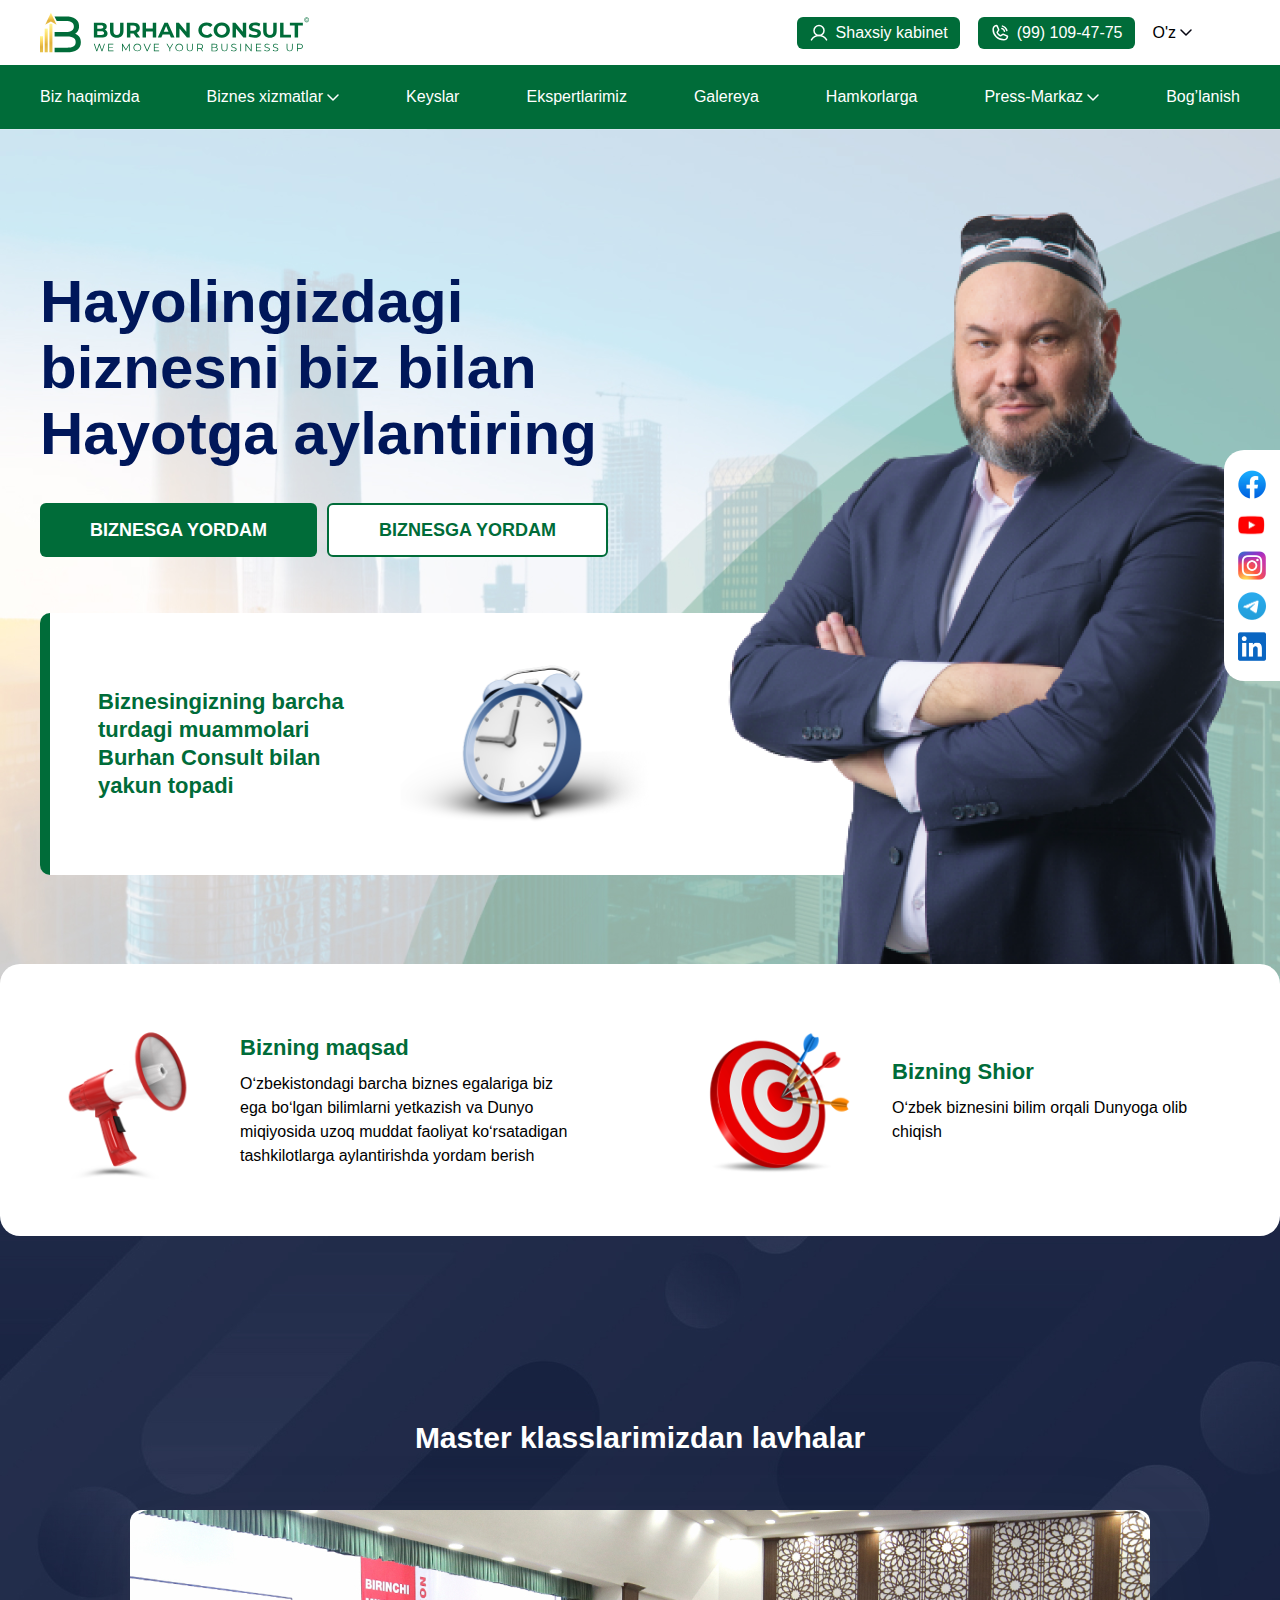
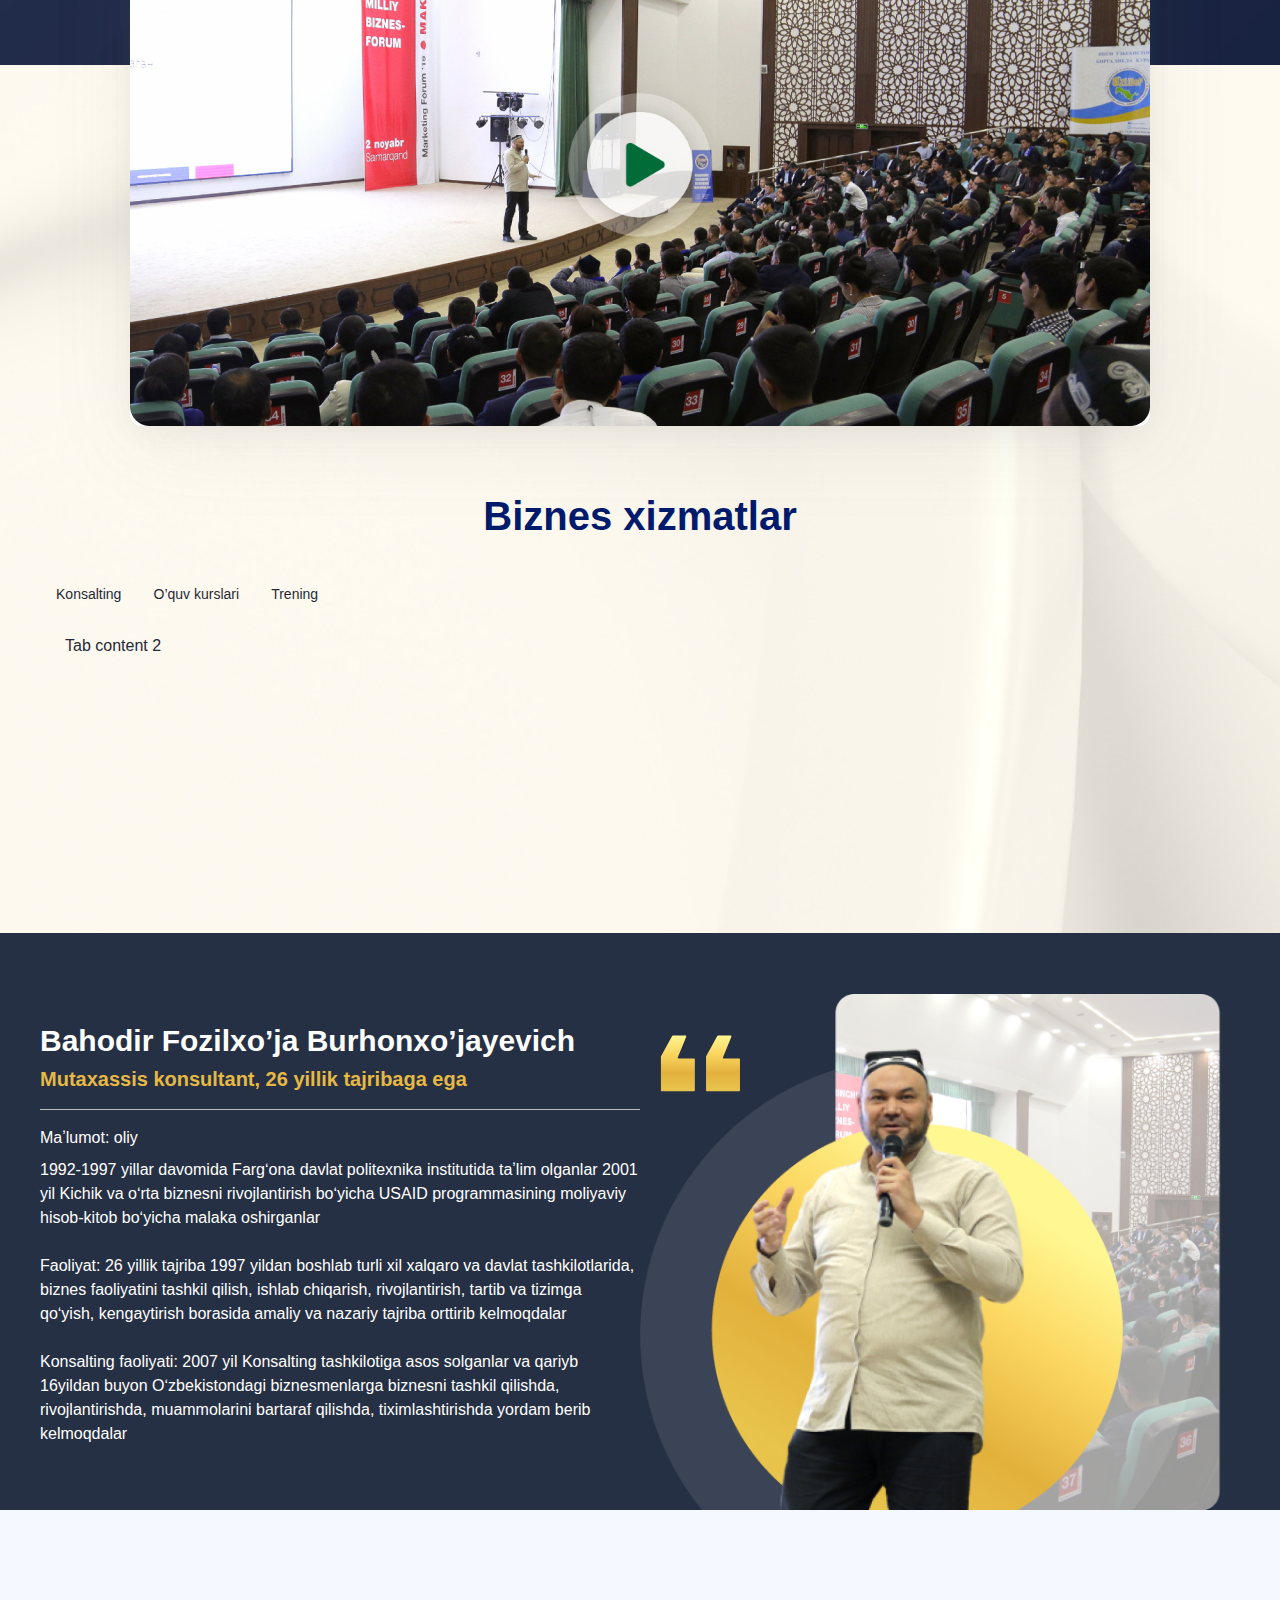
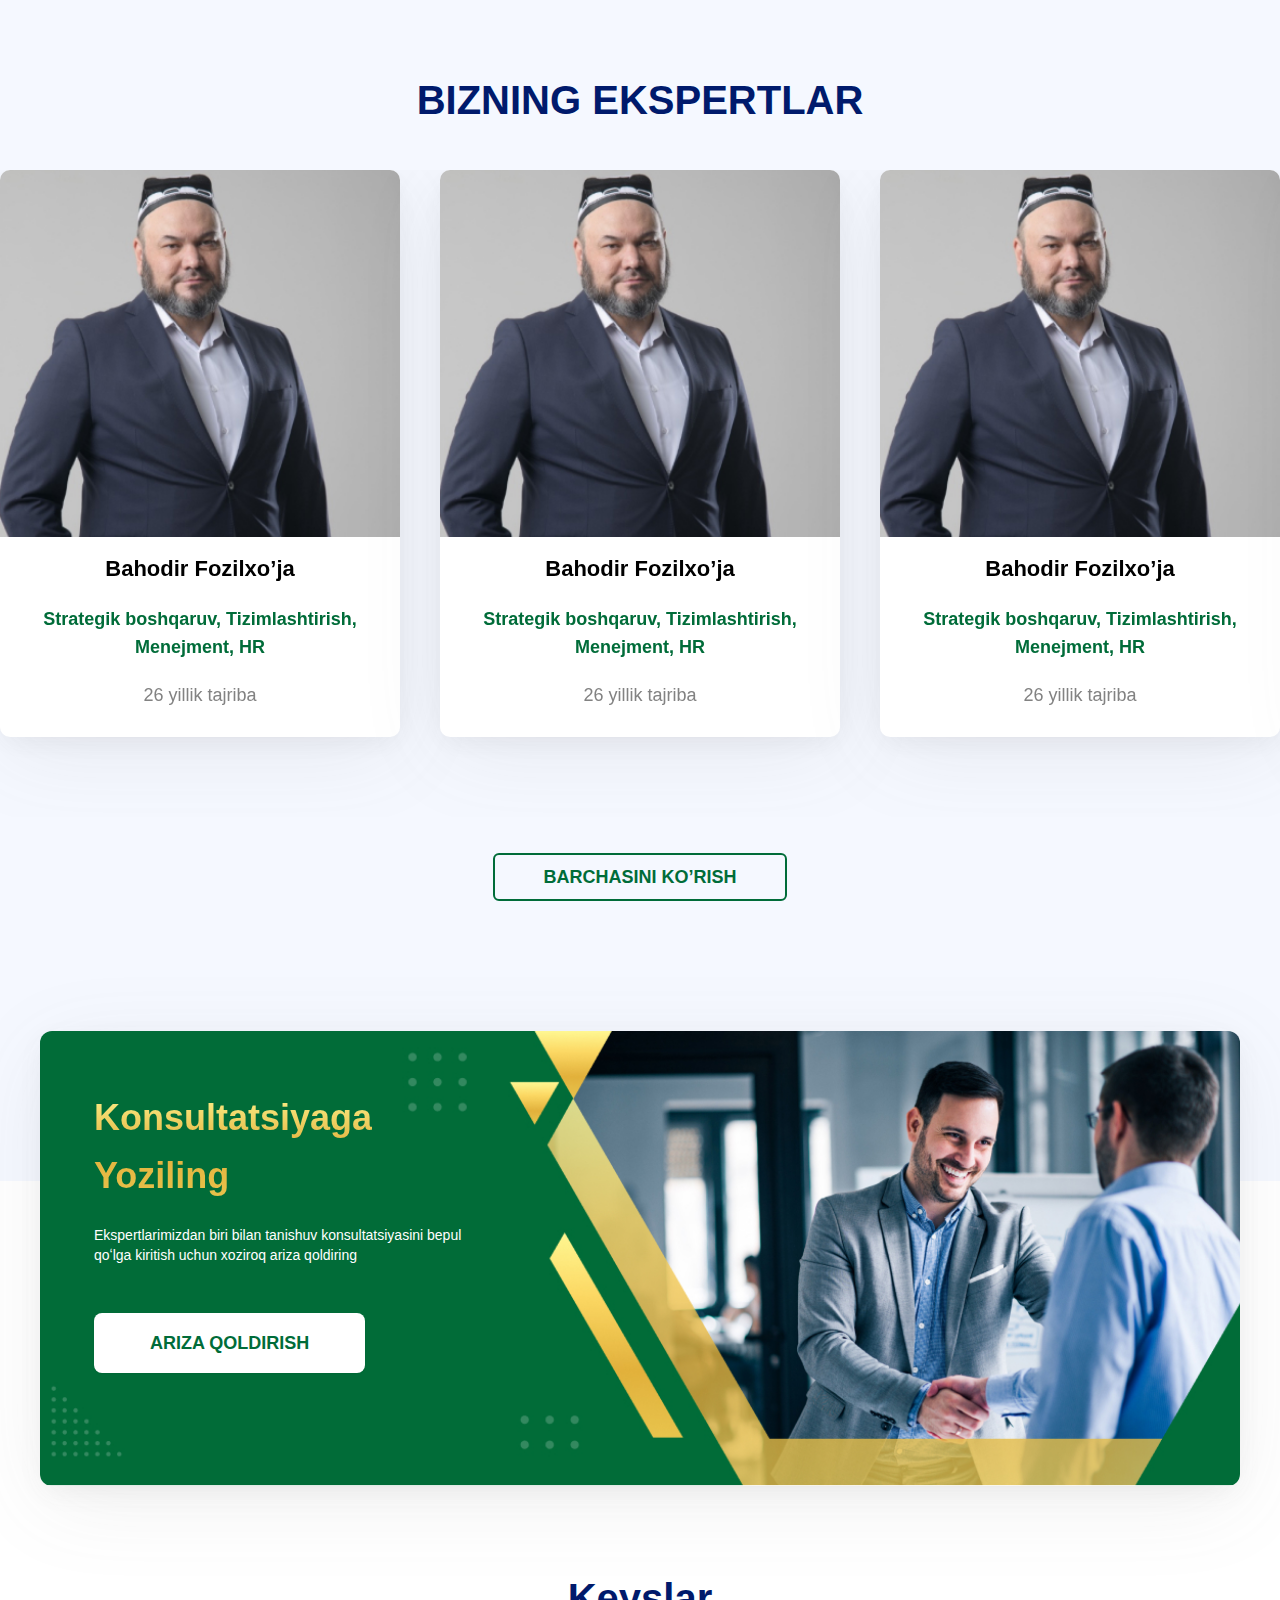
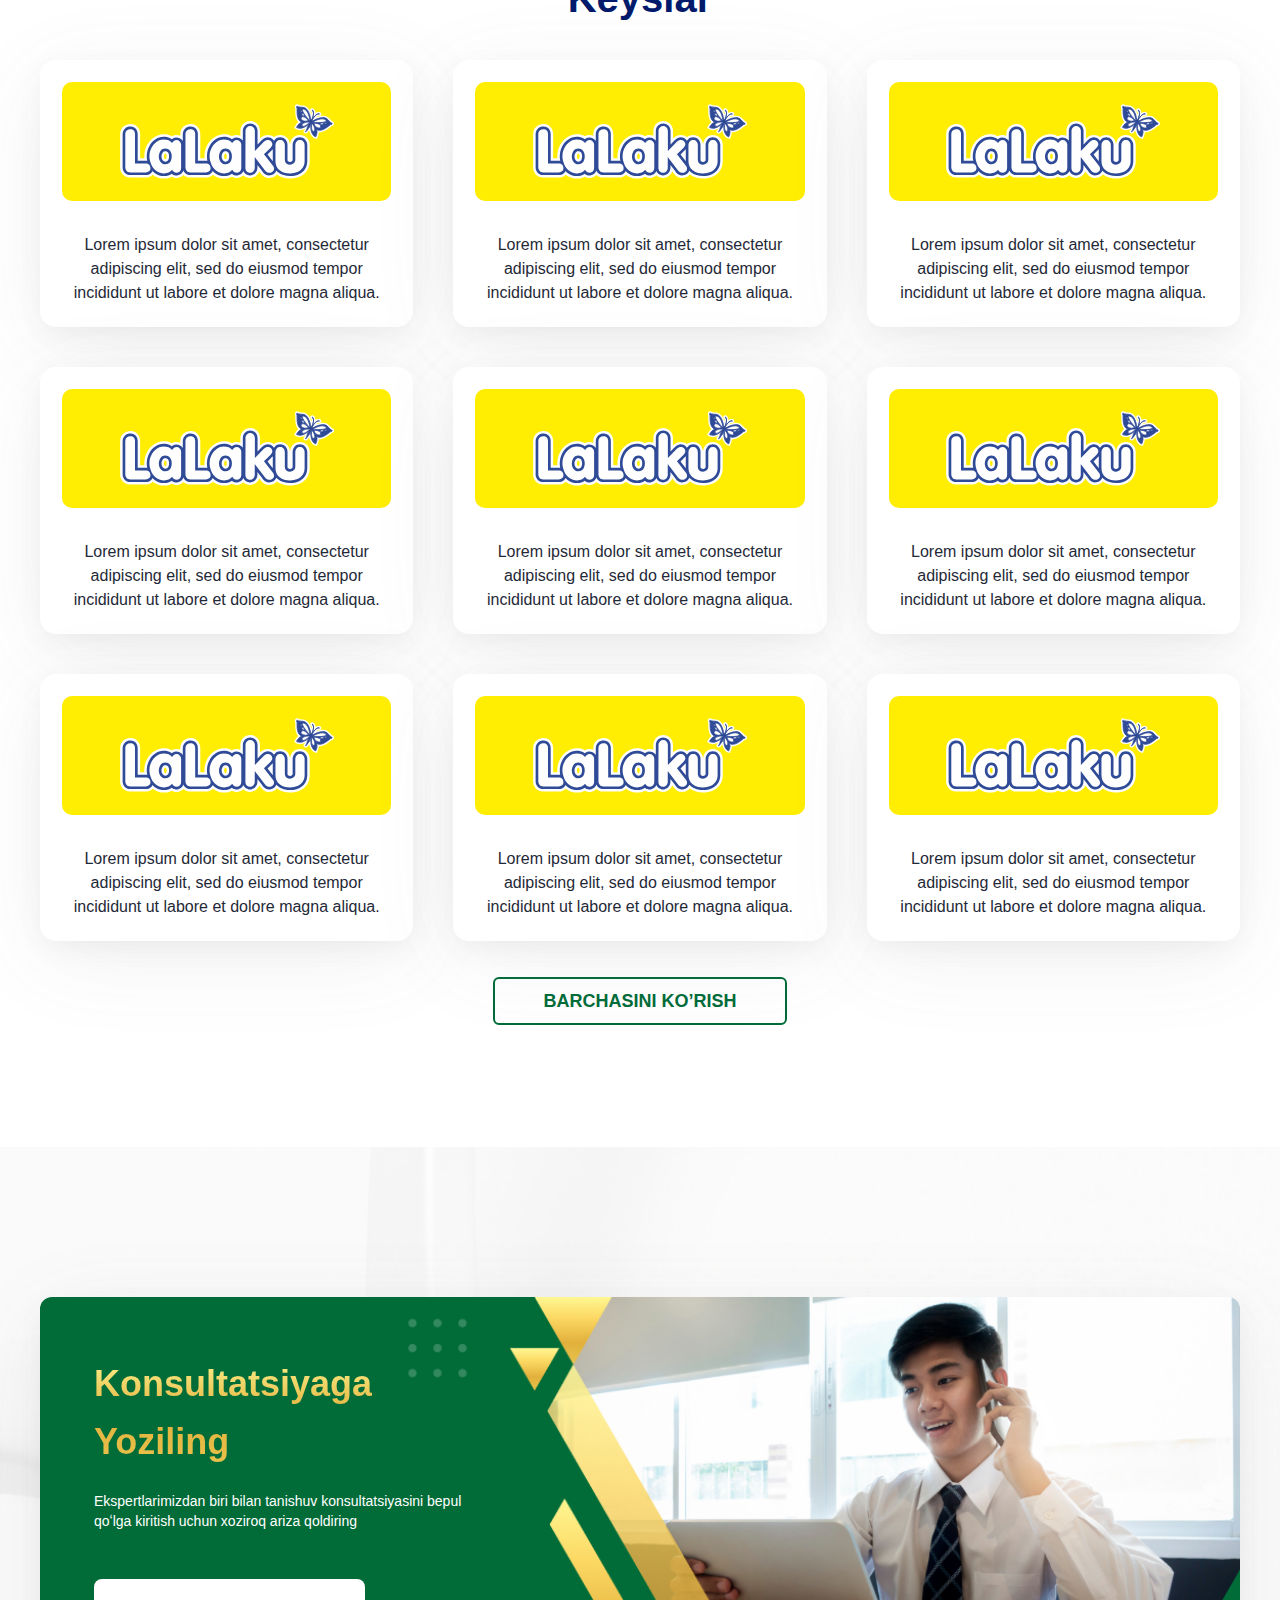
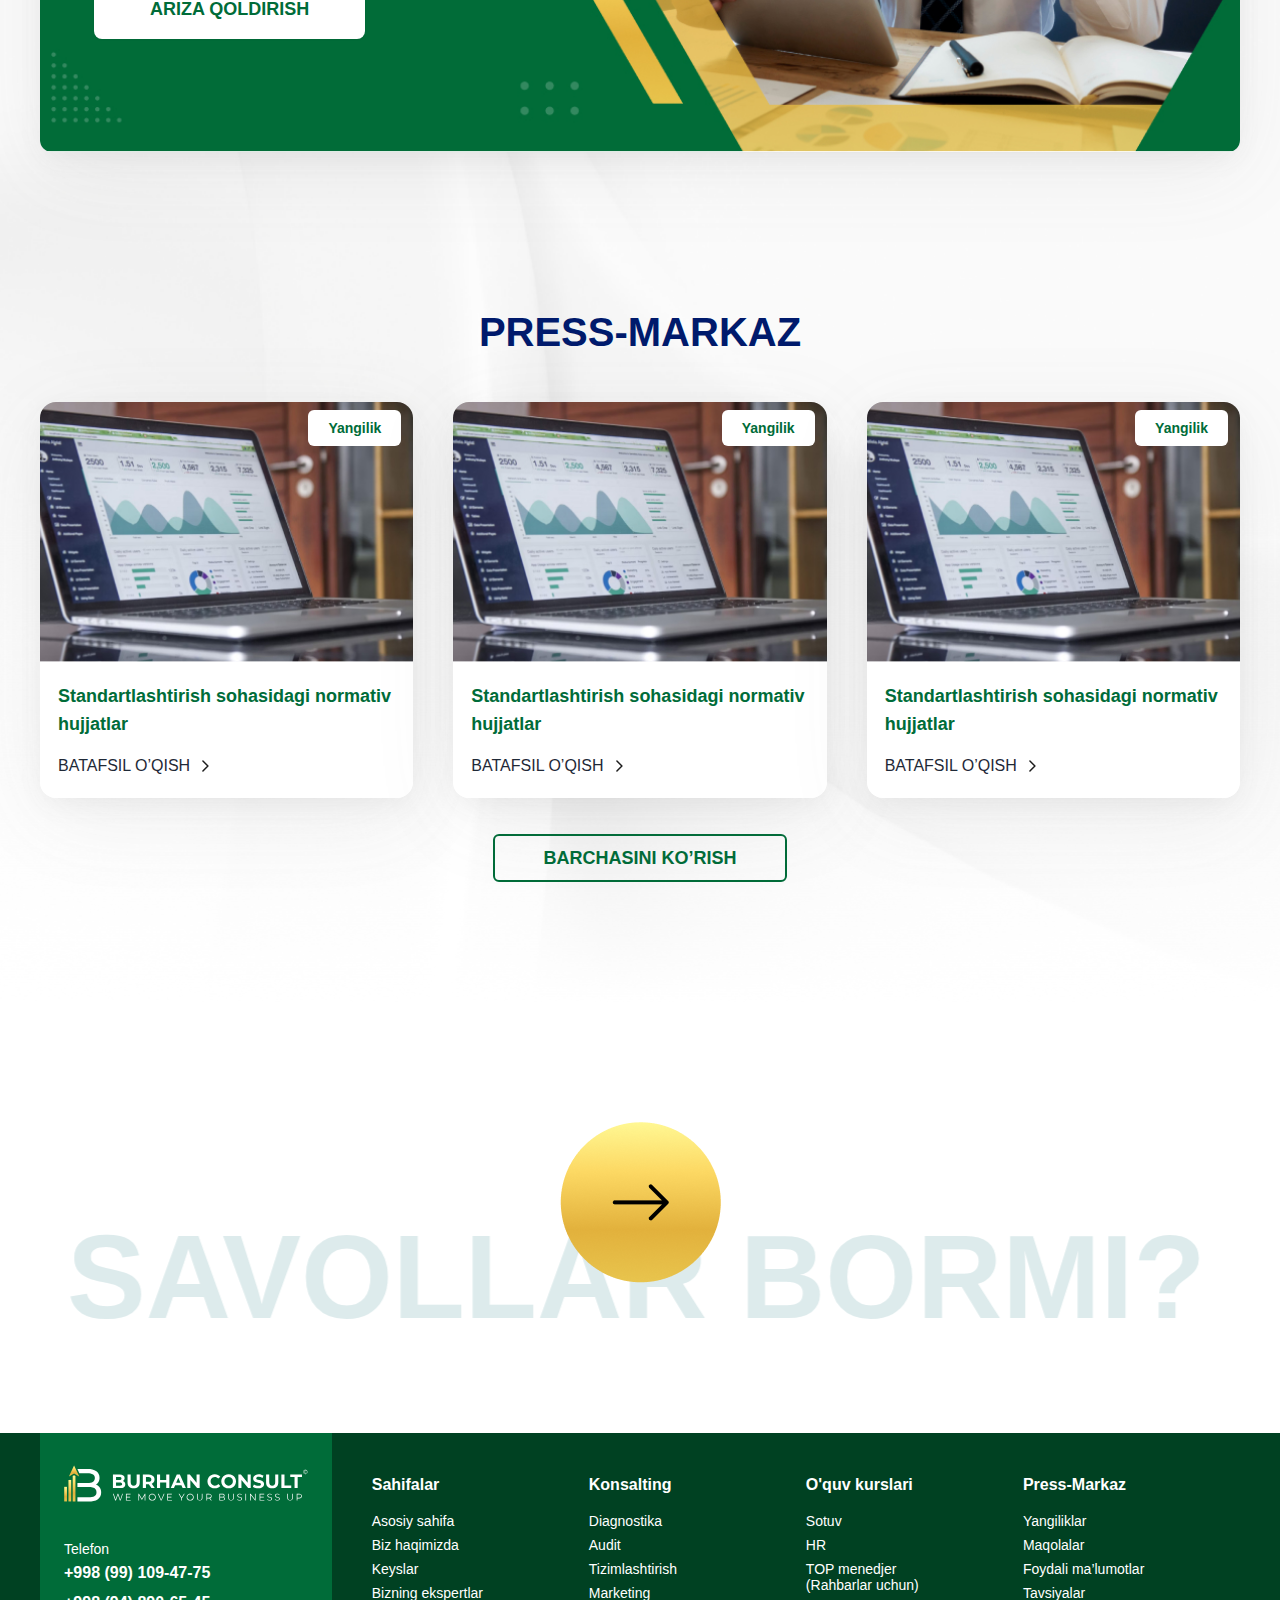
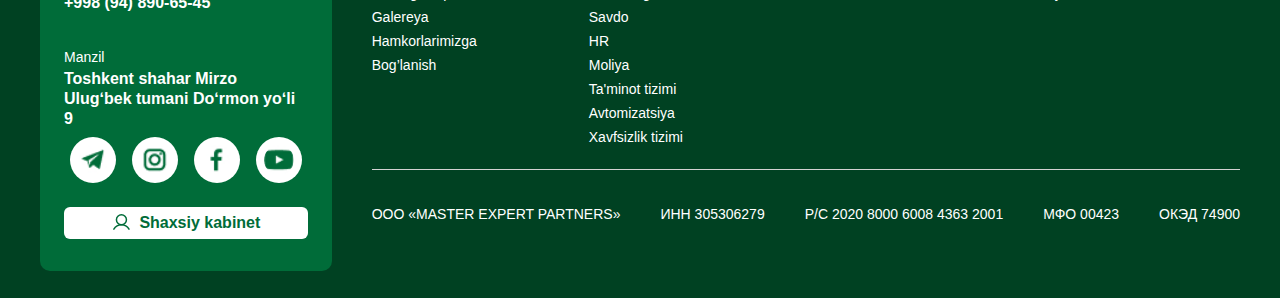
==== index.html @ b252c66b "initial commit" ====
<!DOCTYPE html>
<html class="bg-white">
  <head>
    <meta charset="UTF-8" />
    <meta name="viewport" content="width=device-width, initial-scale=1.0" />
    <link href="./output.css" rel="stylesheet" />
    <link
      rel="stylesheet"
      href="https://cdn.jsdelivr.net/npm/swiper@11/swiper-bundle.min.css"
    />
    <script src="https://cdn.jsdelivr.net/npm/swiper@11/swiper-bundle.min.js"></script>
  </head>
  <body>
    <header class="">
      <div class="container header_top mx-auto">
        <div class="flex justify-between items-center pt-3 pb-3">
          <a href="index.html"
            ><img
              class="lg:max-w-[270px] max-w-[175px]"
              src="img/logo.svg"
              alt=""
          /></a>
          <div class="flex items-center gap-[18px] xl:ml-0 ml-auto mr-12">
            <a
              href="#"
              class="hidden xl:flex font-medium items-center rounded-[6px] gap-[7px] bg-green text-white pt-1 pb-1 pr-3 pl-3"
            >
              <img src="img/user.svg" alt="" />Shaxsiy kabinet
            </a>
            <a
              href="tel:+998991094775"
              class="hidden xl:flex font-medium items-center rounded-[6px] gap-[7px] bg-green text-white pt-1 pb-1 pr-3 pl-3"
            >
              <img src="img/phone.svg" alt="" />(99) 109-47-75
            </a>
            <div class="dropdown dropdown-hover">
              <div
                tabindex="0"
                role="button"
                class="text-black flex items-center gap-1"
              >
                O'z <img src="img/arrow-black.svg" alt="" />
              </div>
              <ul
                tabindex="0"
                class="dropdown-content right-0 menu shadow bg-white rounded-xl z-[1] w-auto"
              >
                <li><a class="text-black">Ru</a></li>
                <li><a class="text-black">En</a></li>
              </ul>
            </div>
          </div>
          <div class="drawer-content block xl:hidden">
            <!-- Page content here -->
            <label for="my-drawer-4" class="drawer-button cursor-pointer z-20">
              <svg
                class="swap-off fill-current"
                xmlns="http://www.w3.org/2000/svg"
                width="32"
                height="32"
                viewBox="0 0 512 512"
              >
                <path
                  fill="#004122"
                  d="M64,384H448V341.33H64Zm0-106.67H448V234.67H64ZM64,128v42.67H448V128Z"
                />
              </svg>
            </label>
          </div>
        </div>
      </div>
      <div class="bg-green header_bottom xl:block hidden">
        <div class="container mx-auto">
          <ul class="flex justify-between items-center pt-2 pb-2">
            <li>
              <a class="text-white pb-2 pt-2 block" href="index.html"
                >Biz haqimizda</a
              >
            </li>
            <li>
              <div class="dropdown dropdown-hover">
                <div
                  tabindex="0"
                  role="button"
                  class="text-white flex items-center gap-1 pt-3 pb-3"
                >
                  Biznes xizmatlar<img src="img/arrow-white.svg" alt="" />
                </div>
                <ul
                  tabindex="0"
                  class="dropdown-content menu shadow bg-white rounded-xl z-[1] w-auto"
                >
                  <li>
                    <a class="text-black whitespace-nowrap"
                      >Biznes xizmatlar 1</a
                    >
                  </li>
                  <li>
                    <a class="text-black whitespace-nowrap"
                      >Biznes xizmatlar 2</a
                    >
                  </li>
                </ul>
              </div>
            </li>
            <li>
              <a class="text-white pb-2 pt-2 block" href="keys.html">Keyslar</a>
            </li>
            <li>
              <a class="text-white pb-2 pt-2 block" href="#">Ekspertlarimiz</a>
            </li>
            <li>
              <a class="text-white pb-2 pt-2 block" href="gallery.html"
                >Galereya</a
              >
            </li>
            <li>
              <a class="text-white pb-2 pt-2 block" href="partners.html"
                >Hamkorlarga</a
              >
            </li>
            <li>
              <div class="dropdown dropdown-hover">
                <div
                  tabindex="0"
                  role="button"
                  class="text-white flex items-center gap-1 pt-3 pb-3"
                >
                  Press-Markaz<img src="img/arrow-white.svg" alt="" />
                </div>
                <ul
                  tabindex="0"
                  class="dropdown-content menu shadow bg-white rounded-xl z-[1] w-auto"
                >
                  <li>
                    <a href="press.html" class="text-black whitespace-nowrap"
                      >Press-Markaz 1</a
                    >
                  </li>
                  <li>
                    <a href="press.html" class="text-black whitespace-nowrap"
                      >Press-Markaz 2</a
                    >
                  </li>
                </ul>
              </div>
            </li>
            <li>
              <a class="text-white pb-2 pt-2 block" href="contacts.html"
                >Bog’lanish</a
              >
            </li>
          </ul>
        </div>
      </div>
      <div class="drawer drawer-end z-50">
        <input id="my-drawer-4" type="checkbox" class="drawer-toggle" />
        <div class="drawer-side">
          <label
            for="my-drawer-4"
            aria-label="close sidebar"
            class="drawer-overlay"
          ></label>
          <ul class="menu bg-green text-base-content min-h-full w-80 p-4">
            <!-- Sidebar content here -->
            <li class="absolute top-1 right-1 cursor-pointer z-10">
              <label for="my-drawer-4" aria-label="close sidebar" class="">
                <svg
                  class="sm:max-w-max max-w-[34px]"
                  width="45"
                  height="44"
                  viewBox="0 0 45 44"
                  fill="none"
                  xmlns="http://www.w3.org/2000/svg"
                >
                  <g clip-path="url(#clip0_78_2)">
                    <path
                      fill-rule="evenodd"
                      clip-rule="evenodd"
                      d="M22.9351 24.5924L33.3062 34.9636C33.652 35.2976 34.1151 35.4824 34.5958 35.4782C35.0765 35.474 35.5363 35.2812 35.8762 34.9413C36.2161 34.6014 36.409 34.1415 36.4131 33.6608C36.4173 33.1802 36.2325 32.717 35.8986 32.3713L25.5274 22.0001L35.8986 11.6289C36.2325 11.2832 36.4173 10.8201 36.4131 10.3394C36.409 9.85868 36.2161 9.39886 35.8762 9.05894C35.5363 8.71903 35.0765 8.52622 34.5958 8.52204C34.1151 8.51786 33.652 8.70265 33.3062 9.03661L22.9351 19.4078L12.5639 9.03661C12.2166 8.71091 11.7562 8.53311 11.2801 8.54085C10.804 8.54858 10.3496 8.74123 10.013 9.07803C9.67644 9.41484 9.48411 9.86938 9.47672 10.3455C9.46932 10.8216 9.64745 11.2818 9.97339 11.6289L20.3427 22.0001L9.97156 32.3713C9.79646 32.5404 9.65679 32.7427 9.56071 32.9664C9.46462 33.19 9.41405 33.4306 9.41193 33.674C9.40982 33.9175 9.45621 34.1589 9.54839 34.3842C9.64057 34.6095 9.7767 34.8142 9.94884 34.9863C10.121 35.1585 10.3257 35.2946 10.551 35.3868C10.7763 35.479 11.0177 35.5254 11.2611 35.5232C11.5046 35.5211 11.7451 35.4705 11.9688 35.3745C12.1925 35.2784 12.3948 35.1387 12.5639 34.9636L22.9351 24.5924Z"
                      fill="white"
                    />
                  </g>
                  <defs>
                    <clipPath id="clip0_78_2">
                      <rect
                        width="44"
                        height="44"
                        fill="white"
                        transform="translate(0.935059)"
                      />
                    </clipPath>
                  </defs>
                </svg>
              </label>
            </li>
            <li>
              <a class="text-white pb-2 pt-2 block" href="index.html"
                >Biz haqimizda</a
              >
            </li>
            <li>
              <div class="flex flex-col items-start">
                <div
                  tabindex="0"
                  role="button"
                  class="text-white flex items-center gap-3"
                >
                  Biznes xizmatlar<img src="img/arrow-white.svg" alt="" />
                </div>
                <ul tabindex="0" class="menu before:hidden m-0 p-0">
                  <li>
                    <a class="text-white whitespace-nowrap"
                      >Biznes xizmatlar 1</a
                    >
                  </li>
                  <li>
                    <a class="text-white whitespace-nowrap"
                      >Biznes xizmatlar 2</a
                    >
                  </li>
                </ul>
              </div>
            </li>
            <li>
              <a class="text-white pb-2 pt-2 block" href="keys.html">Keyslar</a>
            </li>
            <li>
              <a class="text-white pb-2 pt-2 block" href="#">Ekspertlarimiz</a>
            </li>
            <li>
              <a class="text-white pb-2 pt-2 block" href="gallery.html"
                >Galereya</a
              >
            </li>
            <li>
              <a class="text-white pb-2 pt-2 block" href="partners.html"
                >Hamkorlarga</a
              >
            </li>
            <li>
              <div class="flex flex-col items-start">
                <div
                  tabindex="0"
                  role="button"
                  class="text-white flex items-center gap-3"
                >
                  Press-Markaz<img src="img/arrow-white.svg" alt="" />
                </div>
                <ul tabindex="0" class="menu before:hidden m-0 p-0">
                  <li>
                    <a class="text-white whitespace-nowrap">Press-Markaz 1</a>
                  </li>
                  <li>
                    <a class="text-white whitespace-nowrap">Press-Markaz 2</a>
                  </li>
                </ul>
              </div>
            </li>
            <li>
              <a class="text-white pb-2 pt-2 block" href="contacts.html"
                >Bog’lanish</a
              >
            </li>
            <li class="mt-7 w-[calc(100% - 30px)]">
              <a
                href="#"
                class="inline-flex font-medium items-center rounded-[6px] gap-[7px] justify-center bg-white hover:bg-white text-green pt-1 pb-1 pr-3 pl-3"
              >
                <img src="img/user-wh.svg" alt="" />Shaxsiy kabinet
              </a>
            </li>
            <li class="mt-7 w-[calc(100% - 30px)]">
              <a
                href="tel:+998991094775"
                class="inline-flex font-medium items-center rounded-[6px] gap-[7px] justify-center bg-white hover:bg-white text-green pt-1 pb-1 pr-3 pl-3"
              >
                <img src="img/phone-green.svg" alt="" />(99) 109-47-75
              </a>
            </li>
          </ul>
        </div>
      </div>
    </header>
    <ul
      class="absolute top-1/2 z-40 left-auto right-0 list-none gap-3 pt-5 pb-5 p-0 bg-white w-[56px] flex flex-col justify-center items-center rounded-l-[20px]"
    >
      <li>
        <a href="#"
          ><img
            class="object-contain w-7 h-auto transition-all hover:scale-[1.1]"
            src="img/facebook.png"
            alt=""
        /></a>
      </li>
      <li>
        <a href="#"
          ><img
            class="object-contain w-7 h-auto transition-all hover:scale-[1.1]"
            src="img/youtube.png"
            alt=""
        /></a>
      </li>
      <li>
        <a href="#"
          ><img
            class="object-contain w-7 h-auto transition-all hover:scale-[1.1]"
            src="img/instagram.png"
            alt=""
        /></a>
      </li>
      <li>
        <a href="#"
          ><img
            class="object-contain w-7 h-auto transition-all hover:scale-[1.1]"
            src="img/telegram.png"
            alt=""
        /></a>
      </li>
      <li>
        <a href="#"
          ><img
            class="object-contain w-7 h-auto transition-all hover:scale-[1.1]"
            src="img/linkedin.png"
            alt=""
        /></a>
      </li>
    </ul>
    <section
      style="background-image: url(img/main-bg.jpg)"
      class="bg-cover relative bg-center py-[140px]"
    >
      <div class="container mx-auto relative">
        <h1
          class="font-extrabold text-[60px] leading-[1.1] mb-9 text-[#00175A] max-w-[670px]"
        >
          Hayolingizdagi biznesni biz bilan Hayotga aylantiring
        </h1>
        <div class="flex items-center gap-[10px] mb-14">
          <a
            href="#"
            class="text-white text-lg leading-[22px] py-4 px-[50px] rounded-md bg-green hover:text-white hover:bg-green-dark font-bold transition-all border-none"
            >BIZNESGA YORDAM</a
          >
          <a
            href="#"
            class="text-green text-lg leading-[18px] py-4 px-[50px] rounded-md bg-white hover:text-green hover:bg-white font-bold transition-all border-2 border-green"
            >BIZNESGA YORDAM</a
          >
        </div>
        <div
          class="flex items-center rounded-[10px] bg-white py-[52px] px-12 text-green mb-[85px] border-l-[10px] border-green max-w-[80%]"
        >
          <p class="font-bold text-[22px] leading-7 max-w-[270px]">
            Biznesingizning barcha turdagi muammolari Burhan Consult bilan yakun
            topadi
          </p>
          <img
            src="img/alarm.png"
            class="object-contain max-w-[250px] h-auto ml-8"
            alt=""
          />
        </div>
        <img
          src="img/speaker.png"
          class="absolute z-10 right-[-120px] top-[-90px]"
          alt=""
        />
      </div>
      <div
        class="flex w-full max-w-[1300px] items-center justify-between -translate-x-1/2 translate-y-1/2 absolute left-1/2 bottom-0 z-20 bg-white rounded-10px py-14 px-12 rounded-[20px] gap-[120px]"
      >
        <div class="flex basis-1/2 items-center gap-8">
          <img
            src="img/karnay.png"
            class="object-contain max-w-[160px] w-full"
            alt=""
          />
          <div>
            <h4
              class="font-bold text-[22px] leading-8 mb-2 text-green text-left"
            >
              Bizning maqsad
            </h4>
            <p class="text-base text-black">
              Oʻzbekistondagi barcha biznes egalariga biz ega boʻlgan bilimlarni
              yetkazish va Dunyo miqiyosida uzoq muddat faoliyat koʻrsatadigan
              tashkilotlarga aylantirishda yordam berish
            </p>
          </div>
        </div>
        <div class="flex basis-1/2 items-center gap-8">
          <img
            src="img/metka.png"
            class="object-contain max-w-[160px] w-full"
            alt=""
          />
          <div>
            <h4
              class="font-bold text-[22px] leading-8 mb-2 text-green text-left"
            >
              Bizning Shior
            </h4>
            <p class="text-base text-black">
              Oʻzbek biznesini bilim orqali Dunyoga olib chiqish
            </p>
          </div>
        </div>
      </div>
    </section>
    <section class="relative bg-cover w-full bg-center bg-no-repeat"
    style="background-image: url(img/modern.png)"">
      <img
        src="img/abstract.jpg"
        class="w-full object-cover origin-center h-[565px]"
        alt=""
      />
      <div
      >
        <div class="container mx-auto -translate-y-[250px]">
          <h5
            class="text-white text-center font-bold text-3xl leading-normal mb-[50px]"
          >
            Master klasslarimizdan lavhalar
          </h5>
          <a
            href="https://www.youtube.com/watch?v=oQKnLxVH5dk&pp=ygUHZGFpc3l1aQ%3D%3D"
            target="_blank"
            class="shadow_card block sm:mb-[60px] mx-auto max-w-[1020px] mb-4 rounded-xl overflow-hidden relative"
          >
            <img
              src="img/play.png"
              class="absolute left-1/2 top-1/2 -translate-x-1/2 -translate-y-1/2 sm:w-[185px] w-[80px] h-auto"
              alt=""
            />
            <img
              src="img/video1.jpg"
              class="w-full object-cover object-center"
              alt=""
            />
          </a>
          <h2 class="text-blue font-bold text-[40px] text-center mb-8">
            Biznes xizmatlar
          </h2>
          <div role="tablist" class="tabs">
            <input type="radio" name="my_tabs_2" role="tab" class="tab bg-none" aria-label="Konsalting" />
            <div role="tabpanel" class="tab-content bg-none p-6">
              Tab content 1
            </div>
          
            <input
              type="radio"
              name="my_tabs_2"
              role="tab"
              class="tab bg-none"
              aria-label="O’quv kurslari"
              checked="checked" />
            <div role="tabpanel" class="tab-content bg-none p-6">
              Tab content 2
            </div>
          
            <input type="radio" name="my_tabs_2" role="tab" class="tab bg-none" aria-label="Trening" />
            <div role="tabpanel" class="tab-content bg-none p-6">
              Tab content 3
            </div>
          </div>
        </div>
      </div>
    </section>
    <section class="pt-[60px] bg-[#263044]">
      <div class="container mx-auto">
        <div class="flex items-end">
          <div class="basis-1/2 pb-10 relative">
            <img
              src="img/quote.svg"
              class="absolute -right-[100px] max-w-20 top-3"
              alt=""
            />
            <h3 class="text-white text-3xl font-bold mb-1.5">
              Bahodir Fozilxo’ja Burhonxo’jayevich
            </h3>
            <h4
              class="text-[#E5B943] font-semibold text-xl mb-4 pb-4 border-b border-[#BDBDBD]"
            >
              Mutaxassis konsultant, 26 yillik tajribaga ega
            </h4>
            <p class="text-white text-base mb-2 text-left">Maʼlumot: oliy</p>
            <p class="text-white text-base mb-6 text-left">
              1992-1997 yillar davomida Fargʻona davlat politexnika institutida
              taʼlim olganlar 2001 yil Kichik va oʻrta biznesni rivojlantirish
              boʻyicha USAID programmasining moliyaviy hisob-kitob boʻyicha
              malaka oshirganlar
            </p>
            <p class="text-white text-base mb-6 text-left">
              Faoliyat: 26 yillik tajriba 1997 yildan boshlab turli xil xalqaro
              va davlat tashkilotlarida, biznes faoliyatini tashkil qilish,
              ishlab chiqarish, rivojlantirish, tartib va tizimga qoʻyish,
              kengaytirish borasida amaliy va nazariy tajriba orttirib
              kelmoqdalar
            </p>
            <p class="text-white text-base mb-6 text-left">
              Konsalting faoliyati: 2007 yil Konsalting tashkilotiga asos
              solganlar va qariyb 16yildan buyon Oʻzbekistondagi biznesmenlarga
              biznesni tashkil qilishda, rivojlantirishda, muammolarini bartaraf
              qilishda, tiximlashtirishda yordam berib kelmoqdalar
            </p>
          </div>
          <div class="basis-1/2">
            <img src="img/bio.png" class="max-w-full" alt="" />
          </div>
        </div>
      </div>
    </section>
    <section class="pt-[160px] pb-[280px] bg-[#F5F8FF]">
      <h2 class="text-blue font-bold text-[40px] text-center mb-10">
        BIZNING EKSPERTLAR
      </h2>
      <!-- Slider main container -->
      <div class="swiper w-full overflow-hidden">
        <!-- Additional required wrapper -->
        <div class="swiper-wrapper pb-[80px]">
          <!-- Slides -->
          <div class="swiper-slide w-[400px] basis-[400px] max-w-[400px]">
            <div
              class="card overflow-hidden rounded-[10px] bg-white w-full shadow_card"
            >
              <a href="#" class="h-[367px]">
                <img
                  src="img/exp1.jpg"
                  class="object-cover object-center w-full h-full"
                  alt="expert"
                />
              </a>
              <div class="card-body pt-4 pb-7 px-3 text-center">
                <a
                  href="#"
                  class="text-[22px] leading-8 mb-3 text-black font-bold transition-all hover:text-green"
                  >Bahodir Fozilxo’ja</a
                >
                <p class="font-semibold text-lg text-green mb-3">
                  Strategik boshqaruv, Tizimlashtirish, Menejment, HR
                </p>
                <span class="text-[#828282] text-lg">26 yillik tajriba</span>
              </div>
            </div>
          </div>
          <div class="swiper-slide w-[400px] basis-[400px] max-w-[400px]">
            <div
              class="card overflow-hidden rounded-[10px] bg-white w-full shadow_card"
            >
              <a href="#" class="h-[367px]">
                <img
                  src="img/exp1.jpg"
                  class="object-cover object-center w-full h-full"
                  alt="expert"
                />
              </a>
              <div class="card-body pt-4 pb-7 px-3 text-center">
                <a
                  href="#"
                  class="text-[22px] leading-8 mb-3 text-black font-bold transition-all hover:text-green"
                  >Bahodir Fozilxo’ja</a
                >
                <p class="font-semibold text-lg text-green mb-3">
                  Strategik boshqaruv, Tizimlashtirish, Menejment, HR
                </p>
                <span class="text-[#828282] text-lg">26 yillik tajriba</span>
              </div>
            </div>
          </div>
          <div class="swiper-slide w-[400px] basis-[400px] max-w-[400px]">
            <div
              class="card overflow-hidden rounded-[10px] bg-white w-full shadow_card"
            >
              <a href="#" class="h-[367px]">
                <img
                  src="img/exp1.jpg"
                  class="object-cover object-center w-full h-full"
                  alt="expert"
                />
              </a>
              <div class="card-body pt-4 pb-7 px-3 text-center">
                <a
                  href="#"
                  class="text-[22px] leading-8 mb-3 text-black font-bold transition-all hover:text-green"
                  >Bahodir Fozilxo’ja</a
                >
                <p class="font-semibold text-lg text-green mb-3">
                  Strategik boshqaruv, Tizimlashtirish, Menejment, HR
                </p>
                <span class="text-[#828282] text-lg">26 yillik tajriba</span>
              </div>
            </div>
          </div>
          <div class="swiper-slide w-[400px] basis-[400px] max-w-[400px]">
            <div
              class="card overflow-hidden rounded-[10px] bg-white w-full shadow_card"
            >
              <a href="#" class="h-[367px]">
                <img
                  src="img/exp1.jpg"
                  class="object-cover object-center w-full h-full"
                  alt="expert"
                />
              </a>
              <div class="card-body pt-4 pb-7 px-3 text-center">
                <a
                  href="#"
                  class="text-[22px] leading-8 mb-3 text-black font-bold transition-all hover:text-green"
                  >Bahodir Fozilxo’ja</a
                >
                <p class="font-semibold text-lg text-green mb-3">
                  Strategik boshqaruv, Tizimlashtirish, Menejment, HR
                </p>
                <span class="text-[#828282] text-lg">26 yillik tajriba</span>
              </div>
            </div>
          </div>
          <div class="swiper-slide w-[400px] basis-[400px] max-w-[400px]">
            <div
              class="card overflow-hidden rounded-[10px] bg-white w-full shadow_card"
            >
              <a href="#" class="h-[367px]">
                <img
                  src="img/exp1.jpg"
                  class="object-cover object-center w-full h-full"
                  alt="expert"
                />
              </a>
              <div class="card-body pt-4 pb-7 px-3 text-center">
                <a
                  href="#"
                  class="text-[22px] leading-8 mb-3 text-black font-bold transition-all hover:text-green"
                  >Bahodir Fozilxo’ja</a
                >
                <p class="font-semibold text-lg text-green mb-3">
                  Strategik boshqaruv, Tizimlashtirish, Menejment, HR
                </p>
                <span class="text-[#828282] text-lg">26 yillik tajriba</span>
              </div>
            </div>
          </div>
          <div class="swiper-slide w-[400px] basis-[400px] max-w-[400px]">
            <div
              class="card overflow-hidden rounded-[10px] bg-white w-full shadow_card"
            >
              <a href="#" class="h-[367px]">
                <img
                  src="img/exp1.jpg"
                  class="object-cover object-center w-full h-full"
                  alt="expert"
                />
              </a>
              <div class="card-body pt-4 pb-7 px-3 text-center">
                <a
                  href="#"
                  class="text-[22px] leading-8 mb-3 text-black font-bold transition-all hover:text-green"
                  >Bahodir Fozilxo’ja</a
                >
                <p class="font-semibold text-lg text-green mb-3">
                  Strategik boshqaruv, Tizimlashtirish, Menejment, HR
                </p>
                <span class="text-[#828282] text-lg">26 yillik tajriba</span>
              </div>
            </div>
          </div>
          <div class="swiper-slide w-[400px] basis-[400px] max-w-[400px]">
            <div
              class="card overflow-hidden rounded-[10px] bg-white w-full shadow_card"
            >
              <a href="#" class="h-[367px]">
                <img
                  src="img/exp1.jpg"
                  class="object-cover object-center w-full h-full"
                  alt="expert"
                />
              </a>
              <div class="card-body pt-4 pb-7 px-3 text-center">
                <a
                  href="#"
                  class="text-[22px] leading-8 mb-3 text-black font-bold transition-all hover:text-green"
                  >Bahodir Fozilxo’ja</a
                >
                <p class="font-semibold text-lg text-green mb-3">
                  Strategik boshqaruv, Tizimlashtirish, Menejment, HR
                </p>
                <span class="text-[#828282] text-lg">26 yillik tajriba</span>
              </div>
            </div>
          </div>
          <div class="swiper-slide w-[400px] basis-[400px] max-w-[400px]">
            <div
              class="card overflow-hidden rounded-[10px] bg-white w-full shadow_card"
            >
              <a href="#" class="h-[367px]">
                <img
                  src="img/exp1.jpg"
                  class="object-cover object-center w-full h-full"
                  alt="expert"
                />
              </a>
              <div class="card-body pt-4 pb-7 px-3 text-center">
                <a
                  href="#"
                  class="text-[22px] leading-8 mb-3 text-black font-bold transition-all hover:text-green"
                  >Bahodir Fozilxo’ja</a
                >
                <p class="font-semibold text-lg text-green mb-3">
                  Strategik boshqaruv, Tizimlashtirish, Menejment, HR
                </p>
                <span class="text-[#828282] text-lg">26 yillik tajriba</span>
              </div>
            </div>
          </div>
          <div class="swiper-slide w-[400px] basis-[400px] max-w-[400px]">
            <div
              class="card overflow-hidden rounded-[10px] bg-white w-full shadow_card"
            >
              <a href="#" class="h-[367px]">
                <img
                  src="img/exp1.jpg"
                  class="object-cover object-center w-full h-full"
                  alt="expert"
                />
              </a>
              <div class="card-body pt-4 pb-7 px-3 text-center">
                <a
                  href="#"
                  class="text-[22px] leading-8 mb-3 text-black font-bold transition-all hover:text-green"
                  >Bahodir Fozilxo’ja</a
                >
                <p class="font-semibold text-lg text-green mb-3">
                  Strategik boshqaruv, Tizimlashtirish, Menejment, HR
                </p>
                <span class="text-[#828282] text-lg">26 yillik tajriba</span>
              </div>
            </div>
          </div>
        </div>
      </div>
      <div class="text-center">
        <a
          href="keys.html"
          class="text-lg mt-9 inline-block uppercase transition-all text-green hover:text-green-dark hover:border-green-dark font-bold border-2 border-green py-2 px-12 rounded-[6px]"
          >barchasini ko’rish</a
        >
      </div>
    </section>
    <section class="sm:mb-[20px] mb-[50px]">
      <div class="container mx-auto">
        <div
          class="bg-cover rounded-xl overflow-hidden lg:bg-center bg-left-top shadow_card lg:py-[58px] bg-no-repeat lg:min-h-[455px] sm:py-10 sm:px-[54px] lg:pr-[63%] sm:pr-[50%] py-4 px-4 !mt-[-150px]"
          style="background-image: url(img/consultation.jpg)"
        >
          <h2
            class="sm:text-4xl text-3xl mb-5 lg:leading-[58px] leading-9 font-bold bg-gradient-to-b from-[#FFF792] via-[#E2B13C] to-[#E8C44D] inline-block text-transparent bg-clip-text"
          >
            Konsultatsiyaga <br />
            Yoziling
          </h2>
          <p class="text-white text-sm mb-12">
            Ekspertlarimizdan biri bilan tanishuv konsultatsiyasini bepul qoʻlga
            kiritish uchun xoziroq ariza qoldiring
          </p>
          <a
            href="#"
            class="btn lg:py-4 py-2 text-green bg-white hover:bg-white px-14 font-bold sm:text-lg text-sm leading-5 h-auto transition-all hover:text-green-dark border-none"
            >ARIZA QOLDIRISH</a
          >
        </div>
      </div>
    </section>
    <section class="pt-[62px] pb-[122px]">
      <div class="container mx-auto">
        <h2 class="text-blue font-bold text-[40px] text-center mb-8">
          Keyslar
        </h2>
        <div class="flex flex-wrap justify-around gap-10">
          <div
            class="card bg-white w-[calc((100%-80px)/3)] p-[22px] shadow_card"
          >
            <figure
              class="p-[22px] rounded-[10px] overflow-hidden mb-8 bg-[#FFED02]"
            >
              <img
                src="img/lalaku.svg"
                class="object-contain w-full h-full max-h-[75px]"
                alt="Shoes"
              />
            </figure>
            <div class="card-body p-0 items-center text-center">
              <p class="leading-6 font-medium">
                Lorem ipsum dolor sit amet, consectetur adipiscing elit, sed do
                eiusmod tempor incididunt ut labore et dolore magna aliqua.
              </p>
            </div>
          </div>
          <div
            class="card bg-white w-[calc((100%-80px)/3)] p-[22px] shadow_card"
          >
            <figure
              class="p-[22px] rounded-[10px] overflow-hidden mb-8 bg-[#FFED02]"
            >
              <img
                src="img/lalaku.svg"
                class="object-contain w-full h-full max-h-[75px]"
                alt="Shoes"
              />
            </figure>
            <div class="card-body p-0 items-center text-center">
              <p class="leading-6 font-medium">
                Lorem ipsum dolor sit amet, consectetur adipiscing elit, sed do
                eiusmod tempor incididunt ut labore et dolore magna aliqua.
              </p>
            </div>
          </div>
          <div
            class="card bg-white w-[calc((100%-80px)/3)] p-[22px] shadow_card"
          >
            <figure
              class="p-[22px] rounded-[10px] overflow-hidden mb-8 bg-[#FFED02]"
            >
              <img
                src="img/lalaku.svg"
                class="object-contain w-full h-full max-h-[75px]"
                alt="Shoes"
              />
            </figure>
            <div class="card-body p-0 items-center text-center">
              <p class="leading-6 font-medium">
                Lorem ipsum dolor sit amet, consectetur adipiscing elit, sed do
                eiusmod tempor incididunt ut labore et dolore magna aliqua.
              </p>
            </div>
          </div>
          <div
            class="card bg-white w-[calc((100%-80px)/3)] p-[22px] shadow_card"
          >
            <figure
              class="p-[22px] rounded-[10px] overflow-hidden mb-8 bg-[#FFED02]"
            >
              <img
                src="img/lalaku.svg"
                class="object-contain w-full h-full max-h-[75px]"
                alt="Shoes"
              />
            </figure>
            <div class="card-body p-0 items-center text-center">
              <p class="leading-6 font-medium">
                Lorem ipsum dolor sit amet, consectetur adipiscing elit, sed do
                eiusmod tempor incididunt ut labore et dolore magna aliqua.
              </p>
            </div>
          </div>
          <div
            class="card bg-white w-[calc((100%-80px)/3)] p-[22px] shadow_card"
          >
            <figure
              class="p-[22px] rounded-[10px] overflow-hidden mb-8 bg-[#FFED02]"
            >
              <img
                src="img/lalaku.svg"
                class="object-contain w-full h-full max-h-[75px]"
                alt="Shoes"
              />
            </figure>
            <div class="card-body p-0 items-center text-center">
              <p class="leading-6 font-medium">
                Lorem ipsum dolor sit amet, consectetur adipiscing elit, sed do
                eiusmod tempor incididunt ut labore et dolore magna aliqua.
              </p>
            </div>
          </div>
          <div
            class="card bg-white w-[calc((100%-80px)/3)] p-[22px] shadow_card"
          >
            <figure
              class="p-[22px] rounded-[10px] overflow-hidden mb-8 bg-[#FFED02]"
            >
              <img
                src="img/lalaku.svg"
                class="object-contain w-full h-full max-h-[75px]"
                alt="Shoes"
              />
            </figure>
            <div class="card-body p-0 items-center text-center">
              <p class="leading-6 font-medium">
                Lorem ipsum dolor sit amet, consectetur adipiscing elit, sed do
                eiusmod tempor incididunt ut labore et dolore magna aliqua.
              </p>
            </div>
          </div>
          <div
            class="card bg-white w-[calc((100%-80px)/3)] p-[22px] shadow_card"
          >
            <figure
              class="p-[22px] rounded-[10px] overflow-hidden mb-8 bg-[#FFED02]"
            >
              <img
                src="img/lalaku.svg"
                class="object-contain w-full h-full max-h-[75px]"
                alt="Shoes"
              />
            </figure>
            <div class="card-body p-0 items-center text-center">
              <p class="leading-6 font-medium">
                Lorem ipsum dolor sit amet, consectetur adipiscing elit, sed do
                eiusmod tempor incididunt ut labore et dolore magna aliqua.
              </p>
            </div>
          </div>
          <div
            class="card bg-white w-[calc((100%-80px)/3)] p-[22px] shadow_card"
          >
            <figure
              class="p-[22px] rounded-[10px] overflow-hidden mb-8 bg-[#FFED02]"
            >
              <img
                src="img/lalaku.svg"
                class="object-contain w-full h-full max-h-[75px]"
                alt="Shoes"
              />
            </figure>
            <div class="card-body p-0 items-center text-center">
              <p class="leading-6 font-medium">
                Lorem ipsum dolor sit amet, consectetur adipiscing elit, sed do
                eiusmod tempor incididunt ut labore et dolore magna aliqua.
              </p>
            </div>
          </div>
          <div
            class="card bg-white w-[calc((100%-80px)/3)] p-[22px] shadow_card"
          >
            <figure
              class="p-[22px] rounded-[10px] overflow-hidden mb-8 bg-[#FFED02]"
            >
              <img
                src="img/lalaku.svg"
                class="object-contain w-full h-full max-h-[75px]"
                alt="Shoes"
              />
            </figure>
            <div class="card-body p-0 items-center text-center">
              <p class="leading-6 font-medium">
                Lorem ipsum dolor sit amet, consectetur adipiscing elit, sed do
                eiusmod tempor incididunt ut labore et dolore magna aliqua.
              </p>
            </div>
          </div>
        </div>
        <div class="text-center">
          <a
            href="keys.html"
            class="text-lg mt-9 inline-block uppercase transition-all text-green hover:text-green-dark hover:border-green-dark font-bold border-2 border-green py-2 px-12 rounded-[6px]"
            >barchasini ko’rish</a
          >
        </div>
      </div>
    </section>

    <section
      class="sm:mb-[120px] mb-[50px] pt-[150px] pb-[120px] bg-cover w-full bg-right-bottom bg-no-repeat"
      style="background-image: url(img/modern2.png)"
    >
      <div class="container mx-auto">
        <div
          class="bg-cover rounded-xl overflow-hidden lg:bg-center bg-left-top shadow_card lg:py-[58px] bg-no-repeat lg:min-h-[455px] sm:py-10 sm:px-[54px] lg:pr-[63%] sm:pr-[50%] py-4 px-4 "
          style="background-image: url(img/consultation2.jpg)"
        >
          <h2
            class="sm:text-4xl text-3xl mb-5 lg:leading-[58px] leading-9 font-bold bg-gradient-to-b from-[#FFF792] via-[#E2B13C] to-[#E8C44D] inline-block text-transparent bg-clip-text"
          >
            Konsultatsiyaga <br />
            Yoziling
          </h2>
          <p class="text-white text-sm mb-12">
            Ekspertlarimizdan biri bilan tanishuv konsultatsiyasini bepul qoʻlga
            kiritish uchun xoziroq ariza qoldiring
          </p>
          <a
            href="#"
            class="btn lg:py-4 py-2 text-green bg-white hover:bg-white px-14 font-bold sm:text-lg text-sm leading-5 h-auto transition-all hover:text-green-dark border-none"
            >ARIZA QOLDIRISH</a
          >
        </div>

        <h2 class="text-blue font-bold text-[40px] mt-[150px] text-center mb-10">
          PRESS-MARKAZ
        </h2>
        <div class="flex justify-between gap-10">
          <div class="card basis-1/3 shadow_card relative overflow-hidden">
            <img
              src="img/pr1.jpg"
              class="object-cover h-[200px] sm:h-[260px]"
              alt=""
            />
            <span
              class="inline-block absolute right-3 top-2 bg-white text-sm font-semibold text-green rounded-[6px] text-center py-2 px-5"
              >Yangilik</span
            >
            <div class="card-body bg-white sm:px-[18px] px-3 py-5">
              <h4 class="mb-2 leading-none">
                <a
                  href="#"
                  class="font-semibold sm:text-lg text-sm text-green hover:text-green-dark transition-all leading-none"
                  >Standartlashtirish sohasidagi normativ hujjatlar</a
                >
              </h4>
              <a
                href="#"
                class="inline-flex items-center gap-[6px] uppercase transition-all hover:text-green-dark hover:gap-[8px]"
                >Batafsil o’qish <img src="img/right.svg" alt=""
              /></a>
            </div>
          </div>
          <div class="card basis-1/3 shadow_card relative overflow-hidden">
            <img
              src="img/pr1.jpg"
              class="object-cover h-[200px] sm:h-[260px]"
              alt=""
            />
            <span
              class="inline-block absolute right-3 top-2 bg-white text-sm font-semibold text-green rounded-[6px] text-center py-2 px-5"
              >Yangilik</span
            >
            <div class="card-body bg-white sm:px-[18px] px-3 py-5">
              <h4 class="mb-2 leading-none">
                <a
                  href="#"
                  class="font-semibold sm:text-lg text-sm text-green hover:text-green-dark transition-all leading-none"
                  >Standartlashtirish sohasidagi normativ hujjatlar</a
                >
              </h4>
              <a
                href="#"
                class="inline-flex items-center gap-[6px] uppercase transition-all hover:text-green-dark hover:gap-[8px]"
                >Batafsil o’qish <img src="img/right.svg" alt=""
              /></a>
            </div>
          </div>
          <div class="card basis-1/3 shadow_card relative overflow-hidden">
            <img
              src="img/pr1.jpg"
              class="object-cover h-[200px] sm:h-[260px]"
              alt=""
            />
            <span
              class="inline-block absolute right-3 top-2 bg-white text-sm font-semibold text-green rounded-[6px] text-center py-2 px-5"
              >Yangilik</span
            >
            <div class="card-body bg-white sm:px-[18px] px-3 py-5">
              <h4 class="mb-2 leading-none">
                <a
                  href="#"
                  class="font-semibold sm:text-lg text-sm text-green hover:text-green-dark transition-all leading-none"
                  >Standartlashtirish sohasidagi normativ hujjatlar</a
                >
              </h4>
              <a
                href="#"
                class="inline-flex items-center gap-[6px] uppercase transition-all hover:text-green-dark hover:gap-[8px]"
                >Batafsil o’qish <img src="img/right.svg" alt=""
              /></a>
            </div>
          </div>
        </div>
        <div class="text-center">
          <a
            href="keys.html"
            class="text-lg mt-9 inline-block uppercase transition-all text-green hover:text-green-dark hover:border-green-dark font-bold border-2 border-green py-2 px-12 rounded-[6px]"
            >barchasini ko’rish</a
          >
        </div>
      </div>
    </section>
    <section class="request relative">
      <marquee
        class="uppercase absolute top-1/2 -translate-y-1/2 font-bold lg:text-[118px] sm:text-[58px] text-[34px] text-[#DDEBEC]"
        behavior="alternate"
        direction="right"
        scrollamount="20"
        >Savollar bormi?</marquee
      >
      <div class="container mx-auto sm:pb-[150px] pb-12 relative z-10">
        <div class="flex justify-center">
          <a href="#"
            ><img class="sm:max-w-max max-w-14" src="img/next.png" alt=""
          /></a>
        </div>
      </div>
    </section>
    <footer class="pb-[27px] bg-green-dark">
      <div class="container mx-auto">
        <div class="flex gap-10 sm:flex-row flex-col">
          <div class="px-6 py-8 bg-green grow-[300px] rounded-b-[10px]">
            <a href="index.html" class="inline-block"
              ><img src="img/logo-white.svg" alt="" class="mb-8"
            /></a>
            <p class="text-white text-sm leading-4 mb-1">Telefon</p>
            <a
              href="tel:+998991094775"
              class="text-white font-bold text-base inline-block leading-5 mb-2"
              >+998 (99) 109-47-75</a
            >
            <br />
            <a
              href="tel:+998948906545"
              class="text-white font-bold text-base inline-block leading-5 mb-9"
              >+998 (94) 890-65-45</a
            >

            <p class="text-white text-sm leading-4 mb-1">Manzil</p>
            <p class="text-white font-bold text-base leading-5 mb-2">
              Toshkent shahar Mirzo Ulugʻbek tumani Doʻrmon yoʻli 9
            </p>

            <ul class="list-none gap-4 flex justify-center items-center mb-6">
              <li>
                <a href="#"
                  ><img
                    class="rounded-full overflow-hidden p-2 bg-white w-[46px] h-[46] transition-all hover:-translate-y-1"
                    src="img/tg.jpg"
                    alt=""
                /></a>
              </li>
              <li>
                <a href="#"
                  ><img
                    class="rounded-full overflow-hidden p-2 bg-white w-[46px] h-[46] transition-all hover:-translate-y-1"
                    src="img/ins.jpg"
                    alt=""
                /></a>
              </li>
              <li>
                <a href="#"
                  ><img
                    class="rounded-full overflow-hidden p-2 bg-white w-[46px] h-[46] transition-all hover:-translate-y-1"
                    src="img/face.jpg"
                    alt=""
                /></a>
              </li>
              <li>
                <a href="#"
                  ><img
                    class="rounded-full overflow-hidden p-2 bg-white w-[46px] h-[46] transition-all hover:-translate-y-1"
                    src="img/you.jpg"
                    alt=""
                /></a>
              </li>
            </ul>
            <a
              href="#"
              class="flex font-semibold items-center text-center justify-center rounded-[6px] gap-[7px] bg-white text-green pt-1 pb-1 pr-3 pl-3"
            >
              <img src="img/user-wh.svg" alt="" />Shaxsiy kabinet
            </a>
          </div>
          <div class="w-full gap-10 py-10">
            <div class="grid lg:grid-cols-4 grid-cols-2 lg:gap-0 gap-8">
              <div>
                <h4 class="text-white font-bold text-base mb-4">Sahifalar</h4>
                <ul class="flex flex-col gap-2">
                  <li class="leading-none">
                    <a
                      href="#"
                      class="text-white leading-none text-sm hover:underline hover:decoration-solid"
                      >Asosiy sahifa</a
                    >
                  </li>
                  <li class="leading-none">
                    <a
                      href="#"
                      class="text-white leading-none text-sm hover:underline hover:decoration-solid"
                      >Biz haqimizda</a
                    >
                  </li>
                  <li class="leading-none">
                    <a
                      href="#"
                      class="text-white leading-none text-sm hover:underline hover:decoration-solid"
                      >Keyslar</a
                    >
                  </li>
                  <li class="leading-none">
                    <a
                      href="#"
                      class="text-white leading-none text-sm hover:underline hover:decoration-solid"
                      >Bizning ekspertlar</a
                    >
                  </li>
                  <li class="leading-none">
                    <a
                      href="#"
                      class="text-white leading-none text-sm hover:underline hover:decoration-solid"
                      >Galereya</a
                    >
                  </li>
                  <li class="leading-none">
                    <a
                      href="#"
                      class="text-white leading-none text-sm hover:underline hover:decoration-solid"
                      >Hamkorlarimizga</a
                    >
                  </li>
                  <li class="leading-none">
                    <a
                      href="#"
                      class="text-white leading-none text-sm hover:underline hover:decoration-solid"
                      >Bog’lanish</a
                    >
                  </li>
                </ul>
              </div>
              <div>
                <h4 class="text-white font-bold text-base mb-4">Konsalting</h4>
                <ul class="flex flex-col gap-2">
                  <li class="leading-none">
                    <a
                      href="#"
                      class="text-white leading-none text-sm hover:underline hover:decoration-solid"
                      >Diagnostika</a
                    >
                  </li>
                  <li class="leading-none">
                    <a
                      href="#"
                      class="text-white leading-none text-sm hover:underline hover:decoration-solid"
                      >Audit</a
                    >
                  </li>
                  <li class="leading-none">
                    <a
                      href="#"
                      class="text-white leading-none text-sm hover:underline hover:decoration-solid"
                      >Tizimlashtirish</a
                    >
                  </li>
                  <li class="leading-none">
                    <a
                      href="#"
                      class="text-white leading-none text-sm hover:underline hover:decoration-solid"
                      >Marketing</a
                    >
                  </li>
                  <li class="leading-none">
                    <a
                      href="#"
                      class="text-white leading-none text-sm hover:underline hover:decoration-solid"
                      >Savdo</a
                    >
                  </li>
                  <li class="leading-none">
                    <a
                      href="#"
                      class="text-white leading-none text-sm hover:underline hover:decoration-solid"
                      >HR</a
                    >
                  </li>
                  <li class="leading-none">
                    <a
                      href="#"
                      class="text-white leading-none text-sm hover:underline hover:decoration-solid"
                      >Moliya</a
                    >
                  </li>
                  <li class="leading-none">
                    <a
                      href="#"
                      class="text-white leading-none text-sm hover:underline hover:decoration-solid"
                      >Ta'minot tizimi</a
                    >
                  </li>
                  <li class="leading-none">
                    <a
                      href="#"
                      class="text-white leading-none text-sm hover:underline hover:decoration-solid"
                      >Avtomizatsiya</a
                    >
                  </li>
                  <li class="leading-none">
                    <a
                      href="#"
                      class="text-white leading-none text-sm hover:underline hover:decoration-solid"
                      >Xavfsizlik tizimi</a
                    >
                  </li>
                </ul>
              </div>
              <div>
                <h4 class="text-white font-bold text-base mb-4">
                  O'quv kurslari
                </h4>
                <ul class="flex flex-col gap-2">
                  <li class="leading-none">
                    <a
                      href="#"
                      class="text-white leading-none text-sm hover:underline hover:decoration-solid"
                      >Sotuv</a
                    >
                  </li>
                  <li class="leading-none">
                    <a
                      href="#"
                      class="text-white leading-none text-sm hover:underline hover:decoration-solid"
                      >HR</a
                    >
                  </li>
                  <li class="leading-none">
                    <a
                      href="#"
                      class="text-white leading-none text-sm hover:underline hover:decoration-solid"
                      >TOP menedjer <br />
                      (Rahbarlar uchun)</a
                    >
                  </li>
                </ul>
              </div>
              <div>
                <h4 class="text-white font-bold text-base mb-4">
                  Press-Markaz
                </h4>
                <ul class="flex flex-col gap-2">
                  <li class="leading-none">
                    <a
                      href="#"
                      class="text-white leading-none text-sm hover:underline hover:decoration-solid"
                      >Yangiliklar</a
                    >
                  </li>
                  <li class="leading-none">
                    <a
                      href="#"
                      class="text-white leading-none text-sm hover:underline hover:decoration-solid"
                      >Maqolalar</a
                    >
                  </li>
                  <li class="leading-none">
                    <a
                      href="#"
                      class="text-white leading-none text-sm hover:underline hover:decoration-solid"
                      >Foydali ma’lumotlar</a
                    >
                  </li>
                  <li class="leading-none">
                    <a
                      href="#"
                      class="text-white leading-none text-sm hover:underline hover:decoration-solid"
                      >Tavsiyalar</a
                    >
                  </li>
                </ul>
              </div>
            </div>
            <hr class="bg-[#D3D3D3] border-0 h-[1px] mt-6 mb-9" />
            <div
              class="flex xl:justify-between gap-x-10 gap-y-3 items-center flex-wrap xl:flex-nowrap"
            >
              <p class="text-white text-sm whitespace-nowrap leading-4">
                ООО «MASTER EXPERT PARTNERS»
              </p>
              <p class="text-white text-sm whitespace-nowrap leading-4">
                ИНН 305306279
              </p>
              <p class="text-white text-sm whitespace-nowrap leading-4">
                Р/C 2020 8000 6008 4363 2001
              </p>
              <p class="text-white text-sm whitespace-nowrap leading-4">
                МФО 00423
              </p>
              <p class="text-white text-sm whitespace-nowrap leading-4">
                ОКЭД 74900
              </p>
            </div>
          </div>
        </div>
      </div>
    </footer>
  </body>
  <script>
    const swiper = new Swiper(".swiper", {
      direction: "horizontal",
      slidesPerView: "auto",
      loop: true,
      speed: 400,
      spaceBetween: 40,
      pagination: {
        el: ".swiper-pagination",
      },

      // Navigation arrows
      navigation: {
        nextEl: ".swiper-button-next",
        prevEl: ".swiper-button-prev",
      },

      // And if we need scrollbar
      scrollbar: {
        el: ".swiper-scrollbar",
      },
      autoplay: {
        delay: 5000,
      },
    });
  </script>
</html>
---- output.css ----
/*
! tailwindcss v3.4.7 | MIT License | https://tailwindcss.com
*/

/*
1. Prevent padding and border from affecting element width. (https://github.com/mozdevs/cssremedy/issues/4)
2. Allow adding a border to an element by just adding a border-width. (https://github.com/tailwindcss/tailwindcss/pull/116)
*/

*,
::before,
::after {
  box-sizing: border-box;
  /* 1 */
  border-width: 0;
  /* 2 */
  border-style: solid;
  /* 2 */
  border-color: currentColor;
  /* 2 */
}

::before,
::after {
  --tw-content: '';
}

/*
1. Use a consistent sensible line-height in all browsers.
2. Prevent adjustments of font size after orientation changes in iOS.
3. Use a more readable tab size.
4. Use the user's configured `sans` font-family by default.
5. Use the user's configured `sans` font-feature-settings by default.
6. Use the user's configured `sans` font-variation-settings by default.
7. Disable tap highlights on iOS
*/

html,
:host {
  line-height: 1.5;
  /* 1 */
  -webkit-text-size-adjust: 100%;
  /* 2 */
  -moz-tab-size: 4;
  /* 3 */
  -o-tab-size: 4;
     tab-size: 4;
  /* 3 */
  font-family: ui-sans-serif, system-ui, sans-serif, "Apple Color Emoji", "Segoe UI Emoji", "Segoe UI Symbol", "Noto Color Emoji";
  /* 4 */
  font-feature-settings: normal;
  /* 5 */
  font-variation-settings: normal;
  /* 6 */
  -webkit-tap-highlight-color: transparent;
  /* 7 */
}

/*
1. Remove the margin in all browsers.
2. Inherit line-height from `html` so users can set them as a class directly on the `html` element.
*/

body {
  margin: 0;
  /* 1 */
  line-height: inherit;
  /* 2 */
}

/*
1. Add the correct height in Firefox.
2. Correct the inheritance of border color in Firefox. (https://bugzilla.mozilla.org/show_bug.cgi?id=190655)
3. Ensure horizontal rules are visible by default.
*/

hr {
  height: 0;
  /* 1 */
  color: inherit;
  /* 2 */
  border-top-width: 1px;
  /* 3 */
}

/*
Add the correct text decoration in Chrome, Edge, and Safari.
*/

abbr:where([title]) {
  -webkit-text-decoration: underline dotted;
          text-decoration: underline dotted;
}

/*
Remove the default font size and weight for headings.
*/

h1,
h2,
h3,
h4,
h5,
h6 {
  font-size: inherit;
  font-weight: inherit;
}

/*
Reset links to optimize for opt-in styling instead of opt-out.
*/

a {
  color: inherit;
  text-decoration: inherit;
}

/*
Add the correct font weight in Edge and Safari.
*/

b,
strong {
  font-weight: bolder;
}

/*
1. Use the user's configured `mono` font-family by default.
2. Use the user's configured `mono` font-feature-settings by default.
3. Use the user's configured `mono` font-variation-settings by default.
4. Correct the odd `em` font sizing in all browsers.
*/

code,
kbd,
samp,
pre {
  font-family: ui-monospace, SFMono-Regular, Menlo, Monaco, Consolas, "Liberation Mono", "Courier New", monospace;
  /* 1 */
  font-feature-settings: normal;
  /* 2 */
  font-variation-settings: normal;
  /* 3 */
  font-size: 1em;
  /* 4 */
}

/*
Add the correct font size in all browsers.
*/

small {
  font-size: 80%;
}

/*
Prevent `sub` and `sup` elements from affecting the line height in all browsers.
*/

sub,
sup {
  font-size: 75%;
  line-height: 0;
  position: relative;
  vertical-align: baseline;
}

sub {
  bottom: -0.25em;
}

sup {
  top: -0.5em;
}

/*
1. Remove text indentation from table contents in Chrome and Safari. (https://bugs.chromium.org/p/chromium/issues/detail?id=999088, https://bugs.webkit.org/show_bug.cgi?id=201297)
2. Correct table border color inheritance in all Chrome and Safari. (https://bugs.chromium.org/p/chromium/issues/detail?id=935729, https://bugs.webkit.org/show_bug.cgi?id=195016)
3. Remove gaps between table borders by default.
*/

table {
  text-indent: 0;
  /* 1 */
  border-color: inherit;
  /* 2 */
  border-collapse: collapse;
  /* 3 */
}

/*
1. Change the font styles in all browsers.
2. Remove the margin in Firefox and Safari.
3. Remove default padding in all browsers.
*/

button,
input,
optgroup,
select,
textarea {
  font-family: inherit;
  /* 1 */
  font-feature-settings: inherit;
  /* 1 */
  font-variation-settings: inherit;
  /* 1 */
  font-size: 100%;
  /* 1 */
  font-weight: inherit;
  /* 1 */
  line-height: inherit;
  /* 1 */
  letter-spacing: inherit;
  /* 1 */
  color: inherit;
  /* 1 */
  margin: 0;
  /* 2 */
  padding: 0;
  /* 3 */
}

/*
Remove the inheritance of text transform in Edge and Firefox.
*/

button,
select {
  text-transform: none;
}

/*
1. Correct the inability to style clickable types in iOS and Safari.
2. Remove default button styles.
*/

button,
input:where([type='button']),
input:where([type='reset']),
input:where([type='submit']) {
  -webkit-appearance: button;
  /* 1 */
  background-color: transparent;
  /* 2 */
  background-image: none;
  /* 2 */
}

/*
Use the modern Firefox focus style for all focusable elements.
*/

:-moz-focusring {
  outline: auto;
}

/*
Remove the additional `:invalid` styles in Firefox. (https://github.com/mozilla/gecko-dev/blob/2f9eacd9d3d995c937b4251a5557d95d494c9be1/layout/style/res/forms.css#L728-L737)
*/

:-moz-ui-invalid {
  box-shadow: none;
}

/*
Add the correct vertical alignment in Chrome and Firefox.
*/

progress {
  vertical-align: baseline;
}

/*
Correct the cursor style of increment and decrement buttons in Safari.
*/

::-webkit-inner-spin-button,
::-webkit-outer-spin-button {
  height: auto;
}

/*
1. Correct the odd appearance in Chrome and Safari.
2. Correct the outline style in Safari.
*/

[type='search'] {
  -webkit-appearance: textfield;
  /* 1 */
  outline-offset: -2px;
  /* 2 */
}

/*
Remove the inner padding in Chrome and Safari on macOS.
*/

::-webkit-search-decoration {
  -webkit-appearance: none;
}

/*
1. Correct the inability to style clickable types in iOS and Safari.
2. Change font properties to `inherit` in Safari.
*/

::-webkit-file-upload-button {
  -webkit-appearance: button;
  /* 1 */
  font: inherit;
  /* 2 */
}

/*
Add the correct display in Chrome and Safari.
*/

summary {
  display: list-item;
}

/*
Removes the default spacing and border for appropriate elements.
*/

blockquote,
dl,
dd,
h1,
h2,
h3,
h4,
h5,
h6,
hr,
figure,
p,
pre {
  margin: 0;
}

fieldset {
  margin: 0;
  padding: 0;
}

legend {
  padding: 0;
}

ol,
ul,
menu {
  list-style: none;
  margin: 0;
  padding: 0;
}

/*
Reset default styling for dialogs.
*/

dialog {
  padding: 0;
}

/*
Prevent resizing textareas horizontally by default.
*/

textarea {
  resize: vertical;
}

/*
1. Reset the default placeholder opacity in Firefox. (https://github.com/tailwindlabs/tailwindcss/issues/3300)
2. Set the default placeholder color to the user's configured gray 400 color.
*/

input::-moz-placeholder, textarea::-moz-placeholder {
  opacity: 1;
  /* 1 */
  color: #9ca3af;
  /* 2 */
}

input::placeholder,
textarea::placeholder {
  opacity: 1;
  /* 1 */
  color: #9ca3af;
  /* 2 */
}

/*
Set the default cursor for buttons.
*/

button,
[role="button"] {
  cursor: pointer;
}

/*
Make sure disabled buttons don't get the pointer cursor.
*/

:disabled {
  cursor: default;
}

/*
1. Make replaced elements `display: block` by default. (https://github.com/mozdevs/cssremedy/issues/14)
2. Add `vertical-align: middle` to align replaced elements more sensibly by default. (https://github.com/jensimmons/cssremedy/issues/14#issuecomment-634934210)
   This can trigger a poorly considered lint error in some tools but is included by design.
*/

img,
svg,
video,
canvas,
audio,
iframe,
embed,
object {
  display: block;
  /* 1 */
  vertical-align: middle;
  /* 2 */
}

/*
Constrain images and videos to the parent width and preserve their intrinsic aspect ratio. (https://github.com/mozdevs/cssremedy/issues/14)
*/

img,
video {
  max-width: 100%;
  height: auto;
}

/* Make elements with the HTML hidden attribute stay hidden by default */

[hidden] {
  display: none;
}

:root,
[data-theme] {
  background-color: var(--fallback-b1,oklch(var(--b1)/1));
  color: var(--fallback-bc,oklch(var(--bc)/1));
}

@supports not (color: oklch(0% 0 0)) {
  :root {
    color-scheme: light;
    --fallback-p: #491eff;
    --fallback-pc: #d4dbff;
    --fallback-s: #ff41c7;
    --fallback-sc: #fff9fc;
    --fallback-a: #00cfbd;
    --fallback-ac: #00100d;
    --fallback-n: #2b3440;
    --fallback-nc: #d7dde4;
    --fallback-b1: #ffffff;
    --fallback-b2: #e5e6e6;
    --fallback-b3: #e5e6e6;
    --fallback-bc: #1f2937;
    --fallback-in: #00b3f0;
    --fallback-inc: #000000;
    --fallback-su: #00ca92;
    --fallback-suc: #000000;
    --fallback-wa: #ffc22d;
    --fallback-wac: #000000;
    --fallback-er: #ff6f70;
    --fallback-erc: #000000;
  }

  @media (prefers-color-scheme: dark) {
    :root {
      color-scheme: dark;
      --fallback-p: #7582ff;
      --fallback-pc: #050617;
      --fallback-s: #ff71cf;
      --fallback-sc: #190211;
      --fallback-a: #00c7b5;
      --fallback-ac: #000e0c;
      --fallback-n: #2a323c;
      --fallback-nc: #a6adbb;
      --fallback-b1: #1d232a;
      --fallback-b2: #191e24;
      --fallback-b3: #15191e;
      --fallback-bc: #a6adbb;
      --fallback-in: #00b3f0;
      --fallback-inc: #000000;
      --fallback-su: #00ca92;
      --fallback-suc: #000000;
      --fallback-wa: #ffc22d;
      --fallback-wac: #000000;
      --fallback-er: #ff6f70;
      --fallback-erc: #000000;
    }
  }
}

html {
  -webkit-tap-highlight-color: transparent;
}

* {
  scrollbar-color: color-mix(in oklch, currentColor 35%, transparent) transparent;
}

*:hover {
  scrollbar-color: color-mix(in oklch, currentColor 60%, transparent) transparent;
}

:root {
  color-scheme: light;
  --in: 72.06% 0.191 231.6;
  --su: 64.8% 0.150 160;
  --wa: 84.71% 0.199 83.87;
  --er: 71.76% 0.221 22.18;
  --pc: 89.824% 0.06192 275.75;
  --ac: 15.352% 0.0368 183.61;
  --inc: 0% 0 0;
  --suc: 0% 0 0;
  --wac: 0% 0 0;
  --erc: 0% 0 0;
  --rounded-box: 1rem;
  --rounded-btn: 0.5rem;
  --rounded-badge: 1.9rem;
  --animation-btn: 0.25s;
  --animation-input: .2s;
  --btn-focus-scale: 0.95;
  --border-btn: 1px;
  --tab-border: 1px;
  --tab-radius: 0.5rem;
  --p: 49.12% 0.3096 275.75;
  --s: 69.71% 0.329 342.55;
  --sc: 98.71% 0.0106 342.55;
  --a: 76.76% 0.184 183.61;
  --n: 32.1785% 0.02476 255.701624;
  --nc: 89.4994% 0.011585 252.096176;
  --b1: 100% 0 0;
  --b2: 96.1151% 0 0;
  --b3: 92.4169% 0.00108 197.137559;
  --bc: 27.8078% 0.029596 256.847952;
}

@media (prefers-color-scheme: dark) {
  :root {
    color-scheme: dark;
    --in: 72.06% 0.191 231.6;
    --su: 64.8% 0.150 160;
    --wa: 84.71% 0.199 83.87;
    --er: 71.76% 0.221 22.18;
    --pc: 13.138% 0.0392 275.75;
    --sc: 14.96% 0.052 342.55;
    --ac: 14.902% 0.0334 183.61;
    --inc: 0% 0 0;
    --suc: 0% 0 0;
    --wac: 0% 0 0;
    --erc: 0% 0 0;
    --rounded-box: 1rem;
    --rounded-btn: 0.5rem;
    --rounded-badge: 1.9rem;
    --animation-btn: 0.25s;
    --animation-input: .2s;
    --btn-focus-scale: 0.95;
    --border-btn: 1px;
    --tab-border: 1px;
    --tab-radius: 0.5rem;
    --p: 65.69% 0.196 275.75;
    --s: 74.8% 0.26 342.55;
    --a: 74.51% 0.167 183.61;
    --n: 31.3815% 0.021108 254.139175;
    --nc: 74.6477% 0.0216 264.435964;
    --b1: 25.3267% 0.015896 252.417568;
    --b2: 23.2607% 0.013807 253.100675;
    --b3: 21.1484% 0.01165 254.087939;
    --bc: 74.6477% 0.0216 264.435964;
  }
}

[data-theme=light] {
  color-scheme: light;
  --in: 72.06% 0.191 231.6;
  --su: 64.8% 0.150 160;
  --wa: 84.71% 0.199 83.87;
  --er: 71.76% 0.221 22.18;
  --pc: 89.824% 0.06192 275.75;
  --ac: 15.352% 0.0368 183.61;
  --inc: 0% 0 0;
  --suc: 0% 0 0;
  --wac: 0% 0 0;
  --erc: 0% 0 0;
  --rounded-box: 1rem;
  --rounded-btn: 0.5rem;
  --rounded-badge: 1.9rem;
  --animation-btn: 0.25s;
  --animation-input: .2s;
  --btn-focus-scale: 0.95;
  --border-btn: 1px;
  --tab-border: 1px;
  --tab-radius: 0.5rem;
  --p: 49.12% 0.3096 275.75;
  --s: 69.71% 0.329 342.55;
  --sc: 98.71% 0.0106 342.55;
  --a: 76.76% 0.184 183.61;
  --n: 32.1785% 0.02476 255.701624;
  --nc: 89.4994% 0.011585 252.096176;
  --b1: 100% 0 0;
  --b2: 96.1151% 0 0;
  --b3: 92.4169% 0.00108 197.137559;
  --bc: 27.8078% 0.029596 256.847952;
}

[data-theme=dark] {
  color-scheme: dark;
  --in: 72.06% 0.191 231.6;
  --su: 64.8% 0.150 160;
  --wa: 84.71% 0.199 83.87;
  --er: 71.76% 0.221 22.18;
  --pc: 13.138% 0.0392 275.75;
  --sc: 14.96% 0.052 342.55;
  --ac: 14.902% 0.0334 183.61;
  --inc: 0% 0 0;
  --suc: 0% 0 0;
  --wac: 0% 0 0;
  --erc: 0% 0 0;
  --rounded-box: 1rem;
  --rounded-btn: 0.5rem;
  --rounded-badge: 1.9rem;
  --animation-btn: 0.25s;
  --animation-input: .2s;
  --btn-focus-scale: 0.95;
  --border-btn: 1px;
  --tab-border: 1px;
  --tab-radius: 0.5rem;
  --p: 65.69% 0.196 275.75;
  --s: 74.8% 0.26 342.55;
  --a: 74.51% 0.167 183.61;
  --n: 31.3815% 0.021108 254.139175;
  --nc: 74.6477% 0.0216 264.435964;
  --b1: 25.3267% 0.015896 252.417568;
  --b2: 23.2607% 0.013807 253.100675;
  --b3: 21.1484% 0.01165 254.087939;
  --bc: 74.6477% 0.0216 264.435964;
}

*, ::before, ::after {
  --tw-border-spacing-x: 0;
  --tw-border-spacing-y: 0;
  --tw-translate-x: 0;
  --tw-translate-y: 0;
  --tw-rotate: 0;
  --tw-skew-x: 0;
  --tw-skew-y: 0;
  --tw-scale-x: 1;
  --tw-scale-y: 1;
  --tw-pan-x:  ;
  --tw-pan-y:  ;
  --tw-pinch-zoom:  ;
  --tw-scroll-snap-strictness: proximity;
  --tw-gradient-from-position:  ;
  --tw-gradient-via-position:  ;
  --tw-gradient-to-position:  ;
  --tw-ordinal:  ;
  --tw-slashed-zero:  ;
  --tw-numeric-figure:  ;
  --tw-numeric-spacing:  ;
  --tw-numeric-fraction:  ;
  --tw-ring-inset:  ;
  --tw-ring-offset-width: 0px;
  --tw-ring-offset-color: #fff;
  --tw-ring-color: rgb(59 130 246 / 0.5);
  --tw-ring-offset-shadow: 0 0 #0000;
  --tw-ring-shadow: 0 0 #0000;
  --tw-shadow: 0 0 #0000;
  --tw-shadow-colored: 0 0 #0000;
  --tw-blur:  ;
  --tw-brightness:  ;
  --tw-contrast:  ;
  --tw-grayscale:  ;
  --tw-hue-rotate:  ;
  --tw-invert:  ;
  --tw-saturate:  ;
  --tw-sepia:  ;
  --tw-drop-shadow:  ;
  --tw-backdrop-blur:  ;
  --tw-backdrop-brightness:  ;
  --tw-backdrop-contrast:  ;
  --tw-backdrop-grayscale:  ;
  --tw-backdrop-hue-rotate:  ;
  --tw-backdrop-invert:  ;
  --tw-backdrop-opacity:  ;
  --tw-backdrop-saturate:  ;
  --tw-backdrop-sepia:  ;
  --tw-contain-size:  ;
  --tw-contain-layout:  ;
  --tw-contain-paint:  ;
  --tw-contain-style:  ;
}

::backdrop {
  --tw-border-spacing-x: 0;
  --tw-border-spacing-y: 0;
  --tw-translate-x: 0;
  --tw-translate-y: 0;
  --tw-rotate: 0;
  --tw-skew-x: 0;
  --tw-skew-y: 0;
  --tw-scale-x: 1;
  --tw-scale-y: 1;
  --tw-pan-x:  ;
  --tw-pan-y:  ;
  --tw-pinch-zoom:  ;
  --tw-scroll-snap-strictness: proximity;
  --tw-gradient-from-position:  ;
  --tw-gradient-via-position:  ;
  --tw-gradient-to-position:  ;
  --tw-ordinal:  ;
  --tw-slashed-zero:  ;
  --tw-numeric-figure:  ;
  --tw-numeric-spacing:  ;
  --tw-numeric-fraction:  ;
  --tw-ring-inset:  ;
  --tw-ring-offset-width: 0px;
  --tw-ring-offset-color: #fff;
  --tw-ring-color: rgb(59 130 246 / 0.5);
  --tw-ring-offset-shadow: 0 0 #0000;
  --tw-ring-shadow: 0 0 #0000;
  --tw-shadow: 0 0 #0000;
  --tw-shadow-colored: 0 0 #0000;
  --tw-blur:  ;
  --tw-brightness:  ;
  --tw-contrast:  ;
  --tw-grayscale:  ;
  --tw-hue-rotate:  ;
  --tw-invert:  ;
  --tw-saturate:  ;
  --tw-sepia:  ;
  --tw-drop-shadow:  ;
  --tw-backdrop-blur:  ;
  --tw-backdrop-brightness:  ;
  --tw-backdrop-contrast:  ;
  --tw-backdrop-grayscale:  ;
  --tw-backdrop-hue-rotate:  ;
  --tw-backdrop-invert:  ;
  --tw-backdrop-opacity:  ;
  --tw-backdrop-saturate:  ;
  --tw-backdrop-sepia:  ;
  --tw-contain-size:  ;
  --tw-contain-layout:  ;
  --tw-contain-paint:  ;
  --tw-contain-style:  ;
}

.container {
  width: 100%;
}

@media (min-width: 640px) {
  .container {
    max-width: 640px;
  }
}

@media (min-width: 768px) {
  .container {
    max-width: 768px;
  }
}

@media (min-width: 1024px) {
  .container {
    max-width: 1024px;
  }
}

@media (min-width: 1280px) {
  .container {
    max-width: 1280px;
  }
}

@media (min-width: 1536px) {
  .container {
    max-width: 1536px;
  }
}

@media (hover:hover) {
  .label a:hover {
    --tw-text-opacity: 1;
    color: var(--fallback-bc,oklch(var(--bc)/var(--tw-text-opacity)));
  }

  .menu li > *:not(ul, .menu-title, details, .btn):active,
.menu li > *:not(ul, .menu-title, details, .btn).active,
.menu li > details > summary:active {
    --tw-bg-opacity: 1;
    background-color: var(--fallback-n,oklch(var(--n)/var(--tw-bg-opacity)));
    --tw-text-opacity: 1;
    color: var(--fallback-nc,oklch(var(--nc)/var(--tw-text-opacity)));
  }

  .tab:hover {
    --tw-text-opacity: 1;
  }

  .tabs-boxed :is(.tab-active, [aria-selected="true"]):not(.tab-disabled):not([disabled]):hover, .tabs-boxed :is(input:checked):hover {
    --tw-text-opacity: 1;
    color: var(--fallback-pc,oklch(var(--pc)/var(--tw-text-opacity)));
  }

  .table tr.hover:hover,
  .table tr.hover:nth-child(even):hover {
    --tw-bg-opacity: 1;
    background-color: var(--fallback-b2,oklch(var(--b2)/var(--tw-bg-opacity)));
  }
}

.btn {
  display: inline-flex;
  height: 3rem;
  min-height: 3rem;
  flex-shrink: 0;
  cursor: pointer;
  -webkit-user-select: none;
     -moz-user-select: none;
          user-select: none;
  flex-wrap: wrap;
  align-items: center;
  justify-content: center;
  border-radius: var(--rounded-btn, 0.5rem);
  border-color: transparent;
  border-color: oklch(var(--btn-color, var(--b2)) / var(--tw-border-opacity));
  padding-left: 1rem;
  padding-right: 1rem;
  text-align: center;
  font-size: 0.875rem;
  line-height: 1em;
  gap: 0.5rem;
  font-weight: 600;
  text-decoration-line: none;
  transition-duration: 200ms;
  transition-timing-function: cubic-bezier(0, 0, 0.2, 1);
  border-width: var(--border-btn, 1px);
  transition-property: color, background-color, border-color, opacity, box-shadow, transform;
  --tw-text-opacity: 1;
  color: var(--fallback-bc,oklch(var(--bc)/var(--tw-text-opacity)));
  --tw-shadow: 0 1px 2px 0 rgb(0 0 0 / 0.05);
  --tw-shadow-colored: 0 1px 2px 0 var(--tw-shadow-color);
  box-shadow: var(--tw-ring-offset-shadow, 0 0 #0000), var(--tw-ring-shadow, 0 0 #0000), var(--tw-shadow);
  outline-color: var(--fallback-bc,oklch(var(--bc)/1));
  background-color: oklch(var(--btn-color, var(--b2)) / var(--tw-bg-opacity));
  --tw-bg-opacity: 1;
  --tw-border-opacity: 1;
}

.btn-disabled,
  .btn[disabled],
  .btn:disabled {
  pointer-events: none;
}

:where(.btn:is(input[type="checkbox"])),
:where(.btn:is(input[type="radio"])) {
  width: auto;
  -webkit-appearance: none;
     -moz-appearance: none;
          appearance: none;
}

.btn:is(input[type="checkbox"]):after,
.btn:is(input[type="radio"]):after {
  --tw-content: attr(aria-label);
  content: var(--tw-content);
}

.card {
  position: relative;
  display: flex;
  flex-direction: column;
  border-radius: var(--rounded-box, 1rem);
}

.card:focus {
  outline: 2px solid transparent;
  outline-offset: 2px;
}

.card-body {
  display: flex;
  flex: 1 1 auto;
  flex-direction: column;
  padding: var(--padding-card, 2rem);
  gap: 0.5rem;
}

.card-body :where(p) {
  flex-grow: 1;
}

.card figure {
  display: flex;
  align-items: center;
  justify-content: center;
}

.card.image-full {
  display: grid;
}

.card.image-full:before {
  position: relative;
  content: "";
  z-index: 10;
  border-radius: var(--rounded-box, 1rem);
  --tw-bg-opacity: 1;
  background-color: var(--fallback-n,oklch(var(--n)/var(--tw-bg-opacity)));
  opacity: 0.75;
}

.card.image-full:before,
    .card.image-full > * {
  grid-column-start: 1;
  grid-row-start: 1;
}

.card.image-full > figure img {
  height: 100%;
  -o-object-fit: cover;
     object-fit: cover;
}

.card.image-full > .card-body {
  position: relative;
  z-index: 20;
  --tw-text-opacity: 1;
  color: var(--fallback-nc,oklch(var(--nc)/var(--tw-text-opacity)));
}

.checkbox {
  flex-shrink: 0;
  --chkbg: var(--fallback-bc,oklch(var(--bc)/1));
  --chkfg: var(--fallback-b1,oklch(var(--b1)/1));
  height: 1.5rem;
  width: 1.5rem;
  cursor: pointer;
  -webkit-appearance: none;
     -moz-appearance: none;
          appearance: none;
  border-radius: var(--rounded-btn, 0.5rem);
  border-width: 1px;
  border-color: var(--fallback-bc,oklch(var(--bc)/var(--tw-border-opacity)));
  --tw-border-opacity: 0.2;
}

.collapse:not(td):not(tr):not(colgroup) {
  visibility: visible;
}

.collapse {
  position: relative;
  display: grid;
  overflow: hidden;
  grid-template-rows: auto 0fr;
  transition: grid-template-rows 0.2s;
  width: 100%;
  border-radius: var(--rounded-box, 1rem);
}

.collapse-title,
.collapse > input[type="checkbox"],
.collapse > input[type="radio"],
.collapse-content {
  grid-column-start: 1;
  grid-row-start: 1;
}

.collapse > input[type="checkbox"],
.collapse > input[type="radio"] {
  -webkit-appearance: none;
     -moz-appearance: none;
          appearance: none;
  opacity: 0;
}

.collapse-content {
  visibility: hidden;
  grid-column-start: 1;
  grid-row-start: 2;
  min-height: 0px;
  transition: visibility 0.2s;
  transition: padding 0.2s ease-out,
    background-color 0.2s ease-out;
  padding-left: 1rem;
  padding-right: 1rem;
  cursor: unset;
}

.collapse[open],
.collapse-open,
.collapse:focus:not(.collapse-close) {
  grid-template-rows: auto 1fr;
}

.collapse:not(.collapse-close):has(> input[type="checkbox"]:checked),
.collapse:not(.collapse-close):has(> input[type="radio"]:checked) {
  grid-template-rows: auto 1fr;
}

.collapse[open] > .collapse-content,
.collapse-open > .collapse-content,
.collapse:focus:not(.collapse-close) > .collapse-content,
.collapse:not(.collapse-close) > input[type="checkbox"]:checked ~ .collapse-content,
.collapse:not(.collapse-close) > input[type="radio"]:checked ~ .collapse-content {
  visibility: visible;
  min-height: -moz-fit-content;
  min-height: fit-content;
}

.drawer {
  position: relative;
  display: grid;
  grid-auto-columns: max-content auto;
  width: 100%;
}

.drawer-content {
  grid-column-start: 2;
  grid-row-start: 1;
  min-width: 0px;
}

.drawer-side {
  pointer-events: none;
  position: fixed;
  inset-inline-start: 0px;
  top: 0px;
  grid-column-start: 1;
  grid-row-start: 1;
  display: grid;
  width: 100%;
  grid-template-columns: repeat(1, minmax(0, 1fr));
  grid-template-rows: repeat(1, minmax(0, 1fr));
  align-items: flex-start;
  justify-items: start;
  overflow-x: hidden;
  overflow-y: hidden;
  overscroll-behavior: contain;
  height: 100vh;
  height: 100dvh;
}

.drawer-side > .drawer-overlay {
  position: sticky;
  top: 0px;
  place-self: stretch;
  cursor: pointer;
  background-color: transparent;
  transition-property: color, background-color, border-color, text-decoration-color, fill, stroke;
  transition-timing-function: cubic-bezier(0.4, 0, 0.2, 1);
  transition-timing-function: cubic-bezier(0, 0, 0.2, 1);
  transition-duration: 200ms;
}

.drawer-side > * {
  grid-column-start: 1;
  grid-row-start: 1;
}

.drawer-side > *:not(.drawer-overlay) {
  transition-property: transform;
  transition-timing-function: cubic-bezier(0.4, 0, 0.2, 1);
  transition-timing-function: cubic-bezier(0, 0, 0.2, 1);
  transition-duration: 300ms;
  will-change: transform;
  transform: translateX(-100%);
}

[dir="rtl"] .drawer-side > *:not(.drawer-overlay) {
  transform: translateX(100%);
}

.drawer-toggle {
  position: fixed;
  height: 0px;
  width: 0px;
  -webkit-appearance: none;
     -moz-appearance: none;
          appearance: none;
  opacity: 0;
}

.drawer-toggle:checked ~ .drawer-side {
  pointer-events: auto;
  visibility: visible;
  overflow-y: auto;
}

.drawer-toggle:checked ~ .drawer-side > *:not(.drawer-overlay) {
  transform: translateX(0%);
}

.drawer-end {
  grid-auto-columns: auto max-content;
}

.drawer-end .drawer-toggle ~ .drawer-content {
  grid-column-start: 1;
}

.drawer-end .drawer-toggle ~ .drawer-side {
  grid-column-start: 2;
  justify-items: end;
}

.drawer-end .drawer-toggle ~ .drawer-side > *:not(.drawer-overlay) {
  transform: translateX(100%);
}

[dir="rtl"] .drawer-end .drawer-toggle ~ .drawer-side > *:not(.drawer-overlay) {
  transform: translateX(-100%);
}

.drawer-end .drawer-toggle:checked ~ .drawer-side > *:not(.drawer-overlay) {
  transform: translateX(0%);
}

.dropdown {
  position: relative;
  display: inline-block;
}

.dropdown > *:not(summary):focus {
  outline: 2px solid transparent;
  outline-offset: 2px;
}

.dropdown .dropdown-content {
  position: absolute;
}

.dropdown:is(:not(details)) .dropdown-content {
  visibility: hidden;
  opacity: 0;
  transform-origin: top;
  --tw-scale-x: .95;
  --tw-scale-y: .95;
  transform: translate(var(--tw-translate-x), var(--tw-translate-y)) rotate(var(--tw-rotate)) skewX(var(--tw-skew-x)) skewY(var(--tw-skew-y)) scaleX(var(--tw-scale-x)) scaleY(var(--tw-scale-y));
  transition-property: color, background-color, border-color, text-decoration-color, fill, stroke, opacity, box-shadow, transform, filter, -webkit-backdrop-filter;
  transition-property: color, background-color, border-color, text-decoration-color, fill, stroke, opacity, box-shadow, transform, filter, backdrop-filter;
  transition-property: color, background-color, border-color, text-decoration-color, fill, stroke, opacity, box-shadow, transform, filter, backdrop-filter, -webkit-backdrop-filter;
  transition-timing-function: cubic-bezier(0.4, 0, 0.2, 1);
  transition-timing-function: cubic-bezier(0, 0, 0.2, 1);
  transition-duration: 200ms;
}

.dropdown-end .dropdown-content {
  inset-inline-end: 0px;
}

.dropdown-left .dropdown-content {
  bottom: auto;
  inset-inline-end: 100%;
  top: 0px;
  transform-origin: right;
}

.dropdown-right .dropdown-content {
  bottom: auto;
  inset-inline-start: 100%;
  top: 0px;
  transform-origin: left;
}

.dropdown-bottom .dropdown-content {
  bottom: auto;
  top: 100%;
  transform-origin: top;
}

.dropdown-top .dropdown-content {
  bottom: 100%;
  top: auto;
  transform-origin: bottom;
}

.dropdown-end.dropdown-right .dropdown-content {
  bottom: 0px;
  top: auto;
}

.dropdown-end.dropdown-left .dropdown-content {
  bottom: 0px;
  top: auto;
}

.dropdown.dropdown-open .dropdown-content,
.dropdown:not(.dropdown-hover):focus .dropdown-content,
.dropdown:focus-within .dropdown-content {
  visibility: visible;
  opacity: 1;
}

@media (hover: hover) {
  .dropdown.dropdown-hover:hover .dropdown-content {
    visibility: visible;
    opacity: 1;
  }

  .btn:hover {
    --tw-border-opacity: 1;
    border-color: var(--fallback-b3,oklch(var(--b3)/var(--tw-border-opacity)));
    --tw-bg-opacity: 1;
    background-color: var(--fallback-b3,oklch(var(--b3)/var(--tw-bg-opacity)));
  }

  @supports (color: color-mix(in oklab, black, black)) {
    .btn:hover {
      background-color: color-mix(
            in oklab,
            oklch(var(--btn-color, var(--b2)) / var(--tw-bg-opacity, 1)) 90%,
            black
          );
      border-color: color-mix(
            in oklab,
            oklch(var(--btn-color, var(--b2)) / var(--tw-border-opacity, 1)) 90%,
            black
          );
    }
  }

  @supports not (color: oklch(0% 0 0)) {
    .btn:hover {
      background-color: var(--btn-color, var(--fallback-b2));
      border-color: var(--btn-color, var(--fallback-b2));
    }
  }

  .btn.glass:hover {
    --glass-opacity: 25%;
    --glass-border-opacity: 15%;
  }

  .btn-disabled:hover,
    .btn[disabled]:hover,
    .btn:disabled:hover {
    --tw-border-opacity: 0;
    background-color: var(--fallback-n,oklch(var(--n)/var(--tw-bg-opacity)));
    --tw-bg-opacity: 0.2;
    color: var(--fallback-bc,oklch(var(--bc)/var(--tw-text-opacity)));
    --tw-text-opacity: 0.2;
  }

  @supports (color: color-mix(in oklab, black, black)) {
    .btn:is(input[type="checkbox"]:checked):hover, .btn:is(input[type="radio"]:checked):hover {
      background-color: color-mix(in oklab, var(--fallback-p,oklch(var(--p)/1)) 90%, black);
      border-color: color-mix(in oklab, var(--fallback-p,oklch(var(--p)/1)) 90%, black);
    }
  }

  .dropdown.dropdown-hover:hover .dropdown-content {
    --tw-scale-x: 1;
    --tw-scale-y: 1;
    transform: translate(var(--tw-translate-x), var(--tw-translate-y)) rotate(var(--tw-rotate)) skewX(var(--tw-skew-x)) skewY(var(--tw-skew-y)) scaleX(var(--tw-scale-x)) scaleY(var(--tw-scale-y));
  }

  :where(.menu li:not(.menu-title, .disabled) > *:not(ul, details, .menu-title)):not(.active, .btn):hover, :where(.menu li:not(.menu-title, .disabled) > details > summary:not(.menu-title)):not(.active, .btn):hover {
    cursor: pointer;
    outline: 2px solid transparent;
    outline-offset: 2px;
  }

  @supports (color: oklch(0% 0 0)) {
    :where(.menu li:not(.menu-title, .disabled) > *:not(ul, details, .menu-title)):not(.active, .btn):hover, :where(.menu li:not(.menu-title, .disabled) > details > summary:not(.menu-title)):not(.active, .btn):hover {
      background-color: var(--fallback-bc,oklch(var(--bc)/0.1));
    }
  }

  .tab[disabled],
    .tab[disabled]:hover {
    cursor: not-allowed;
    color: var(--fallback-bc,oklch(var(--bc)/var(--tw-text-opacity)));
    --tw-text-opacity: 0.2;
  }
}

.dropdown:is(details) summary::-webkit-details-marker {
  display: none;
}

.footer {
  display: grid;
  width: 100%;
  grid-auto-flow: row;
  place-items: start;
  -moz-column-gap: 1rem;
       column-gap: 1rem;
  row-gap: 2.5rem;
  font-size: 0.875rem;
  line-height: 1.25rem;
}

.footer > * {
  display: grid;
  place-items: start;
  gap: 0.5rem;
}

@media (min-width: 48rem) {
  .footer {
    grid-auto-flow: column;
  }

  .footer-center {
    grid-auto-flow: row dense;
  }
}

.label {
  display: flex;
  -webkit-user-select: none;
     -moz-user-select: none;
          user-select: none;
  align-items: center;
  justify-content: space-between;
  padding-left: 0.25rem;
  padding-right: 0.25rem;
  padding-top: 0.5rem;
  padding-bottom: 0.5rem;
}

.input {
  flex-shrink: 1;
  -webkit-appearance: none;
     -moz-appearance: none;
          appearance: none;
  height: 3rem;
  padding-left: 1rem;
  padding-right: 1rem;
  font-size: 1rem;
  line-height: 2;
  line-height: 1.5rem;
  border-radius: var(--rounded-btn, 0.5rem);
  border-width: 1px;
  border-color: transparent;
  --tw-bg-opacity: 1;
  background-color: var(--fallback-b1,oklch(var(--b1)/var(--tw-bg-opacity)));
}

.input[type="number"]::-webkit-inner-spin-button,
.input-md[type="number"]::-webkit-inner-spin-button {
  margin-top: -1rem;
  margin-bottom: -1rem;
  margin-inline-end: -1rem;
}

.join .dropdown .join-item:first-child:not(:last-child),
  .join *:first-child:not(:last-child) .dropdown .join-item {
  border-start-end-radius: inherit;
  border-end-end-radius: inherit;
}

.link {
  cursor: pointer;
  text-decoration-line: underline;
}

.menu {
  display: flex;
  flex-direction: column;
  flex-wrap: wrap;
  font-size: 0.875rem;
  line-height: 1.25rem;
  padding: 0.5rem;
}

.menu :where(li ul) {
  position: relative;
  white-space: nowrap;
  margin-inline-start: 1rem;
  padding-inline-start: 0.5rem;
}

.menu :where(li:not(.menu-title) > *:not(ul, details, .menu-title, .btn)), .menu :where(li:not(.menu-title) > details > summary:not(.menu-title)) {
  display: grid;
  grid-auto-flow: column;
  align-content: flex-start;
  align-items: center;
  gap: 0.5rem;
  grid-auto-columns: minmax(auto, max-content) auto max-content;
  -webkit-user-select: none;
     -moz-user-select: none;
          user-select: none;
}

.menu li.disabled {
  cursor: not-allowed;
  -webkit-user-select: none;
     -moz-user-select: none;
          user-select: none;
  color: var(--fallback-bc,oklch(var(--bc)/0.3));
}

.menu :where(li > .menu-dropdown:not(.menu-dropdown-show)) {
  display: none;
}

:where(.menu li) {
  position: relative;
  display: flex;
  flex-shrink: 0;
  flex-direction: column;
  flex-wrap: wrap;
  align-items: stretch;
}

:where(.menu li) .badge {
  justify-self: end;
}

.radio {
  flex-shrink: 0;
  --chkbg: var(--bc);
  height: 1.5rem;
  width: 1.5rem;
  cursor: pointer;
  -webkit-appearance: none;
     -moz-appearance: none;
          appearance: none;
  border-radius: 9999px;
  border-width: 1px;
  border-color: var(--fallback-bc,oklch(var(--bc)/var(--tw-border-opacity)));
  --tw-border-opacity: 0.2;
}

.swap input:checked ~ .swap-off,
.swap-active .swap-off,
.swap input:indeterminate ~ .swap-off {
  opacity: 0;
}

.tabs {
  display: grid;
  align-items: flex-end;
}

.tabs-lifted:has(.tab-content[class^="rounded-"])
    .tab:first-child:not(:is(.tab-active, [aria-selected="true"])), .tabs-lifted:has(.tab-content[class*=" rounded-"])
    .tab:first-child:not(:is(.tab-active, [aria-selected="true"])) {
  border-bottom-color: transparent;
}

.tab {
  position: relative;
  grid-row-start: 1;
  display: inline-flex;
  height: 2rem;
  cursor: pointer;
  -webkit-user-select: none;
     -moz-user-select: none;
          user-select: none;
  -webkit-appearance: none;
     -moz-appearance: none;
          appearance: none;
  flex-wrap: wrap;
  align-items: center;
  justify-content: center;
  text-align: center;
  font-size: 0.875rem;
  line-height: 1.25rem;
  line-height: 2;
  --tab-padding: 1rem;
  --tw-text-opacity: 0.5;
  --tab-color: var(--fallback-bc,oklch(var(--bc)/1));
  --tab-bg: var(--fallback-b1,oklch(var(--b1)/1));
  --tab-border-color: var(--fallback-b3,oklch(var(--b3)/1));
  color: var(--tab-color);
  padding-inline-start: var(--tab-padding, 1rem);
  padding-inline-end: var(--tab-padding, 1rem);
}

.tab:is(input[type="radio"]) {
  width: auto;
  border-bottom-right-radius: 0px;
  border-bottom-left-radius: 0px;
}

.tab:is(input[type="radio"]):after {
  --tw-content: attr(aria-label);
  content: var(--tw-content);
}

.tab:not(input):empty {
  cursor: default;
  grid-column-start: span 9999;
}

.tab-content {
  grid-column-start: 1;
  grid-column-end: span 9999;
  grid-row-start: 2;
  margin-top: calc(var(--tab-border) * -1);
  display: none;
  border-color: transparent;
  border-width: var(--tab-border, 0);
}

:checked + .tab-content:nth-child(2),
  :is(.tab-active, [aria-selected="true"]) + .tab-content:nth-child(2) {
  border-start-start-radius: 0px;
}

input.tab:checked + .tab-content,
:is(.tab-active, [aria-selected="true"]) + .tab-content {
  display: block;
}

.table {
  position: relative;
  width: 100%;
  border-radius: var(--rounded-box, 1rem);
  text-align: left;
  font-size: 0.875rem;
  line-height: 1.25rem;
}

.table :where(.table-pin-rows thead tr) {
  position: sticky;
  top: 0px;
  z-index: 1;
  --tw-bg-opacity: 1;
  background-color: var(--fallback-b1,oklch(var(--b1)/var(--tw-bg-opacity)));
}

.table :where(.table-pin-rows tfoot tr) {
  position: sticky;
  bottom: 0px;
  z-index: 1;
  --tw-bg-opacity: 1;
  background-color: var(--fallback-b1,oklch(var(--b1)/var(--tw-bg-opacity)));
}

.table :where(.table-pin-cols tr th) {
  position: sticky;
  left: 0px;
  right: 0px;
  --tw-bg-opacity: 1;
  background-color: var(--fallback-b1,oklch(var(--b1)/var(--tw-bg-opacity)));
}

.textarea {
  min-height: 3rem;
  flex-shrink: 1;
  padding-left: 1rem;
  padding-right: 1rem;
  padding-top: 0.5rem;
  padding-bottom: 0.5rem;
  font-size: 0.875rem;
  line-height: 1.25rem;
  line-height: 2;
  border-radius: var(--rounded-btn, 0.5rem);
  border-width: 1px;
  border-color: transparent;
  --tw-bg-opacity: 1;
  background-color: var(--fallback-b1,oklch(var(--b1)/var(--tw-bg-opacity)));
}

.btm-nav > * .label {
  font-size: 1rem;
  line-height: 1.5rem;
}

@media (prefers-reduced-motion: no-preference) {
  .btn {
    animation: button-pop var(--animation-btn, 0.25s) ease-out;
  }
}

.btn:active:hover,
  .btn:active:focus {
  animation: button-pop 0s ease-out;
  transform: scale(var(--btn-focus-scale, 0.97));
}

@supports not (color: oklch(0% 0 0)) {
  .btn {
    background-color: var(--btn-color, var(--fallback-b2));
    border-color: var(--btn-color, var(--fallback-b2));
  }
}

.btn:focus-visible {
  outline-style: solid;
  outline-width: 2px;
  outline-offset: 2px;
}

.btn.glass {
  --tw-shadow: 0 0 #0000;
  --tw-shadow-colored: 0 0 #0000;
  box-shadow: var(--tw-ring-offset-shadow, 0 0 #0000), var(--tw-ring-shadow, 0 0 #0000), var(--tw-shadow);
  outline-color: currentColor;
}

.btn.glass.btn-active {
  --glass-opacity: 25%;
  --glass-border-opacity: 15%;
}

.btn.btn-disabled,
  .btn[disabled],
  .btn:disabled {
  --tw-border-opacity: 0;
  background-color: var(--fallback-n,oklch(var(--n)/var(--tw-bg-opacity)));
  --tw-bg-opacity: 0.2;
  color: var(--fallback-bc,oklch(var(--bc)/var(--tw-text-opacity)));
  --tw-text-opacity: 0.2;
}

.btn:is(input[type="checkbox"]:checked),
.btn:is(input[type="radio"]:checked) {
  --tw-border-opacity: 1;
  border-color: var(--fallback-p,oklch(var(--p)/var(--tw-border-opacity)));
  --tw-bg-opacity: 1;
  background-color: var(--fallback-p,oklch(var(--p)/var(--tw-bg-opacity)));
  --tw-text-opacity: 1;
  color: var(--fallback-pc,oklch(var(--pc)/var(--tw-text-opacity)));
}

.btn:is(input[type="checkbox"]:checked):focus-visible, .btn:is(input[type="radio"]:checked):focus-visible {
  outline-color: var(--fallback-p,oklch(var(--p)/1));
}

@keyframes button-pop {
  0% {
    transform: scale(var(--btn-focus-scale, 0.98));
  }

  40% {
    transform: scale(1.02);
  }

  100% {
    transform: scale(1);
  }
}

.card :where(figure:first-child) {
  overflow: hidden;
  border-start-start-radius: inherit;
  border-start-end-radius: inherit;
  border-end-start-radius: unset;
  border-end-end-radius: unset;
}

.card :where(figure:last-child) {
  overflow: hidden;
  border-start-start-radius: unset;
  border-start-end-radius: unset;
  border-end-start-radius: inherit;
  border-end-end-radius: inherit;
}

.card:focus-visible {
  outline: 2px solid currentColor;
  outline-offset: 2px;
}

.card.bordered {
  border-width: 1px;
  --tw-border-opacity: 1;
  border-color: var(--fallback-b2,oklch(var(--b2)/var(--tw-border-opacity)));
}

.card.compact .card-body {
  padding: 1rem;
  font-size: 0.875rem;
  line-height: 1.25rem;
}

.card.image-full :where(figure) {
  overflow: hidden;
  border-radius: inherit;
}

.checkbox:focus {
  box-shadow: none;
}

.checkbox:focus-visible {
  outline-style: solid;
  outline-width: 2px;
  outline-offset: 2px;
  outline-color: var(--fallback-bc,oklch(var(--bc)/1));
}

.checkbox:disabled {
  border-width: 0px;
  cursor: not-allowed;
  border-color: transparent;
  --tw-bg-opacity: 1;
  background-color: var(--fallback-bc,oklch(var(--bc)/var(--tw-bg-opacity)));
  opacity: 0.2;
}

.checkbox:checked,
  .checkbox[aria-checked="true"] {
  background-repeat: no-repeat;
  animation: checkmark var(--animation-input, 0.2s) ease-out;
  background-color: var(--chkbg);
  background-image: linear-gradient(-45deg, transparent 65%, var(--chkbg) 65.99%),
      linear-gradient(45deg, transparent 75%, var(--chkbg) 75.99%),
      linear-gradient(-45deg, var(--chkbg) 40%, transparent 40.99%),
      linear-gradient(
        45deg,
        var(--chkbg) 30%,
        var(--chkfg) 30.99%,
        var(--chkfg) 40%,
        transparent 40.99%
      ),
      linear-gradient(-45deg, var(--chkfg) 50%, var(--chkbg) 50.99%);
}

.checkbox:indeterminate {
  --tw-bg-opacity: 1;
  background-color: var(--fallback-bc,oklch(var(--bc)/var(--tw-bg-opacity)));
  background-repeat: no-repeat;
  animation: checkmark var(--animation-input, 0.2s) ease-out;
  background-image: linear-gradient(90deg, transparent 80%, var(--chkbg) 80%),
      linear-gradient(-90deg, transparent 80%, var(--chkbg) 80%),
      linear-gradient(0deg, var(--chkbg) 43%, var(--chkfg) 43%, var(--chkfg) 57%, var(--chkbg) 57%);
}

@keyframes checkmark {
  0% {
    background-position-y: 5px;
  }

  50% {
    background-position-y: -2px;
  }

  100% {
    background-position-y: 0;
  }
}

details.collapse {
  width: 100%;
}

details.collapse summary {
  position: relative;
  display: block;
  outline: 2px solid transparent;
  outline-offset: 2px;
}

details.collapse summary::-webkit-details-marker {
  display: none;
}

.collapse:focus-visible {
  outline-style: solid;
  outline-width: 2px;
  outline-offset: 2px;
  outline-color: var(--fallback-bc,oklch(var(--bc)/1));
}

.collapse:has(.collapse-title:focus-visible),
.collapse:has(> input[type="checkbox"]:focus-visible),
.collapse:has(> input[type="radio"]:focus-visible) {
  outline-style: solid;
  outline-width: 2px;
  outline-offset: 2px;
  outline-color: var(--fallback-bc,oklch(var(--bc)/1));
}

.collapse-arrow > .collapse-title:after {
  position: absolute;
  display: block;
  height: 0.5rem;
  width: 0.5rem;
  --tw-translate-y: -100%;
  --tw-rotate: 45deg;
  transform: translate(var(--tw-translate-x), var(--tw-translate-y)) rotate(var(--tw-rotate)) skewX(var(--tw-skew-x)) skewY(var(--tw-skew-y)) scaleX(var(--tw-scale-x)) scaleY(var(--tw-scale-y));
  transition-property: all;
  transition-timing-function: cubic-bezier(0.4, 0, 0.2, 1);
  transition-timing-function: cubic-bezier(0, 0, 0.2, 1);
  transition-duration: 150ms;
  transition-duration: 0.2s;
  top: 1.9rem;
  inset-inline-end: 1.4rem;
  content: "";
  transform-origin: 75% 75%;
  box-shadow: 2px 2px;
  pointer-events: none;
}

.collapse-plus > .collapse-title:after {
  position: absolute;
  display: block;
  height: 0.5rem;
  width: 0.5rem;
  transition-property: all;
  transition-timing-function: cubic-bezier(0.4, 0, 0.2, 1);
  transition-timing-function: cubic-bezier(0, 0, 0.2, 1);
  transition-duration: 300ms;
  top: 0.9rem;
  inset-inline-end: 1.4rem;
  content: "+";
  pointer-events: none;
}

.collapse:not(.collapse-open):not(.collapse-close) > input[type="checkbox"],
.collapse:not(.collapse-open):not(.collapse-close) > input[type="radio"]:not(:checked),
.collapse:not(.collapse-open):not(.collapse-close) > .collapse-title {
  cursor: pointer;
}

.collapse:focus:not(.collapse-open):not(.collapse-close):not(.collapse[open]) > .collapse-title {
  cursor: unset;
}

.collapse-title {
  position: relative;
}

:where(.collapse > input[type="checkbox"]),
:where(.collapse > input[type="radio"]) {
  z-index: 1;
}

.collapse-title,
:where(.collapse > input[type="checkbox"]),
:where(.collapse > input[type="radio"]) {
  width: 100%;
  padding: 1rem;
  padding-inline-end: 3rem;
  min-height: 3.75rem;
  transition: background-color 0.2s ease-out;
}

.collapse[open] > :where(.collapse-content),
.collapse-open > :where(.collapse-content),
.collapse:focus:not(.collapse-close) > :where(.collapse-content),
.collapse:not(.collapse-close) > :where(input[type="checkbox"]:checked ~ .collapse-content),
.collapse:not(.collapse-close) > :where(input[type="radio"]:checked ~ .collapse-content) {
  padding-bottom: 1rem;
  transition: padding 0.2s ease-out,
    background-color 0.2s ease-out;
}

.collapse[open].collapse-arrow > .collapse-title:after,
.collapse-open.collapse-arrow > .collapse-title:after,
.collapse-arrow:focus:not(.collapse-close) > .collapse-title:after,
.collapse-arrow:not(.collapse-close) > input[type="checkbox"]:checked ~ .collapse-title:after,
.collapse-arrow:not(.collapse-close) > input[type="radio"]:checked ~ .collapse-title:after {
  --tw-translate-y: -50%;
  --tw-rotate: 225deg;
  transform: translate(var(--tw-translate-x), var(--tw-translate-y)) rotate(var(--tw-rotate)) skewX(var(--tw-skew-x)) skewY(var(--tw-skew-y)) scaleX(var(--tw-scale-x)) scaleY(var(--tw-scale-y));
}

.collapse[open].collapse-plus > .collapse-title:after,
.collapse-open.collapse-plus > .collapse-title:after,
.collapse-plus:focus:not(.collapse-close) > .collapse-title:after,
.collapse-plus:not(.collapse-close) > input[type="checkbox"]:checked ~ .collapse-title:after,
.collapse-plus:not(.collapse-close) > input[type="radio"]:checked ~ .collapse-title:after {
  content: "−";
}

.drawer-toggle:checked ~ .drawer-side > .drawer-overlay {
  background-color: #0006;
}

.drawer-toggle:focus-visible ~ .drawer-content label.drawer-button {
  outline-style: solid;
  outline-width: 2px;
  outline-offset: 2px;
}

.dropdown.dropdown-open .dropdown-content,
.dropdown:focus .dropdown-content,
.dropdown:focus-within .dropdown-content {
  --tw-scale-x: 1;
  --tw-scale-y: 1;
  transform: translate(var(--tw-translate-x), var(--tw-translate-y)) rotate(var(--tw-rotate)) skewX(var(--tw-skew-x)) skewY(var(--tw-skew-y)) scaleX(var(--tw-scale-x)) scaleY(var(--tw-scale-y));
}

.input input {
  --tw-bg-opacity: 1;
  background-color: var(--fallback-p,oklch(var(--p)/var(--tw-bg-opacity)));
  background-color: transparent;
}

.input input:focus {
  outline: 2px solid transparent;
  outline-offset: 2px;
}

.input[list]::-webkit-calendar-picker-indicator {
  line-height: 1em;
}

.input:focus,
  .input:focus-within {
  box-shadow: none;
  border-color: var(--fallback-bc,oklch(var(--bc)/0.2));
  outline-style: solid;
  outline-width: 2px;
  outline-offset: 2px;
  outline-color: var(--fallback-bc,oklch(var(--bc)/0.2));
}

.input:has(> input[disabled]),
  .input-disabled,
  .input:disabled,
  .input[disabled] {
  cursor: not-allowed;
  --tw-border-opacity: 1;
  border-color: var(--fallback-b2,oklch(var(--b2)/var(--tw-border-opacity)));
  --tw-bg-opacity: 1;
  background-color: var(--fallback-b2,oklch(var(--b2)/var(--tw-bg-opacity)));
  color: var(--fallback-bc,oklch(var(--bc)/0.4));
}

.input:has(> input[disabled])::-moz-placeholder, .input-disabled::-moz-placeholder, .input:disabled::-moz-placeholder, .input[disabled]::-moz-placeholder {
  color: var(--fallback-bc,oklch(var(--bc)/var(--tw-placeholder-opacity)));
  --tw-placeholder-opacity: 0.2;
}

.input:has(> input[disabled])::placeholder,
  .input-disabled::placeholder,
  .input:disabled::placeholder,
  .input[disabled]::placeholder {
  color: var(--fallback-bc,oklch(var(--bc)/var(--tw-placeholder-opacity)));
  --tw-placeholder-opacity: 0.2;
}

.input:has(> input[disabled]) > input[disabled] {
  cursor: not-allowed;
}

.input::-webkit-date-and-time-value {
  text-align: inherit;
}

.join > :where(*:not(:first-child)):is(.btn) {
  margin-inline-start: calc(var(--border-btn) * -1);
}

.link:focus {
  outline: 2px solid transparent;
  outline-offset: 2px;
}

.link:focus-visible {
  outline: 2px solid currentColor;
  outline-offset: 2px;
}

:where(.menu li:empty) {
  --tw-bg-opacity: 1;
  background-color: var(--fallback-bc,oklch(var(--bc)/var(--tw-bg-opacity)));
  opacity: 0.1;
  margin: 0.5rem 1rem;
  height: 1px;
}

.menu :where(li ul):before {
  position: absolute;
  bottom: 0.75rem;
  inset-inline-start: 0px;
  top: 0.75rem;
  width: 1px;
  --tw-bg-opacity: 1;
  background-color: var(--fallback-bc,oklch(var(--bc)/var(--tw-bg-opacity)));
  opacity: 0.1;
  content: "";
}

.menu :where(li:not(.menu-title) > *:not(ul, details, .menu-title, .btn)),
.menu :where(li:not(.menu-title) > details > summary:not(.menu-title)) {
  border-radius: var(--rounded-btn, 0.5rem);
  padding-left: 1rem;
  padding-right: 1rem;
  padding-top: 0.5rem;
  padding-bottom: 0.5rem;
  text-align: start;
  transition-property: color, background-color, border-color, text-decoration-color, fill, stroke, opacity, box-shadow, transform, filter, -webkit-backdrop-filter;
  transition-property: color, background-color, border-color, text-decoration-color, fill, stroke, opacity, box-shadow, transform, filter, backdrop-filter;
  transition-property: color, background-color, border-color, text-decoration-color, fill, stroke, opacity, box-shadow, transform, filter, backdrop-filter, -webkit-backdrop-filter;
  transition-timing-function: cubic-bezier(0.4, 0, 0.2, 1);
  transition-timing-function: cubic-bezier(0, 0, 0.2, 1);
  transition-duration: 200ms;
  text-wrap: balance;
}

:where(.menu li:not(.menu-title, .disabled) > *:not(ul, details, .menu-title)):not(summary, .active, .btn).focus, :where(.menu li:not(.menu-title, .disabled) > *:not(ul, details, .menu-title)):not(summary, .active, .btn):focus, :where(.menu li:not(.menu-title, .disabled) > *:not(ul, details, .menu-title)):is(summary):not(.active, .btn):focus-visible, :where(.menu li:not(.menu-title, .disabled) > details > summary:not(.menu-title)):not(summary, .active, .btn).focus, :where(.menu li:not(.menu-title, .disabled) > details > summary:not(.menu-title)):not(summary, .active, .btn):focus, :where(.menu li:not(.menu-title, .disabled) > details > summary:not(.menu-title)):is(summary):not(.active, .btn):focus-visible {
  cursor: pointer;
  background-color: var(--fallback-bc,oklch(var(--bc)/0.1));
  --tw-text-opacity: 1;
  color: var(--fallback-bc,oklch(var(--bc)/var(--tw-text-opacity)));
  outline: 2px solid transparent;
  outline-offset: 2px;
}

.menu li > *:not(ul, .menu-title, details, .btn):active,
.menu li > *:not(ul, .menu-title, details, .btn).active,
.menu li > details > summary:active {
  --tw-bg-opacity: 1;
  background-color: var(--fallback-n,oklch(var(--n)/var(--tw-bg-opacity)));
  --tw-text-opacity: 1;
  color: var(--fallback-nc,oklch(var(--nc)/var(--tw-text-opacity)));
}

.menu :where(li > details > summary)::-webkit-details-marker {
  display: none;
}

.menu :where(li > details > summary):after,
.menu :where(li > .menu-dropdown-toggle):after {
  justify-self: end;
  display: block;
  margin-top: -0.5rem;
  height: 0.5rem;
  width: 0.5rem;
  transform: rotate(45deg);
  transition-property: transform, margin-top;
  transition-duration: 0.3s;
  transition-timing-function: cubic-bezier(0.4, 0, 0.2, 1);
  content: "";
  transform-origin: 75% 75%;
  box-shadow: 2px 2px;
  pointer-events: none;
}

.menu :where(li > details[open] > summary):after,
.menu :where(li > .menu-dropdown-toggle.menu-dropdown-show):after {
  transform: rotate(225deg);
  margin-top: 0;
}

.mockup-browser .mockup-browser-toolbar .input {
  position: relative;
  margin-left: auto;
  margin-right: auto;
  display: block;
  height: 1.75rem;
  width: 24rem;
  overflow: hidden;
  text-overflow: ellipsis;
  white-space: nowrap;
  --tw-bg-opacity: 1;
  background-color: var(--fallback-b2,oklch(var(--b2)/var(--tw-bg-opacity)));
  padding-left: 2rem;
  direction: ltr;
}

.mockup-browser .mockup-browser-toolbar .input:before {
  content: "";
  position: absolute;
  left: 0.5rem;
  top: 50%;
  aspect-ratio: 1 / 1;
  height: 0.75rem;
  --tw-translate-y: -50%;
  transform: translate(var(--tw-translate-x), var(--tw-translate-y)) rotate(var(--tw-rotate)) skewX(var(--tw-skew-x)) skewY(var(--tw-skew-y)) scaleX(var(--tw-scale-x)) scaleY(var(--tw-scale-y));
  border-radius: 9999px;
  border-width: 2px;
  border-color: currentColor;
  opacity: 0.6;
}

.mockup-browser .mockup-browser-toolbar .input:after {
  content: "";
  position: absolute;
  left: 1.25rem;
  top: 50%;
  height: 0.5rem;
  --tw-translate-y: 25%;
  --tw-rotate: -45deg;
  transform: translate(var(--tw-translate-x), var(--tw-translate-y)) rotate(var(--tw-rotate)) skewX(var(--tw-skew-x)) skewY(var(--tw-skew-y)) scaleX(var(--tw-scale-x)) scaleY(var(--tw-scale-y));
  border-radius: 9999px;
  border-width: 1px;
  border-color: currentColor;
  opacity: 0.6;
}

@keyframes modal-pop {
  0% {
    opacity: 0;
  }
}

@keyframes progress-loading {
  50% {
    background-position-x: -115%;
  }
}

.radio:focus {
  box-shadow: none;
}

.radio:focus-visible {
  outline-style: solid;
  outline-width: 2px;
  outline-offset: 2px;
  outline-color: var(--fallback-bc,oklch(var(--bc)/1));
}

.radio:checked,
  .radio[aria-checked="true"] {
  --tw-bg-opacity: 1;
  background-color: var(--fallback-bc,oklch(var(--bc)/var(--tw-bg-opacity)));
  background-image: none;
  animation: radiomark var(--animation-input, 0.2s) ease-out;
  box-shadow: 0 0 0 4px var(--fallback-b1,oklch(var(--b1)/1)) inset,
      0 0 0 4px var(--fallback-b1,oklch(var(--b1)/1)) inset;
}

.radio:disabled {
  cursor: not-allowed;
  opacity: 0.2;
}

@keyframes radiomark {
  0% {
    box-shadow: 0 0 0 12px var(--fallback-b1,oklch(var(--b1)/1)) inset,
      0 0 0 12px var(--fallback-b1,oklch(var(--b1)/1)) inset;
  }

  50% {
    box-shadow: 0 0 0 3px var(--fallback-b1,oklch(var(--b1)/1)) inset,
      0 0 0 3px var(--fallback-b1,oklch(var(--b1)/1)) inset;
  }

  100% {
    box-shadow: 0 0 0 4px var(--fallback-b1,oklch(var(--b1)/1)) inset,
      0 0 0 4px var(--fallback-b1,oklch(var(--b1)/1)) inset;
  }
}

@keyframes rating-pop {
  0% {
    transform: translateY(-0.125em);
  }

  40% {
    transform: translateY(-0.125em);
  }

  100% {
    transform: translateY(0);
  }
}

@keyframes skeleton {
  from {
    background-position: 150%;
  }

  to {
    background-position: -50%;
  }
}

.swap-rotate input:checked ~ .swap-off,
.swap-active:where(.swap-rotate) .swap-off,
.swap-rotate input:indeterminate ~ .swap-off {
  --tw-rotate: -45deg;
  transform: translate(var(--tw-translate-x), var(--tw-translate-y)) rotate(var(--tw-rotate)) skewX(var(--tw-skew-x)) skewY(var(--tw-skew-y)) scaleX(var(--tw-scale-x)) scaleY(var(--tw-scale-y));
}

.swap-flip input:checked ~ .swap-off,
.swap-active:where(.swap-flip) .swap-off,
.swap-flip input:indeterminate ~ .swap-off {
  transform: rotateY(-180deg);
  backface-visibility: hidden;
  opacity: 1;
}

.tabs-lifted > .tab:focus-visible {
  border-end-end-radius: 0;
  border-end-start-radius: 0;
}

.tab:is(.tab-active, [aria-selected="true"]):not(.tab-disabled):not([disabled]), .tab:is(input:checked) {
  border-color: var(--fallback-bc,oklch(var(--bc)/var(--tw-border-opacity)));
  --tw-border-opacity: 1;
  --tw-text-opacity: 1;
}

.tab:focus {
  outline: 2px solid transparent;
  outline-offset: 2px;
}

.tab:focus-visible {
  outline: 2px solid currentColor;
  outline-offset: -5px;
}

.tab-disabled,
  .tab[disabled] {
  cursor: not-allowed;
  color: var(--fallback-bc,oklch(var(--bc)/var(--tw-text-opacity)));
  --tw-text-opacity: 0.2;
}

.tabs-bordered > .tab {
  border-color: var(--fallback-bc,oklch(var(--bc)/var(--tw-border-opacity)));
  --tw-border-opacity: 0.2;
  border-style: solid;
  border-bottom-width: calc(var(--tab-border, 1px) + 1px);
}

.tabs-lifted > .tab {
  border: var(--tab-border, 1px) solid transparent;
  border-width: 0 0 var(--tab-border, 1px) 0;
  border-start-start-radius: var(--tab-radius, 0.5rem);
  border-start-end-radius: var(--tab-radius, 0.5rem);
  border-bottom-color: var(--tab-border-color);
  padding-inline-start: var(--tab-padding, 1rem);
  padding-inline-end: var(--tab-padding, 1rem);
  padding-top: var(--tab-border, 1px);
}

.tabs-lifted > .tab:is(.tab-active, [aria-selected="true"]):not(.tab-disabled):not([disabled]), .tabs-lifted > .tab:is(input:checked) {
  background-color: var(--tab-bg);
  border-width: var(--tab-border, 1px) var(--tab-border, 1px) 0 var(--tab-border, 1px);
  border-inline-start-color: var(--tab-border-color);
  border-inline-end-color: var(--tab-border-color);
  border-top-color: var(--tab-border-color);
  padding-inline-start: calc(var(--tab-padding, 1rem) - var(--tab-border, 1px));
  padding-inline-end: calc(var(--tab-padding, 1rem) - var(--tab-border, 1px));
  padding-bottom: var(--tab-border, 1px);
  padding-top: 0;
}

.tabs-lifted > .tab:is(.tab-active, [aria-selected="true"]):not(.tab-disabled):not([disabled]):before, .tabs-lifted > .tab:is(input:checked):before {
  z-index: 1;
  content: "";
  display: block;
  position: absolute;
  width: calc(100% + var(--tab-radius, 0.5rem) * 2);
  height: var(--tab-radius, 0.5rem);
  bottom: 0;
  background-size: var(--tab-radius, 0.5rem);
  background-position: top left,
        top right;
  background-repeat: no-repeat;
  --tab-grad: calc(69% - var(--tab-border, 1px));
  --radius-start: radial-gradient(
        circle at top left,
        transparent var(--tab-grad),
        var(--tab-border-color) calc(var(--tab-grad) + 0.25px),
        var(--tab-border-color) calc(var(--tab-grad) + var(--tab-border, 1px)),
        var(--tab-bg) calc(var(--tab-grad) + var(--tab-border, 1px) + 0.25px)
      );
  --radius-end: radial-gradient(
        circle at top right,
        transparent var(--tab-grad),
        var(--tab-border-color) calc(var(--tab-grad) + 0.25px),
        var(--tab-border-color) calc(var(--tab-grad) + var(--tab-border, 1px)),
        var(--tab-bg) calc(var(--tab-grad) + var(--tab-border, 1px) + 0.25px)
      );
  background-image: var(--radius-start), var(--radius-end);
}

.tabs-lifted > .tab:is(.tab-active, [aria-selected="true"]):not(.tab-disabled):not([disabled]):first-child:before, .tabs-lifted > .tab:is(input:checked):first-child:before {
  background-image: var(--radius-end);
  background-position: top right;
}

[dir="rtl"] .tabs-lifted > .tab:is(.tab-active, [aria-selected="true"]):not(.tab-disabled):not([disabled]):first-child:before, [dir="rtl"] .tabs-lifted > .tab:is(input:checked):first-child:before {
  background-image: var(--radius-start);
  background-position: top left;
}

.tabs-lifted > .tab:is(.tab-active, [aria-selected="true"]):not(.tab-disabled):not([disabled]):last-child:before, .tabs-lifted > .tab:is(input:checked):last-child:before {
  background-image: var(--radius-start);
  background-position: top left;
}

[dir="rtl"] .tabs-lifted > .tab:is(.tab-active, [aria-selected="true"]):not(.tab-disabled):not([disabled]):last-child:before, [dir="rtl"] .tabs-lifted > .tab:is(input:checked):last-child:before {
  background-image: var(--radius-end);
  background-position: top right;
}

.tabs-lifted
  > :is(.tab-active, [aria-selected="true"]):not(.tab-disabled):not([disabled])
  + .tabs-lifted
  :is(.tab-active, [aria-selected="true"]):not(.tab-disabled):not([disabled]):before, .tabs-lifted > .tab:is(input:checked) + .tabs-lifted .tab:is(input:checked):before {
  background-image: var(--radius-end);
  background-position: top right;
}

.tabs-boxed {
  border-radius: var(--rounded-btn, 0.5rem);
  --tw-bg-opacity: 1;
  background-color: var(--fallback-b2,oklch(var(--b2)/var(--tw-bg-opacity)));
  padding: 0.25rem;
}

.tabs-boxed .tab {
  border-radius: var(--rounded-btn, 0.5rem);
}

.tabs-boxed :is(.tab-active, [aria-selected="true"]):not(.tab-disabled):not([disabled]), .tabs-boxed :is(input:checked) {
  --tw-bg-opacity: 1;
  background-color: var(--fallback-p,oklch(var(--p)/var(--tw-bg-opacity)));
  --tw-text-opacity: 1;
  color: var(--fallback-pc,oklch(var(--pc)/var(--tw-text-opacity)));
}

.table:where([dir="rtl"], [dir="rtl"] *) {
  text-align: right;
}

.table :where(th, td) {
  padding-left: 1rem;
  padding-right: 1rem;
  padding-top: 0.75rem;
  padding-bottom: 0.75rem;
  vertical-align: middle;
}

.table tr.active,
  .table tr.active:nth-child(even),
  .table-zebra tbody tr:nth-child(even) {
  --tw-bg-opacity: 1;
  background-color: var(--fallback-b2,oklch(var(--b2)/var(--tw-bg-opacity)));
}

.table :where(thead tr, tbody tr:not(:last-child), tbody tr:first-child:last-child) {
  border-bottom-width: 1px;
  --tw-border-opacity: 1;
  border-bottom-color: var(--fallback-b2,oklch(var(--b2)/var(--tw-border-opacity)));
}

.table :where(thead, tfoot) {
  white-space: nowrap;
  font-size: 0.75rem;
  line-height: 1rem;
  font-weight: 700;
  color: var(--fallback-bc,oklch(var(--bc)/0.6));
}

.table :where(tfoot) {
  border-top-width: 1px;
  --tw-border-opacity: 1;
  border-top-color: var(--fallback-b2,oklch(var(--b2)/var(--tw-border-opacity)));
}

.textarea:focus {
  box-shadow: none;
  border-color: var(--fallback-bc,oklch(var(--bc)/0.2));
  outline-style: solid;
  outline-width: 2px;
  outline-offset: 2px;
  outline-color: var(--fallback-bc,oklch(var(--bc)/0.2));
}

.textarea-disabled,
  .textarea:disabled,
  .textarea[disabled] {
  cursor: not-allowed;
  --tw-border-opacity: 1;
  border-color: var(--fallback-b2,oklch(var(--b2)/var(--tw-border-opacity)));
  --tw-bg-opacity: 1;
  background-color: var(--fallback-b2,oklch(var(--b2)/var(--tw-bg-opacity)));
  color: var(--fallback-bc,oklch(var(--bc)/0.4));
}

.textarea-disabled::-moz-placeholder, .textarea:disabled::-moz-placeholder, .textarea[disabled]::-moz-placeholder {
  color: var(--fallback-bc,oklch(var(--bc)/var(--tw-placeholder-opacity)));
  --tw-placeholder-opacity: 0.2;
}

.textarea-disabled::placeholder,
  .textarea:disabled::placeholder,
  .textarea[disabled]::placeholder {
  color: var(--fallback-bc,oklch(var(--bc)/var(--tw-placeholder-opacity)));
  --tw-placeholder-opacity: 0.2;
}

@keyframes toast-pop {
  0% {
    transform: scale(0.9);
    opacity: 0;
  }

  100% {
    transform: scale(1);
    opacity: 1;
  }
}

.artboard.phone-1.horizontal,
      .artboard.phone-1.artboard-horizontal {
  width: 568px;
  height: 320px;
}

.artboard.phone-2.horizontal,
      .artboard.phone-2.artboard-horizontal {
  width: 667px;
  height: 375px;
}

.artboard.phone-3.horizontal,
      .artboard.phone-3.artboard-horizontal {
  width: 736px;
  height: 414px;
}

.artboard.phone-4.horizontal,
      .artboard.phone-4.artboard-horizontal {
  width: 812px;
  height: 375px;
}

.artboard.phone-5.horizontal,
      .artboard.phone-5.artboard-horizontal {
  width: 896px;
  height: 414px;
}

.artboard.phone-6.horizontal,
      .artboard.phone-6.artboard-horizontal {
  width: 1024px;
  height: 320px;
}

.drawer-open > .drawer-toggle {
  display: none;
}

.drawer-open > .drawer-toggle ~ .drawer-side {
  pointer-events: auto;
  visibility: visible;
  position: sticky;
  display: block;
  width: auto;
  overscroll-behavior: auto;
}

.drawer-open > .drawer-toggle ~ .drawer-side > *:not(.drawer-overlay) {
  transform: translateX(0%);
}

[dir="rtl"] .drawer-open > .drawer-toggle ~ .drawer-side > *:not(.drawer-overlay) {
  transform: translateX(0%);
}

.drawer-open > .drawer-toggle:checked ~ .drawer-side {
  pointer-events: auto;
  visibility: visible;
}

.drawer-open > .drawer-side {
  overflow-y: auto;
}

html:has(.drawer-toggle:checked) {
  overflow-y: hidden;
  scrollbar-gutter: stable;
}

.tabs-md :where(.tab) {
  height: 2rem;
  font-size: 0.875rem;
  line-height: 1.25rem;
  line-height: 2;
  --tab-padding: 1rem;
}

.tabs-lg :where(.tab) {
  height: 3rem;
  font-size: 1.125rem;
  line-height: 1.75rem;
  line-height: 2;
  --tab-padding: 1.25rem;
}

.tabs-sm :where(.tab) {
  height: 1.5rem;
  font-size: 0.875rem;
  line-height: .75rem;
  --tab-padding: 0.75rem;
}

.tabs-xs :where(.tab) {
  height: 1.25rem;
  font-size: 0.75rem;
  line-height: .75rem;
  --tab-padding: 0.5rem;
}

.card-compact .card-body {
  padding: 1rem;
  font-size: 0.875rem;
  line-height: 1.25rem;
}

.card-normal .card-body {
  padding: var(--padding-card, 2rem);
  font-size: 1rem;
  line-height: 1.5rem;
}

.drawer-open > .drawer-toggle ~ .drawer-side > .drawer-overlay {
  cursor: default;
  background-color: transparent;
}

.join.join-vertical > :where(*:not(:first-child)):is(.btn) {
  margin-top: calc(var(--border-btn) * -1);
}

.join.join-horizontal > :where(*:not(:first-child)):is(.btn) {
  margin-inline-start: calc(var(--border-btn) * -1);
}

.collapse {
  visibility: collapse;
}

.absolute {
  position: absolute;
}

.relative {
  position: relative;
}

.-right-\[100px\] {
  right: -100px;
}

.bottom-0 {
  bottom: 0px;
}

.left-1\/2 {
  left: 50%;
}

.left-auto {
  left: auto;
}

.right-0 {
  right: 0px;
}

.right-1 {
  right: 0.25rem;
}

.right-3 {
  right: 0.75rem;
}

.right-\[-120px\] {
  right: -120px;
}

.top-1 {
  top: 0.25rem;
}

.top-1\/2 {
  top: 50%;
}

.top-2 {
  top: 0.5rem;
}

.top-3 {
  top: 0.75rem;
}

.top-\[-90px\] {
  top: -90px;
}

.z-10 {
  z-index: 10;
}

.z-20 {
  z-index: 20;
}

.z-40 {
  z-index: 40;
}

.z-50 {
  z-index: 50;
}

.z-\[1\] {
  z-index: 1;
}

.col-span-full {
  grid-column: 1 / -1;
}

.m-0 {
  margin: 0px;
}

.m-auto {
  margin: auto;
}

.mx-auto {
  margin-left: auto;
  margin-right: auto;
}

.mb-0 {
  margin-bottom: 0px;
}

.mb-1 {
  margin-bottom: 0.25rem;
}

.mb-1\.5 {
  margin-bottom: 0.375rem;
}

.mb-10 {
  margin-bottom: 2.5rem;
}

.mb-12 {
  margin-bottom: 3rem;
}

.mb-14 {
  margin-bottom: 3.5rem;
}

.mb-2 {
  margin-bottom: 0.5rem;
}

.mb-3 {
  margin-bottom: 0.75rem;
}

.mb-4 {
  margin-bottom: 1rem;
}

.mb-5 {
  margin-bottom: 1.25rem;
}

.mb-6 {
  margin-bottom: 1.5rem;
}

.mb-8 {
  margin-bottom: 2rem;
}

.mb-9 {
  margin-bottom: 2.25rem;
}

.mb-\[40px\] {
  margin-bottom: 40px;
}

.mb-\[50px\] {
  margin-bottom: 50px;
}

.mb-\[85px\] {
  margin-bottom: 85px;
}

.ml-8 {
  margin-left: 2rem;
}

.ml-auto {
  margin-left: auto;
}

.mr-12 {
  margin-right: 3rem;
}

.mt-5 {
  margin-top: 1.25rem;
}

.mt-6 {
  margin-top: 1.5rem;
}

.mt-7 {
  margin-top: 1.75rem;
}

.mt-9 {
  margin-top: 2.25rem;
}

.mt-\[60px\] {
  margin-top: 60px;
}

.mt-\[-250px\] {
  margin-top: -250px;
}

.mt-\[-450px\] {
  margin-top: -450px;
}

.mb-\[150px\] {
  margin-bottom: 150px;
}

.mt-\[150px\] {
  margin-top: 150px;
}

.\!mt-\[150px\] {
  margin-top: 150px !important;
}

.\!mt-\[-150px\] {
  margin-top: -150px !important;
}

.block {
  display: block;
}

.inline-block {
  display: inline-block;
}

.flex {
  display: flex;
}

.inline-flex {
  display: inline-flex;
}

.table {
  display: table;
}

.grid {
  display: grid;
}

.hidden {
  display: none;
}

.h-14 {
  height: 3.5rem;
}

.h-\[1px\] {
  height: 1px;
}

.h-\[200px\] {
  height: 200px;
}

.h-\[250px\] {
  height: 250px;
}

.h-\[367px\] {
  height: 367px;
}

.h-\[46\] {
  height: 46;
}

.h-\[565px\] {
  height: 565px;
}

.h-auto {
  height: auto;
}

.h-full {
  height: 100%;
}

.max-h-\[75px\] {
  max-height: 75px;
}

.min-h-6 {
  min-height: 1.5rem;
}

.min-h-\[280px\] {
  min-height: 280px;
}

.min-h-\[900px\] {
  min-height: 900px;
}

.min-h-full {
  min-height: 100%;
}

.w-14 {
  width: 3.5rem;
}

.w-7 {
  width: 1.75rem;
}

.w-80 {
  width: 20rem;
}

.w-\[400px\] {
  width: 400px;
}

.w-\[46px\] {
  width: 46px;
}

.w-\[56px\] {
  width: 56px;
}

.w-\[80px\] {
  width: 80px;
}

.w-\[calc\(\(100\%-80px\)\/3\)\] {
  width: calc((100% - 80px) / 3);
}

.w-auto {
  width: auto;
}

.w-full {
  width: 100%;
}

.min-w-14 {
  min-width: 3.5rem;
}

.min-w-32 {
  min-width: 8rem;
}

.min-w-\[250px\] {
  min-width: 250px;
}

.max-w-14 {
  max-width: 3.5rem;
}

.max-w-20 {
  max-width: 5rem;
}

.max-w-\[1020px\] {
  max-width: 1020px;
}

.max-w-\[1300px\] {
  max-width: 1300px;
}

.max-w-\[160px\] {
  max-width: 160px;
}

.max-w-\[175px\] {
  max-width: 175px;
}

.max-w-\[250px\] {
  max-width: 250px;
}

.max-w-\[270px\] {
  max-width: 270px;
}

.max-w-\[34px\] {
  max-width: 34px;
}

.max-w-\[400px\] {
  max-width: 400px;
}

.max-w-\[670px\] {
  max-width: 670px;
}

.max-w-\[80\%\] {
  max-width: 80%;
}

.max-w-full {
  max-width: 100%;
}

.grow-\[300px\] {
  flex-grow: 300px;
}

.basis-1\/2 {
  flex-basis: 50%;
}

.basis-14 {
  flex-basis: 3.5rem;
}

.basis-\[400px\] {
  flex-basis: 400px;
}

.basis-full {
  flex-basis: 100%;
}

.basis-1\/3 {
  flex-basis: 33.333333%;
}

.origin-center {
  transform-origin: center;
}

.-translate-x-1\/2 {
  --tw-translate-x: -50%;
  transform: translate(var(--tw-translate-x), var(--tw-translate-y)) rotate(var(--tw-rotate)) skewX(var(--tw-skew-x)) skewY(var(--tw-skew-y)) scaleX(var(--tw-scale-x)) scaleY(var(--tw-scale-y));
}

.-translate-y-1\/2 {
  --tw-translate-y: -50%;
  transform: translate(var(--tw-translate-x), var(--tw-translate-y)) rotate(var(--tw-rotate)) skewX(var(--tw-skew-x)) skewY(var(--tw-skew-y)) scaleX(var(--tw-scale-x)) scaleY(var(--tw-scale-y));
}

.-translate-y-\[250px\] {
  --tw-translate-y: -250px;
  transform: translate(var(--tw-translate-x), var(--tw-translate-y)) rotate(var(--tw-rotate)) skewX(var(--tw-skew-x)) skewY(var(--tw-skew-y)) scaleX(var(--tw-scale-x)) scaleY(var(--tw-scale-y));
}

.translate-y-1\/2 {
  --tw-translate-y: 50%;
  transform: translate(var(--tw-translate-x), var(--tw-translate-y)) rotate(var(--tw-rotate)) skewX(var(--tw-skew-x)) skewY(var(--tw-skew-y)) scaleX(var(--tw-scale-x)) scaleY(var(--tw-scale-y));
}

.transform {
  transform: translate(var(--tw-translate-x), var(--tw-translate-y)) rotate(var(--tw-rotate)) skewX(var(--tw-skew-x)) skewY(var(--tw-skew-y)) scaleX(var(--tw-scale-x)) scaleY(var(--tw-scale-y));
}

.cursor-pointer {
  cursor: pointer;
}

.resize-none {
  resize: none;
}

.list-inside {
  list-style-position: inside;
}

.list-disc {
  list-style-type: disc;
}

.list-none {
  list-style-type: none;
}

.grid-flow-row {
  grid-auto-flow: row;
}

.grid-flow-col {
  grid-auto-flow: column;
}

.grid-cols-1 {
  grid-template-columns: repeat(1, minmax(0, 1fr));
}

.grid-cols-2 {
  grid-template-columns: repeat(2, minmax(0, 1fr));
}

.grid-rows-3 {
  grid-template-rows: repeat(3, minmax(0, 1fr));
}

.flex-col {
  flex-direction: column;
}

.flex-wrap {
  flex-wrap: wrap;
}

.items-start {
  align-items: flex-start;
}

.items-end {
  align-items: flex-end;
}

.items-center {
  align-items: center;
}

.justify-center {
  justify-content: center;
}

.justify-between {
  justify-content: space-between;
}

.justify-around {
  justify-content: space-around;
}

.gap-1 {
  gap: 0.25rem;
}

.gap-10 {
  gap: 2.5rem;
}

.gap-14 {
  gap: 3.5rem;
}

.gap-2 {
  gap: 0.5rem;
}

.gap-3 {
  gap: 0.75rem;
}

.gap-4 {
  gap: 1rem;
}

.gap-5 {
  gap: 1.25rem;
}

.gap-6 {
  gap: 1.5rem;
}

.gap-8 {
  gap: 2rem;
}

.gap-\[10px\] {
  gap: 10px;
}

.gap-\[120px\] {
  gap: 120px;
}

.gap-\[18px\] {
  gap: 18px;
}

.gap-\[6px\] {
  gap: 6px;
}

.gap-\[7px\] {
  gap: 7px;
}

.gap-x-10 {
  -moz-column-gap: 2.5rem;
       column-gap: 2.5rem;
}

.gap-x-3 {
  -moz-column-gap: 0.75rem;
       column-gap: 0.75rem;
}

.gap-y-3 {
  row-gap: 0.75rem;
}

.overflow-hidden {
  overflow: hidden;
}

.whitespace-nowrap {
  white-space: nowrap;
}

.rounded-\[10px\] {
  border-radius: 10px;
}

.rounded-\[15px\] {
  border-radius: 15px;
}

.rounded-\[20px\] {
  border-radius: 20px;
}

.rounded-\[5px\] {
  border-radius: 5px;
}

.rounded-\[6px\] {
  border-radius: 6px;
}

.rounded-full {
  border-radius: 9999px;
}

.rounded-md {
  border-radius: 0.375rem;
}

.rounded-none {
  border-radius: 0px;
}

.rounded-xl {
  border-radius: 0.75rem;
}

.rounded-box {
  border-radius: var(--rounded-box, 1rem);
}

.rounded-b-\[10px\] {
  border-bottom-right-radius: 10px;
  border-bottom-left-radius: 10px;
}

.rounded-l-\[20px\] {
  border-top-left-radius: 20px;
  border-bottom-left-radius: 20px;
}

.border {
  border-width: 1px;
}

.border-0 {
  border-width: 0px;
}

.border-2 {
  border-width: 2px;
}

.border-b {
  border-bottom-width: 1px;
}

.border-b-\[1px\] {
  border-bottom-width: 1px;
}

.border-l-\[10px\] {
  border-left-width: 10px;
}

.border-solid {
  border-style: solid;
}

.border-none {
  border-style: none;
}

.border-\[\#BDBDBD\] {
  --tw-border-opacity: 1;
  border-color: rgb(189 189 189 / var(--tw-border-opacity));
}

.border-green {
  --tw-border-opacity: 1;
  border-color: rgb(0 108 57 / var(--tw-border-opacity));
}

.border-base-300 {
  --tw-border-opacity: 1;
  border-color: var(--fallback-b3,oklch(var(--b3)/var(--tw-border-opacity)));
}

.bg-\[\#263044\] {
  --tw-bg-opacity: 1;
  background-color: rgb(38 48 68 / var(--tw-bg-opacity));
}

.bg-\[\#D3D3D3\] {
  --tw-bg-opacity: 1;
  background-color: rgb(211 211 211 / var(--tw-bg-opacity));
}

.bg-\[\#F5F8FF\] {
  --tw-bg-opacity: 1;
  background-color: rgb(245 248 255 / var(--tw-bg-opacity));
}

.bg-\[\#F6F6F6\] {
  --tw-bg-opacity: 1;
  background-color: rgb(246 246 246 / var(--tw-bg-opacity));
}

.bg-\[\#FFED02\] {
  --tw-bg-opacity: 1;
  background-color: rgb(255 237 2 / var(--tw-bg-opacity));
}

.bg-green {
  --tw-bg-opacity: 1;
  background-color: rgb(0 108 57 / var(--tw-bg-opacity));
}

.bg-green-dark {
  --tw-bg-opacity: 1;
  background-color: rgb(0 65 34 / var(--tw-bg-opacity));
}

.bg-light-gray {
  --tw-bg-opacity: 1;
  background-color: rgb(245 248 255 / var(--tw-bg-opacity));
}

.bg-white {
  --tw-bg-opacity: 1;
  background-color: rgb(255 255 255 / var(--tw-bg-opacity));
}

.bg-base-100 {
  --tw-bg-opacity: 1;
  background-color: var(--fallback-b1,oklch(var(--b1)/var(--tw-bg-opacity)));
}

.bg-gradient-to-b {
  background-image: linear-gradient(to bottom, var(--tw-gradient-stops));
}

.bg-none {
  background-image: none;
}

.from-\[\#FFF792\] {
  --tw-gradient-from: #FFF792 var(--tw-gradient-from-position);
  --tw-gradient-to: rgb(255 247 146 / 0) var(--tw-gradient-to-position);
  --tw-gradient-stops: var(--tw-gradient-from), var(--tw-gradient-to);
}

.via-\[\#E2B13C\] {
  --tw-gradient-to: rgb(226 177 60 / 0)  var(--tw-gradient-to-position);
  --tw-gradient-stops: var(--tw-gradient-from), #E2B13C var(--tw-gradient-via-position), var(--tw-gradient-to);
}

.to-\[\#E8C44D\] {
  --tw-gradient-to: #E8C44D var(--tw-gradient-to-position);
}

.bg-contain {
  background-size: contain;
}

.bg-cover {
  background-size: cover;
}

.bg-clip-text {
  -webkit-background-clip: text;
          background-clip: text;
}

.bg-center {
  background-position: center;
}

.bg-left-top {
  background-position: left top;
}

.bg-right-top {
  background-position: right top;
}

.bg-right-bottom {
  background-position: right bottom;
}

.bg-no-repeat {
  background-repeat: no-repeat;
}

.fill-current {
  fill: currentColor;
}

.object-contain {
  -o-object-fit: contain;
     object-fit: contain;
}

.object-cover {
  -o-object-fit: cover;
     object-fit: cover;
}

.object-center {
  -o-object-position: center;
     object-position: center;
}

.p-0 {
  padding: 0px;
}

.p-1 {
  padding: 0.25rem;
}

.p-2 {
  padding: 0.5rem;
}

.p-3\.5 {
  padding: 0.875rem;
}

.p-4 {
  padding: 1rem;
}

.p-\[22px\] {
  padding: 22px;
}

.p-6 {
  padding: 1.5rem;
}

.px-0 {
  padding-left: 0px;
  padding-right: 0px;
}

.px-11 {
  padding-left: 2.75rem;
  padding-right: 2.75rem;
}

.px-12 {
  padding-left: 3rem;
  padding-right: 3rem;
}

.px-14 {
  padding-left: 3.5rem;
  padding-right: 3.5rem;
}

.px-3 {
  padding-left: 0.75rem;
  padding-right: 0.75rem;
}

.px-4 {
  padding-left: 1rem;
  padding-right: 1rem;
}

.px-5 {
  padding-left: 1.25rem;
  padding-right: 1.25rem;
}

.px-6 {
  padding-left: 1.5rem;
  padding-right: 1.5rem;
}

.px-7 {
  padding-left: 1.75rem;
  padding-right: 1.75rem;
}

.px-8 {
  padding-left: 2rem;
  padding-right: 2rem;
}

.px-\[20px\] {
  padding-left: 20px;
  padding-right: 20px;
}

.px-\[50px\] {
  padding-left: 50px;
  padding-right: 50px;
}

.py-1 {
  padding-top: 0.25rem;
  padding-bottom: 0.25rem;
}

.py-10 {
  padding-top: 2.5rem;
  padding-bottom: 2.5rem;
}

.py-14 {
  padding-top: 3.5rem;
  padding-bottom: 3.5rem;
}

.py-2 {
  padding-top: 0.5rem;
  padding-bottom: 0.5rem;
}

.py-3 {
  padding-top: 0.75rem;
  padding-bottom: 0.75rem;
}

.py-4 {
  padding-top: 1rem;
  padding-bottom: 1rem;
}

.py-5 {
  padding-top: 1.25rem;
  padding-bottom: 1.25rem;
}

.py-6 {
  padding-top: 1.5rem;
  padding-bottom: 1.5rem;
}

.py-7 {
  padding-top: 1.75rem;
  padding-bottom: 1.75rem;
}

.py-8 {
  padding-top: 2rem;
  padding-bottom: 2rem;
}

.py-\[140px\] {
  padding-top: 140px;
  padding-bottom: 140px;
}

.py-\[20px\] {
  padding-top: 20px;
  padding-bottom: 20px;
}

.py-\[52px\] {
  padding-top: 52px;
  padding-bottom: 52px;
}

.pb-1 {
  padding-bottom: 0.25rem;
}

.pb-10 {
  padding-bottom: 2.5rem;
}

.pb-12 {
  padding-bottom: 3rem;
}

.pb-2 {
  padding-bottom: 0.5rem;
}

.pb-3 {
  padding-bottom: 0.75rem;
}

.pb-4 {
  padding-bottom: 1rem;
}

.pb-5 {
  padding-bottom: 1.25rem;
}

.pb-7 {
  padding-bottom: 1.75rem;
}

.pb-72 {
  padding-bottom: 18rem;
}

.pb-\[150px\] {
  padding-bottom: 150px;
}

.pb-\[27px\] {
  padding-bottom: 27px;
}

.pb-\[32px\] {
  padding-bottom: 32px;
}

.pb-\[80px\] {
  padding-bottom: 80px;
}

.pb-\[82px\] {
  padding-bottom: 82px;
}

.pl-3 {
  padding-left: 0.75rem;
}

.pr-0 {
  padding-right: 0px;
}

.pr-1 {
  padding-right: 0.25rem;
}

.pr-10 {
  padding-right: 2.5rem;
}

.pr-3 {
  padding-right: 0.75rem;
}

.pt-1 {
  padding-top: 0.25rem;
}

.pt-2 {
  padding-top: 0.5rem;
}

.pt-3 {
  padding-top: 0.75rem;
}

.pt-4 {
  padding-top: 1rem;
}

.pt-5 {
  padding-top: 1.25rem;
}

.pt-7 {
  padding-top: 1.75rem;
}

.pt-\[160px\] {
  padding-top: 160px;
}

.pt-\[32px\] {
  padding-top: 32px;
}

.pt-\[60px\] {
  padding-top: 60px;
}

.pt-\[62px\] {
  padding-top: 62px;
}

.pb-\[382px\] {
  padding-bottom: 382px;
}

.pt-\[150\[x\]\] {
  padding-top: 150[x];
}

.pt-\[150px\] {
  padding-top: 150px;
}

.pb-\[120px\] {
  padding-bottom: 120px;
}

.pb-\[280px\] {
  padding-bottom: 280px;
}

.pb-\[122px\] {
  padding-bottom: 122px;
}

.text-left {
  text-align: left;
}

.text-center {
  text-align: center;
}

.text-3xl {
  font-size: 1.875rem;
  line-height: 2.25rem;
}

.text-4xl {
  font-size: 2.25rem;
  line-height: 2.5rem;
}

.text-6xl {
  font-size: 3.75rem;
  line-height: 1;
}

.text-\[118px\] {
  font-size: 118px;
}

.text-\[18px\] {
  font-size: 18px;
}

.text-\[22px\] {
  font-size: 22px;
}

.text-\[24px\] {
  font-size: 24px;
}

.text-\[34px\] {
  font-size: 34px;
}

.text-\[40px\] {
  font-size: 40px;
}

.text-\[60px\] {
  font-size: 60px;
}

.text-base {
  font-size: 1rem;
  line-height: 1.5rem;
}

.text-lg {
  font-size: 1.125rem;
  line-height: 1.75rem;
}

.text-sm {
  font-size: 0.875rem;
  line-height: 1.25rem;
}

.text-xl {
  font-size: 1.25rem;
  line-height: 1.75rem;
}

.font-bold {
  font-weight: 700;
}

.font-extrabold {
  font-weight: 800;
}

.font-medium {
  font-weight: 500;
}

.font-semibold {
  font-weight: 600;
}

.uppercase {
  text-transform: uppercase;
}

.leading-4 {
  line-height: 1rem;
}

.leading-5 {
  line-height: 1.25rem;
}

.leading-6 {
  line-height: 1.5rem;
}

.leading-7 {
  line-height: 1.75rem;
}

.leading-8 {
  line-height: 2rem;
}

.leading-9 {
  line-height: 2.25rem;
}

.leading-\[1\.1\] {
  line-height: 1.1;
}

.leading-\[18px\] {
  line-height: 18px;
}

.leading-\[22px\] {
  line-height: 22px;
}

.leading-none {
  line-height: 1;
}

.leading-normal {
  line-height: 1.5;
}

.leading-snug {
  line-height: 1.375;
}

.text-\[\#00175A\] {
  --tw-text-opacity: 1;
  color: rgb(0 23 90 / var(--tw-text-opacity));
}

.text-\[\#060612\] {
  --tw-text-opacity: 1;
  color: rgb(6 6 18 / var(--tw-text-opacity));
}

.text-\[\#787878\] {
  --tw-text-opacity: 1;
  color: rgb(120 120 120 / var(--tw-text-opacity));
}

.text-\[\#7B7B7B\] {
  --tw-text-opacity: 1;
  color: rgb(123 123 123 / var(--tw-text-opacity));
}

.text-\[\#828282\] {
  --tw-text-opacity: 1;
  color: rgb(130 130 130 / var(--tw-text-opacity));
}

.text-\[\#DDEBEC\] {
  --tw-text-opacity: 1;
  color: rgb(221 235 236 / var(--tw-text-opacity));
}

.text-\[\#E5B943\] {
  --tw-text-opacity: 1;
  color: rgb(229 185 67 / var(--tw-text-opacity));
}

.text-base-content {
  --tw-text-opacity: 1;
  color: var(--fallback-bc,oklch(var(--bc)/var(--tw-text-opacity)));
}

.text-black {
  --tw-text-opacity: 1;
  color: rgb(0 0 0 / var(--tw-text-opacity));
}

.text-blue {
  --tw-text-opacity: 1;
  color: rgb(0 26 108 / var(--tw-text-opacity));
}

.text-gray {
  --tw-text-opacity: 1;
  color: rgb(130 130 130 / var(--tw-text-opacity));
}

.text-green {
  --tw-text-opacity: 1;
  color: rgb(0 108 57 / var(--tw-text-opacity));
}

.text-transparent {
  color: transparent;
}

.text-white {
  --tw-text-opacity: 1;
  color: rgb(255 255 255 / var(--tw-text-opacity));
}

.shadow {
  --tw-shadow: 0 1px 3px 0 rgb(0 0 0 / 0.1), 0 1px 2px -1px rgb(0 0 0 / 0.1);
  --tw-shadow-colored: 0 1px 3px 0 var(--tw-shadow-color), 0 1px 2px -1px var(--tw-shadow-color);
  box-shadow: var(--tw-ring-offset-shadow, 0 0 #0000), var(--tw-ring-shadow, 0 0 #0000), var(--tw-shadow);
}

.outline-none {
  outline: 2px solid transparent;
  outline-offset: 2px;
}

.transition-all {
  transition-property: all;
  transition-timing-function: cubic-bezier(0.4, 0, 0.2, 1);
  transition-duration: 150ms;
}

*{
  font-family: "Roboto", sans-serif;
  box-sizing: border-box;
}

footer, footer *{
  font-family: "Lato", sans-serif;
}

.shadow_card{
  box-shadow: 0px 18px 88px -4px #6767671A, 0px 8px 28px -6px #6767671A;
}

.shadow_contact{
  box-shadow: 0px 10px 29px 0px #130E4F0D;
}

.container{
  padding-left: 15px;
  padding-right: 15px;
  max-width: 1230px;
}

.before\:hidden::before {
  content: var(--tw-content);
  display: none;
}

.after\:\!top-\[14px\]::after {
  content: var(--tw-content);
  top: 14px !important;
}

.after\:\!h-\[10px\]::after {
  content: var(--tw-content);
  height: 10px !important;
}

.after\:\!w-\[10px\]::after {
  content: var(--tw-content);
  width: 10px !important;
}

.after\:\!text-gray::after {
  content: var(--tw-content);
  --tw-text-opacity: 1 !important;
  color: rgb(130 130 130 / var(--tw-text-opacity)) !important;
}

.checked\:bg-green:checked {
  --tw-bg-opacity: 1;
  background-color: rgb(0 108 57 / var(--tw-bg-opacity));
}

.checked\:text-white:checked {
  --tw-text-opacity: 1;
  color: rgb(255 255 255 / var(--tw-text-opacity));
}

.hover\:ml-1:hover {
  margin-left: 0.25rem;
}

.hover\:-translate-y-1:hover {
  --tw-translate-y: -0.25rem;
  transform: translate(var(--tw-translate-x), var(--tw-translate-y)) rotate(var(--tw-rotate)) skewX(var(--tw-skew-x)) skewY(var(--tw-skew-y)) scaleX(var(--tw-scale-x)) scaleY(var(--tw-scale-y));
}

.hover\:scale-\[1\.1\]:hover {
  --tw-scale-x: 1.1;
  --tw-scale-y: 1.1;
  transform: translate(var(--tw-translate-x), var(--tw-translate-y)) rotate(var(--tw-rotate)) skewX(var(--tw-skew-x)) skewY(var(--tw-skew-y)) scaleX(var(--tw-scale-x)) scaleY(var(--tw-scale-y));
}

.hover\:gap-1:hover {
  gap: 0.25rem;
}

.hover\:gap-\[8px\]:hover {
  gap: 8px;
}

.hover\:border-green-dark:hover {
  --tw-border-opacity: 1;
  border-color: rgb(0 65 34 / var(--tw-border-opacity));
}

.hover\:bg-green-dark:hover {
  --tw-bg-opacity: 1;
  background-color: rgb(0 65 34 / var(--tw-bg-opacity));
}

.hover\:bg-white:hover {
  --tw-bg-opacity: 1;
  background-color: rgb(255 255 255 / var(--tw-bg-opacity));
}

.hover\:text-green:hover {
  --tw-text-opacity: 1;
  color: rgb(0 108 57 / var(--tw-text-opacity));
}

.hover\:text-green-dark:hover {
  --tw-text-opacity: 1;
  color: rgb(0 65 34 / var(--tw-text-opacity));
}

.hover\:text-white:hover {
  --tw-text-opacity: 1;
  color: rgb(255 255 255 / var(--tw-text-opacity));
}

.hover\:underline:hover {
  text-decoration-line: underline;
}

.hover\:decoration-solid:hover {
  text-decoration-style: solid;
}

@media (min-width: 640px) {
  .sm\:mb-0 {
    margin-bottom: 0px;
  }

  .sm\:mb-12 {
    margin-bottom: 3rem;
  }

  .sm\:mb-20 {
    margin-bottom: 5rem;
  }

  .sm\:mb-4 {
    margin-bottom: 1rem;
  }

  .sm\:mb-8 {
    margin-bottom: 2rem;
  }

  .sm\:mb-\[120px\] {
    margin-bottom: 120px;
  }

  .sm\:mb-\[60px\] {
    margin-bottom: 60px;
  }

  .sm\:mt-0 {
    margin-top: 0px;
  }

  .sm\:mb-\[20px\] {
    margin-bottom: 20px;
  }

  .sm\:flex {
    display: flex;
  }

  .sm\:h-\[250px\] {
    height: 250px;
  }

  .sm\:h-\[260px\] {
    height: 260px;
  }

  .sm\:h-auto {
    height: auto;
  }

  .sm\:min-h-\[280px\] {
    min-height: 280px;
  }

  .sm\:w-\[185px\] {
    width: 185px;
  }

  .sm\:min-w-36 {
    min-width: 9rem;
  }

  .sm\:min-w-\[400px\] {
    min-width: 400px;
  }

  .sm\:max-w-max {
    max-width: -moz-max-content;
    max-width: max-content;
  }

  .sm\:basis-\[250px\] {
    flex-basis: 250px;
  }

  .sm\:basis-\[400px\] {
    flex-basis: 400px;
  }

  .sm\:grid-cols-2 {
    grid-template-columns: repeat(2, minmax(0, 1fr));
  }

  .sm\:flex-row {
    flex-direction: row;
  }

  .sm\:p-0 {
    padding: 0px;
  }

  .sm\:px-\[18px\] {
    padding-left: 18px;
    padding-right: 18px;
  }

  .sm\:px-\[54px\] {
    padding-left: 54px;
    padding-right: 54px;
  }

  .sm\:px-\[60px\] {
    padding-left: 60px;
    padding-right: 60px;
  }

  .sm\:py-10 {
    padding-top: 2.5rem;
    padding-bottom: 2.5rem;
  }

  .sm\:pb-\[120px\] {
    padding-bottom: 120px;
  }

  .sm\:pb-\[150px\] {
    padding-bottom: 150px;
  }

  .sm\:pb-\[82px\] {
    padding-bottom: 82px;
  }

  .sm\:pb-\[9px\] {
    padding-bottom: 9px;
  }

  .sm\:pr-4 {
    padding-right: 1rem;
  }

  .sm\:pr-\[50\%\] {
    padding-right: 50%;
  }

  .sm\:pt-4 {
    padding-top: 1rem;
  }

  .sm\:pt-\[62px\] {
    padding-top: 62px;
  }

  .sm\:text-2xl {
    font-size: 1.5rem;
    line-height: 2rem;
  }

  .sm\:text-3xl {
    font-size: 1.875rem;
    line-height: 2.25rem;
  }

  .sm\:text-4xl {
    font-size: 2.25rem;
    line-height: 2.5rem;
  }

  .sm\:text-6xl {
    font-size: 3.75rem;
    line-height: 1;
  }

  .sm\:text-\[40px\] {
    font-size: 40px;
  }

  .sm\:text-\[58px\] {
    font-size: 58px;
  }

  .sm\:text-base {
    font-size: 1rem;
    line-height: 1.5rem;
  }

  .sm\:text-lg {
    font-size: 1.125rem;
    line-height: 1.75rem;
  }

  .sm\:text-xl {
    font-size: 1.25rem;
    line-height: 1.75rem;
  }

  .sm\:leading-7 {
    line-height: 1.75rem;
  }

  .sm\:leading-9 {
    line-height: 2.25rem;
  }
}

@media (min-width: 1024px) {
  .lg\:mb-12 {
    margin-bottom: 3rem;
  }

  .lg\:mb-20 {
    margin-bottom: 5rem;
  }

  .lg\:h-\[320px\] {
    height: 320px;
  }

  .lg\:min-h-\[455px\] {
    min-height: 455px;
  }

  .lg\:w-auto {
    width: auto;
  }

  .lg\:max-w-\[270px\] {
    max-width: 270px;
  }

  .lg\:grid-cols-2 {
    grid-template-columns: repeat(2, minmax(0, 1fr));
  }

  .lg\:grid-cols-4 {
    grid-template-columns: repeat(4, minmax(0, 1fr));
  }

  .lg\:flex-row {
    flex-direction: row;
  }

  .lg\:flex-nowrap {
    flex-wrap: nowrap;
  }

  .lg\:gap-0 {
    gap: 0px;
  }

  .lg\:gap-9 {
    gap: 2.25rem;
  }

  .lg\:bg-center {
    background-position: center;
  }

  .lg\:px-10 {
    padding-left: 2.5rem;
    padding-right: 2.5rem;
  }

  .lg\:px-\[90px\] {
    padding-left: 90px;
    padding-right: 90px;
  }

  .lg\:py-4 {
    padding-top: 1rem;
    padding-bottom: 1rem;
  }

  .lg\:py-6 {
    padding-top: 1.5rem;
    padding-bottom: 1.5rem;
  }

  .lg\:py-\[50px\] {
    padding-top: 50px;
    padding-bottom: 50px;
  }

  .lg\:py-\[58px\] {
    padding-top: 58px;
    padding-bottom: 58px;
  }

  .lg\:pr-\[63\%\] {
    padding-right: 63%;
  }

  .lg\:text-3xl {
    font-size: 1.875rem;
    line-height: 2.25rem;
  }

  .lg\:text-4xl {
    font-size: 2.25rem;
    line-height: 2.5rem;
  }

  .lg\:text-\[118px\] {
    font-size: 118px;
  }

  .lg\:text-lg {
    font-size: 1.125rem;
    line-height: 1.75rem;
  }

  .lg\:leading-\[58px\] {
    line-height: 58px;
  }

  .lg\:leading-loose {
    line-height: 2;
  }
}

@media (min-width: 1280px) {
  .xl\:ml-0 {
    margin-left: 0px;
  }

  .xl\:block {
    display: block;
  }

  .xl\:flex {
    display: flex;
  }

  .xl\:hidden {
    display: none;
  }

  .xl\:flex-nowrap {
    flex-wrap: nowrap;
  }

  .xl\:justify-between {
    justify-content: space-between;
  }

  .xl\:gap-10 {
    gap: 2.5rem;
  }

  .xl\:gap-\[58px\] {
    gap: 58px;
  }

  .xl\:gap-x-14 {
    -moz-column-gap: 3.5rem;
         column-gap: 3.5rem;
  }

  .xl\:gap-y-6 {
    row-gap: 1.5rem;
  }

  .xl\:px-\[150px\] {
    padding-left: 150px;
    padding-right: 150px;
  }
}
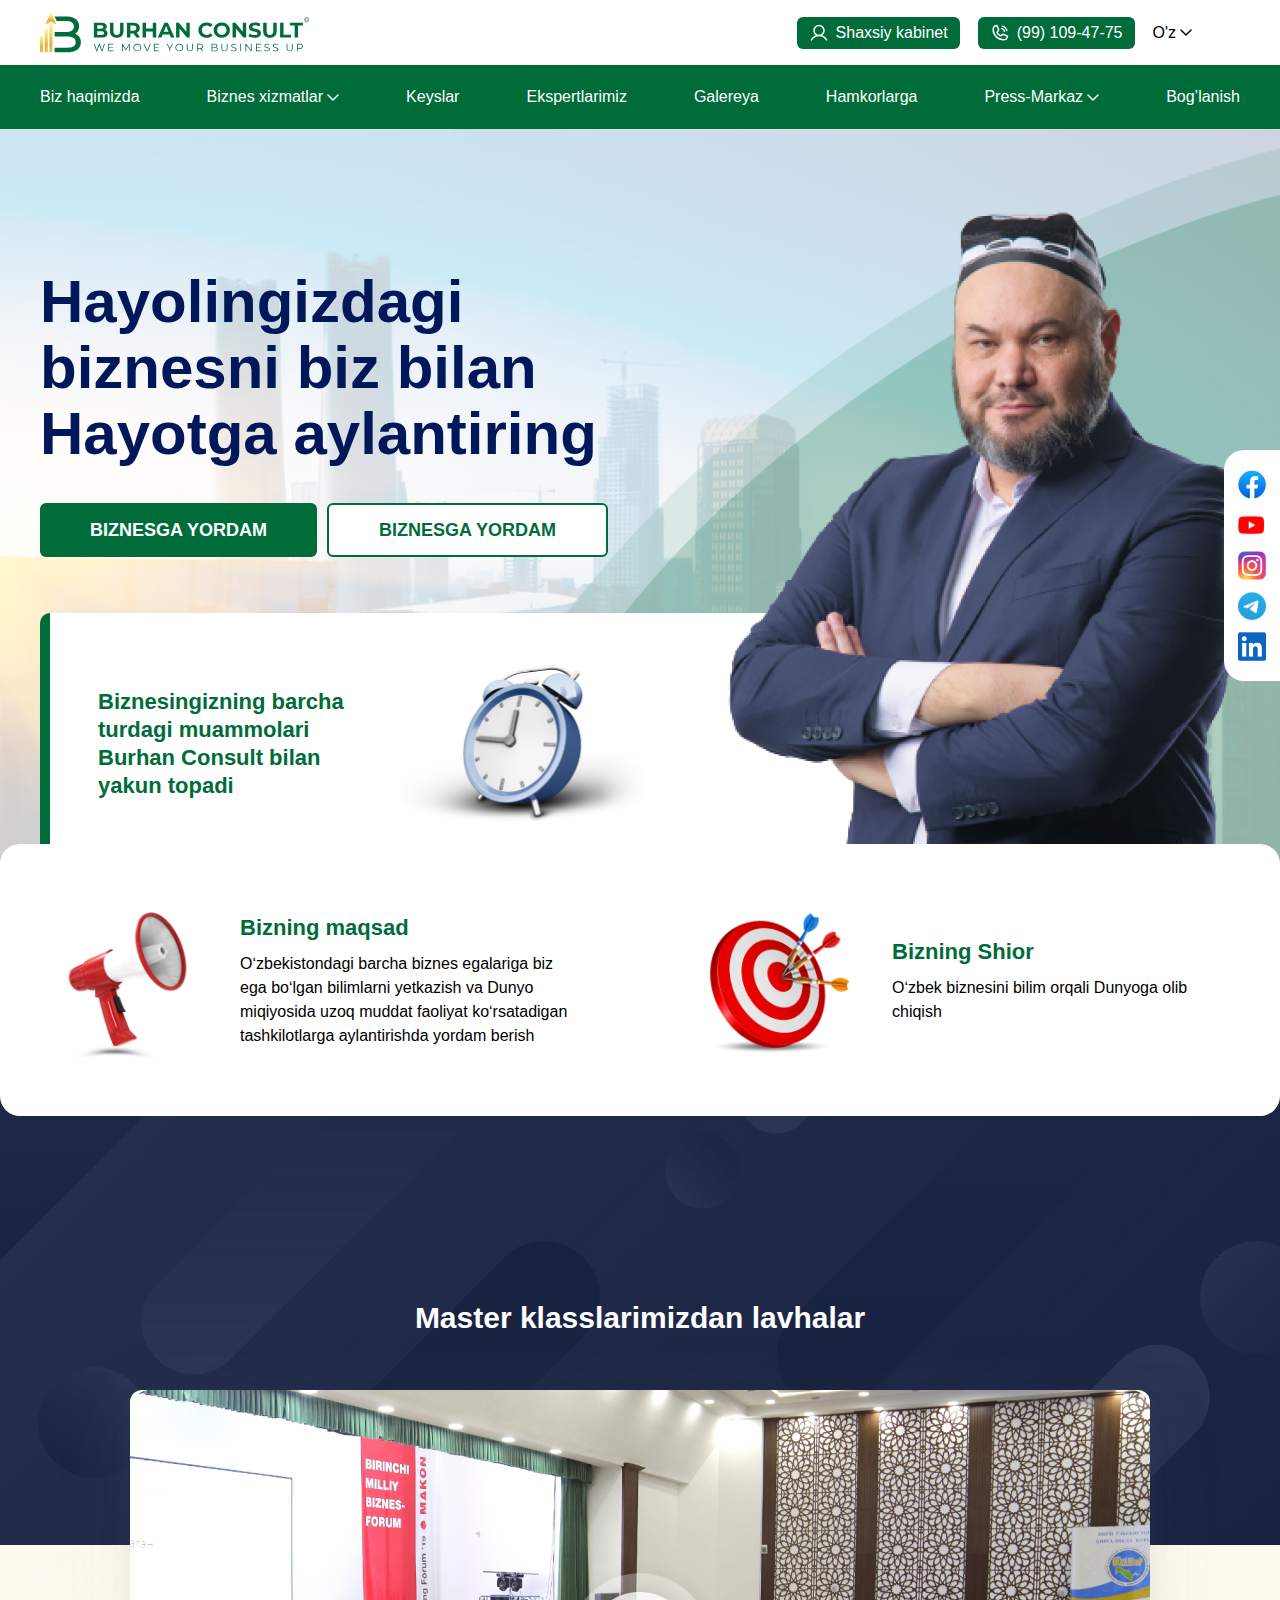
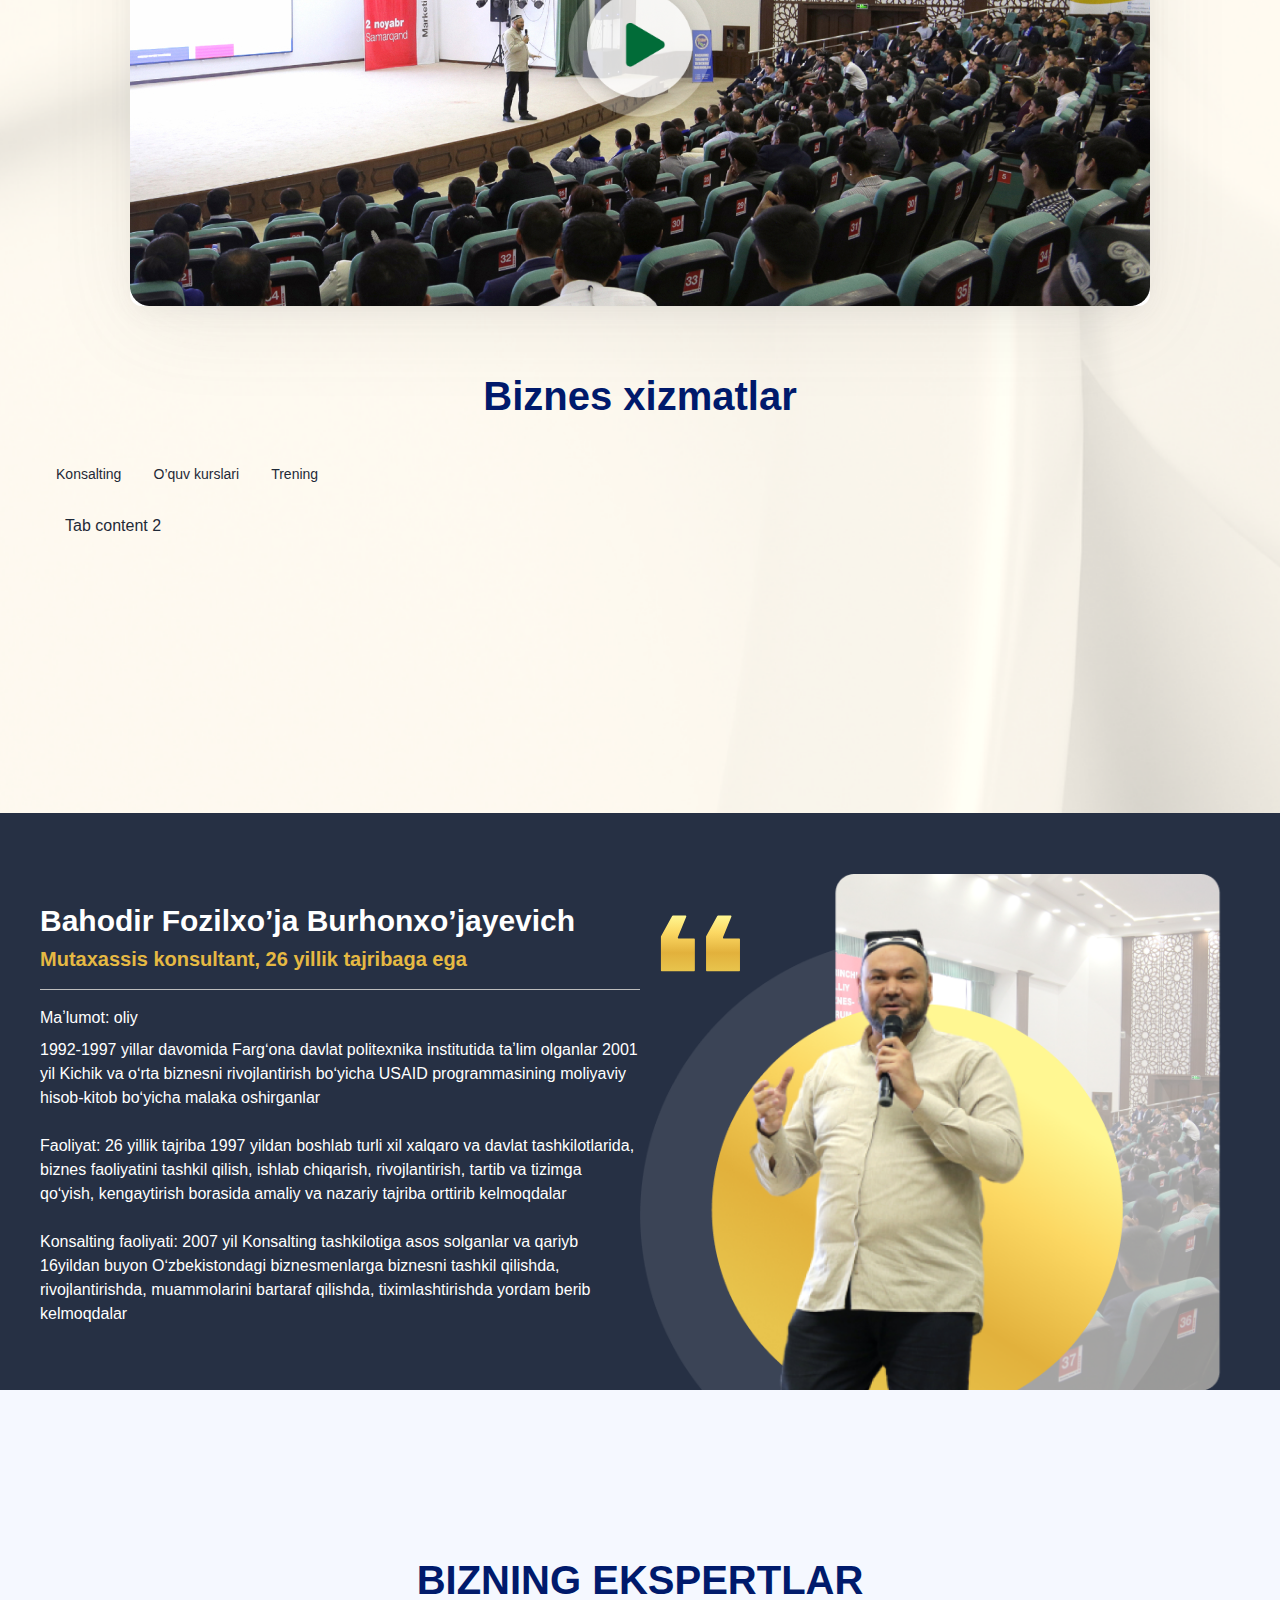
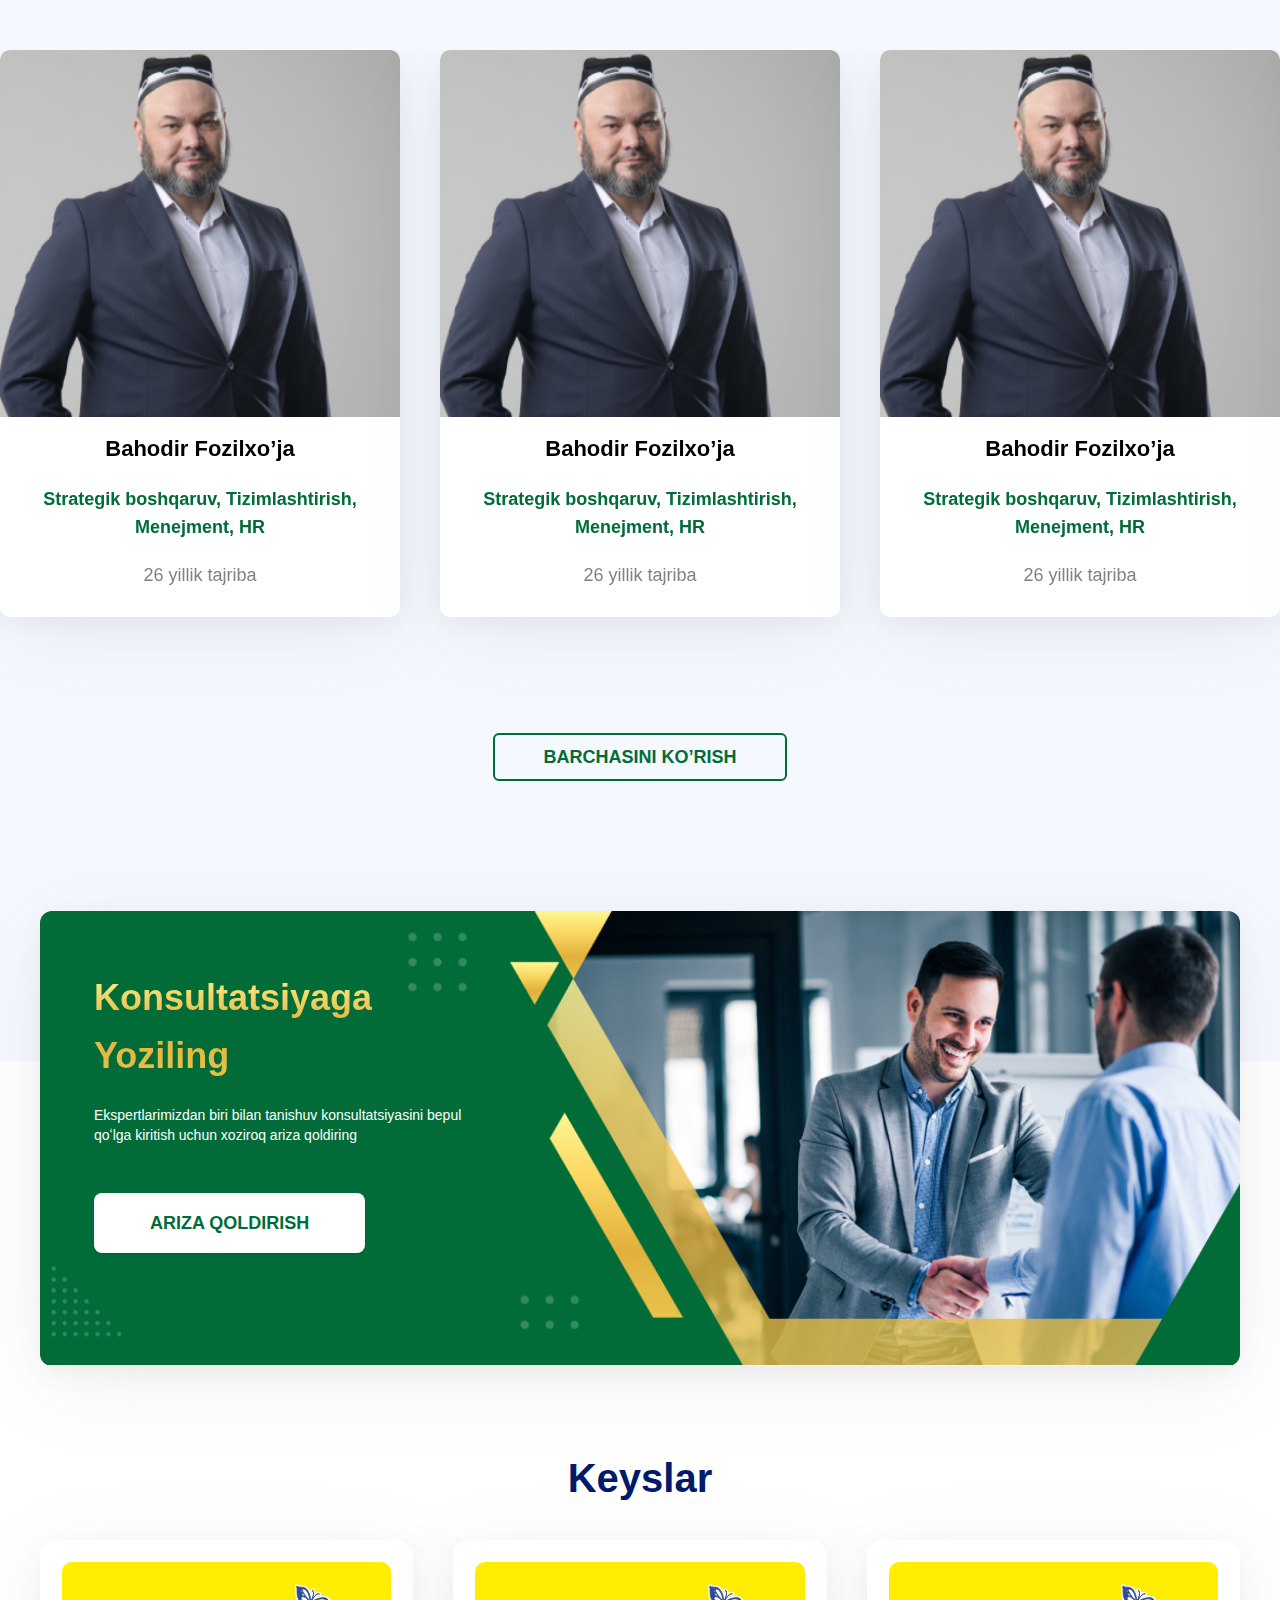
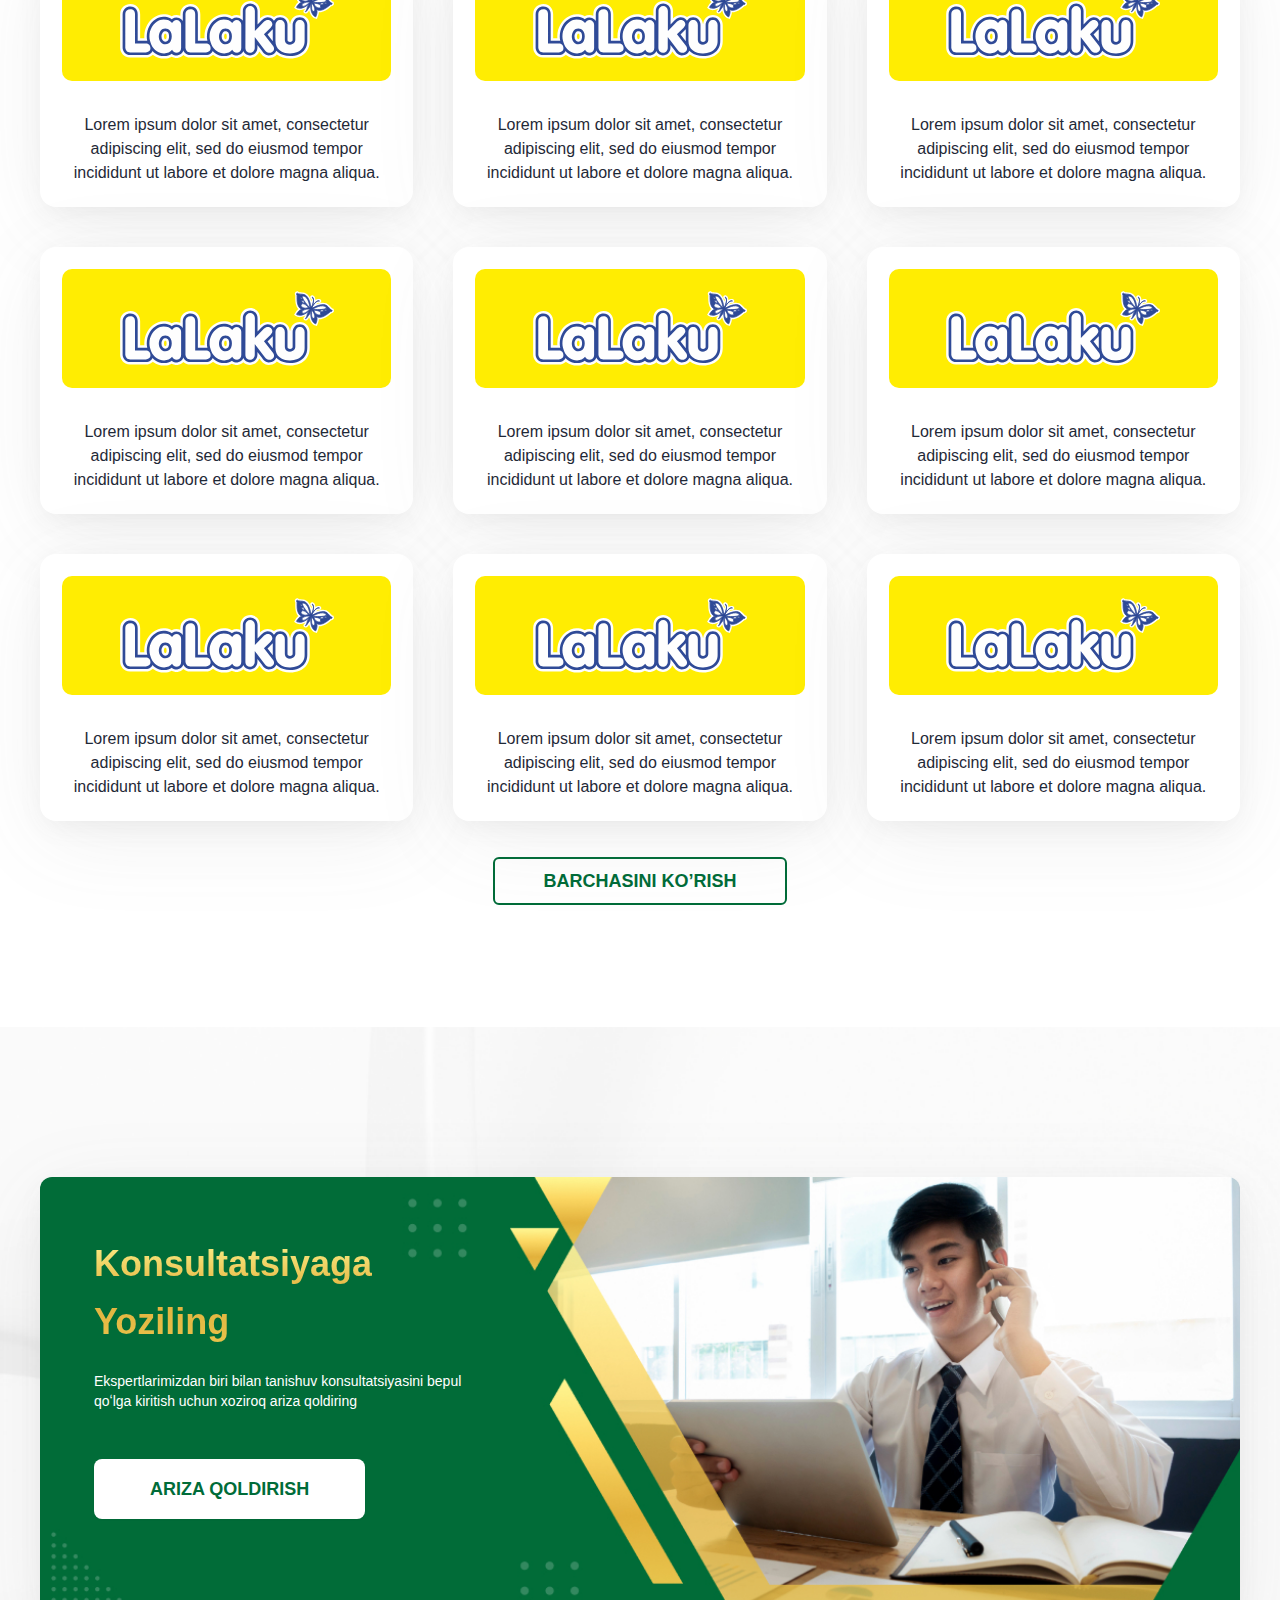
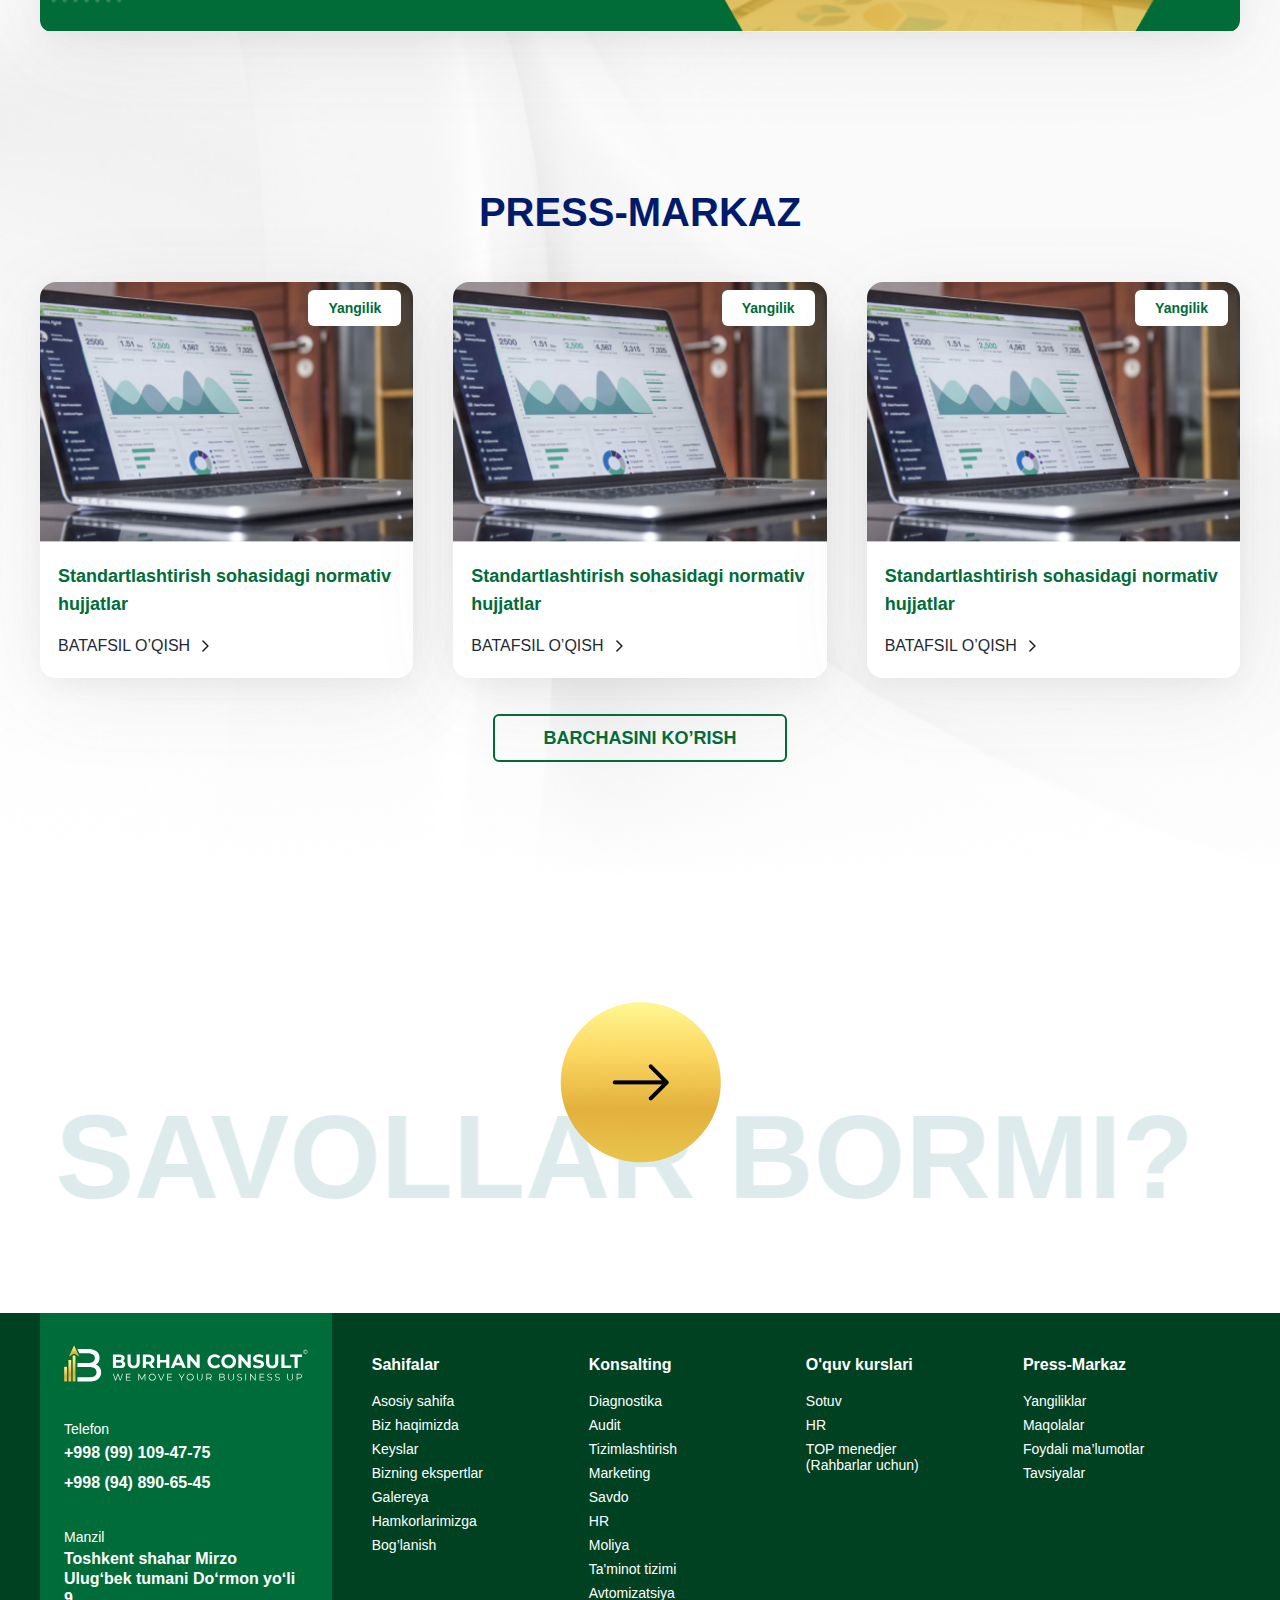
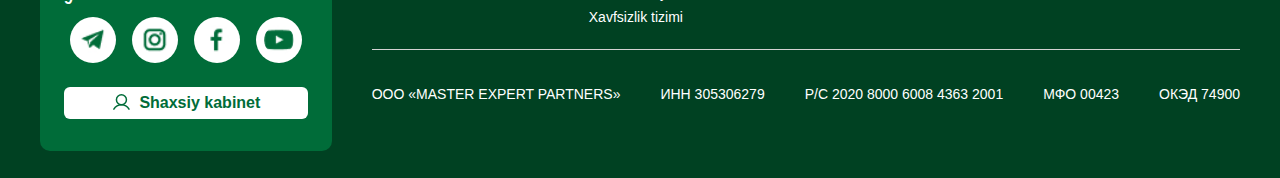
==== commit 752ab09f: "sf" ====
--- a/index.html
+++ b/index.html
@@ -17,7 +17,7 @@
           <a href="index.html"
             ><img
               class="lg:max-w-[270px] max-w-[175px]"
-              src="img/logo.svg"
+              src="img/logo.svg" 
               alt=""
           /></a>
           <div class="flex items-center gap-[18px] xl:ml-0 ml-auto mr-12">
@@ -328,7 +328,7 @@
     </ul>
     <section
       style="background-image: url(img/main-bg.jpg)"
-      class="bg-cover relative bg-center py-[140px]"
+      class="bg-cover relative bg-center xl:py-[140px] py-[100px] !pb-[20px] xl:overflow-visible overflow-hidden"
     >
       <div class="container mx-auto relative">
         <h1
@@ -349,7 +349,7 @@
           >
         </div>
         <div
-          class="flex items-center rounded-[10px] bg-white py-[52px] px-12 text-green mb-[85px] border-l-[10px] border-green max-w-[80%]"
+          class="flex items-center rounded-[10px] bg-white xl:py-[52px] xl:px-12 p-5 text-green mb-[85px] border-l-[10px] border-green max-w-[80%]"
         >
           <p class="font-bold text-[22px] leading-7 max-w-[270px]">
             Biznesingizning barcha turdagi muammolari Burhan Consult bilan yakun
@@ -363,12 +363,12 @@
         </div>
         <img
           src="img/speaker.png"
-          class="absolute z-10 right-[-120px] top-[-90px]"
+          class="absolute z-10 max-w-full right-[-120px] top-[-90px]"
           alt=""
         />
       </div>
       <div
-        class="flex w-full max-w-[1300px] items-center justify-between -translate-x-1/2 translate-y-1/2 absolute left-1/2 bottom-0 z-20 bg-white rounded-10px py-14 px-12 rounded-[20px] gap-[120px]"
+        class="flex xl:w-full max-w-[90%] m-auto xl:max-w-[1300px] items-center justify-between xl:-translate-x-1/2 xl:translate-y-1/2 xl:absolute relative xl:left-1/2 xl:bottom-0 z-20 bg-white rounded-10px xl:py-14 xl:px-12 p-4 rounded-[20px] xl:gap-[120px] gap-[40px]"
       >
         <div class="flex basis-1/2 items-center gap-8">
           <img
@@ -412,7 +412,7 @@
     style="background-image: url(img/modern.png)"">
       <img
         src="img/abstract.jpg"
-        class="w-full object-cover origin-center h-[565px]"
+        class="w-full object-cover origin-center xl:h-[565px] h-[300px]"
         alt=""
       />
       <div
@@ -470,7 +470,7 @@
     <section class="pt-[60px] bg-[#263044]">
       <div class="container mx-auto">
         <div class="flex items-end">
-          <div class="basis-1/2 pb-10 relative">
+          <div class="basis-1/2 xl:pb-10 pb-5 relative">
             <img
               src="img/quote.svg"
               class="absolute -right-[100px] max-w-20 top-3"
@@ -511,7 +511,7 @@
         </div>
       </div>
     </section>
-    <section class="pt-[160px] pb-[280px] bg-[#F5F8FF]">
+    <section class="xl:pt-[160px] pt-14 xl:pb-[280px] pb-[220px] bg-[#F5F8FF]">
       <h2 class="text-blue font-bold text-[40px] text-center mb-10">
         BIZNING EKSPERTLAR
       </h2>
@@ -524,7 +524,7 @@
             <div
               class="card overflow-hidden rounded-[10px] bg-white w-full shadow_card"
             >
-              <a href="#" class="h-[367px]">
+              <a href="#" class="lg:h-[367px]">
                 <img
                   src="img/exp1.jpg"
                   class="object-cover object-center w-full h-full"
@@ -548,7 +548,7 @@
             <div
               class="card overflow-hidden rounded-[10px] bg-white w-full shadow_card"
             >
-              <a href="#" class="h-[367px]">
+              <a href="#" class="lg:h-[367px]">
                 <img
                   src="img/exp1.jpg"
                   class="object-cover object-center w-full h-full"
@@ -572,7 +572,7 @@
             <div
               class="card overflow-hidden rounded-[10px] bg-white w-full shadow_card"
             >
-              <a href="#" class="h-[367px]">
+              <a href="#" class="lg:h-[367px]">
                 <img
                   src="img/exp1.jpg"
                   class="object-cover object-center w-full h-full"
@@ -596,7 +596,7 @@
             <div
               class="card overflow-hidden rounded-[10px] bg-white w-full shadow_card"
             >
-              <a href="#" class="h-[367px]">
+              <a href="#" class="lg:h-[367px]">
                 <img
                   src="img/exp1.jpg"
                   class="object-cover object-center w-full h-full"
@@ -620,7 +620,7 @@
             <div
               class="card overflow-hidden rounded-[10px] bg-white w-full shadow_card"
             >
-              <a href="#" class="h-[367px]">
+              <a href="#" class="lg:h-[367px]">
                 <img
                   src="img/exp1.jpg"
                   class="object-cover object-center w-full h-full"
@@ -644,7 +644,7 @@
             <div
               class="card overflow-hidden rounded-[10px] bg-white w-full shadow_card"
             >
-              <a href="#" class="h-[367px]">
+              <a href="#" class="lg:h-[367px]">
                 <img
                   src="img/exp1.jpg"
                   class="object-cover object-center w-full h-full"
@@ -668,7 +668,7 @@
             <div
               class="card overflow-hidden rounded-[10px] bg-white w-full shadow_card"
             >
-              <a href="#" class="h-[367px]">
+              <a href="#" class="lg:h-[367px]">
                 <img
                   src="img/exp1.jpg"
                   class="object-cover object-center w-full h-full"
@@ -692,7 +692,7 @@
             <div
               class="card overflow-hidden rounded-[10px] bg-white w-full shadow_card"
             >
-              <a href="#" class="h-[367px]">
+              <a href="#" class="lg:h-[367px]">
                 <img
                   src="img/exp1.jpg"
                   class="object-cover object-center w-full h-full"
@@ -716,7 +716,7 @@
             <div
               class="card overflow-hidden rounded-[10px] bg-white w-full shadow_card"
             >
-              <a href="#" class="h-[367px]">
+              <a href="#" class="lg:h-[367px]">
                 <img
                   src="img/exp1.jpg"
                   class="object-cover object-center w-full h-full"
@@ -741,7 +741,7 @@
       <div class="text-center">
         <a
           href="keys.html"
-          class="text-lg mt-9 inline-block uppercase transition-all text-green hover:text-green-dark hover:border-green-dark font-bold border-2 border-green py-2 px-12 rounded-[6px]"
+          class="text-lg xl:mt-9 inline-block uppercase transition-all text-green hover:text-green-dark hover:border-green-dark font-bold border-2 border-green py-2 px-12 rounded-[6px]"
           >barchasini ko’rish</a
         >
       </div>
@@ -770,7 +770,7 @@
         </div>
       </div>
     </section>
-    <section class="pt-[62px] pb-[122px]">
+    <section class="pt-[62px] xl:pb-[122px] pb-12">
       <div class="container mx-auto">
         <h2 class="text-blue font-bold text-[40px] text-center mb-8">
           Keyslar
@@ -959,7 +959,7 @@
     </section>
 
     <section
-      class="sm:mb-[120px] mb-[50px] pt-[150px] pb-[120px] bg-cover w-full bg-right-bottom bg-no-repeat"
+      class="sm:mb-[120px] mb-[50px] xl:pt-[150px] xl:pb-[120px] py-12 bg-cover w-full bg-right-bottom bg-no-repeat"
       style="background-image: url(img/modern2.png)"
     >
       <div class="container mx-auto">
--- a/output.css
+++ b/output.css
@@ -2547,10 +2547,6 @@
   right: -100px;
 }
 
-.bottom-0 {
-  bottom: 0px;
-}
-
 .left-1\/2 {
   left: 50%;
 }
@@ -2581,6 +2577,10 @@
 
 .top-1\/2 {
   top: 50%;
+}
+
+.top-1\/4 {
+  top: 25%;
 }
 
 .top-2 {
@@ -2632,6 +2632,10 @@
   margin-right: auto;
 }
 
+.\!mt-\[-150px\] {
+  margin-top: -150px !important;
+}
+
 .mb-0 {
   margin-bottom: 0px;
 }
@@ -2724,34 +2728,14 @@
   margin-top: 2.25rem;
 }
 
+.mt-\[150px\] {
+  margin-top: 150px;
+}
+
 .mt-\[60px\] {
   margin-top: 60px;
 }
 
-.mt-\[-250px\] {
-  margin-top: -250px;
-}
-
-.mt-\[-450px\] {
-  margin-top: -450px;
-}
-
-.mb-\[150px\] {
-  margin-bottom: 150px;
-}
-
-.mt-\[150px\] {
-  margin-top: 150px;
-}
-
-.\!mt-\[150px\] {
-  margin-top: 150px !important;
-}
-
-.\!mt-\[-150px\] {
-  margin-top: -150px !important;
-}
-
 .block {
   display: block;
 }
@@ -2796,18 +2780,14 @@
   height: 250px;
 }
 
-.h-\[367px\] {
-  height: 367px;
+.h-\[300px\] {
+  height: 300px;
 }
 
 .h-\[46\] {
   height: 46;
 }
 
-.h-\[565px\] {
-  height: 565px;
-}
-
 .h-auto {
   height: auto;
 }
@@ -2828,10 +2808,6 @@
   min-height: 280px;
 }
 
-.min-h-\[900px\] {
-  min-height: 900px;
-}
-
 .min-h-full {
   min-height: 100%;
 }
@@ -2900,10 +2876,6 @@
   max-width: 1020px;
 }
 
-.max-w-\[1300px\] {
-  max-width: 1300px;
-}
-
 .max-w-\[160px\] {
   max-width: 160px;
 }
@@ -2936,6 +2908,10 @@
   max-width: 80%;
 }
 
+.max-w-\[90\%\] {
+  max-width: 90%;
+}
+
 .max-w-full {
   max-width: 100%;
 }
@@ -2948,6 +2924,10 @@
   flex-basis: 50%;
 }
 
+.basis-1\/3 {
+  flex-basis: 33.333333%;
+}
+
 .basis-14 {
   flex-basis: 3.5rem;
 }
@@ -2958,10 +2938,6 @@
 
 .basis-full {
   flex-basis: 100%;
-}
-
-.basis-1\/3 {
-  flex-basis: 33.333333%;
 }
 
 .origin-center {
@@ -2983,11 +2959,6 @@
   transform: translate(var(--tw-translate-x), var(--tw-translate-y)) rotate(var(--tw-rotate)) skewX(var(--tw-skew-x)) skewY(var(--tw-skew-y)) scaleX(var(--tw-scale-x)) scaleY(var(--tw-scale-y));
 }
 
-.translate-y-1\/2 {
-  --tw-translate-y: 50%;
-  transform: translate(var(--tw-translate-x), var(--tw-translate-y)) rotate(var(--tw-rotate)) skewX(var(--tw-skew-x)) skewY(var(--tw-skew-y)) scaleX(var(--tw-scale-x)) scaleY(var(--tw-scale-y));
-}
-
 .transform {
   transform: translate(var(--tw-translate-x), var(--tw-translate-y)) rotate(var(--tw-rotate)) skewX(var(--tw-skew-x)) skewY(var(--tw-skew-y)) scaleX(var(--tw-scale-x)) scaleY(var(--tw-scale-y));
 }
@@ -3012,10 +2983,6 @@
   list-style-type: none;
 }
 
-.grid-flow-row {
-  grid-auto-flow: row;
-}
-
 .grid-flow-col {
   grid-auto-flow: column;
 }
@@ -3028,10 +2995,6 @@
   grid-template-columns: repeat(2, minmax(0, 1fr));
 }
 
-.grid-rows-3 {
-  grid-template-rows: repeat(3, minmax(0, 1fr));
-}
-
 .flex-col {
   flex-direction: column;
 }
@@ -3104,12 +3067,12 @@
   gap: 10px;
 }
 
-.gap-\[120px\] {
-  gap: 120px;
-}
-
 .gap-\[18px\] {
   gap: 18px;
+}
+
+.gap-\[40px\] {
+  gap: 40px;
 }
 
 .gap-\[6px\] {
@@ -3178,10 +3141,6 @@
   border-radius: 0.75rem;
 }
 
-.rounded-box {
-  border-radius: var(--rounded-box, 1rem);
-}
-
 .rounded-b-\[10px\] {
   border-bottom-right-radius: 10px;
   border-bottom-left-radius: 10px;
@@ -3234,11 +3193,6 @@
   border-color: rgb(0 108 57 / var(--tw-border-opacity));
 }
 
-.border-base-300 {
-  --tw-border-opacity: 1;
-  border-color: var(--fallback-b3,oklch(var(--b3)/var(--tw-border-opacity)));
-}
-
 .bg-\[\#263044\] {
   --tw-bg-opacity: 1;
   background-color: rgb(38 48 68 / var(--tw-bg-opacity));
@@ -3282,11 +3236,6 @@
 .bg-white {
   --tw-bg-opacity: 1;
   background-color: rgb(255 255 255 / var(--tw-bg-opacity));
-}
-
-.bg-base-100 {
-  --tw-bg-opacity: 1;
-  background-color: var(--fallback-b1,oklch(var(--b1)/var(--tw-bg-opacity)));
 }
 
 .bg-gradient-to-b {
@@ -3333,12 +3282,12 @@
   background-position: left top;
 }
 
+.bg-right-bottom {
+  background-position: right bottom;
+}
+
 .bg-right-top {
   background-position: right top;
-}
-
-.bg-right-bottom {
-  background-position: right bottom;
 }
 
 .bg-no-repeat {
@@ -3384,12 +3333,16 @@
   padding: 1rem;
 }
 
+.p-5 {
+  padding: 1.25rem;
+}
+
+.p-6 {
+  padding: 1.5rem;
+}
+
 .p-\[22px\] {
   padding: 22px;
-}
-
-.p-6 {
-  padding: 1.5rem;
 }
 
 .px-0 {
@@ -3462,9 +3415,9 @@
   padding-bottom: 2.5rem;
 }
 
-.py-14 {
-  padding-top: 3.5rem;
-  padding-bottom: 3.5rem;
+.py-12 {
+  padding-top: 3rem;
+  padding-bottom: 3rem;
 }
 
 .py-2 {
@@ -3502,9 +3455,9 @@
   padding-bottom: 2rem;
 }
 
-.py-\[140px\] {
-  padding-top: 140px;
-  padding-bottom: 140px;
+.py-\[100px\] {
+  padding-top: 100px;
+  padding-bottom: 100px;
 }
 
 .py-\[20px\] {
@@ -3512,23 +3465,22 @@
   padding-bottom: 20px;
 }
 
-.py-\[52px\] {
-  padding-top: 52px;
-  padding-bottom: 52px;
+.\!pb-\[20px\] {
+  padding-bottom: 20px !important;
 }
 
 .pb-1 {
   padding-bottom: 0.25rem;
 }
 
-.pb-10 {
-  padding-bottom: 2.5rem;
-}
-
 .pb-12 {
   padding-bottom: 3rem;
 }
 
+.pb-14 {
+  padding-bottom: 3.5rem;
+}
+
 .pb-2 {
   padding-bottom: 0.5rem;
 }
@@ -3585,10 +3537,6 @@
   padding-right: 0.25rem;
 }
 
-.pr-10 {
-  padding-right: 2.5rem;
-}
-
 .pr-3 {
   padding-right: 0.75rem;
 }
@@ -3597,6 +3545,10 @@
   padding-top: 0.25rem;
 }
 
+.pt-14 {
+  padding-top: 3.5rem;
+}
+
 .pt-2 {
   padding-top: 0.5rem;
 }
@@ -3617,10 +3569,6 @@
   padding-top: 1.75rem;
 }
 
-.pt-\[160px\] {
-  padding-top: 160px;
-}
-
 .pt-\[32px\] {
   padding-top: 32px;
 }
@@ -3633,28 +3581,16 @@
   padding-top: 62px;
 }
 
-.pb-\[382px\] {
-  padding-bottom: 382px;
-}
-
-.pt-\[150\[x\]\] {
-  padding-top: 150[x];
-}
-
-.pt-\[150px\] {
-  padding-top: 150px;
+.pb-24 {
+  padding-bottom: 6rem;
 }
 
 .pb-\[120px\] {
   padding-bottom: 120px;
 }
 
-.pb-\[280px\] {
-  padding-bottom: 280px;
-}
-
-.pb-\[122px\] {
-  padding-bottom: 122px;
+.pb-\[220px\] {
+  padding-bottom: 220px;
 }
 
 .text-left {
@@ -4027,6 +3963,10 @@
     margin-bottom: 120px;
   }
 
+  .sm\:mb-\[20px\] {
+    margin-bottom: 20px;
+  }
+
   .sm\:mb-\[60px\] {
     margin-bottom: 60px;
   }
@@ -4035,10 +3975,6 @@
     margin-top: 0px;
   }
 
-  .sm\:mb-\[20px\] {
-    margin-bottom: 20px;
-  }
-
   .sm\:flex {
     display: flex;
   }
@@ -4061,6 +3997,10 @@
 
   .sm\:w-\[185px\] {
     width: 185px;
+  }
+
+  .sm\:w-\[calc\(\(100\%-80px\)\/3\)\] {
+    width: calc((100% - 80px) / 3);
   }
 
   .sm\:min-w-36 {
@@ -4213,6 +4153,10 @@
     height: 320px;
   }
 
+  .lg\:h-\[367px\] {
+    height: 367px;
+  }
+
   .lg\:min-h-\[455px\] {
     min-height: 455px;
   }
@@ -4316,10 +4260,30 @@
 }
 
 @media (min-width: 1280px) {
+  .xl\:absolute {
+    position: absolute;
+  }
+
+  .xl\:bottom-0 {
+    bottom: 0px;
+  }
+
+  .xl\:left-1\/2 {
+    left: 50%;
+  }
+
+  .xl\:top-1\/3 {
+    top: 33.333333%;
+  }
+
   .xl\:ml-0 {
     margin-left: 0px;
   }
 
+  .xl\:mt-9 {
+    margin-top: 2.25rem;
+  }
+
   .xl\:block {
     display: block;
   }
@@ -4332,6 +4296,28 @@
     display: none;
   }
 
+  .xl\:h-\[565px\] {
+    height: 565px;
+  }
+
+  .xl\:w-full {
+    width: 100%;
+  }
+
+  .xl\:max-w-\[1300px\] {
+    max-width: 1300px;
+  }
+
+  .xl\:-translate-x-1\/2 {
+    --tw-translate-x: -50%;
+    transform: translate(var(--tw-translate-x), var(--tw-translate-y)) rotate(var(--tw-rotate)) skewX(var(--tw-skew-x)) skewY(var(--tw-skew-y)) scaleX(var(--tw-scale-x)) scaleY(var(--tw-scale-y));
+  }
+
+  .xl\:translate-y-1\/2 {
+    --tw-translate-y: 50%;
+    transform: translate(var(--tw-translate-x), var(--tw-translate-y)) rotate(var(--tw-rotate)) skewX(var(--tw-skew-x)) skewY(var(--tw-skew-y)) scaleX(var(--tw-scale-x)) scaleY(var(--tw-scale-y));
+  }
+
   .xl\:flex-nowrap {
     flex-wrap: nowrap;
   }
@@ -4342,6 +4328,10 @@
 
   .xl\:gap-10 {
     gap: 2.5rem;
+  }
+
+  .xl\:gap-\[120px\] {
+    gap: 120px;
   }
 
   .xl\:gap-\[58px\] {
@@ -4357,8 +4347,56 @@
     row-gap: 1.5rem;
   }
 
+  .xl\:overflow-visible {
+    overflow: visible;
+  }
+
+  .xl\:px-12 {
+    padding-left: 3rem;
+    padding-right: 3rem;
+  }
+
   .xl\:px-\[150px\] {
     padding-left: 150px;
     padding-right: 150px;
   }
-}
+
+  .xl\:py-14 {
+    padding-top: 3.5rem;
+    padding-bottom: 3.5rem;
+  }
+
+  .xl\:py-\[140px\] {
+    padding-top: 140px;
+    padding-bottom: 140px;
+  }
+
+  .xl\:py-\[52px\] {
+    padding-top: 52px;
+    padding-bottom: 52px;
+  }
+
+  .xl\:pb-10 {
+    padding-bottom: 2.5rem;
+  }
+
+  .xl\:pb-\[120px\] {
+    padding-bottom: 120px;
+  }
+
+  .xl\:pb-\[122px\] {
+    padding-bottom: 122px;
+  }
+
+  .xl\:pb-\[280px\] {
+    padding-bottom: 280px;
+  }
+
+  .xl\:pt-\[150px\] {
+    padding-top: 150px;
+  }
+
+  .xl\:pt-\[160px\] {
+    padding-top: 160px;
+  }
+}
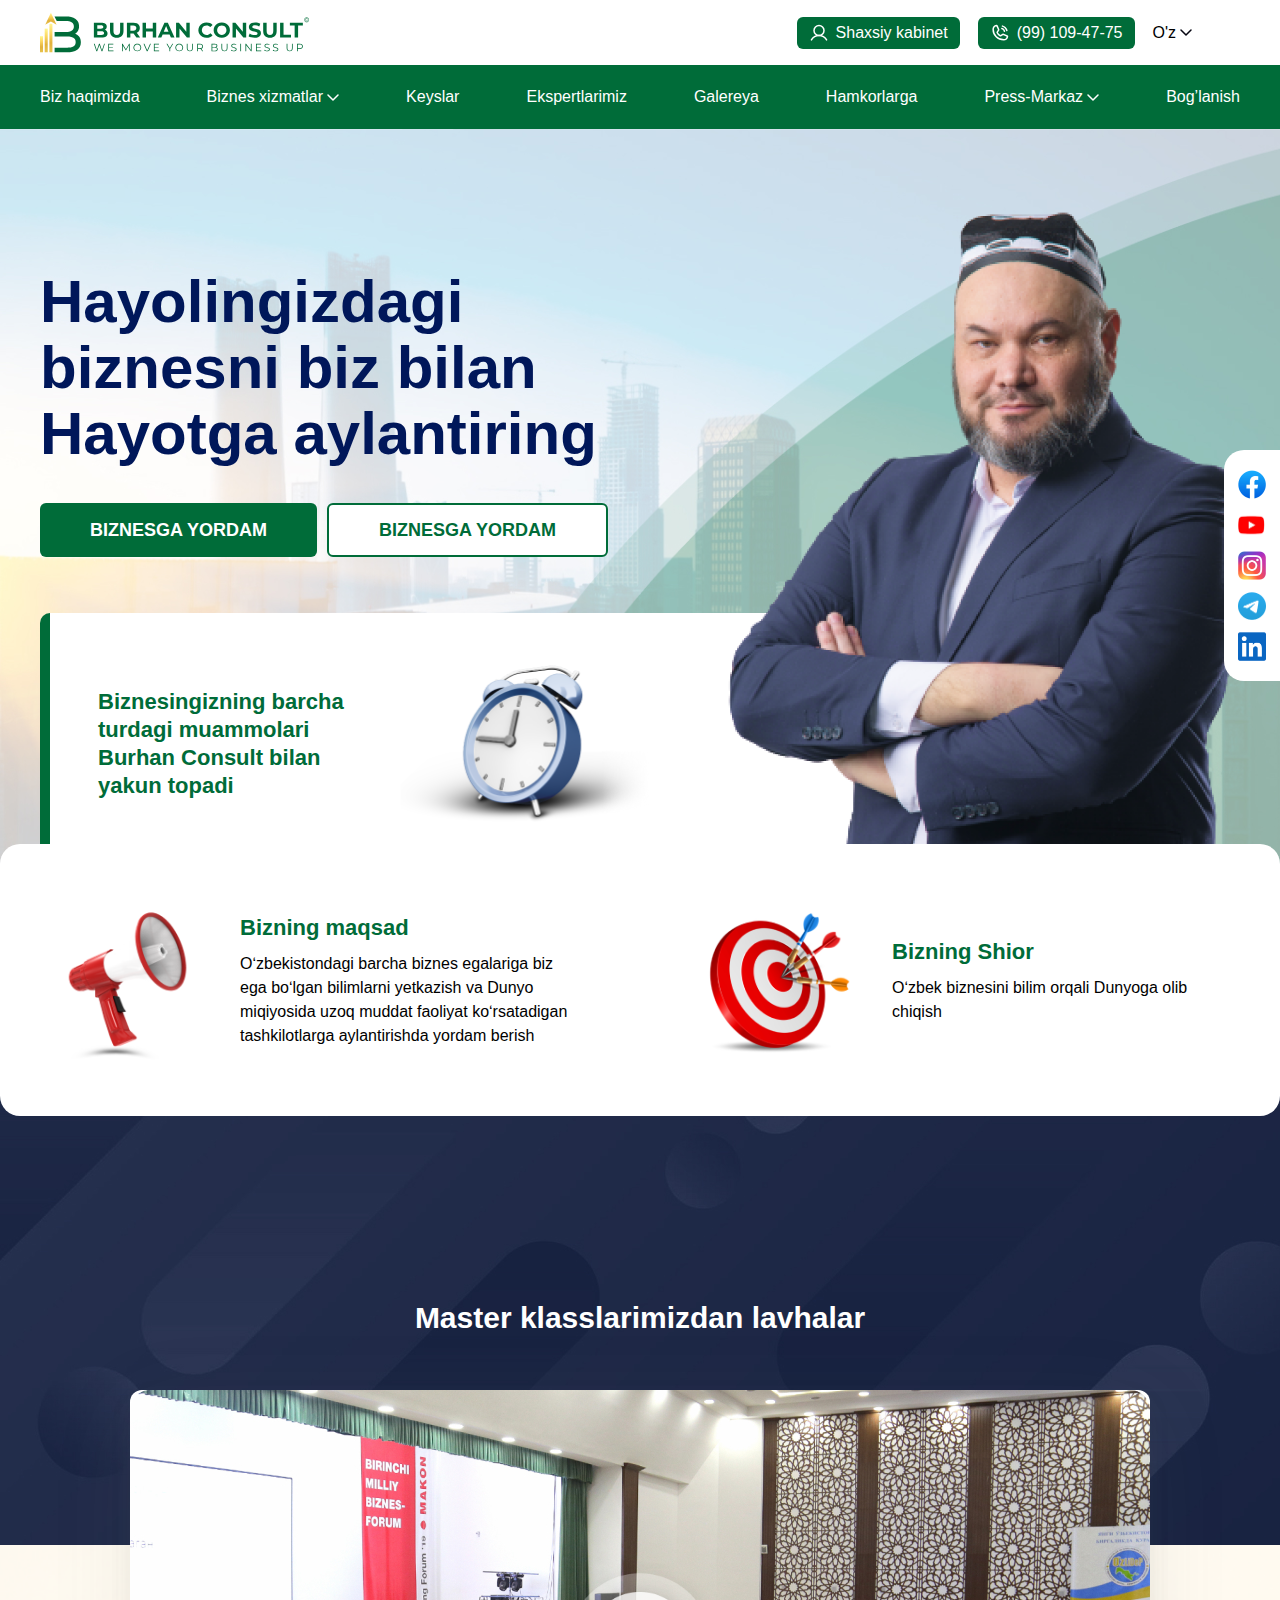
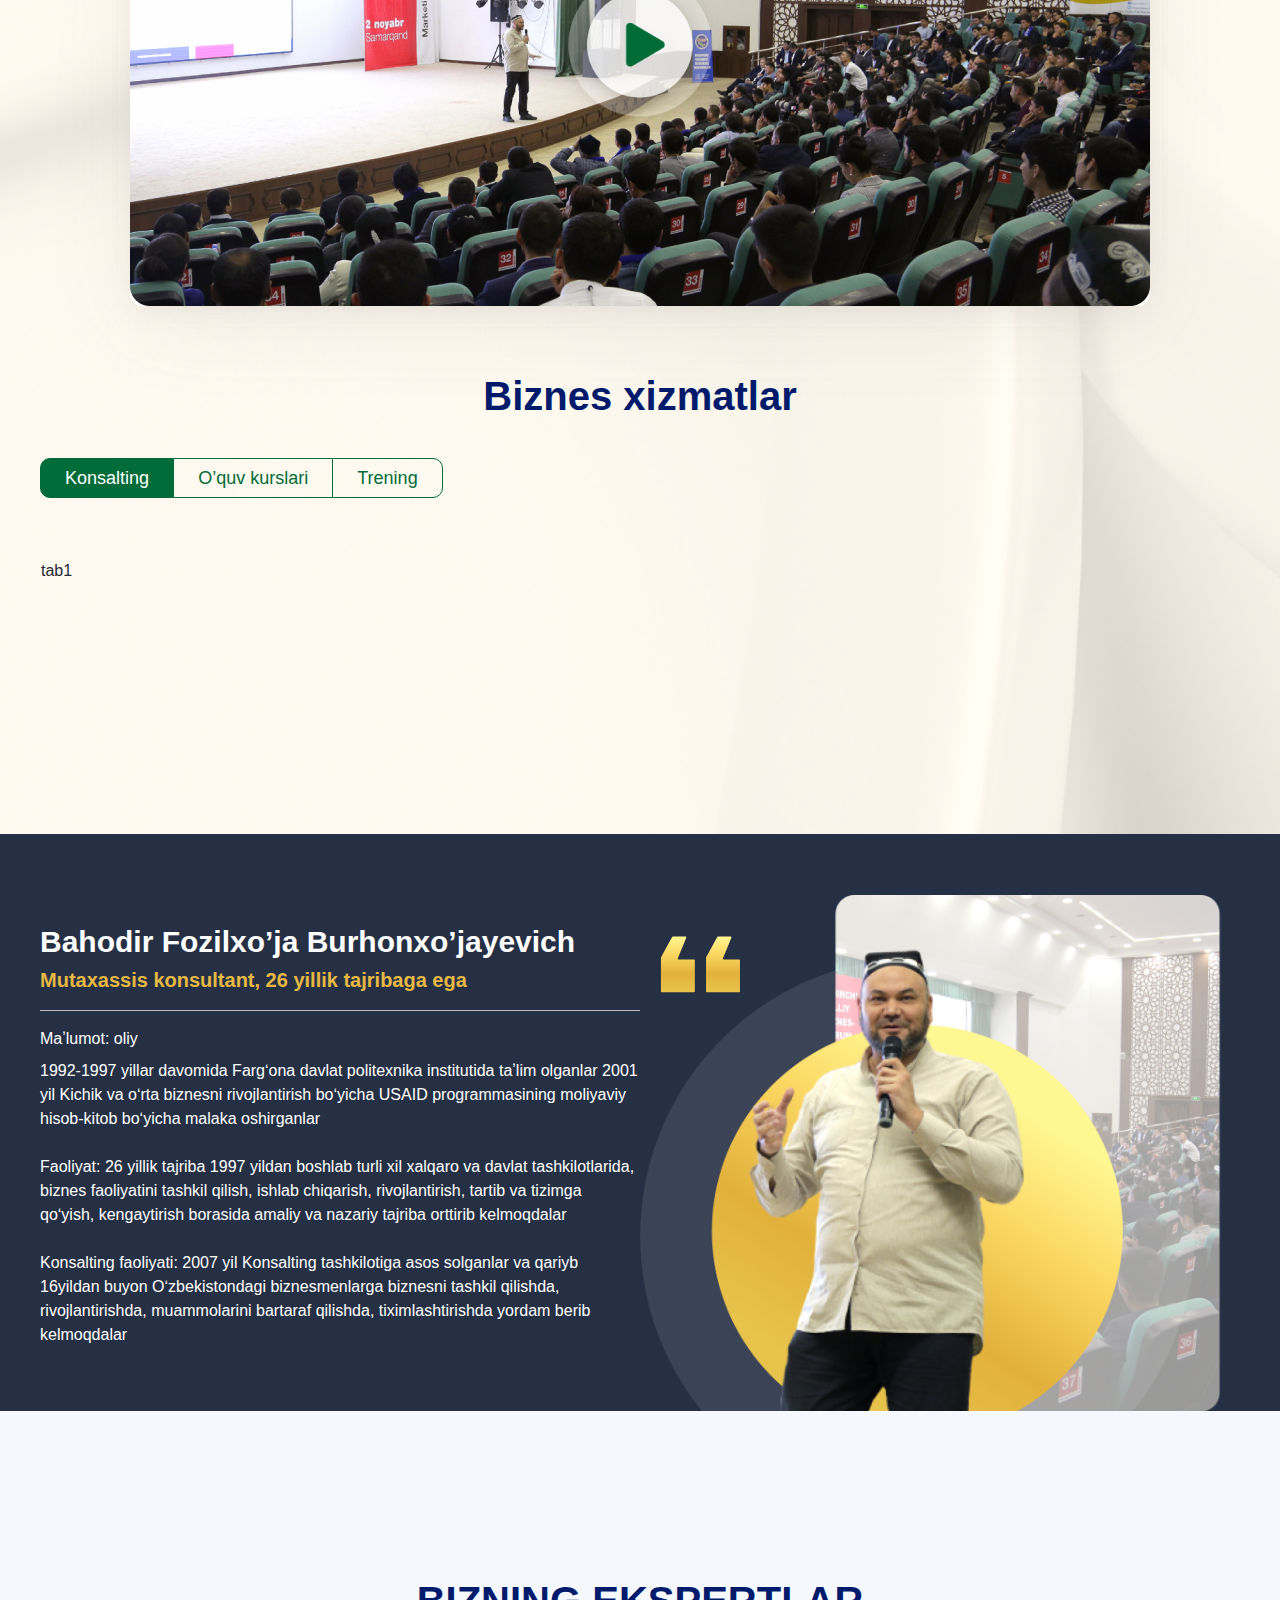
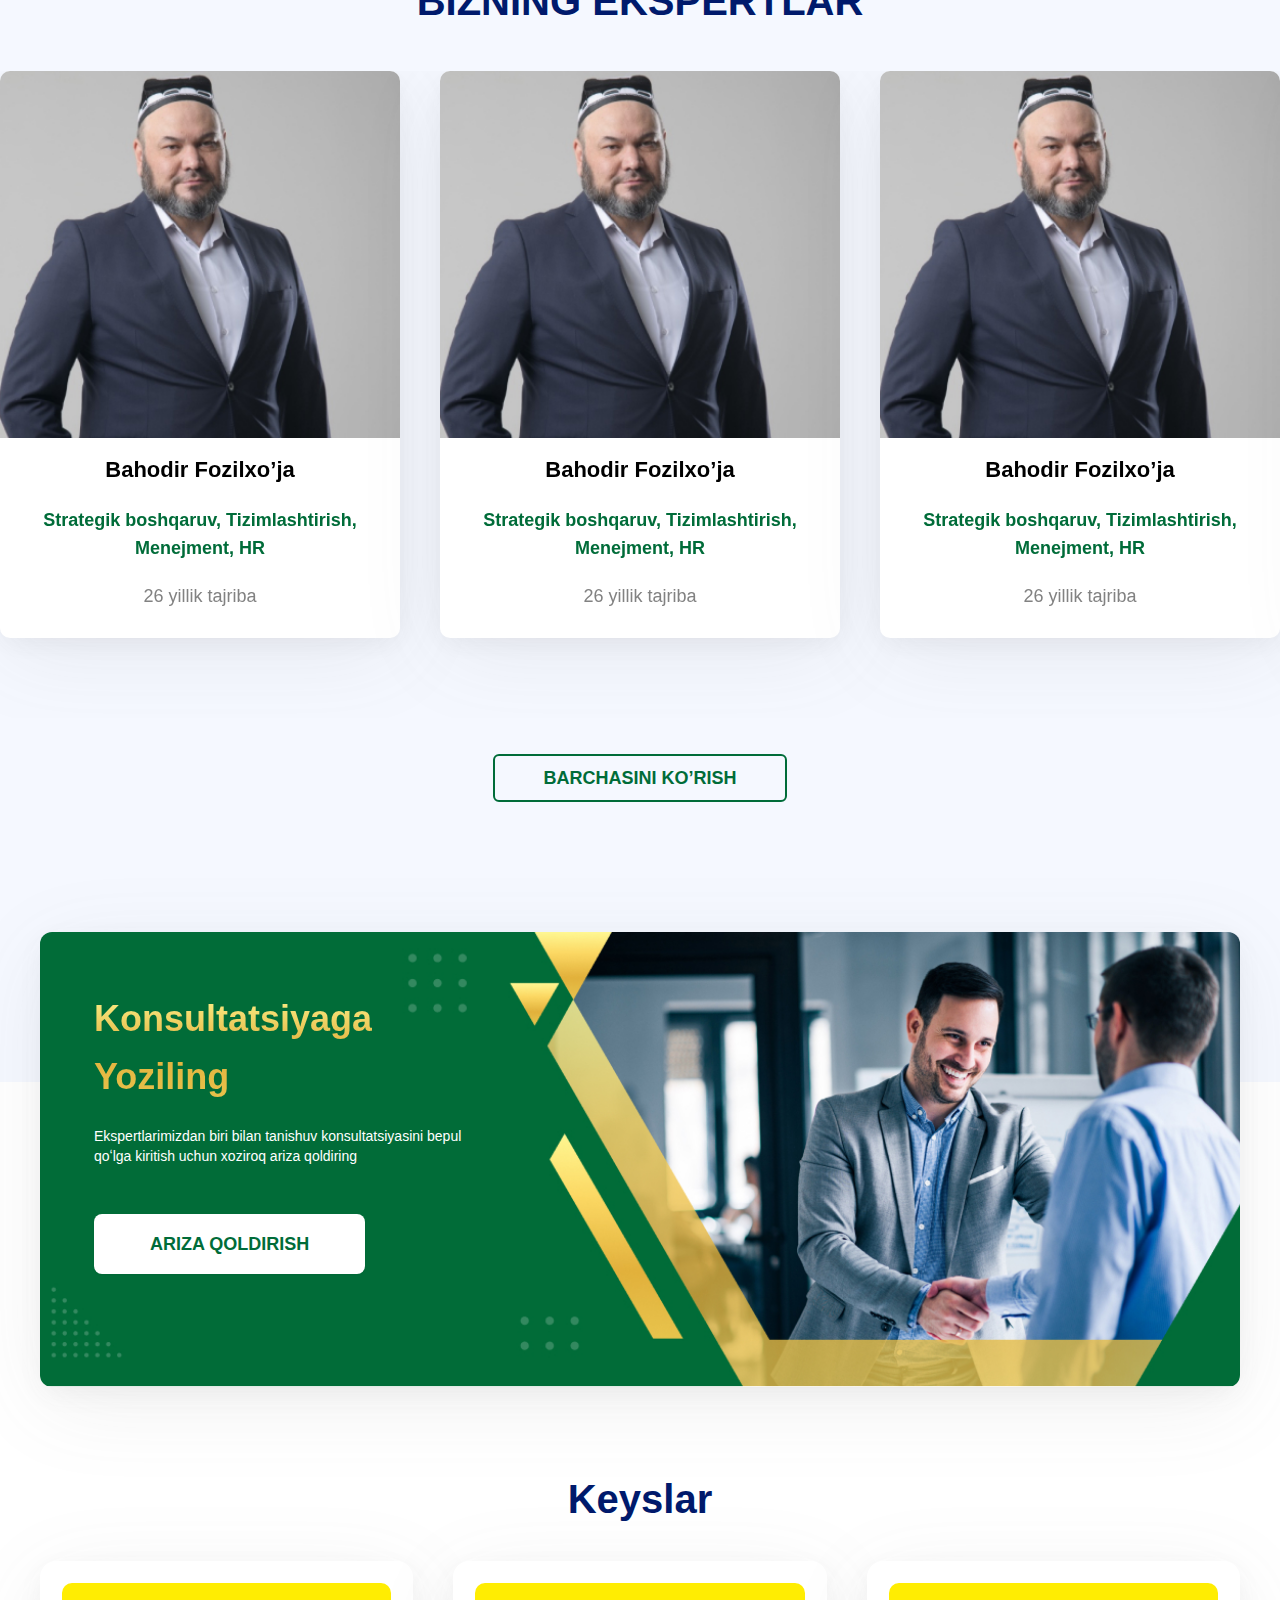
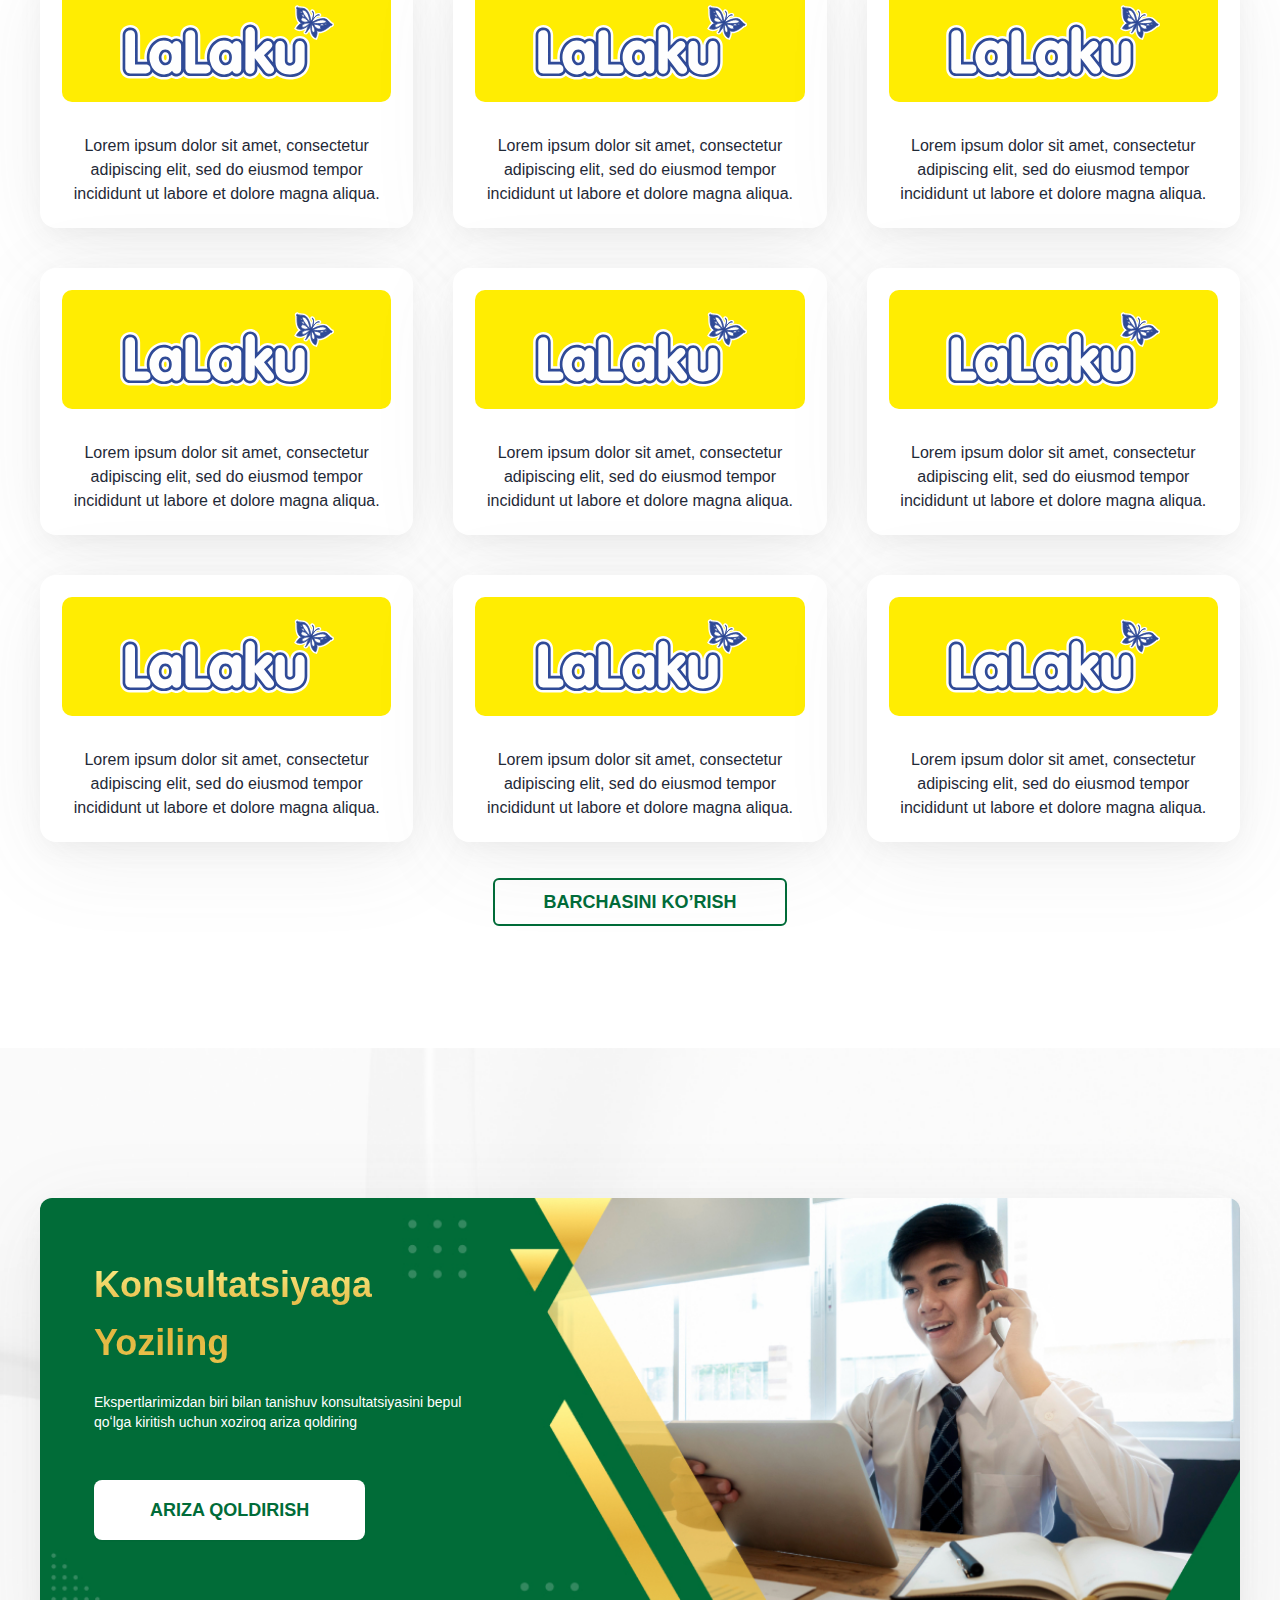
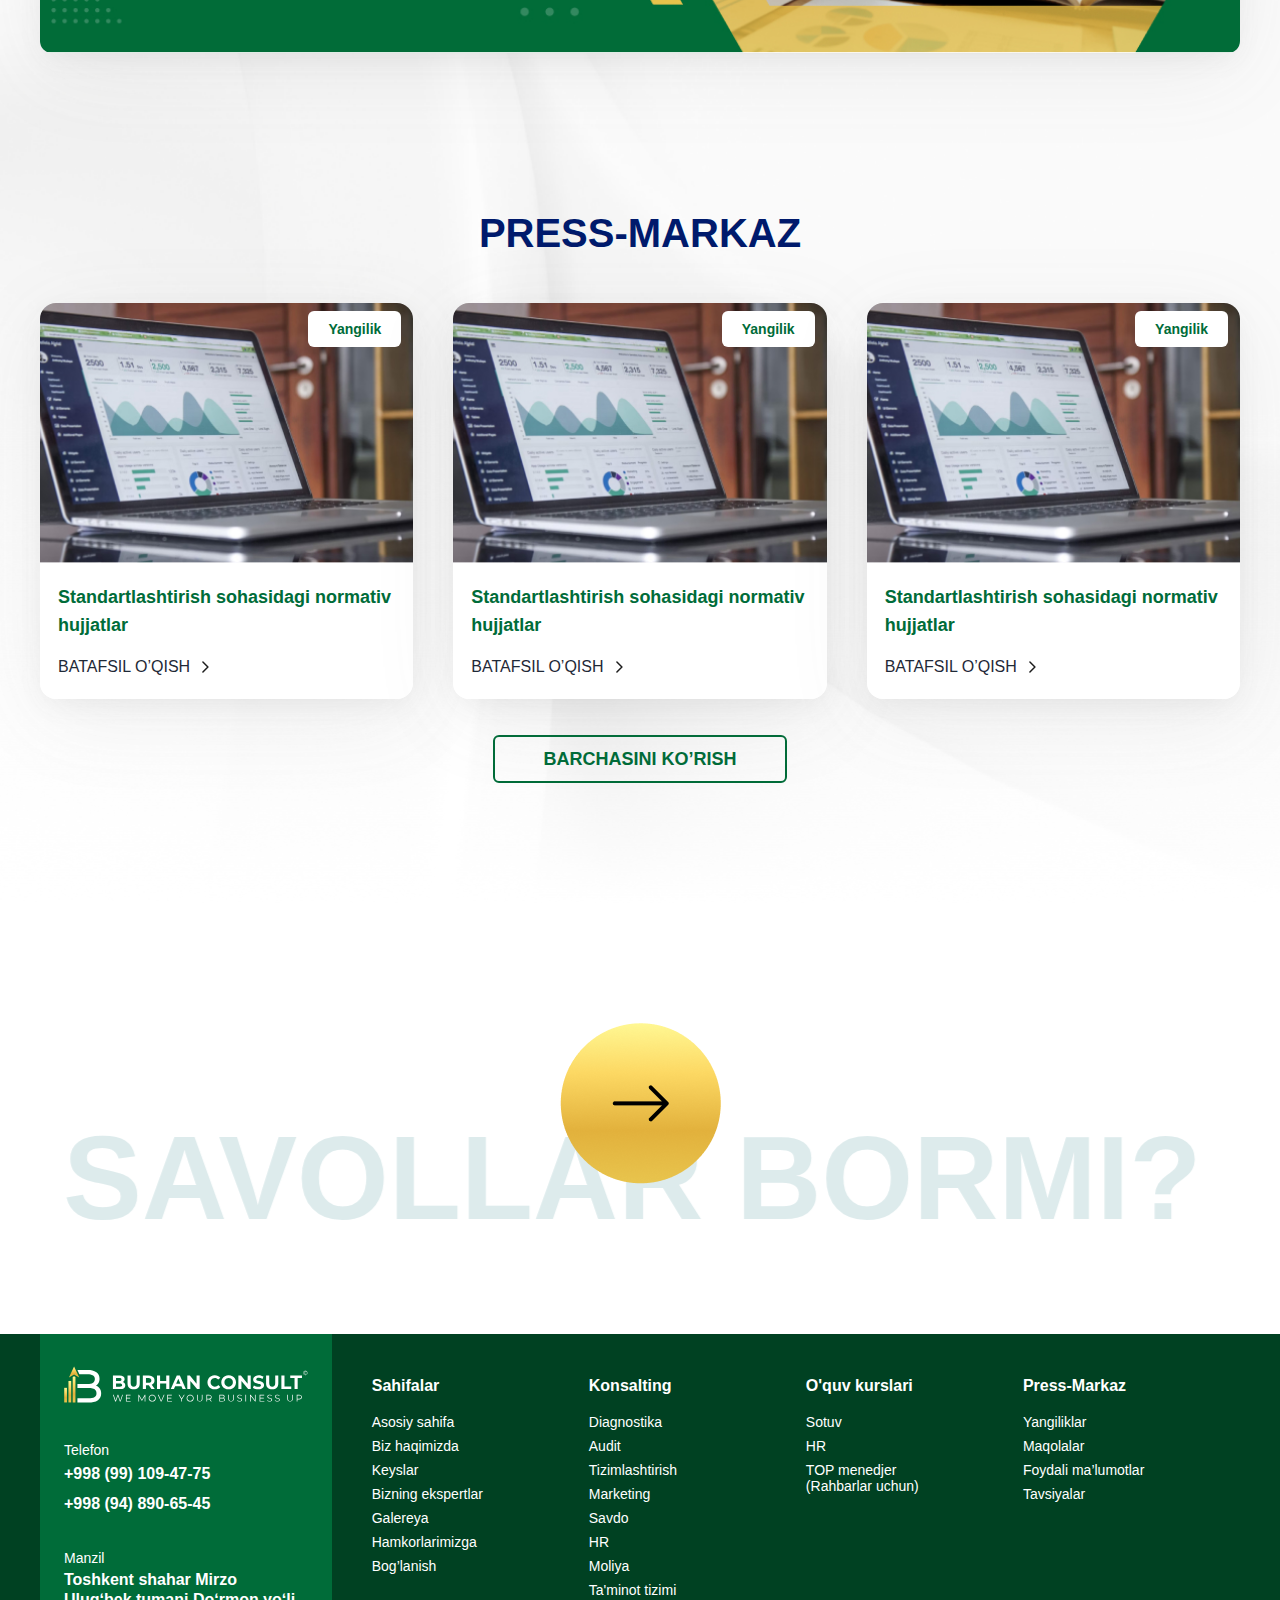
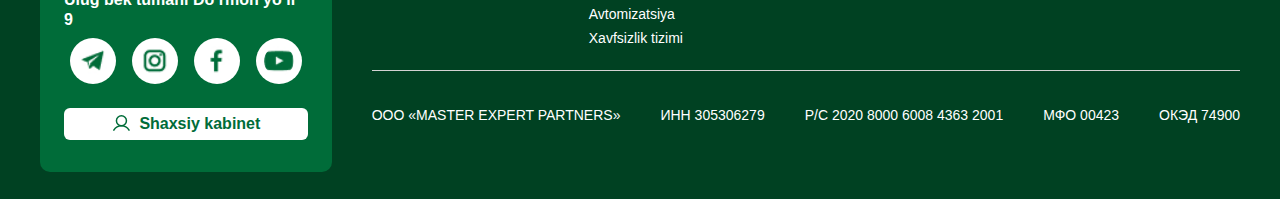
==== commit 0e969435: "sd" ====
--- a/index.html
+++ b/index.html
@@ -107,7 +107,7 @@
               <a class="text-white pb-2 pt-2 block" href="keys.html">Keyslar</a>
             </li>
             <li>
-              <a class="text-white pb-2 pt-2 block" href="#">Ekspertlarimiz</a>
+              <a href="expert.html" class="text-white pb-2 pt-2 block" href="#">Ekspertlarimiz</a>
             </li>
             <li>
               <a class="text-white pb-2 pt-2 block" href="gallery.html"
@@ -226,7 +226,7 @@
               <a class="text-white pb-2 pt-2 block" href="keys.html">Keyslar</a>
             </li>
             <li>
-              <a class="text-white pb-2 pt-2 block" href="#">Ekspertlarimiz</a>
+              <a href="expert.html" class="text-white pb-2 pt-2 block" href="#">Ekspertlarimiz</a>
             </li>
             <li>
               <a class="text-white pb-2 pt-2 block" href="gallery.html"
@@ -442,26 +442,24 @@
           <h2 class="text-blue font-bold text-[40px] text-center mb-8">
             Biznes xizmatlar
           </h2>
-          <div role="tablist" class="tabs">
-            <input type="radio" name="my_tabs_2" role="tab" class="tab bg-none" aria-label="Konsalting" />
-            <div role="tabpanel" class="tab-content bg-none p-6">
-              Tab content 1
-            </div>
-          
-            <input
-              type="radio"
-              name="my_tabs_2"
-              role="tab"
-              class="tab bg-none"
-              aria-label="O’quv kurslari"
-              checked="checked" />
-            <div role="tabpanel" class="tab-content bg-none p-6">
-              Tab content 2
-            </div>
-          
-            <input type="radio" name="my_tabs_2" role="tab" class="tab bg-none" aria-label="Trening" />
-            <div role="tabpanel" class="tab-content bg-none p-6">
-              Tab content 3
+          <div role="tablist" class="tabs ">
+            <input type="radio" name="my_tabs_2" role="tab"
+              class="tab whitespace-nowrap px-6 text-green border !border-green py-2 rounded-tl-[10px] !rounded-bl-[10px]  text-lg leading-[22px] h-auto checked:text-white checked:bg-green"
+              checked="checked" aria-label="Konsalting" />
+            <div role="tabpanel" class="tab-content mt-[60px]">
+            tab1
+            </div>
+            <input type="radio" name="my_tabs_2" role="tab"
+              class="tab whitespace-nowrap px-6 text-green border-t border-b !border-green py-2  text-lg leading-[22px] h-auto checked:text-white checked:bg-green"
+              aria-label="O’quv kurslari" />
+            <div role="tabpanel" class="tab-content">
+              Foto inner
+            </div>
+            <input type="radio" name="my_tabs_2" role="tab"
+              class="tab whitespace-nowrap px-6 text-green border !border-green py-2  rounded-tr-[10px] !rounded-br-[10px]  text-lg leading-[22px] h-auto checked:text-white checked:bg-green"
+              aria-label="Trening" />
+            <div role="tabpanel" class="tab-content">
+              Video inner
             </div>
           </div>
         </div>
@@ -743,7 +741,7 @@
           href="keys.html"
           class="text-lg xl:mt-9 inline-block uppercase transition-all text-green hover:text-green-dark hover:border-green-dark font-bold border-2 border-green py-2 px-12 rounded-[6px]"
           >barchasini ko’rish</a
-        >
+        > 
       </div>
     </section>
     <section class="sm:mb-[20px] mb-[50px]">
--- a/output.css
+++ b/output.css
@@ -811,11 +811,6 @@
     --tw-text-opacity: 1;
   }
 
-  .tabs-boxed :is(.tab-active, [aria-selected="true"]):not(.tab-disabled):not([disabled]):hover, .tabs-boxed :is(input:checked):hover {
-    --tw-text-opacity: 1;
-    color: var(--fallback-pc,oklch(var(--pc)/var(--tw-text-opacity)));
-  }
-
   .table tr.hover:hover,
   .table tr.hover:nth-child(even):hover {
     --tw-bg-opacity: 1;
@@ -2304,22 +2299,8 @@
   background-position: top right;
 }
 
-.tabs-boxed {
-  border-radius: var(--rounded-btn, 0.5rem);
-  --tw-bg-opacity: 1;
-  background-color: var(--fallback-b2,oklch(var(--b2)/var(--tw-bg-opacity)));
-  padding: 0.25rem;
-}
-
 .tabs-boxed .tab {
   border-radius: var(--rounded-btn, 0.5rem);
-}
-
-.tabs-boxed :is(.tab-active, [aria-selected="true"]):not(.tab-disabled):not([disabled]), .tabs-boxed :is(input:checked) {
-  --tw-bg-opacity: 1;
-  background-color: var(--fallback-p,oklch(var(--p)/var(--tw-bg-opacity)));
-  --tw-text-opacity: 1;
-  color: var(--fallback-pc,oklch(var(--pc)/var(--tw-text-opacity)));
 }
 
 .table:where([dir="rtl"], [dir="rtl"] *) {
@@ -2579,10 +2560,6 @@
   top: 50%;
 }
 
-.top-1\/4 {
-  top: 25%;
-}
-
 .top-2 {
   top: 0.5rem;
 }
@@ -2736,6 +2713,18 @@
   margin-top: 60px;
 }
 
+.mb-\[90px\] {
+  margin-bottom: 90px;
+}
+
+.mb-\[100px\] {
+  margin-bottom: 100px;
+}
+
+.mb-\[45px\] {
+  margin-bottom: 45px;
+}
+
 .block {
   display: block;
 }
@@ -2983,8 +2972,8 @@
   list-style-type: none;
 }
 
-.grid-flow-col {
-  grid-auto-flow: column;
+.grid-flow-row {
+  grid-auto-flow: row;
 }
 
 .grid-cols-1 {
@@ -2995,6 +2984,14 @@
   grid-template-columns: repeat(2, minmax(0, 1fr));
 }
 
+.grid-cols-3 {
+  grid-template-columns: repeat(3, minmax(0, 1fr));
+}
+
+.grid-cols-4 {
+  grid-template-columns: repeat(4, minmax(0, 1fr));
+}
+
 .flex-col {
   flex-direction: column;
 }
@@ -3075,12 +3072,20 @@
   gap: 40px;
 }
 
+.gap-\[45px\] {
+  gap: 45px;
+}
+
 .gap-\[6px\] {
   gap: 6px;
 }
 
 .gap-\[7px\] {
   gap: 7px;
+}
+
+.gap-\[30px\] {
+  gap: 30px;
 }
 
 .gap-x-10 {
@@ -3151,6 +3156,22 @@
   border-bottom-left-radius: 20px;
 }
 
+.\!rounded-bl-\[10px\] {
+  border-bottom-left-radius: 10px !important;
+}
+
+.\!rounded-br-\[10px\] {
+  border-bottom-right-radius: 10px !important;
+}
+
+.rounded-tl-\[10px\] {
+  border-top-left-radius: 10px;
+}
+
+.rounded-tr-\[10px\] {
+  border-top-right-radius: 10px;
+}
+
 .border {
   border-width: 1px;
 }
@@ -3175,12 +3196,21 @@
   border-left-width: 10px;
 }
 
+.border-t {
+  border-top-width: 1px;
+}
+
 .border-solid {
   border-style: solid;
 }
 
 .border-none {
   border-style: none;
+}
+
+.\!border-green {
+  --tw-border-opacity: 1 !important;
+  border-color: rgb(0 108 57 / var(--tw-border-opacity)) !important;
 }
 
 .border-\[\#BDBDBD\] {
@@ -3240,10 +3270,6 @@
 
 .bg-gradient-to-b {
   background-image: linear-gradient(to bottom, var(--tw-gradient-stops));
-}
-
-.bg-none {
-  background-image: none;
 }
 
 .from-\[\#FFF792\] {
@@ -3337,10 +3363,6 @@
   padding: 1.25rem;
 }
 
-.p-6 {
-  padding: 1.5rem;
-}
-
 .p-\[22px\] {
   padding: 22px;
 }
@@ -3477,10 +3499,6 @@
   padding-bottom: 3rem;
 }
 
-.pb-14 {
-  padding-bottom: 3.5rem;
-}
-
 .pb-2 {
   padding-bottom: 0.5rem;
 }
@@ -3509,6 +3527,10 @@
   padding-bottom: 150px;
 }
 
+.pb-\[220px\] {
+  padding-bottom: 220px;
+}
+
 .pb-\[27px\] {
   padding-bottom: 27px;
 }
@@ -3581,16 +3603,8 @@
   padding-top: 62px;
 }
 
-.pb-24 {
-  padding-bottom: 6rem;
-}
-
-.pb-\[120px\] {
-  padding-bottom: 120px;
-}
-
-.pb-\[220px\] {
-  padding-bottom: 220px;
+.pb-\[50px\] {
+  padding-bottom: 50px;
 }
 
 .text-left {
@@ -3662,6 +3676,16 @@
 .text-xl {
   font-size: 1.25rem;
   line-height: 1.75rem;
+}
+
+.text-2xl {
+  font-size: 1.5rem;
+  line-height: 2rem;
+}
+
+.text-5xl {
+  font-size: 3rem;
+  line-height: 1;
 }
 
 .font-bold {
@@ -3939,6 +3963,10 @@
 }
 
 @media (min-width: 640px) {
+  .sm\:top-1\/4 {
+    top: 25%;
+  }
+
   .sm\:mb-0 {
     margin-bottom: 0px;
   }
@@ -3973,6 +4001,10 @@
 
   .sm\:mt-0 {
     margin-top: 0px;
+  }
+
+  .sm\:mb-\[90px\] {
+    margin-bottom: 90px;
   }
 
   .sm\:flex {
@@ -4177,6 +4209,10 @@
     grid-template-columns: repeat(4, minmax(0, 1fr));
   }
 
+  .lg\:grid-cols-3 {
+    grid-template-columns: repeat(3, minmax(0, 1fr));
+  }
+
   .lg\:flex-row {
     flex-direction: row;
   }
@@ -4191,6 +4227,10 @@
 
   .lg\:gap-9 {
     gap: 2.25rem;
+  }
+
+  .lg\:gap-\[30px\] {
+    gap: 30px;
   }
 
   .lg\:bg-center {
@@ -4318,6 +4358,10 @@
     transform: translate(var(--tw-translate-x), var(--tw-translate-y)) rotate(var(--tw-rotate)) skewX(var(--tw-skew-x)) skewY(var(--tw-skew-y)) scaleX(var(--tw-scale-x)) scaleY(var(--tw-scale-y));
   }
 
+  .xl\:grid-cols-3 {
+    grid-template-columns: repeat(3, minmax(0, 1fr));
+  }
+
   .xl\:flex-nowrap {
     flex-wrap: nowrap;
   }
@@ -4336,6 +4380,10 @@
 
   .xl\:gap-\[58px\] {
     gap: 58px;
+  }
+
+  .xl\:gap-\[45px\] {
+    gap: 45px;
   }
 
   .xl\:gap-x-14 {
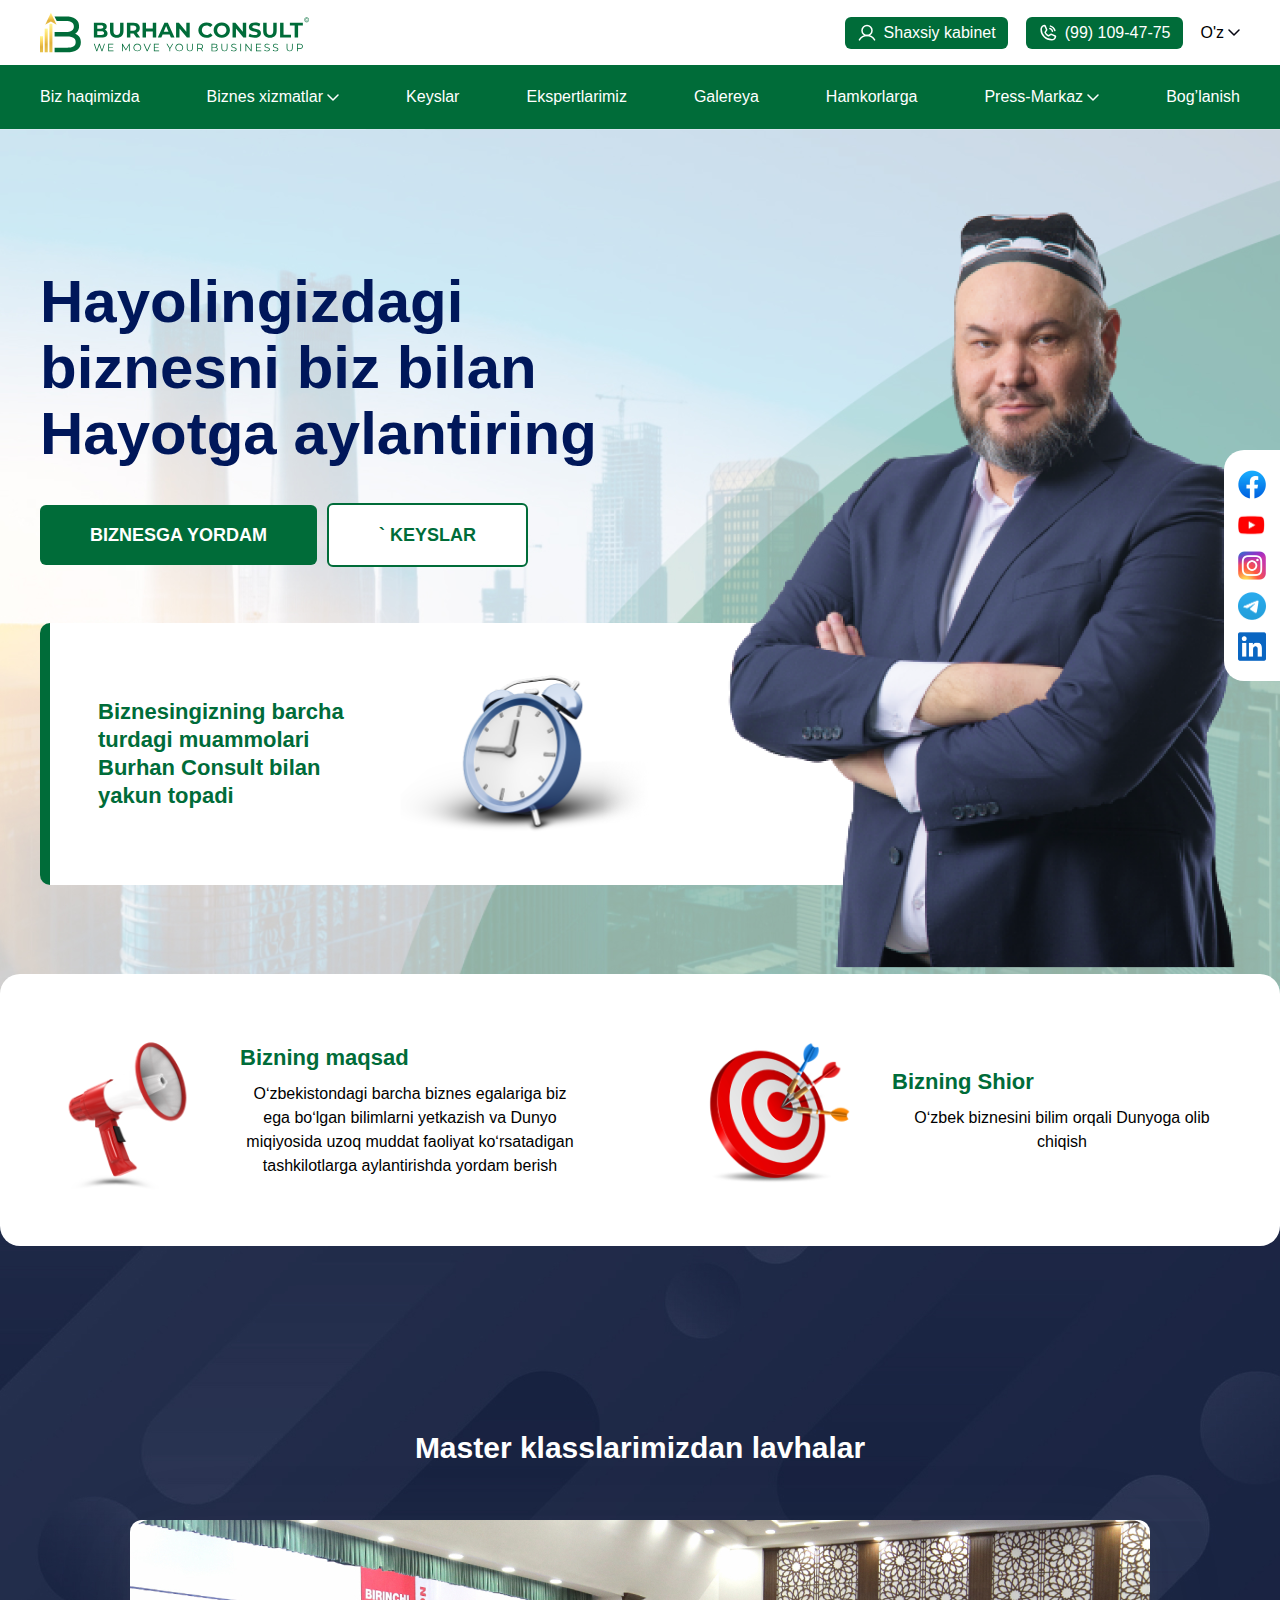
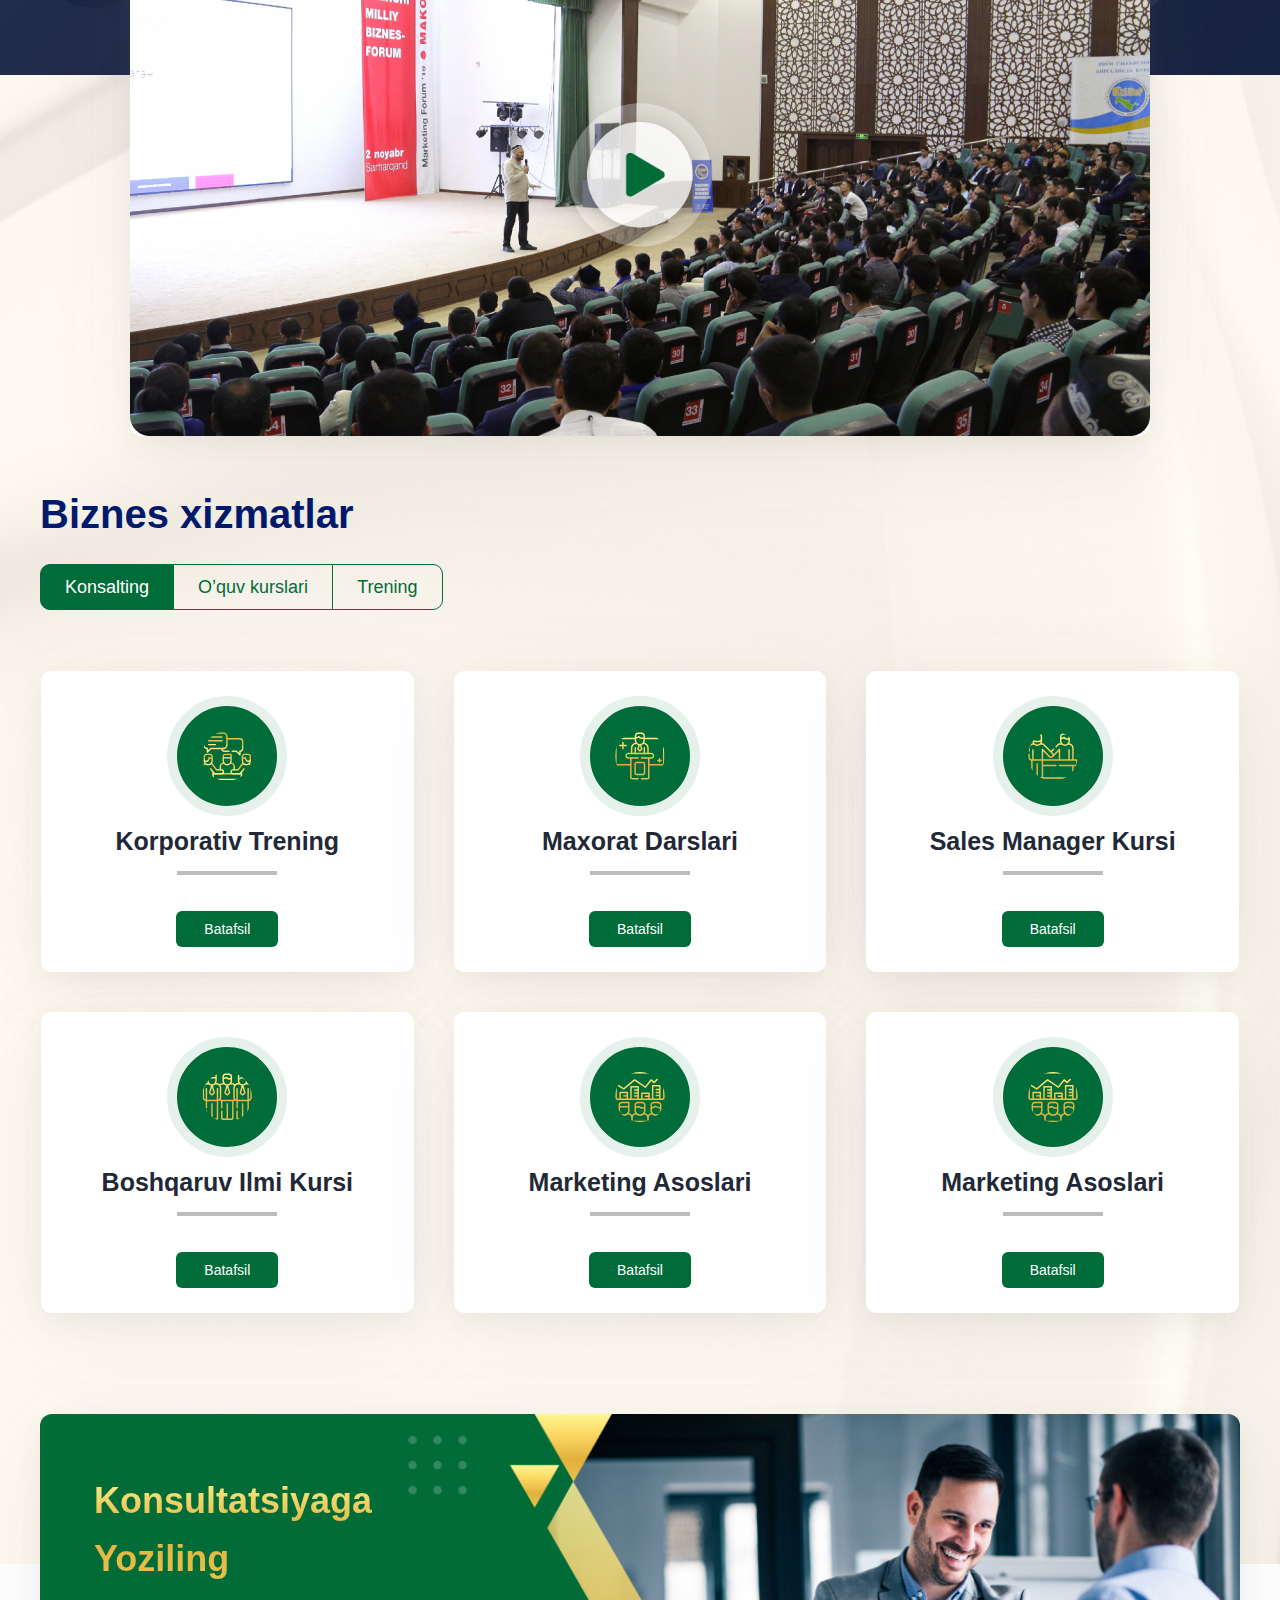
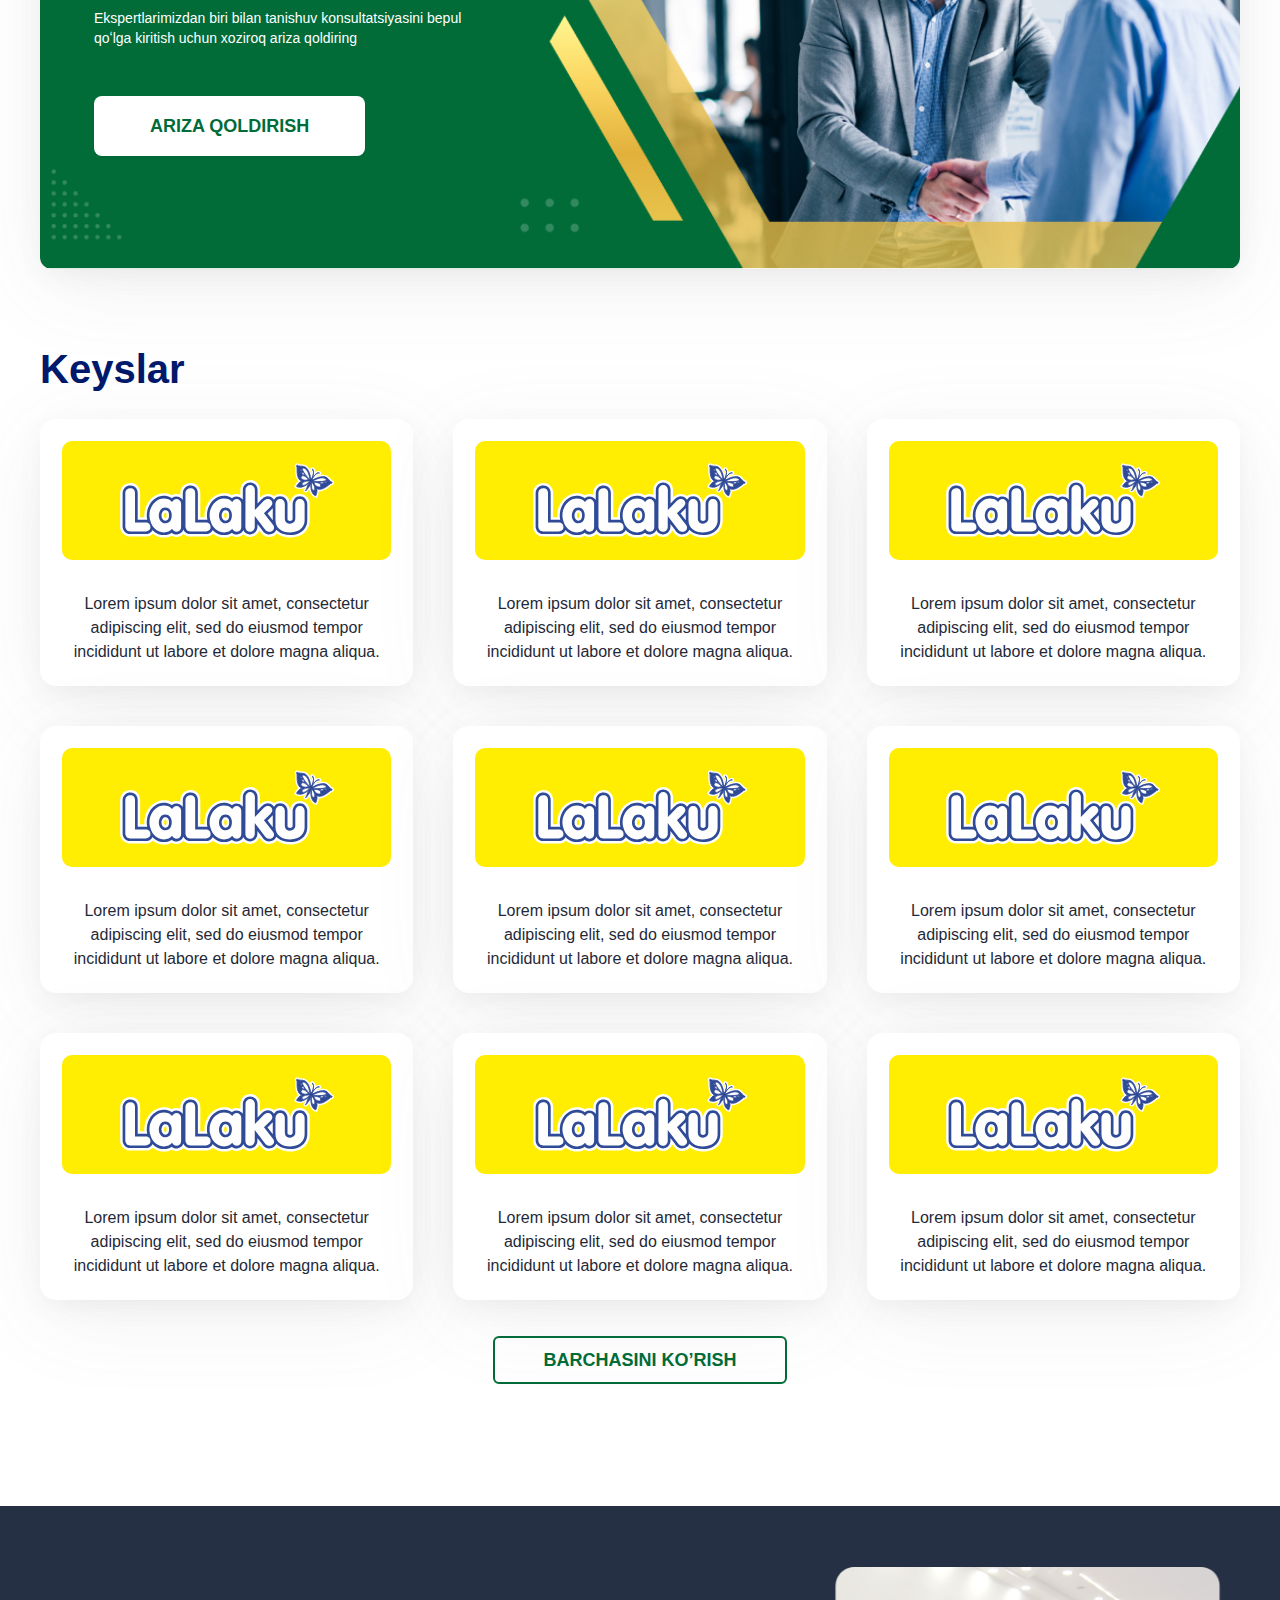
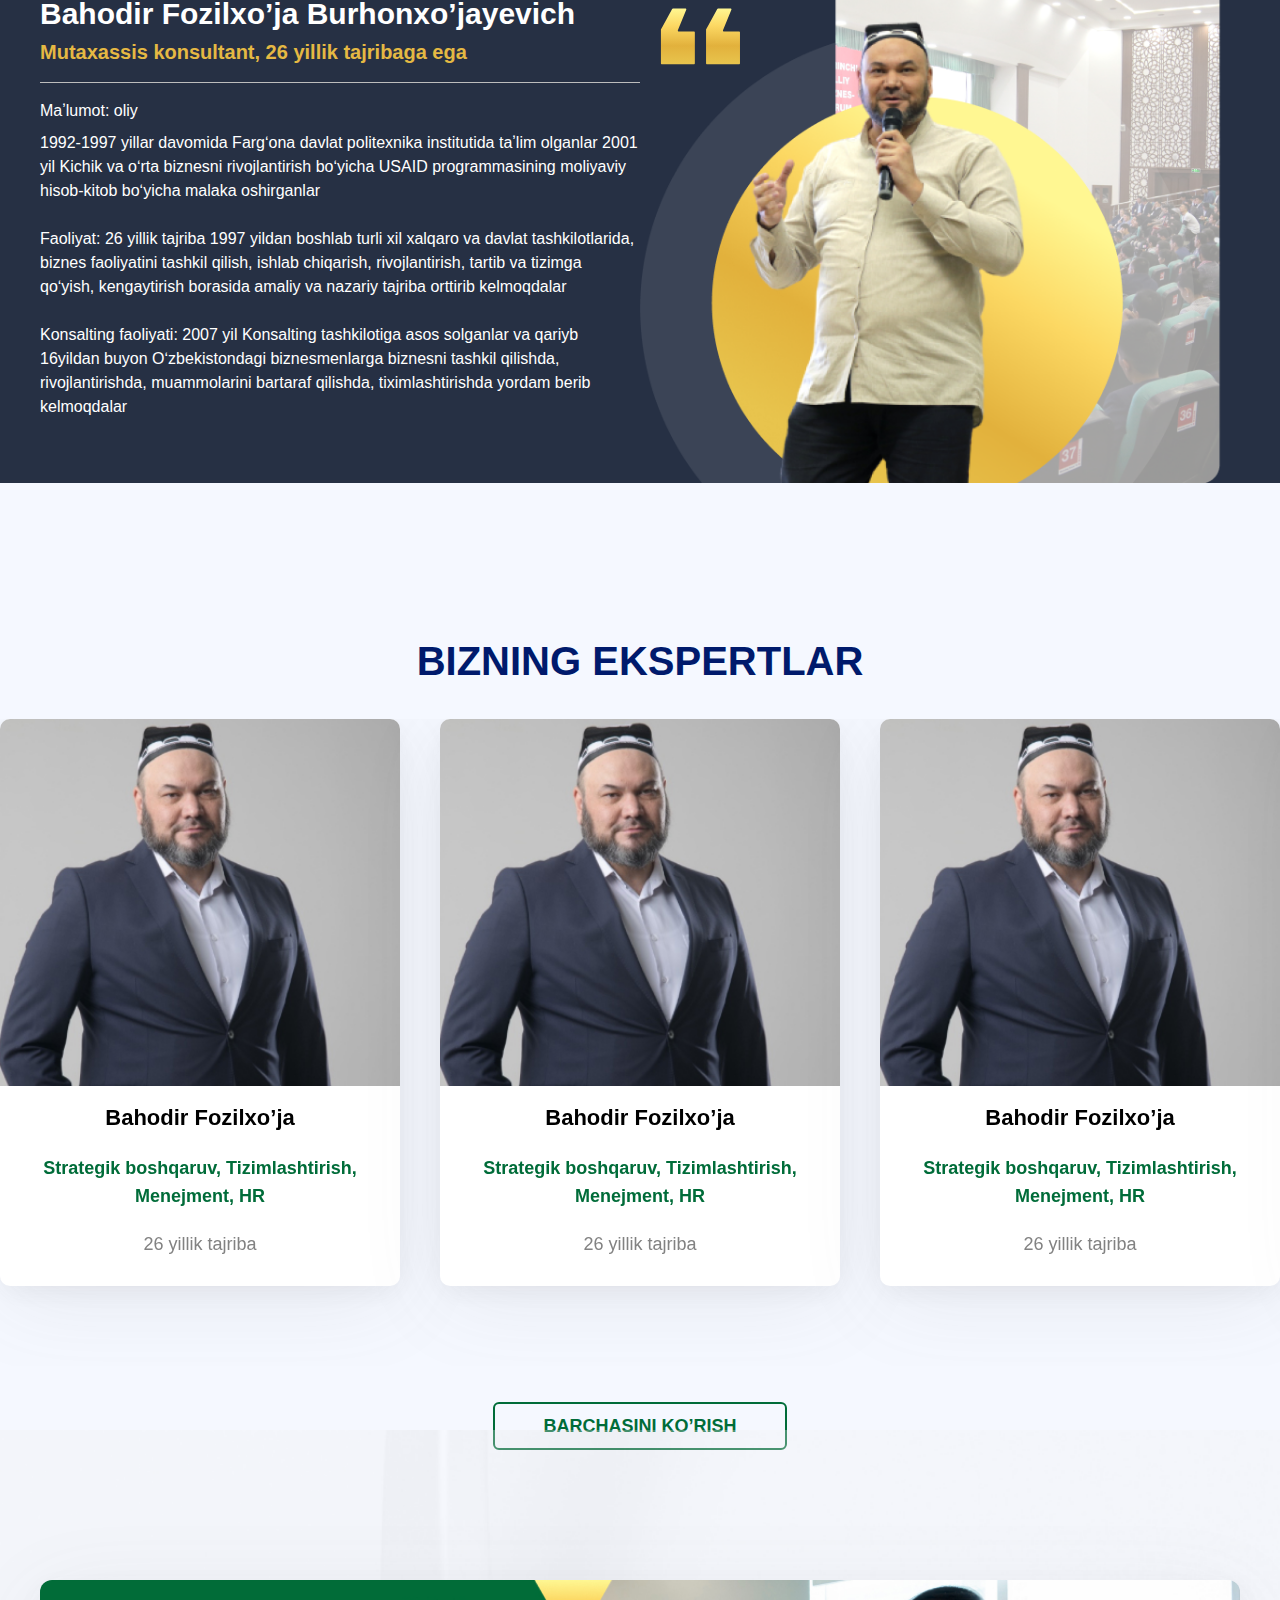
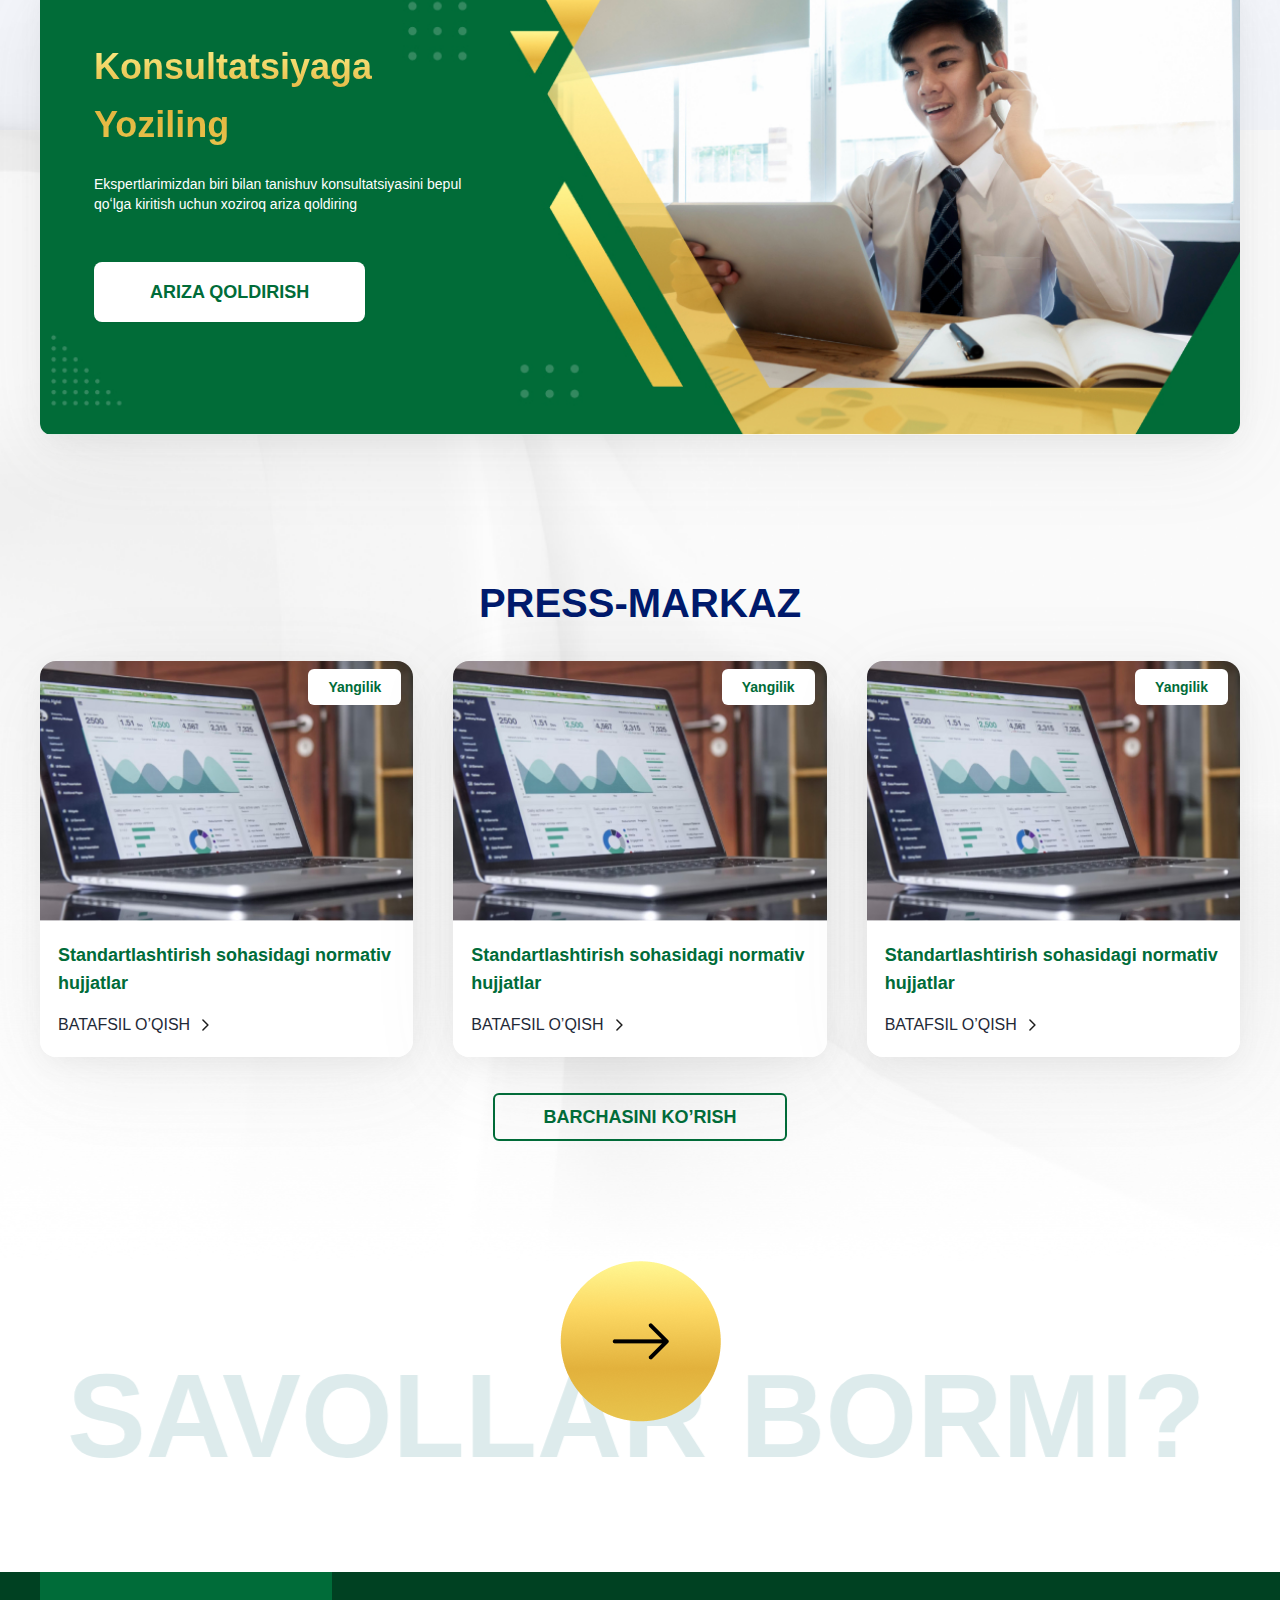
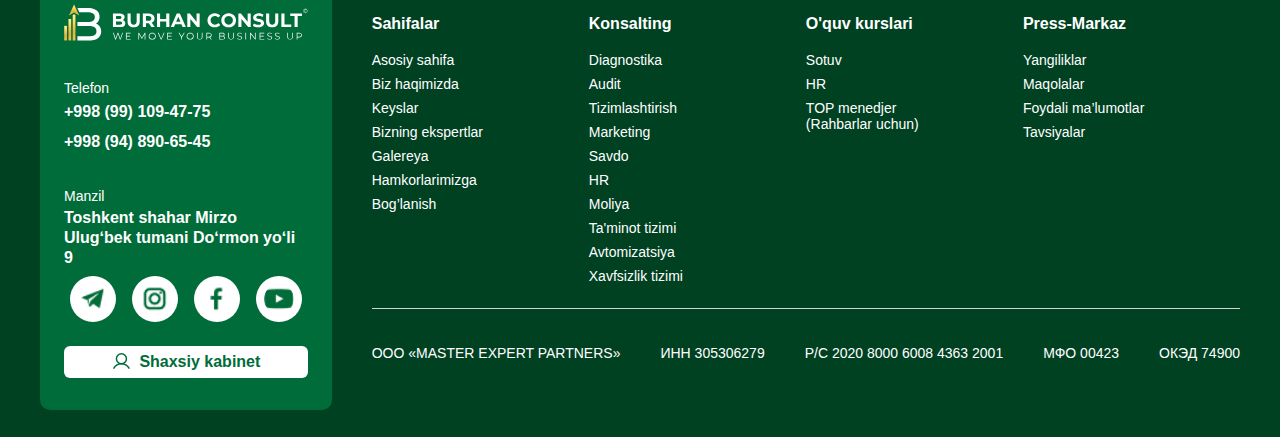
==== commit a283916a: "sd" ====
--- a/index.html
+++ b/index.html
@@ -1,1403 +1,1092 @@
 <!DOCTYPE html>
 <html class="bg-white">
-  <head>
-    <meta charset="UTF-8" />
-    <meta name="viewport" content="width=device-width, initial-scale=1.0" />
-    <link href="./output.css" rel="stylesheet" />
-    <link
-      rel="stylesheet"
-      href="https://cdn.jsdelivr.net/npm/swiper@11/swiper-bundle.min.css"
-    />
-    <script src="https://cdn.jsdelivr.net/npm/swiper@11/swiper-bundle.min.js"></script>
-  </head>
-  <body>
-    <header class="">
-      <div class="container header_top mx-auto">
-        <div class="flex justify-between items-center pt-3 pb-3">
-          <a href="index.html"
-            ><img
-              class="lg:max-w-[270px] max-w-[175px]"
-              src="img/logo.svg" 
-              alt=""
-          /></a>
-          <div class="flex items-center gap-[18px] xl:ml-0 ml-auto mr-12">
-            <a
-              href="#"
-              class="hidden xl:flex font-medium items-center rounded-[6px] gap-[7px] bg-green text-white pt-1 pb-1 pr-3 pl-3"
-            >
-              <img src="img/user.svg" alt="" />Shaxsiy kabinet
-            </a>
-            <a
-              href="tel:+998991094775"
-              class="hidden xl:flex font-medium items-center rounded-[6px] gap-[7px] bg-green text-white pt-1 pb-1 pr-3 pl-3"
-            >
-              <img src="img/phone.svg" alt="" />(99) 109-47-75
-            </a>
+
+<head>
+  <meta charset="UTF-8" />
+  <meta name="viewport" content="width=device-width, initial-scale=1.0" />
+  <link href="./output.css" rel="stylesheet" />
+  <link rel="stylesheet" href="https://cdn.jsdelivr.net/npm/swiper@11/swiper-bundle.min.css" />
+  <script src="https://cdn.jsdelivr.net/npm/swiper@11/swiper-bundle.min.js"></script>
+</head>
+
+<body>
+  <header class="">
+    <div class="container header_top mx-auto">
+      <div class="flex justify-between items-center pt-3 pb-3">
+        <a href="index.html"><img class="lg:max-w-[270px] max-w-[175px]" src="img/logo.svg" alt="" /></a>
+        <div class="flex items-center gap-[18px] xl:ml-0 ml-auto mr-12 xl:mr-0">
+          <a href="#"
+            class="hidden xl:flex font-medium items-center rounded-[6px] gap-[7px] bg-green text-white pt-1 pb-1 pr-3 pl-3">
+            <img src="img/user.svg" alt="" />Shaxsiy kabinet
+          </a>
+          <a href="tel:+998991094775"
+            class="hidden xl:flex font-medium items-center rounded-[6px] gap-[7px] bg-green text-white pt-1 pb-1 pr-3 pl-3">
+            <img src="img/phone.svg" alt="" />(99) 109-47-75
+          </a>
+          <div class="dropdown dropdown-hover">
+            <div tabindex="0" role="button" class="text-black flex items-center gap-1">
+              O'z <img src="img/arrow-black.svg" alt="" />
+            </div>
+            <ul tabindex="0" class="dropdown-content right-0 menu shadow bg-white rounded-xl z-[1] w-auto">
+              <li><a class="text-black">Ru</a></li>
+              <li><a class="text-black">En</a></li>
+            </ul>
+          </div>
+        </div>
+        <div class="drawer-content block xl:hidden">
+          <!-- Page content here -->
+          <label for="my-drawer-4" class="drawer-button cursor-pointer z-20">
+            <svg class="swap-off fill-current" xmlns="http://www.w3.org/2000/svg" width="32" height="32"
+              viewBox="0 0 512 512">
+              <path fill="#004122" d="M64,384H448V341.33H64Zm0-106.67H448V234.67H64ZM64,128v42.67H448V128Z" />
+            </svg>
+          </label>
+        </div>
+      </div>
+    </div>
+    <div class="bg-green header_bottom xl:block hidden">
+      <div class="container mx-auto">
+        <ul class="flex justify-between items-center pt-2 pb-2">
+          <li>
+            <a class="text-white pb-2 pt-2 block" href="index.html">Biz haqimizda</a>
+          </li>
+          <li>
             <div class="dropdown dropdown-hover">
-              <div
-                tabindex="0"
-                role="button"
-                class="text-black flex items-center gap-1"
-              >
-                O'z <img src="img/arrow-black.svg" alt="" />
+              <div tabindex="0" role="button" class="text-white flex items-center gap-1 pt-3 pb-3">
+                Biznes xizmatlar<img src="img/arrow-white.svg" alt="" />
               </div>
-              <ul
-                tabindex="0"
-                class="dropdown-content right-0 menu shadow bg-white rounded-xl z-[1] w-auto"
-              >
-                <li><a class="text-black">Ru</a></li>
-                <li><a class="text-black">En</a></li>
+              <ul tabindex="0" class="dropdown-content menu shadow bg-white rounded-xl z-[1] w-auto">
+                <li>
+                  <a class="text-black whitespace-nowrap">Biznes xizmatlar 1</a>
+                </li>
+                <li>
+                  <a class="text-black whitespace-nowrap">Biznes xizmatlar 2</a>
+                </li>
               </ul>
             </div>
-          </div>
-          <div class="drawer-content block xl:hidden">
-            <!-- Page content here -->
-            <label for="my-drawer-4" class="drawer-button cursor-pointer z-20">
-              <svg
-                class="swap-off fill-current"
-                xmlns="http://www.w3.org/2000/svg"
-                width="32"
-                height="32"
-                viewBox="0 0 512 512"
-              >
-                <path
-                  fill="#004122"
-                  d="M64,384H448V341.33H64Zm0-106.67H448V234.67H64ZM64,128v42.67H448V128Z"
-                />
+          </li>
+          <li>
+            <a class="text-white pb-2 pt-2 block" href="keys.html">Keyslar</a>
+          </li>
+          <li>
+            <a href="expert.html" class="text-white pb-2 pt-2 block" href="#">Ekspertlarimiz</a>
+          </li>
+          <li>
+            <a class="text-white pb-2 pt-2 block" href="gallery.html">Galereya</a>
+          </li>
+          <li>
+            <a class="text-white pb-2 pt-2 block" href="partners.html">Hamkorlarga</a>
+          </li>
+          <li>
+            <div class="dropdown dropdown-hover">
+              <div tabindex="0" role="button" class="text-white flex items-center gap-1 pt-3 pb-3">
+                Press-Markaz<img src="img/arrow-white.svg" alt="" />
+              </div>
+              <ul tabindex="0" class="dropdown-content menu shadow bg-white rounded-xl z-[1] w-auto">
+                <li>
+                  <a href="press.html" class="text-black whitespace-nowrap">Press-Markaz 1</a>
+                </li>
+                <li>
+                  <a href="press.html" class="text-black whitespace-nowrap">Press-Markaz 2</a>
+                </li>
+              </ul>
+            </div>
+          </li>
+          <li>
+            <a class="text-white pb-2 pt-2 block" href="contacts.html">Bog’lanish</a>
+          </li>
+        </ul>
+      </div>
+    </div>
+    <div class="drawer drawer-end z-50">
+      <input id="my-drawer-4" type="checkbox" class="drawer-toggle" />
+      <div class="drawer-side">
+        <label for="my-drawer-4" aria-label="close sidebar" class="drawer-overlay"></label>
+        <ul class="menu bg-green text-base-content min-h-full w-80 p-4">
+          <!-- Sidebar content here -->
+          <li class="absolute top-1 right-1 cursor-pointer z-10">
+            <label for="my-drawer-4" aria-label="close sidebar" class="">
+              <svg class="sm:max-w-max max-w-[34px]" width="45" height="44" viewBox="0 0 45 44" fill="none"
+                xmlns="http://www.w3.org/2000/svg">
+                <g clip-path="url(#clip0_78_2)">
+                  <path fill-rule="evenodd" clip-rule="evenodd"
+                    d="M22.9351 24.5924L33.3062 34.9636C33.652 35.2976 34.1151 35.4824 34.5958 35.4782C35.0765 35.474 35.5363 35.2812 35.8762 34.9413C36.2161 34.6014 36.409 34.1415 36.4131 33.6608C36.4173 33.1802 36.2325 32.717 35.8986 32.3713L25.5274 22.0001L35.8986 11.6289C36.2325 11.2832 36.4173 10.8201 36.4131 10.3394C36.409 9.85868 36.2161 9.39886 35.8762 9.05894C35.5363 8.71903 35.0765 8.52622 34.5958 8.52204C34.1151 8.51786 33.652 8.70265 33.3062 9.03661L22.9351 19.4078L12.5639 9.03661C12.2166 8.71091 11.7562 8.53311 11.2801 8.54085C10.804 8.54858 10.3496 8.74123 10.013 9.07803C9.67644 9.41484 9.48411 9.86938 9.47672 10.3455C9.46932 10.8216 9.64745 11.2818 9.97339 11.6289L20.3427 22.0001L9.97156 32.3713C9.79646 32.5404 9.65679 32.7427 9.56071 32.9664C9.46462 33.19 9.41405 33.4306 9.41193 33.674C9.40982 33.9175 9.45621 34.1589 9.54839 34.3842C9.64057 34.6095 9.7767 34.8142 9.94884 34.9863C10.121 35.1585 10.3257 35.2946 10.551 35.3868C10.7763 35.479 11.0177 35.5254 11.2611 35.5232C11.5046 35.5211 11.7451 35.4705 11.9688 35.3745C12.1925 35.2784 12.3948 35.1387 12.5639 34.9636L22.9351 24.5924Z"
+                    fill="white" />
+                </g>
+                <defs>
+                  <clipPath id="clip0_78_2">
+                    <rect width="44" height="44" fill="white" transform="translate(0.935059)" />
+                  </clipPath>
+                </defs>
               </svg>
             </label>
-          </div>
-        </div>
-      </div>
-      <div class="bg-green header_bottom xl:block hidden">
-        <div class="container mx-auto">
-          <ul class="flex justify-between items-center pt-2 pb-2">
+          </li>
+          <li>
+            <a class="text-white pb-2 pt-2 block" href="index.html">Biz haqimizda</a>
+          </li>
+          <li>
+            <div class="flex flex-col items-start">
+              <div tabindex="0" role="button" class="text-white flex items-center gap-3">
+                Biznes xizmatlar<img src="img/arrow-white.svg" alt="" />
+              </div>
+              <ul tabindex="0" class="menu before:hidden m-0 p-0">
+                <li>
+                  <a class="text-white whitespace-nowrap">Biznes xizmatlar 1</a>
+                </li>
+                <li>
+                  <a class="text-white whitespace-nowrap">Biznes xizmatlar 2</a>
+                </li>
+              </ul>
+            </div>
+          </li>
+          <li>
+            <a class="text-white pb-2 pt-2 block" href="keys.html">Keyslar</a>
+          </li>
+          <li>
+            <a href="expert.html" class="text-white pb-2 pt-2 block" href="#">Ekspertlarimiz</a>
+          </li>
+          <li>
+            <a class="text-white pb-2 pt-2 block" href="gallery.html">Galereya</a>
+          </li>
+          <li>
+            <a class="text-white pb-2 pt-2 block" href="partners.html">Hamkorlarga</a>
+          </li>
+          <li>
+            <div class="flex flex-col items-start">
+              <div tabindex="0" role="button" class="text-white flex items-center gap-3">
+                Press-Markaz<img src="img/arrow-white.svg" alt="" />
+              </div>
+              <ul tabindex="0" class="menu before:hidden m-0 p-0">
+                <li>
+                  <a class="text-white whitespace-nowrap">Press-Markaz 1</a>
+                </li>
+                <li>
+                  <a class="text-white whitespace-nowrap">Press-Markaz 2</a>
+                </li>
+              </ul>
+            </div>
+          </li>
+          <li>
+            <a class="text-white pb-2 pt-2 block" href="contacts.html">Bog’lanish</a>
+          </li>
+          <li class="mt-7 w-[calc(100% - 30px)]">
+            <a href="#"
+              class="inline-flex font-medium items-center rounded-[6px] gap-[7px] justify-center bg-white hover:bg-white text-green pt-1 pb-1 pr-3 pl-3">
+              <img src="img/user-wh.svg" alt="" />Shaxsiy kabinet
+            </a>
+          </li>
+          <li class="mt-7 w-[calc(100% - 30px)]">
+            <a href="tel:+998991094775"
+              class="inline-flex font-medium items-center rounded-[6px] gap-[7px] justify-center bg-white hover:bg-white text-green pt-1 pb-1 pr-3 pl-3">
+              <img src="img/phone-green.svg" alt="" />(99) 109-47-75
+            </a>
+          </li>
+        </ul>
+      </div>
+    </div>
+  </header>
+  <ul
+    class="absolute lg:top-1/2 sm:top-[650px] z-40 left-auto right-0 list-none gap-3 pt-5 pb-5 p-0 bg-white w-[56px] flex flex-col justify-center items-center rounded-l-[20px] top-2/3">
+    <li>
+      <a href="#"><img class="object-contain w-7 h-auto transition-all hover:scale-[1.1]" src="img/facebook.png"
+          alt="" /></a>
+    </li>
+    <li>
+      <a href="#"><img class="object-contain w-7 h-auto transition-all hover:scale-[1.1]" src="img/youtube.png"
+          alt="" /></a>
+    </li>
+    <li>
+      <a href="#"><img class="object-contain w-7 h-auto transition-all hover:scale-[1.1]" src="img/instagram.png"
+          alt="" /></a>
+    </li>
+    <li>
+      <a href="#"><img class="object-contain w-7 h-auto transition-all hover:scale-[1.1]" src="img/telegram.png"
+          alt="" /></a>
+    </li>
+    <li>
+      <a href="#"><img class="object-contain w-7 h-auto transition-all hover:scale-[1.1]" src="img/linkedin.png"
+          alt="" /></a>
+    </li>
+  </ul>
+  <section style="background-image: url(img/main-bg.jpg)"
+    class="bg-cover relative bg-center xl:py-[140px] pt-[100px] pb-[120pxy] xl:overflow-visible overflow-hidden">
+    <div class="container mx-auto relative">
+      <h1
+        class="font-extrabold lg:text-[60px] sm:text-[42px] text-3xl sm:leading-[1.1] mb-9 lg:pr-0 sm:pr-[200px] text-[#00175A] lg:max-w-[670px]">
+        Hayolingizdagi biznesni biz bilan Hayotga aylantiring
+      </h1>
+      <div class="flex sm:items-center sm:flex-row flex-col items-stretch  gap-[10px] mb-14">
+        <a href="expert.html"
+          class="text-white sm:text-lg text-sm leading-[22px] text-center py-4 px-[50px] rounded-md bg-green hover:text-white hover:bg-green-dark font-bold transition-all border-none">BIZNESGA
+          YORDAM</a>
+        <a href="keys.html"
+          class="text-green sm:text-lg text-sm leading-[18px] text-center py-4 px-[50px] rounded-md bg-white hover:text-green hover:bg-white font-bold transition-all border-2 border-green">`
+          KEYSLAR</a>
+      </div>
+      <div class="flex items-center rounded-[10px] bg-white xl:py-[52px] xl:px-12 p-5 text-green mb-[85px] border-l-[10px] border-green 
+        lg:max-w-[80%] sm:max-w-[60%] max-w-[90%]">
+        <p class="font-bold sm:text-[22px] text-lg sm:leading-7 max-w-[270px]">
+          Biznesingizning barcha turdagi muammolari Burhan Consult bilan yakun
+          topadi
+        </p>
+        <img src="img/alarm.png" class="object-contain max-w-[250px] h-auto ml-8 sm:block hidden" alt="" />
+      </div>
+      <img src="img/speaker.png"
+        class="absolute z-10 sm:block hidden right-[-120px] top-[100px] lg:max-w-full sm:max-w-[450px] lg:right-[-120px] lg:top-[-90px]"
+        alt="" />
+    </div>
+    <div
+      class="flex xl:w-full max-w-[90%] m-auto xl:max-w-[1300px] lg:items-center justify-between xl:-translate-x-1/2 xl:translate-y-1/2 xl:absolute relative xl:left-1/2 xl:bottom-0 z-20 bg-white rounded-10px xl:py-14 xl:px-12 p-4 rounded-[20px] xl:gap-[120px] gap-[40px]  lg:flex-row flex-col items-start">
+      <div class="flex text-center basis-1/2 sm:flex-row flex-col items-center gap-8">
+        <img src="img/karnay.png" class="object-contain sm:max-w-[160px] max-w-[70px] w-full" alt="" />
+        <div>
+          <h4 class="font-bold text-[22px] leading-8 mb-2 text-green sm:text-left">
+            Bizning maqsad
+          </h4>
+          <p class="text-base text-black">
+            Oʻzbekistondagi barcha biznes egalariga biz ega boʻlgan bilimlarni
+            yetkazish va Dunyo miqiyosida uzoq muddat faoliyat koʻrsatadigan
+            tashkilotlarga aylantirishda yordam berish
+          </p>
+        </div>
+      </div>
+      <div class="flex text-center basis-1/2 sm:flex-row flex-col items-center gap-8">
+        <img src="img/metka.png" class="object-contain sm:max-w-[160px] max-w-[70px] w-full" alt="" />
+        <div>
+          <h4 class="font-bold text-[22px] leading-8 mb-2 text-green sm:text-left">
+            Bizning Shior
+          </h4>
+          <p class="text-base text-black">
+            Oʻzbek biznesini bilim orqali Dunyoga olib chiqish
+          </p>
+        </div>
+      </div>
+    </div>
+  </section>
+  <section class="relative bg-white w-full bg-cover bg-bottom bg-no-repeat"
+    style="background-image: url(img/modern.png)"">
+      <img
+        src=" img/abstract.jpg" class="w-full object-cover origin-center xl:h-[565px] h-[300px]" alt="" />
+  <div>
+    <div class="container mx-auto -translate-y-[250px] -mb-[150px]">
+      <h5 class="text-white text-center font-bold text-3xl leading-normal mb-[50px]">
+        Master klasslarimizdan lavhalar
+      </h5>
+      <a href="https://www.youtube.com/watch?v=oQKnLxVH5dk&pp=ygUHZGFpc3l1aQ%3D%3D" target="_blank"
+        class="shadow_card block sm:mb-[60px] mx-auto max-w-[1020px] mb-4 rounded-xl overflow-hidden relative">
+        <img src="img/play.png"
+          class="absolute left-1/2 top-1/2 -translate-x-1/2 -translate-y-1/2 sm:w-[185px] w-[80px] h-auto" alt="" />
+        <img src="img/video1.jpg" class="w-full object-cover object-center" alt="" />
+      </a>
+      <h2 class="text-blue font-bold sm:text-[40px] text-3xl sm:mb-8 mb-4">
+        Biznes xizmatlar
+      </h2>
+      <div role="tablist" class="tabs ">
+        <input type="radio" name="my_tabs_2" role="tab"
+          class="tab whitespace-nowrap sm:px-6 px-3 text-green border !border-green py-2 rounded-tl-[10px] !rounded-bl-[10px]  sm:text-lg text-sm leading-[22px] h-auto checked:text-white checked:bg-green"
+          checked="checked" aria-label="Konsalting" />
+        <div role="tabpanel" class="tab-content mt-[60px]">
+          <div class="grid lg:grid-cols-3 sm:grid-cols-2 grid-cols-1 lg:gap-10 gap-5 text-center">
+            <div class="bg-white shadow_card text-center p-[25px]  rounded-[10px]">
+              <img src="img/bx1.svg"
+                class="size-[120px] mx-auto mb-3 p-[25px] border-[10px] border-[#E6F1EC] bg-green rounded-full object-cover object-center overflow-hidden"
+                alt="">
+              <p
+                class="font-semibold capitalize sm:text-[25px] text-lg sm:leading-[27px] leading-4 sm:mb-9 mb-3 relative after:h-1 after:mt-4 after:bg-[#BDBDBD] after:w-[100px] after:block after:mx-auto">
+                Korporativ trening</p>
+              <a href="press-single.html"
+                class="inline-block text-sm text-white bg-green transition-all hover:bg-green-dark px-7 py-2 rounded-md">Batafsil</a>
+            </div>
+            <div class="bg-white shadow_card text-center p-[25px]  rounded-[10px]">
+              <img src="img/bx2.svg"
+                class="size-[120px] mx-auto mb-3 p-[25px] border-[10px] border-[#E6F1EC] bg-green rounded-full object-cover object-center overflow-hidden"
+                alt="">
+              <p
+                class="font-semibold capitalize sm:text-[25px] text-lg sm:leading-[27px] leading-4 sm:mb-9 mb-3 relative after:h-1 after:mt-4 after:bg-[#BDBDBD] after:w-[100px] after:block after:mx-auto">
+                Maxorat darslari</p>
+              <a href="press-single.html"
+                class="inline-block text-sm text-white bg-green transition-all hover:bg-green-dark px-7 py-2 rounded-md">Batafsil</a>
+            </div>
+            <div class="bg-white shadow_card text-center p-[25px]  rounded-[10px]">
+              <img src="img/bx3.svg"
+                class="size-[120px] mx-auto mb-3 p-[25px] border-[10px] border-[#E6F1EC] bg-green rounded-full object-cover object-center overflow-hidden"
+                alt="">
+              <p
+                class="font-semibold capitalize sm:text-[25px] text-lg sm:leading-[27px] leading-4 sm:mb-9 mb-3 relative after:h-1 after:mt-4 after:bg-[#BDBDBD] after:w-[100px] after:block after:mx-auto">
+                Sales manager kursi</p>
+              <a href="press-single.html"
+                class="inline-block text-sm text-white bg-green transition-all hover:bg-green-dark px-7 py-2 rounded-md">Batafsil</a>
+            </div>
+            <div class="bg-white shadow_card text-center p-[25px]  rounded-[10px]">
+              <img src="img/bx4.svg"
+                class="size-[120px] mx-auto mb-3 p-[25px] border-[10px] border-[#E6F1EC] bg-green rounded-full object-cover object-center overflow-hidden"
+                alt="">
+              <p
+                class="font-semibold capitalize sm:text-[25px] text-lg sm:leading-[27px] leading-4 sm:mb-9 mb-3 relative after:h-1 after:mt-4 after:bg-[#BDBDBD] after:w-[100px] after:block after:mx-auto">
+                Boshqaruv ilmi kursi</p>
+              <a href="press-single.html"
+                class="inline-block text-sm text-white bg-green transition-all hover:bg-green-dark px-7 py-2 rounded-md">Batafsil</a>
+            </div>
+            <div class="bg-white shadow_card text-center p-[25px]  rounded-[10px]">
+              <img src="img/bx5.svg"
+                class="size-[120px] mx-auto mb-3 p-[25px] border-[10px] border-[#E6F1EC] bg-green rounded-full object-cover object-center overflow-hidden"
+                alt="">
+              <p
+                class="font-semibold capitalize sm:text-[25px] text-lg sm:leading-[27px] leading-4 sm:mb-9 mb-3 relative after:h-1 after:mt-4 after:bg-[#BDBDBD] after:w-[100px] after:block after:mx-auto">
+                Marketing asoslari</p>
+              <a href="press-single.html"
+                class="inline-block text-sm text-white bg-green transition-all hover:bg-green-dark px-7 py-2 rounded-md">Batafsil</a>
+            </div>
+            <div class="bg-white shadow_card text-center p-[25px]  rounded-[10px]">
+              <img src="img/bx5.svg"
+                class="size-[120px] mx-auto mb-3 p-[25px] border-[10px] border-[#E6F1EC] bg-green rounded-full object-cover object-center overflow-hidden"
+                alt="">
+              <p
+                class="font-semibold capitalize sm:text-[25px] text-lg sm:leading-[27px] leading-4 sm:mb-9 mb-3 relative after:h-1 after:mt-4 after:bg-[#BDBDBD] after:w-[100px] after:block after:mx-auto">
+                Marketing asoslari</p>
+              <a href="press-single.html"
+                class="inline-block text-sm text-white bg-green transition-all hover:bg-green-dark px-7 py-2 rounded-md">Batafsil</a>
+            </div>
+          </div>
+        </div>
+        <input type="radio" name="my_tabs_2" role="tab"
+          class="tab whitespace-nowrap sm:px-6 px-3 text-green border-t border-b !border-green py-2  sm:text-lg text-sm leading-[22px] h-auto checked:text-white checked:bg-green"
+          aria-label="O’quv kurslari" />
+        <div role="tabpanel" class="tab-content mt-[60px]">
+          <div class="grid lg:grid-cols-3 sm:grid-cols-2 grid-cols-1 lg:gap-10 gap-5 text-center">
+
+            <div class="bg-white shadow_card text-center p-[25px]  rounded-[10px]">
+              <img src="img/bx3.svg"
+                class="size-[120px] mx-auto mb-3 p-[25px] border-[10px] border-[#E6F1EC] bg-green rounded-full object-cover object-center overflow-hidden"
+                alt="">
+              <p
+                class="font-semibold capitalize sm:text-[25px] text-lg sm:leading-[27px] leading-4 sm:mb-9 mb-3 relative after:h-1 after:mt-4 after:bg-[#BDBDBD] after:w-[100px] after:block after:mx-auto">
+                Sales manager kursi</p>
+              <a href="press-single.html"
+                class="inline-block text-sm text-white bg-green transition-all hover:bg-green-dark px-7 py-2 rounded-md">Batafsil</a>
+            </div>
+            <div class="bg-white shadow_card text-center p-[25px]  rounded-[10px]">
+              <img src="img/bx4.svg"
+                class="size-[120px] mx-auto mb-3 p-[25px] border-[10px] border-[#E6F1EC] bg-green rounded-full object-cover object-center overflow-hidden"
+                alt="">
+              <p
+                class="font-semibold capitalize sm:text-[25px] text-lg sm:leading-[27px] leading-4 sm:mb-9 mb-3 relative after:h-1 after:mt-4 after:bg-[#BDBDBD] after:w-[100px] after:block after:mx-auto">
+                Boshqaruv ilmi kursi</p>
+              <a href="press-single.html"
+                class="inline-block text-sm text-white bg-green transition-all hover:bg-green-dark px-7 py-2 rounded-md">Batafsil</a>
+            </div>
+            <div class="bg-white shadow_card text-center p-[25px]  rounded-[10px]">
+              <img src="img/bx1.svg"
+                class="size-[120px] mx-auto mb-3 p-[25px] border-[10px] border-[#E6F1EC] bg-green rounded-full object-cover object-center overflow-hidden"
+                alt="">
+              <p
+                class="font-semibold capitalize sm:text-[25px] text-lg sm:leading-[27px] leading-4 sm:mb-9 mb-3 relative after:h-1 after:mt-4 after:bg-[#BDBDBD] after:w-[100px] after:block after:mx-auto">
+                Korporativ trening</p>
+              <a href="press-single.html"
+                class="inline-block text-sm text-white bg-green transition-all hover:bg-green-dark px-7 py-2 rounded-md">Batafsil</a>
+            </div>
+            <div class="bg-white shadow_card text-center p-[25px]  rounded-[10px]">
+              <img src="img/bx2.svg"
+                class="size-[120px] mx-auto mb-3 p-[25px] border-[10px] border-[#E6F1EC] bg-green rounded-full object-cover object-center overflow-hidden"
+                alt="">
+              <p
+                class="font-semibold capitalize sm:text-[25px] text-lg sm:leading-[27px] leading-4 sm:mb-9 mb-3 relative after:h-1 after:mt-4 after:bg-[#BDBDBD] after:w-[100px] after:block after:mx-auto">
+                Maxorat darslari</p>
+              <a href="press-single.html"
+                class="inline-block text-sm text-white bg-green transition-all hover:bg-green-dark px-7 py-2 rounded-md">Batafsil</a>
+            </div>
+            <div class="bg-white shadow_card text-center p-[25px]  rounded-[10px]">
+              <img src="img/bx5.svg"
+                class="size-[120px] mx-auto mb-3 p-[25px] border-[10px] border-[#E6F1EC] bg-green rounded-full object-cover object-center overflow-hidden"
+                alt="">
+              <p
+                class="font-semibold capitalize sm:text-[25px] text-lg sm:leading-[27px] leading-4 sm:mb-9 mb-3 relative after:h-1 after:mt-4 after:bg-[#BDBDBD] after:w-[100px] after:block after:mx-auto">
+                Marketing asoslari</p>
+              <a href="press-single.html"
+                class="inline-block text-sm text-white bg-green transition-all hover:bg-green-dark px-7 py-2 rounded-md">Batafsil</a>
+            </div>
+
+          </div>
+        </div>
+        <input type="radio" name="my_tabs_2" role="tab"
+          class="tab whitespace-nowrap sm:px-6 px-3 text-green border !border-green py-2  rounded-tr-[10px] !rounded-br-[10px]  sm:text-lg text-sm leading-[22px] h-auto checked:text-white checked:bg-green"
+          aria-label="Trening" />
+        <div role="tabpanel" class="tab-content mt-[60px]">
+          <div class="grid lg:grid-cols-3 sm:grid-cols-2 grid-cols-1 lg:gap-10 gap-5 text-center">
+
+            <div class="bg-white shadow_card text-center p-[25px]  rounded-[10px]">
+              <img src="img/bx2.svg"
+                class="size-[120px] mx-auto mb-3 p-[25px] border-[10px] border-[#E6F1EC] bg-green rounded-full object-cover object-center overflow-hidden"
+                alt="">
+              <p
+                class="font-semibold capitalize sm:text-[25px] text-lg sm:leading-[27px] leading-4 sm:mb-9 mb-3 relative after:h-1 after:mt-4 after:bg-[#BDBDBD] after:w-[100px] after:block after:mx-auto">
+                Maxorat darslari</p>
+              <a href="press-single.html"
+                class="inline-block text-sm text-white bg-green transition-all hover:bg-green-dark px-7 py-2 rounded-md">Batafsil</a>
+            </div>
+            <div class="bg-white shadow_card text-center p-[25px]  rounded-[10px]">
+              <img src="img/bx1.svg"
+                class="size-[120px] mx-auto mb-3 p-[25px] border-[10px] border-[#E6F1EC] bg-green rounded-full object-cover object-center overflow-hidden"
+                alt="">
+              <p
+                class="font-semibold capitalize sm:text-[25px] text-lg sm:leading-[27px] leading-4 sm:mb-9 mb-3 relative after:h-1 after:mt-4 after:bg-[#BDBDBD] after:w-[100px] after:block after:mx-auto">
+                Korporativ trening</p>
+              <a href="press-single.html"
+                class="inline-block text-sm text-white bg-green transition-all hover:bg-green-dark px-7 py-2 rounded-md">Batafsil</a>
+            </div>
+            <div class="bg-white shadow_card text-center p-[25px]  rounded-[10px]">
+              <img src="img/bx3.svg"
+                class="size-[120px] mx-auto mb-3 p-[25px] border-[10px] border-[#E6F1EC] bg-green rounded-full object-cover object-center overflow-hidden"
+                alt="">
+              <p
+                class="font-semibold capitalize sm:text-[25px] text-lg sm:leading-[27px] leading-4 sm:mb-9 mb-3 relative after:h-1 after:mt-4 after:bg-[#BDBDBD] after:w-[100px] after:block after:mx-auto">
+                Sales manager kursi</p>
+              <a href="press-single.html"
+                class="inline-block text-sm text-white bg-green transition-all hover:bg-green-dark px-7 py-2 rounded-md">Batafsil</a>
+            </div>
+            <div class="bg-white shadow_card text-center p-[25px]  rounded-[10px]">
+              <img src="img/bx4.svg"
+                class="size-[120px] mx-auto mb-3 p-[25px] border-[10px] border-[#E6F1EC] bg-green rounded-full object-cover object-center overflow-hidden"
+                alt="">
+              <p
+                class="font-semibold capitalize sm:text-[25px] text-lg sm:leading-[27px] leading-4 sm:mb-9 mb-3 relative after:h-1 after:mt-4 after:bg-[#BDBDBD] after:w-[100px] after:block after:mx-auto">
+                Boshqaruv ilmi kursi</p>
+              <a href="press-single.html"
+                class="inline-block text-sm text-white bg-green transition-all hover:bg-green-dark px-7 py-2 rounded-md">Batafsil</a>
+            </div>
+
+          </div>
+        </div>
+      </div>
+    </div>
+  </div>
+  </section>
+  <section class="sm:mb-[20px] mb-[50px]  relative z-10">
+    <div class="container mx-auto">
+      <div
+        class="bg-cover rounded-xl overflow-hidden lg:bg-center bg-left-top shadow_card lg:py-[58px] bg-no-repeat lg:min-h-[455px] sm:py-10 sm:px-[54px] lg:pr-[63%] sm:pr-[50%] py-4 px-4 !mt-[-150px]"
+        style="background-image: url(img/consultation.jpg)">
+        <h2
+          class="sm:text-4xl text-3xl mb-5 lg:leading-[58px] leading-9 font-bold bg-gradient-to-b from-[#FFF792] via-[#E2B13C] to-[#E8C44D] inline-block text-transparent bg-clip-text">
+          Konsultatsiyaga <br />
+          Yoziling
+        </h2>
+        <p class="text-white text-sm mb-12">
+          Ekspertlarimizdan biri bilan tanishuv konsultatsiyasini bepul qoʻlga
+          kiritish uchun xoziroq ariza qoldiring
+        </p>
+        <a href="contacts.html"
+          class="btn lg:py-4 py-2 text-green bg-white hover:bg-white px-14 font-bold sm:text-lg text-sm leading-5 h-auto transition-all hover:text-green-dark border-none">ARIZA
+          QOLDIRISH</a>
+      </div>
+    </div>
+  </section>
+  <section class="pt-[62px] xl:pb-[122px] pb-12">
+    <div class="container mx-auto">
+      <h2 class="text-blue font-bold sm:text-[40px] text-3xl sm:mb-8 mb-4">
+        Keyslar
+      </h2>
+      <div class="grid lg:grid-cols-3 sm:grid-cols-2 xl:gap-10 gap-[20px]">
+        <div class="card bg-white p-[22px] shadow_card">
+          <figure class="p-[22px] rounded-[10px] overflow-hidden mb-8 bg-[#FFED02]">
+            <img src="img/lalaku.svg" class="object-contain w-full h-full max-h-[75px]" alt="Shoes" />
+          </figure>
+          <div class="card-body p-0 items-center text-center">
+            <p class="leading-6 font-medium">Lorem ipsum dolor sit amet, consectetur adipiscing elit, sed do eiusmod
+              tempor incididunt ut labore et dolore magna aliqua.</p>
+          </div>
+        </div>
+        <div class="card bg-white p-[22px] shadow_card">
+          <figure class="p-[22px] rounded-[10px] overflow-hidden mb-8 bg-[#FFED02]">
+            <img src="img/lalaku.svg" class="object-contain w-full h-full max-h-[75px]" alt="Shoes" />
+          </figure>
+          <div class="card-body p-0 items-center text-center">
+            <p class="leading-6 font-medium">Lorem ipsum dolor sit amet, consectetur adipiscing elit, sed do eiusmod
+              tempor incididunt ut labore et dolore magna aliqua.</p>
+          </div>
+        </div>
+        <div class="card bg-white p-[22px] shadow_card">
+          <figure class="p-[22px] rounded-[10px] overflow-hidden mb-8 bg-[#FFED02]">
+            <img src="img/lalaku.svg" class="object-contain w-full h-full max-h-[75px]" alt="Shoes" />
+          </figure>
+          <div class="card-body p-0 items-center text-center">
+            <p class="leading-6 font-medium">Lorem ipsum dolor sit amet, consectetur adipiscing elit, sed do eiusmod
+              tempor incididunt ut labore et dolore magna aliqua.</p>
+          </div>
+        </div>
+        <div class="card bg-white p-[22px] shadow_card">
+          <figure class="p-[22px] rounded-[10px] overflow-hidden mb-8 bg-[#FFED02]">
+            <img src="img/lalaku.svg" class="object-contain w-full h-full max-h-[75px]" alt="Shoes" />
+          </figure>
+          <div class="card-body p-0 items-center text-center">
+            <p class="leading-6 font-medium">Lorem ipsum dolor sit amet, consectetur adipiscing elit, sed do eiusmod
+              tempor incididunt ut labore et dolore magna aliqua.</p>
+          </div>
+        </div>
+        <div class="card bg-white p-[22px] shadow_card">
+          <figure class="p-[22px] rounded-[10px] overflow-hidden mb-8 bg-[#FFED02]">
+            <img src="img/lalaku.svg" class="object-contain w-full h-full max-h-[75px]" alt="Shoes" />
+          </figure>
+          <div class="card-body p-0 items-center text-center">
+            <p class="leading-6 font-medium">Lorem ipsum dolor sit amet, consectetur adipiscing elit, sed do eiusmod
+              tempor incididunt ut labore et dolore magna aliqua.</p>
+          </div>
+        </div>
+        <div class="card bg-white p-[22px] shadow_card">
+          <figure class="p-[22px] rounded-[10px] overflow-hidden mb-8 bg-[#FFED02]">
+            <img src="img/lalaku.svg" class="object-contain w-full h-full max-h-[75px]" alt="Shoes" />
+          </figure>
+          <div class="card-body p-0 items-center text-center">
+            <p class="leading-6 font-medium">Lorem ipsum dolor sit amet, consectetur adipiscing elit, sed do eiusmod
+              tempor incididunt ut labore et dolore magna aliqua.</p>
+          </div>
+        </div>
+        <div class="card bg-white p-[22px] shadow_card">
+          <figure class="p-[22px] rounded-[10px] overflow-hidden mb-8 bg-[#FFED02]">
+            <img src="img/lalaku.svg" class="object-contain w-full h-full max-h-[75px]" alt="Shoes" />
+          </figure>
+          <div class="card-body p-0 items-center text-center">
+            <p class="leading-6 font-medium">Lorem ipsum dolor sit amet, consectetur adipiscing elit, sed do eiusmod
+              tempor incididunt ut labore et dolore magna aliqua.</p>
+          </div>
+        </div>
+        <div class="card bg-white p-[22px] shadow_card">
+          <figure class="p-[22px] rounded-[10px] overflow-hidden mb-8 bg-[#FFED02]">
+            <img src="img/lalaku.svg" class="object-contain w-full h-full max-h-[75px]" alt="Shoes" />
+          </figure>
+          <div class="card-body p-0 items-center text-center">
+            <p class="leading-6 font-medium">Lorem ipsum dolor sit amet, consectetur adipiscing elit, sed do eiusmod
+              tempor incididunt ut labore et dolore magna aliqua.</p>
+          </div>
+        </div>
+        <div class="card bg-white p-[22px] shadow_card">
+          <figure class="p-[22px] rounded-[10px] overflow-hidden mb-8 bg-[#FFED02]">
+            <img src="img/lalaku.svg" class="object-contain w-full h-full max-h-[75px]" alt="Shoes" />
+          </figure>
+          <div class="card-body p-0 items-center text-center">
+            <p class="leading-6 font-medium">Lorem ipsum dolor sit amet, consectetur adipiscing elit, sed do eiusmod
+              tempor incididunt ut labore et dolore magna aliqua.</p>
+          </div>
+        </div>
+      </div>
+      <div class="text-center">
+        <a href="keys.html"
+          class="text-lg mt-9 inline-block uppercase transition-all text-green hover:text-green-dark hover:border-green-dark font-bold border-2 border-green py-2 px-12 rounded-[6px]">barchasini
+          ko’rish</a>
+      </div>
+    </div>
+  </section>
+  <section class="pt-[60px] bg-[#263044]">
+    <div class="container mx-auto">
+      <div class="sm:flex sm:items-end">
+        <div class="basis-1/2 xl:pb-10 pb-5 relative">
+          <img src="img/quote.svg" class="sm:absolute -right-[100px] sm:max-w-20 max-w-[40px] mb-5 sm:mb-0 top-3" alt="" />
+          <h3 class="text-white text-3xl font-bold mb-1.5">
+            Bahodir Fozilxo’ja Burhonxo’jayevich
+          </h3>
+          <h4 class="text-[#E5B943] font-semibold text-xl mb-4 pb-4 border-b border-[#BDBDBD]">
+            Mutaxassis konsultant, 26 yillik tajribaga ega
+          </h4>
+          <p class="text-white text-base mb-2 text-left">Maʼlumot: oliy</p>
+          <p class="text-white text-base mb-6 text-left">
+            1992-1997 yillar davomida Fargʻona davlat politexnika institutida
+            taʼlim olganlar 2001 yil Kichik va oʻrta biznesni rivojlantirish
+            boʻyicha USAID programmasining moliyaviy hisob-kitob boʻyicha
+            malaka oshirganlar
+          </p>
+          <p class="text-white text-base mb-6 text-left">
+            Faoliyat: 26 yillik tajriba 1997 yildan boshlab turli xil xalqaro
+            va davlat tashkilotlarida, biznes faoliyatini tashkil qilish,
+            ishlab chiqarish, rivojlantirish, tartib va tizimga qoʻyish,
+            kengaytirish borasida amaliy va nazariy tajriba orttirib
+            kelmoqdalar
+          </p>
+          <p class="text-white text-base mb-6 text-left">
+            Konsalting faoliyati: 2007 yil Konsalting tashkilotiga asos
+            solganlar va qariyb 16yildan buyon Oʻzbekistondagi biznesmenlarga
+            biznesni tashkil qilishda, rivojlantirishda, muammolarini bartaraf
+            qilishda, tiximlashtirishda yordam berib kelmoqdalar
+          </p>
+        </div>
+        <div class="basis-1/2">
+          <img src="img/bio.png" class="max-w-full" alt="" />
+        </div>
+      </div>
+    </div>
+  </section>
+  <section class="xl:pt-[160px] pt-14 xl:pb-[280px] lg:pb-[220px] pb-10 bg-[#F5F8FF]">
+    <h2 class="text-blue font-bold sm:text-[40px] text-3xl text-center sm:mb-10 mb-4">
+      BIZNING EKSPERTLAR
+    </h2>
+    <!-- Slider main container -->
+    <div class="swiper w-full overflow-hidden">
+      <!-- Additional required wrapper -->
+      <div class="swiper-wrapper pb-[80px]">
+        <!-- Slides -->
+        <div class="swiper-slide sm:w-[400px] sm:basis-[400px] sm:max-w-[400px] w-[300px] basis-[300px] max-w-[300px]">
+          <div class="card overflow-hidden rounded-[10px] bg-white w-full shadow_card">
+            <a href="expert-single.html" class="lg:h-[367px]">
+              <img src="img/exp1.jpg" class="object-cover object-center w-full h-full" alt="expert" />
+            </a>
+            <div class="card-body pt-4 pb-7 px-3 text-center">
+              <a href="expert-single.html"
+                class="text-[22px] leading-8 mb-3 text-black font-bold transition-all hover:text-green">Bahodir
+                Fozilxo’ja</a>
+              <p class="font-semibold text-lg text-green mb-3">
+                Strategik boshqaruv, Tizimlashtirish, Menejment, HR
+              </p>
+              <span class="text-[#828282] text-lg">26 yillik tajriba</span>
+            </div>
+          </div>
+        </div>
+        <div class="swiper-slide sm:w-[400px] sm:basis-[400px] sm:max-w-[400px] w-[300px] basis-[300px] max-w-[300px]">
+          <div class="card overflow-hidden rounded-[10px] bg-white w-full shadow_card">
+            <a href="expert-single.html" class="lg:h-[367px]">
+              <img src="img/exp1.jpg" class="object-cover object-center w-full h-full" alt="expert" />
+            </a>
+            <div class="card-body pt-4 pb-7 px-3 text-center">
+              <a href="expert-single.html"
+                class="text-[22px] leading-8 mb-3 text-black font-bold transition-all hover:text-green">Bahodir
+                Fozilxo’ja</a>
+              <p class="font-semibold text-lg text-green mb-3">
+                Strategik boshqaruv, Tizimlashtirish, Menejment, HR
+              </p>
+              <span class="text-[#828282] text-lg">26 yillik tajriba</span>
+            </div>
+          </div>
+        </div>
+        <div class="swiper-slide sm:w-[400px] sm:basis-[400px] sm:max-w-[400px] w-[300px] basis-[300px] max-w-[300px]">
+          <div class="card overflow-hidden rounded-[10px] bg-white w-full shadow_card">
+            <a href="expert-single.html" class="lg:h-[367px]">
+              <img src="img/exp1.jpg" class="object-cover object-center w-full h-full" alt="expert" />
+            </a>
+            <div class="card-body pt-4 pb-7 px-3 text-center">
+              <a href="expert-single.html"
+                class="text-[22px] leading-8 mb-3 text-black font-bold transition-all hover:text-green">Bahodir
+                Fozilxo’ja</a>
+              <p class="font-semibold text-lg text-green mb-3">
+                Strategik boshqaruv, Tizimlashtirish, Menejment, HR
+              </p>
+              <span class="text-[#828282] text-lg">26 yillik tajriba</span>
+            </div>
+          </div>
+        </div>
+        <div class="swiper-slide sm:w-[400px] sm:basis-[400px] sm:max-w-[400px] w-[300px] basis-[300px] max-w-[300px]">
+          <div class="card overflow-hidden rounded-[10px] bg-white w-full shadow_card">
+            <a href="expert-single.html" class="lg:h-[367px]">
+              <img src="img/exp1.jpg" class="object-cover object-center w-full h-full" alt="expert" />
+            </a>
+            <div class="card-body pt-4 pb-7 px-3 text-center">
+              <a href="expert-single.html"
+                class="text-[22px] leading-8 mb-3 text-black font-bold transition-all hover:text-green">Bahodir
+                Fozilxo’ja</a>
+              <p class="font-semibold text-lg text-green mb-3">
+                Strategik boshqaruv, Tizimlashtirish, Menejment, HR
+              </p>
+              <span class="text-[#828282] text-lg">26 yillik tajriba</span>
+            </div>
+          </div>
+        </div>
+        <div class="swiper-slide sm:w-[400px] sm:basis-[400px] sm:max-w-[400px] w-[300px] basis-[300px] max-w-[300px]">
+          <div class="card overflow-hidden rounded-[10px] bg-white w-full shadow_card">
+            <a href="expert-single.html" class="lg:h-[367px]">
+              <img src="img/exp1.jpg" class="object-cover object-center w-full h-full" alt="expert" />
+            </a>
+            <div class="card-body pt-4 pb-7 px-3 text-center">
+              <a href="expert-single.html"
+                class="text-[22px] leading-8 mb-3 text-black font-bold transition-all hover:text-green">Bahodir
+                Fozilxo’ja</a>
+              <p class="font-semibold text-lg text-green mb-3">
+                Strategik boshqaruv, Tizimlashtirish, Menejment, HR
+              </p>
+              <span class="text-[#828282] text-lg">26 yillik tajriba</span>
+            </div>
+          </div>
+        </div>
+        <div class="swiper-slide sm:w-[400px] sm:basis-[400px] sm:max-w-[400px] w-[300px] basis-[300px] max-w-[300px]">
+          <div class="card overflow-hidden rounded-[10px] bg-white w-full shadow_card">
+            <a href="expert-single.html" class="lg:h-[367px]">
+              <img src="img/exp1.jpg" class="object-cover object-center w-full h-full" alt="expert" />
+            </a>
+            <div class="card-body pt-4 pb-7 px-3 text-center">
+              <a href="expert-single.html"
+                class="text-[22px] leading-8 mb-3 text-black font-bold transition-all hover:text-green">Bahodir
+                Fozilxo’ja</a>
+              <p class="font-semibold text-lg text-green mb-3">
+                Strategik boshqaruv, Tizimlashtirish, Menejment, HR
+              </p>
+              <span class="text-[#828282] text-lg">26 yillik tajriba</span>
+            </div>
+          </div>
+        </div>
+        <div class="swiper-slide sm:w-[400px] sm:basis-[400px] sm:max-w-[400px] w-[300px] basis-[300px] max-w-[300px]">
+          <div class="card overflow-hidden rounded-[10px] bg-white w-full shadow_card">
+            <a href="expert-single.html" class="lg:h-[367px]">
+              <img src="img/exp1.jpg" class="object-cover object-center w-full h-full" alt="expert" />
+            </a>
+            <div class="card-body pt-4 pb-7 px-3 text-center">
+              <a href="expert-single.html"
+                class="text-[22px] leading-8 mb-3 text-black font-bold transition-all hover:text-green">Bahodir
+                Fozilxo’ja</a>
+              <p class="font-semibold text-lg text-green mb-3">
+                Strategik boshqaruv, Tizimlashtirish, Menejment, HR
+              </p>
+              <span class="text-[#828282] text-lg">26 yillik tajriba</span>
+            </div>
+          </div>
+        </div>
+        <div class="swiper-slide sm:w-[400px] sm:basis-[400px] sm:max-w-[400px] w-[300px] basis-[300px] max-w-[300px]">
+          <div class="card overflow-hidden rounded-[10px] bg-white w-full shadow_card">
+            <a href="expert-single.html" class="lg:h-[367px]">
+              <img src="img/exp1.jpg" class="object-cover object-center w-full h-full" alt="expert" />
+            </a>
+            <div class="card-body pt-4 pb-7 px-3 text-center">
+              <a href="expert-single.html"
+                class="text-[22px] leading-8 mb-3 text-black font-bold transition-all hover:text-green">Bahodir
+                Fozilxo’ja</a>
+              <p class="font-semibold text-lg text-green mb-3">
+                Strategik boshqaruv, Tizimlashtirish, Menejment, HR
+              </p>
+              <span class="text-[#828282] text-lg">26 yillik tajriba</span>
+            </div>
+          </div>
+        </div>
+        <div class="swiper-slide sm:w-[400px] sm:basis-[400px] sm:max-w-[400px] w-[300px] basis-[300px] max-w-[300px]">
+          <div class="card overflow-hidden rounded-[10px] bg-white w-full shadow_card">
+            <a href="expert-single.html" class="lg:h-[367px]">
+              <img src="img/exp1.jpg" class="object-cover object-center w-full h-full" alt="expert" />
+            </a>
+            <div class="card-body pt-4 pb-7 px-3 text-center">
+              <a href="expert-single.html"
+                class="text-[22px] leading-8 mb-3 text-black font-bold transition-all hover:text-green">Bahodir
+                Fozilxo’ja</a>
+              <p class="font-semibold text-lg text-green mb-3">
+                Strategik boshqaruv, Tizimlashtirish, Menejment, HR
+              </p>
+              <span class="text-[#828282] text-lg">26 yillik tajriba</span>
+            </div>
+          </div>
+        </div>
+      </div>
+    </div>
+    <div class="text-center">
+      <a href="expert.html"
+        class="text-lg xl:mt-9 inline-block uppercase transition-all text-green hover:text-green-dark hover:border-green-dark font-bold border-2 border-green py-2 px-12 rounded-[6px]">barchasini
+        ko’rish</a>
+    </div>
+  </section>
+  <section
+    class="mb-[0px] xl:pt-[150px] xl:pb-[120px] lg:mt-[-300px] sm:mt-0 py-12 relative z-10 bg-cover w-full bg-right-bottom bg-no-repeat"
+    style="background-image: url(img/modern2.png)">
+    <div class="container mx-auto">
+      <div
+        class="bg-cover rounded-xl overflow-hidden lg:bg-center bg-left-top shadow_card lg:py-[58px] bg-no-repeat lg:min-h-[455px] sm:py-10 sm:px-[54px] lg:pr-[63%] sm:pr-[50%] py-4 px-4 "
+        style="background-image: url(img/consultation2.jpg)">
+        <h2
+          class="sm:text-4xl text-3xl mb-5 lg:leading-[58px] leading-9 font-bold bg-gradient-to-b from-[#FFF792] via-[#E2B13C] to-[#E8C44D] inline-block text-transparent bg-clip-text">
+          Konsultatsiyaga <br />
+          Yoziling
+        </h2>
+        <p class="text-white text-sm mb-12">
+          Ekspertlarimizdan biri bilan tanishuv konsultatsiyasini bepul qoʻlga
+          kiritish uchun xoziroq ariza qoldiring
+        </p>
+        <a href="contacts.html"
+          class="btn lg:py-4 py-2 text-green bg-white hover:bg-white px-14 font-bold sm:text-lg text-sm leading-5 h-auto transition-all hover:text-green-dark border-none">ARIZA
+          QOLDIRISH</a>
+      </div>
+
+      <h2 class="text-blue font-bold sm:text-[40px] text-3xl lg:mt-[150px] mt-10 text-center mb-10">
+        PRESS-MARKAZ
+      </h2>
+      <div class="grid lg:grid-cols-3 sm:grid-cols-2 grid-cols-1 gap-10">
+        <div class="card shadow_card relative overflow-hidden">
+          <img src="img/pr1.jpg" class="object-cover h-[200px] sm:h-[260px]" alt="" />
+          <span
+            class="inline-block absolute right-3 top-2 bg-white text-sm font-semibold text-green rounded-[6px] text-center py-2 px-5">Yangilik</span>
+          <div class="card-body bg-white sm:px-[18px] px-3 py-5">
+            <h4 class="mb-2 leading-none">
+              <a href="press-single.html"
+                class="font-semibold sm:text-lg text-sm text-green hover:text-green-dark transition-all leading-none">Standartlashtirish
+                sohasidagi normativ hujjatlar</a>
+            </h4>
+            <a href="press-single.html"
+              class="inline-flex items-center gap-[6px] uppercase transition-all hover:text-green-dark hover:gap-[8px]">Batafsil
+              o’qish <img src="img/right.svg" alt="" /></a>
+          </div>
+        </div>
+        <div class="card shadow_card relative overflow-hidden">
+          <img src="img/pr1.jpg" class="object-cover h-[200px] sm:h-[260px]" alt="" />
+          <span
+            class="inline-block absolute right-3 top-2 bg-white text-sm font-semibold text-green rounded-[6px] text-center py-2 px-5">Yangilik</span>
+          <div class="card-body bg-white sm:px-[18px] px-3 py-5">
+            <h4 class="mb-2 leading-none">
+              <a href="press-single.html"
+                class="font-semibold sm:text-lg text-sm text-green hover:text-green-dark transition-all leading-none">Standartlashtirish
+                sohasidagi normativ hujjatlar</a>
+            </h4>
+            <a href="press-single.html"
+              class="inline-flex items-center gap-[6px] uppercase transition-all hover:text-green-dark hover:gap-[8px]">Batafsil
+              o’qish <img src="img/right.svg" alt="" /></a>
+          </div>
+        </div>
+        <div class="card shadow_card relative overflow-hidden">
+          <img src="img/pr1.jpg" class="object-cover h-[200px] sm:h-[260px]" alt="" />
+          <span
+            class="inline-block absolute right-3 top-2 bg-white text-sm font-semibold text-green rounded-[6px] text-center py-2 px-5">Yangilik</span>
+          <div class="card-body bg-white sm:px-[18px] px-3 py-5">
+            <h4 class="mb-2 leading-none">
+              <a href="press-single.html"
+                class="font-semibold sm:text-lg text-sm text-green hover:text-green-dark transition-all leading-none">Standartlashtirish
+                sohasidagi normativ hujjatlar</a>
+            </h4>
+            <a href="press-single.html"
+              class="inline-flex items-center gap-[6px] uppercase transition-all hover:text-green-dark hover:gap-[8px]">Batafsil
+              o’qish <img src="img/right.svg" alt="" /></a>
+          </div>
+        </div>
+        <div class="card lg:hidden shadow_card relative overflow-hidden">
+          <img src="img/pr1.jpg" class="object-cover h-[200px] sm:h-[260px]" alt="" />
+          <span
+            class="inline-block absolute right-3 top-2 bg-white text-sm font-semibold text-green rounded-[6px] text-center py-2 px-5">Yangilik</span>
+          <div class="card-body bg-white sm:px-[18px] px-3 py-5">
+            <h4 class="mb-2 leading-none">
+              <a href="press-single.html"
+                class="font-semibold sm:text-lg text-sm text-green hover:text-green-dark transition-all leading-none">Standartlashtirish
+                sohasidagi normativ hujjatlar</a>
+            </h4>
+            <a href="press-single.html"
+              class="inline-flex items-center gap-[6px] uppercase transition-all hover:text-green-dark hover:gap-[8px]">Batafsil
+              o’qish <img src="img/right.svg" alt="" /></a>
+          </div>
+        </div>
+      </div>
+      <div class="text-center">
+        <a href="press.html"
+          class="text-lg mt-9 inline-block uppercase transition-all text-green hover:text-green-dark hover:border-green-dark font-bold border-2 border-green py-2 px-12 rounded-[6px]">barchasini
+          ko’rish</a>
+      </div>
+    </div>
+  </section>
+  <section class="request relative">
+    <marquee
+      class="uppercase absolute top-1/2 -translate-y-1/2 font-bold lg:text-[118px] sm:text-[58px] text-[34px] text-[#DDEBEC]"
+      behavior="alternate" direction="right" scrollamount="20">Savollar bormi?</marquee>
+    <div class="container mx-auto sm:pb-[150px] pb-12 relative z-10">
+      <div class="flex justify-center">
+        <a href="#"><img class="sm:max-w-max max-w-14" src="img/next.png" alt="" /></a>
+      </div>
+    </div>
+  </section>
+  <footer class="pb-[27px] bg-green-dark">
+    <div class="container mx-auto">
+      <div class="flex gap-10 sm:flex-row flex-col">
+        <div class="px-6 py-8 bg-green grow-[300px] rounded-b-[10px]">
+          <a href="index.html" class="inline-block"><img src="img/logo-white.svg" alt="" class="mb-8" /></a>
+          <p class="text-white text-sm leading-4 mb-1">Telefon</p>
+          <a href="tel:+998991094775" class="text-white font-bold text-base inline-block leading-5 mb-2">+998 (99)
+            109-47-75</a>
+          <br />
+          <a href="tel:+998948906545" class="text-white font-bold text-base inline-block leading-5 mb-9">+998 (94)
+            890-65-45</a>
+
+          <p class="text-white text-sm leading-4 mb-1">Manzil</p>
+          <p class="text-white font-bold text-base leading-5 mb-2">
+            Toshkent shahar Mirzo Ulugʻbek tumani Doʻrmon yoʻli 9
+          </p>
+
+          <ul class="list-none gap-4 flex justify-center items-center mb-6">
             <li>
-              <a class="text-white pb-2 pt-2 block" href="index.html"
-                >Biz haqimizda</a
-              >
+              <a href="#"><img
+                  class="rounded-full overflow-hidden p-2 bg-white w-[46px] h-[46] transition-all hover:-translate-y-1"
+                  src="img/tg.jpg" alt="" /></a>
             </li>
             <li>
-              <div class="dropdown dropdown-hover">
-                <div
-                  tabindex="0"
-                  role="button"
-                  class="text-white flex items-center gap-1 pt-3 pb-3"
-                >
-                  Biznes xizmatlar<img src="img/arrow-white.svg" alt="" />
-                </div>
-                <ul
-                  tabindex="0"
-                  class="dropdown-content menu shadow bg-white rounded-xl z-[1] w-auto"
-                >
-                  <li>
-                    <a class="text-black whitespace-nowrap"
-                      >Biznes xizmatlar 1</a
-                    >
-                  </li>
-                  <li>
-                    <a class="text-black whitespace-nowrap"
-                      >Biznes xizmatlar 2</a
-                    >
-                  </li>
-                </ul>
-              </div>
+              <a href="#"><img
+                  class="rounded-full overflow-hidden p-2 bg-white w-[46px] h-[46] transition-all hover:-translate-y-1"
+                  src="img/ins.jpg" alt="" /></a>
             </li>
             <li>
-              <a class="text-white pb-2 pt-2 block" href="keys.html">Keyslar</a>
+              <a href="#"><img
+                  class="rounded-full overflow-hidden p-2 bg-white w-[46px] h-[46] transition-all hover:-translate-y-1"
+                  src="img/face.jpg" alt="" /></a>
             </li>
             <li>
-              <a href="expert.html" class="text-white pb-2 pt-2 block" href="#">Ekspertlarimiz</a>
-            </li>
-            <li>
-              <a class="text-white pb-2 pt-2 block" href="gallery.html"
-                >Galereya</a
-              >
-            </li>
-            <li>
-              <a class="text-white pb-2 pt-2 block" href="partners.html"
-                >Hamkorlarga</a
-              >
-            </li>
-            <li>
-              <div class="dropdown dropdown-hover">
-                <div
-                  tabindex="0"
-                  role="button"
-                  class="text-white flex items-center gap-1 pt-3 pb-3"
-                >
-                  Press-Markaz<img src="img/arrow-white.svg" alt="" />
-                </div>
-                <ul
-                  tabindex="0"
-                  class="dropdown-content menu shadow bg-white rounded-xl z-[1] w-auto"
-                >
-                  <li>
-                    <a href="press.html" class="text-black whitespace-nowrap"
-                      >Press-Markaz 1</a
-                    >
-                  </li>
-                  <li>
-                    <a href="press.html" class="text-black whitespace-nowrap"
-                      >Press-Markaz 2</a
-                    >
-                  </li>
-                </ul>
-              </div>
-            </li>
-            <li>
-              <a class="text-white pb-2 pt-2 block" href="contacts.html"
-                >Bog’lanish</a
-              >
+              <a href="#"><img
+                  class="rounded-full overflow-hidden p-2 bg-white w-[46px] h-[46] transition-all hover:-translate-y-1"
+                  src="img/you.jpg" alt="" /></a>
             </li>
           </ul>
-        </div>
-      </div>
-      <div class="drawer drawer-end z-50">
-        <input id="my-drawer-4" type="checkbox" class="drawer-toggle" />
-        <div class="drawer-side">
-          <label
-            for="my-drawer-4"
-            aria-label="close sidebar"
-            class="drawer-overlay"
-          ></label>
-          <ul class="menu bg-green text-base-content min-h-full w-80 p-4">
-            <!-- Sidebar content here -->
-            <li class="absolute top-1 right-1 cursor-pointer z-10">
-              <label for="my-drawer-4" aria-label="close sidebar" class="">
-                <svg
-                  class="sm:max-w-max max-w-[34px]"
-                  width="45"
-                  height="44"
-                  viewBox="0 0 45 44"
-                  fill="none"
-                  xmlns="http://www.w3.org/2000/svg"
-                >
-                  <g clip-path="url(#clip0_78_2)">
-                    <path
-                      fill-rule="evenodd"
-                      clip-rule="evenodd"
-                      d="M22.9351 24.5924L33.3062 34.9636C33.652 35.2976 34.1151 35.4824 34.5958 35.4782C35.0765 35.474 35.5363 35.2812 35.8762 34.9413C36.2161 34.6014 36.409 34.1415 36.4131 33.6608C36.4173 33.1802 36.2325 32.717 35.8986 32.3713L25.5274 22.0001L35.8986 11.6289C36.2325 11.2832 36.4173 10.8201 36.4131 10.3394C36.409 9.85868 36.2161 9.39886 35.8762 9.05894C35.5363 8.71903 35.0765 8.52622 34.5958 8.52204C34.1151 8.51786 33.652 8.70265 33.3062 9.03661L22.9351 19.4078L12.5639 9.03661C12.2166 8.71091 11.7562 8.53311 11.2801 8.54085C10.804 8.54858 10.3496 8.74123 10.013 9.07803C9.67644 9.41484 9.48411 9.86938 9.47672 10.3455C9.46932 10.8216 9.64745 11.2818 9.97339 11.6289L20.3427 22.0001L9.97156 32.3713C9.79646 32.5404 9.65679 32.7427 9.56071 32.9664C9.46462 33.19 9.41405 33.4306 9.41193 33.674C9.40982 33.9175 9.45621 34.1589 9.54839 34.3842C9.64057 34.6095 9.7767 34.8142 9.94884 34.9863C10.121 35.1585 10.3257 35.2946 10.551 35.3868C10.7763 35.479 11.0177 35.5254 11.2611 35.5232C11.5046 35.5211 11.7451 35.4705 11.9688 35.3745C12.1925 35.2784 12.3948 35.1387 12.5639 34.9636L22.9351 24.5924Z"
-                      fill="white"
-                    />
-                  </g>
-                  <defs>
-                    <clipPath id="clip0_78_2">
-                      <rect
-                        width="44"
-                        height="44"
-                        fill="white"
-                        transform="translate(0.935059)"
-                      />
-                    </clipPath>
-                  </defs>
-                </svg>
-              </label>
-            </li>
-            <li>
-              <a class="text-white pb-2 pt-2 block" href="index.html"
-                >Biz haqimizda</a
-              >
-            </li>
-            <li>
-              <div class="flex flex-col items-start">
-                <div
-                  tabindex="0"
-                  role="button"
-                  class="text-white flex items-center gap-3"
-                >
-                  Biznes xizmatlar<img src="img/arrow-white.svg" alt="" />
-                </div>
-                <ul tabindex="0" class="menu before:hidden m-0 p-0">
-                  <li>
-                    <a class="text-white whitespace-nowrap"
-                      >Biznes xizmatlar 1</a
-                    >
-                  </li>
-                  <li>
-                    <a class="text-white whitespace-nowrap"
-                      >Biznes xizmatlar 2</a
-                    >
-                  </li>
-                </ul>
-              </div>
-            </li>
-            <li>
-              <a class="text-white pb-2 pt-2 block" href="keys.html">Keyslar</a>
-            </li>
-            <li>
-              <a href="expert.html" class="text-white pb-2 pt-2 block" href="#">Ekspertlarimiz</a>
-            </li>
-            <li>
-              <a class="text-white pb-2 pt-2 block" href="gallery.html"
-                >Galereya</a
-              >
-            </li>
-            <li>
-              <a class="text-white pb-2 pt-2 block" href="partners.html"
-                >Hamkorlarga</a
-              >
-            </li>
-            <li>
-              <div class="flex flex-col items-start">
-                <div
-                  tabindex="0"
-                  role="button"
-                  class="text-white flex items-center gap-3"
-                >
-                  Press-Markaz<img src="img/arrow-white.svg" alt="" />
-                </div>
-                <ul tabindex="0" class="menu before:hidden m-0 p-0">
-                  <li>
-                    <a class="text-white whitespace-nowrap">Press-Markaz 1</a>
-                  </li>
-                  <li>
-                    <a class="text-white whitespace-nowrap">Press-Markaz 2</a>
-                  </li>
-                </ul>
-              </div>
-            </li>
-            <li>
-              <a class="text-white pb-2 pt-2 block" href="contacts.html"
-                >Bog’lanish</a
-              >
-            </li>
-            <li class="mt-7 w-[calc(100% - 30px)]">
-              <a
-                href="#"
-                class="inline-flex font-medium items-center rounded-[6px] gap-[7px] justify-center bg-white hover:bg-white text-green pt-1 pb-1 pr-3 pl-3"
-              >
-                <img src="img/user-wh.svg" alt="" />Shaxsiy kabinet
-              </a>
-            </li>
-            <li class="mt-7 w-[calc(100% - 30px)]">
-              <a
-                href="tel:+998991094775"
-                class="inline-flex font-medium items-center rounded-[6px] gap-[7px] justify-center bg-white hover:bg-white text-green pt-1 pb-1 pr-3 pl-3"
-              >
-                <img src="img/phone-green.svg" alt="" />(99) 109-47-75
-              </a>
-            </li>
-          </ul>
-        </div>
-      </div>
-    </header>
-    <ul
-      class="absolute top-1/2 z-40 left-auto right-0 list-none gap-3 pt-5 pb-5 p-0 bg-white w-[56px] flex flex-col justify-center items-center rounded-l-[20px]"
-    >
-      <li>
-        <a href="#"
-          ><img
-            class="object-contain w-7 h-auto transition-all hover:scale-[1.1]"
-            src="img/facebook.png"
-            alt=""
-        /></a>
-      </li>
-      <li>
-        <a href="#"
-          ><img
-            class="object-contain w-7 h-auto transition-all hover:scale-[1.1]"
-            src="img/youtube.png"
-            alt=""
-        /></a>
-      </li>
-      <li>
-        <a href="#"
-          ><img
-            class="object-contain w-7 h-auto transition-all hover:scale-[1.1]"
-            src="img/instagram.png"
-            alt=""
-        /></a>
-      </li>
-      <li>
-        <a href="#"
-          ><img
-            class="object-contain w-7 h-auto transition-all hover:scale-[1.1]"
-            src="img/telegram.png"
-            alt=""
-        /></a>
-      </li>
-      <li>
-        <a href="#"
-          ><img
-            class="object-contain w-7 h-auto transition-all hover:scale-[1.1]"
-            src="img/linkedin.png"
-            alt=""
-        /></a>
-      </li>
-    </ul>
-    <section
-      style="background-image: url(img/main-bg.jpg)"
-      class="bg-cover relative bg-center xl:py-[140px] py-[100px] !pb-[20px] xl:overflow-visible overflow-hidden"
-    >
-      <div class="container mx-auto relative">
-        <h1
-          class="font-extrabold text-[60px] leading-[1.1] mb-9 text-[#00175A] max-w-[670px]"
-        >
-          Hayolingizdagi biznesni biz bilan Hayotga aylantiring
-        </h1>
-        <div class="flex items-center gap-[10px] mb-14">
-          <a
-            href="#"
-            class="text-white text-lg leading-[22px] py-4 px-[50px] rounded-md bg-green hover:text-white hover:bg-green-dark font-bold transition-all border-none"
-            >BIZNESGA YORDAM</a
-          >
-          <a
-            href="#"
-            class="text-green text-lg leading-[18px] py-4 px-[50px] rounded-md bg-white hover:text-green hover:bg-white font-bold transition-all border-2 border-green"
-            >BIZNESGA YORDAM</a
-          >
-        </div>
-        <div
-          class="flex items-center rounded-[10px] bg-white xl:py-[52px] xl:px-12 p-5 text-green mb-[85px] border-l-[10px] border-green max-w-[80%]"
-        >
-          <p class="font-bold text-[22px] leading-7 max-w-[270px]">
-            Biznesingizning barcha turdagi muammolari Burhan Consult bilan yakun
-            topadi
-          </p>
-          <img
-            src="img/alarm.png"
-            class="object-contain max-w-[250px] h-auto ml-8"
-            alt=""
-          />
-        </div>
-        <img
-          src="img/speaker.png"
-          class="absolute z-10 max-w-full right-[-120px] top-[-90px]"
-          alt=""
-        />
-      </div>
-      <div
-        class="flex xl:w-full max-w-[90%] m-auto xl:max-w-[1300px] items-center justify-between xl:-translate-x-1/2 xl:translate-y-1/2 xl:absolute relative xl:left-1/2 xl:bottom-0 z-20 bg-white rounded-10px xl:py-14 xl:px-12 p-4 rounded-[20px] xl:gap-[120px] gap-[40px]"
-      >
-        <div class="flex basis-1/2 items-center gap-8">
-          <img
-            src="img/karnay.png"
-            class="object-contain max-w-[160px] w-full"
-            alt=""
-          />
-          <div>
-            <h4
-              class="font-bold text-[22px] leading-8 mb-2 text-green text-left"
-            >
-              Bizning maqsad
-            </h4>
-            <p class="text-base text-black">
-              Oʻzbekistondagi barcha biznes egalariga biz ega boʻlgan bilimlarni
-              yetkazish va Dunyo miqiyosida uzoq muddat faoliyat koʻrsatadigan
-              tashkilotlarga aylantirishda yordam berish
+          <a href="#"
+            class="flex font-semibold items-center text-center justify-center rounded-[6px] gap-[7px] bg-white text-green pt-1 pb-1 pr-3 pl-3">
+            <img src="img/user-wh.svg" alt="" />Shaxsiy kabinet
+          </a>
+        </div>
+        <div class="w-full gap-10 py-10">
+          <div class="grid lg:grid-cols-4 grid-cols-2 lg:gap-0 gap-8">
+            <div>
+              <h4 class="text-white font-bold text-base mb-4">Sahifalar</h4>
+              <ul class="flex flex-col gap-2">
+                <li class="leading-none">
+                  <a href="#" class="text-white leading-none text-sm hover:underline hover:decoration-solid">Asosiy
+                    sahifa</a>
+                </li>
+                <li class="leading-none">
+                  <a href="#" class="text-white leading-none text-sm hover:underline hover:decoration-solid">Biz
+                    haqimizda</a>
+                </li>
+                <li class="leading-none">
+                  <a href="#" class="text-white leading-none text-sm hover:underline hover:decoration-solid">Keyslar</a>
+                </li>
+                <li class="leading-none">
+                  <a href="#" class="text-white leading-none text-sm hover:underline hover:decoration-solid">Bizning
+                    ekspertlar</a>
+                </li>
+                <li class="leading-none">
+                  <a href="#"
+                    class="text-white leading-none text-sm hover:underline hover:decoration-solid">Galereya</a>
+                </li>
+                <li class="leading-none">
+                  <a href="#"
+                    class="text-white leading-none text-sm hover:underline hover:decoration-solid">Hamkorlarimizga</a>
+                </li>
+                <li class="leading-none">
+                  <a href="#"
+                    class="text-white leading-none text-sm hover:underline hover:decoration-solid">Bog’lanish</a>
+                </li>
+              </ul>
+            </div>
+            <div>
+              <h4 class="text-white font-bold text-base mb-4">Konsalting</h4>
+              <ul class="flex flex-col gap-2">
+                <li class="leading-none">
+                  <a href="#"
+                    class="text-white leading-none text-sm hover:underline hover:decoration-solid">Diagnostika</a>
+                </li>
+                <li class="leading-none">
+                  <a href="#" class="text-white leading-none text-sm hover:underline hover:decoration-solid">Audit</a>
+                </li>
+                <li class="leading-none">
+                  <a href="#"
+                    class="text-white leading-none text-sm hover:underline hover:decoration-solid">Tizimlashtirish</a>
+                </li>
+                <li class="leading-none">
+                  <a href="#"
+                    class="text-white leading-none text-sm hover:underline hover:decoration-solid">Marketing</a>
+                </li>
+                <li class="leading-none">
+                  <a href="#" class="text-white leading-none text-sm hover:underline hover:decoration-solid">Savdo</a>
+                </li>
+                <li class="leading-none">
+                  <a href="#" class="text-white leading-none text-sm hover:underline hover:decoration-solid">HR</a>
+                </li>
+                <li class="leading-none">
+                  <a href="#" class="text-white leading-none text-sm hover:underline hover:decoration-solid">Moliya</a>
+                </li>
+                <li class="leading-none">
+                  <a href="#" class="text-white leading-none text-sm hover:underline hover:decoration-solid">Ta'minot
+                    tizimi</a>
+                </li>
+                <li class="leading-none">
+                  <a href="#"
+                    class="text-white leading-none text-sm hover:underline hover:decoration-solid">Avtomizatsiya</a>
+                </li>
+                <li class="leading-none">
+                  <a href="#" class="text-white leading-none text-sm hover:underline hover:decoration-solid">Xavfsizlik
+                    tizimi</a>
+                </li>
+              </ul>
+            </div>
+            <div>
+              <h4 class="text-white font-bold text-base mb-4">
+                O'quv kurslari
+              </h4>
+              <ul class="flex flex-col gap-2">
+                <li class="leading-none">
+                  <a href="#" class="text-white leading-none text-sm hover:underline hover:decoration-solid">Sotuv</a>
+                </li>
+                <li class="leading-none">
+                  <a href="#" class="text-white leading-none text-sm hover:underline hover:decoration-solid">HR</a>
+                </li>
+                <li class="leading-none">
+                  <a href="#" class="text-white leading-none text-sm hover:underline hover:decoration-solid">TOP
+                    menedjer <br />
+                    (Rahbarlar uchun)</a>
+                </li>
+              </ul>
+            </div>
+            <div>
+              <h4 class="text-white font-bold text-base mb-4">
+                Press-Markaz
+              </h4>
+              <ul class="flex flex-col gap-2">
+                <li class="leading-none">
+                  <a href="#"
+                    class="text-white leading-none text-sm hover:underline hover:decoration-solid">Yangiliklar</a>
+                </li>
+                <li class="leading-none">
+                  <a href="#"
+                    class="text-white leading-none text-sm hover:underline hover:decoration-solid">Maqolalar</a>
+                </li>
+                <li class="leading-none">
+                  <a href="#" class="text-white leading-none text-sm hover:underline hover:decoration-solid">Foydali
+                    ma’lumotlar</a>
+                </li>
+                <li class="leading-none">
+                  <a href="#"
+                    class="text-white leading-none text-sm hover:underline hover:decoration-solid">Tavsiyalar</a>
+                </li>
+              </ul>
+            </div>
+          </div>
+          <hr class="bg-[#D3D3D3] border-0 h-[1px] mt-6 mb-9" />
+          <div class="flex xl:justify-between gap-x-10 gap-y-3 items-center flex-wrap xl:flex-nowrap">
+            <p class="text-white text-sm whitespace-nowrap leading-4">
+              ООО «MASTER EXPERT PARTNERS»
             </p>
-          </div>
-        </div>
-        <div class="flex basis-1/2 items-center gap-8">
-          <img
-            src="img/metka.png"
-            class="object-contain max-w-[160px] w-full"
-            alt=""
-          />
-          <div>
-            <h4
-              class="font-bold text-[22px] leading-8 mb-2 text-green text-left"
-            >
-              Bizning Shior
-            </h4>
-            <p class="text-base text-black">
-              Oʻzbek biznesini bilim orqali Dunyoga olib chiqish
+            <p class="text-white text-sm whitespace-nowrap leading-4">
+              ИНН 305306279
             </p>
-          </div>
-        </div>
-      </div>
-    </section>
-    <section class="relative bg-cover w-full bg-center bg-no-repeat"
-    style="background-image: url(img/modern.png)"">
-      <img
-        src="img/abstract.jpg"
-        class="w-full object-cover origin-center xl:h-[565px] h-[300px]"
-        alt=""
-      />
-      <div
-      >
-        <div class="container mx-auto -translate-y-[250px]">
-          <h5
-            class="text-white text-center font-bold text-3xl leading-normal mb-[50px]"
-          >
-            Master klasslarimizdan lavhalar
-          </h5>
-          <a
-            href="https://www.youtube.com/watch?v=oQKnLxVH5dk&pp=ygUHZGFpc3l1aQ%3D%3D"
-            target="_blank"
-            class="shadow_card block sm:mb-[60px] mx-auto max-w-[1020px] mb-4 rounded-xl overflow-hidden relative"
-          >
-            <img
-              src="img/play.png"
-              class="absolute left-1/2 top-1/2 -translate-x-1/2 -translate-y-1/2 sm:w-[185px] w-[80px] h-auto"
-              alt=""
-            />
-            <img
-              src="img/video1.jpg"
-              class="w-full object-cover object-center"
-              alt=""
-            />
-          </a>
-          <h2 class="text-blue font-bold text-[40px] text-center mb-8">
-            Biznes xizmatlar
-          </h2>
-          <div role="tablist" class="tabs ">
-            <input type="radio" name="my_tabs_2" role="tab"
-              class="tab whitespace-nowrap px-6 text-green border !border-green py-2 rounded-tl-[10px] !rounded-bl-[10px]  text-lg leading-[22px] h-auto checked:text-white checked:bg-green"
-              checked="checked" aria-label="Konsalting" />
-            <div role="tabpanel" class="tab-content mt-[60px]">
-            tab1
-            </div>
-            <input type="radio" name="my_tabs_2" role="tab"
-              class="tab whitespace-nowrap px-6 text-green border-t border-b !border-green py-2  text-lg leading-[22px] h-auto checked:text-white checked:bg-green"
-              aria-label="O’quv kurslari" />
-            <div role="tabpanel" class="tab-content">
-              Foto inner
-            </div>
-            <input type="radio" name="my_tabs_2" role="tab"
-              class="tab whitespace-nowrap px-6 text-green border !border-green py-2  rounded-tr-[10px] !rounded-br-[10px]  text-lg leading-[22px] h-auto checked:text-white checked:bg-green"
-              aria-label="Trening" />
-            <div role="tabpanel" class="tab-content">
-              Video inner
-            </div>
-          </div>
-        </div>
-      </div>
-    </section>
-    <section class="pt-[60px] bg-[#263044]">
-      <div class="container mx-auto">
-        <div class="flex items-end">
-          <div class="basis-1/2 xl:pb-10 pb-5 relative">
-            <img
-              src="img/quote.svg"
-              class="absolute -right-[100px] max-w-20 top-3"
-              alt=""
-            />
-            <h3 class="text-white text-3xl font-bold mb-1.5">
-              Bahodir Fozilxo’ja Burhonxo’jayevich
-            </h3>
-            <h4
-              class="text-[#E5B943] font-semibold text-xl mb-4 pb-4 border-b border-[#BDBDBD]"
-            >
-              Mutaxassis konsultant, 26 yillik tajribaga ega
-            </h4>
-            <p class="text-white text-base mb-2 text-left">Maʼlumot: oliy</p>
-            <p class="text-white text-base mb-6 text-left">
-              1992-1997 yillar davomida Fargʻona davlat politexnika institutida
-              taʼlim olganlar 2001 yil Kichik va oʻrta biznesni rivojlantirish
-              boʻyicha USAID programmasining moliyaviy hisob-kitob boʻyicha
-              malaka oshirganlar
+            <p class="text-white text-sm whitespace-nowrap leading-4">
+              Р/C 2020 8000 6008 4363 2001
             </p>
-            <p class="text-white text-base mb-6 text-left">
-              Faoliyat: 26 yillik tajriba 1997 yildan boshlab turli xil xalqaro
-              va davlat tashkilotlarida, biznes faoliyatini tashkil qilish,
-              ishlab chiqarish, rivojlantirish, tartib va tizimga qoʻyish,
-              kengaytirish borasida amaliy va nazariy tajriba orttirib
-              kelmoqdalar
+            <p class="text-white text-sm whitespace-nowrap leading-4">
+              МФО 00423
             </p>
-            <p class="text-white text-base mb-6 text-left">
-              Konsalting faoliyati: 2007 yil Konsalting tashkilotiga asos
-              solganlar va qariyb 16yildan buyon Oʻzbekistondagi biznesmenlarga
-              biznesni tashkil qilishda, rivojlantirishda, muammolarini bartaraf
-              qilishda, tiximlashtirishda yordam berib kelmoqdalar
+            <p class="text-white text-sm whitespace-nowrap leading-4">
+              ОКЭД 74900
             </p>
           </div>
-          <div class="basis-1/2">
-            <img src="img/bio.png" class="max-w-full" alt="" />
-          </div>
-        </div>
-      </div>
-    </section>
-    <section class="xl:pt-[160px] pt-14 xl:pb-[280px] pb-[220px] bg-[#F5F8FF]">
-      <h2 class="text-blue font-bold text-[40px] text-center mb-10">
-        BIZNING EKSPERTLAR
-      </h2>
-      <!-- Slider main container -->
-      <div class="swiper w-full overflow-hidden">
-        <!-- Additional required wrapper -->
-        <div class="swiper-wrapper pb-[80px]">
-          <!-- Slides -->
-          <div class="swiper-slide w-[400px] basis-[400px] max-w-[400px]">
-            <div
-              class="card overflow-hidden rounded-[10px] bg-white w-full shadow_card"
-            >
-              <a href="#" class="lg:h-[367px]">
-                <img
-                  src="img/exp1.jpg"
-                  class="object-cover object-center w-full h-full"
-                  alt="expert"
-                />
-              </a>
-              <div class="card-body pt-4 pb-7 px-3 text-center">
-                <a
-                  href="#"
-                  class="text-[22px] leading-8 mb-3 text-black font-bold transition-all hover:text-green"
-                  >Bahodir Fozilxo’ja</a
-                >
-                <p class="font-semibold text-lg text-green mb-3">
-                  Strategik boshqaruv, Tizimlashtirish, Menejment, HR
-                </p>
-                <span class="text-[#828282] text-lg">26 yillik tajriba</span>
-              </div>
-            </div>
-          </div>
-          <div class="swiper-slide w-[400px] basis-[400px] max-w-[400px]">
-            <div
-              class="card overflow-hidden rounded-[10px] bg-white w-full shadow_card"
-            >
-              <a href="#" class="lg:h-[367px]">
-                <img
-                  src="img/exp1.jpg"
-                  class="object-cover object-center w-full h-full"
-                  alt="expert"
-                />
-              </a>
-              <div class="card-body pt-4 pb-7 px-3 text-center">
-                <a
-                  href="#"
-                  class="text-[22px] leading-8 mb-3 text-black font-bold transition-all hover:text-green"
-                  >Bahodir Fozilxo’ja</a
-                >
-                <p class="font-semibold text-lg text-green mb-3">
-                  Strategik boshqaruv, Tizimlashtirish, Menejment, HR
-                </p>
-                <span class="text-[#828282] text-lg">26 yillik tajriba</span>
-              </div>
-            </div>
-          </div>
-          <div class="swiper-slide w-[400px] basis-[400px] max-w-[400px]">
-            <div
-              class="card overflow-hidden rounded-[10px] bg-white w-full shadow_card"
-            >
-              <a href="#" class="lg:h-[367px]">
-                <img
-                  src="img/exp1.jpg"
-                  class="object-cover object-center w-full h-full"
-                  alt="expert"
-                />
-              </a>
-              <div class="card-body pt-4 pb-7 px-3 text-center">
-                <a
-                  href="#"
-                  class="text-[22px] leading-8 mb-3 text-black font-bold transition-all hover:text-green"
-                  >Bahodir Fozilxo’ja</a
-                >
-                <p class="font-semibold text-lg text-green mb-3">
-                  Strategik boshqaruv, Tizimlashtirish, Menejment, HR
-                </p>
-                <span class="text-[#828282] text-lg">26 yillik tajriba</span>
-              </div>
-            </div>
-          </div>
-          <div class="swiper-slide w-[400px] basis-[400px] max-w-[400px]">
-            <div
-              class="card overflow-hidden rounded-[10px] bg-white w-full shadow_card"
-            >
-              <a href="#" class="lg:h-[367px]">
-                <img
-                  src="img/exp1.jpg"
-                  class="object-cover object-center w-full h-full"
-                  alt="expert"
-                />
-              </a>
-              <div class="card-body pt-4 pb-7 px-3 text-center">
-                <a
-                  href="#"
-                  class="text-[22px] leading-8 mb-3 text-black font-bold transition-all hover:text-green"
-                  >Bahodir Fozilxo’ja</a
-                >
-                <p class="font-semibold text-lg text-green mb-3">
-                  Strategik boshqaruv, Tizimlashtirish, Menejment, HR
-                </p>
-                <span class="text-[#828282] text-lg">26 yillik tajriba</span>
-              </div>
-            </div>
-          </div>
-          <div class="swiper-slide w-[400px] basis-[400px] max-w-[400px]">
-            <div
-              class="card overflow-hidden rounded-[10px] bg-white w-full shadow_card"
-            >
-              <a href="#" class="lg:h-[367px]">
-                <img
-                  src="img/exp1.jpg"
-                  class="object-cover object-center w-full h-full"
-                  alt="expert"
-                />
-              </a>
-              <div class="card-body pt-4 pb-7 px-3 text-center">
-                <a
-                  href="#"
-                  class="text-[22px] leading-8 mb-3 text-black font-bold transition-all hover:text-green"
-                  >Bahodir Fozilxo’ja</a
-                >
-                <p class="font-semibold text-lg text-green mb-3">
-                  Strategik boshqaruv, Tizimlashtirish, Menejment, HR
-                </p>
-                <span class="text-[#828282] text-lg">26 yillik tajriba</span>
-              </div>
-            </div>
-          </div>
-          <div class="swiper-slide w-[400px] basis-[400px] max-w-[400px]">
-            <div
-              class="card overflow-hidden rounded-[10px] bg-white w-full shadow_card"
-            >
-              <a href="#" class="lg:h-[367px]">
-                <img
-                  src="img/exp1.jpg"
-                  class="object-cover object-center w-full h-full"
-                  alt="expert"
-                />
-              </a>
-              <div class="card-body pt-4 pb-7 px-3 text-center">
-                <a
-                  href="#"
-                  class="text-[22px] leading-8 mb-3 text-black font-bold transition-all hover:text-green"
-                  >Bahodir Fozilxo’ja</a
-                >
-                <p class="font-semibold text-lg text-green mb-3">
-                  Strategik boshqaruv, Tizimlashtirish, Menejment, HR
-                </p>
-                <span class="text-[#828282] text-lg">26 yillik tajriba</span>
-              </div>
-            </div>
-          </div>
-          <div class="swiper-slide w-[400px] basis-[400px] max-w-[400px]">
-            <div
-              class="card overflow-hidden rounded-[10px] bg-white w-full shadow_card"
-            >
-              <a href="#" class="lg:h-[367px]">
-                <img
-                  src="img/exp1.jpg"
-                  class="object-cover object-center w-full h-full"
-                  alt="expert"
-                />
-              </a>
-              <div class="card-body pt-4 pb-7 px-3 text-center">
-                <a
-                  href="#"
-                  class="text-[22px] leading-8 mb-3 text-black font-bold transition-all hover:text-green"
-                  >Bahodir Fozilxo’ja</a
-                >
-                <p class="font-semibold text-lg text-green mb-3">
-                  Strategik boshqaruv, Tizimlashtirish, Menejment, HR
-                </p>
-                <span class="text-[#828282] text-lg">26 yillik tajriba</span>
-              </div>
-            </div>
-          </div>
-          <div class="swiper-slide w-[400px] basis-[400px] max-w-[400px]">
-            <div
-              class="card overflow-hidden rounded-[10px] bg-white w-full shadow_card"
-            >
-              <a href="#" class="lg:h-[367px]">
-                <img
-                  src="img/exp1.jpg"
-                  class="object-cover object-center w-full h-full"
-                  alt="expert"
-                />
-              </a>
-              <div class="card-body pt-4 pb-7 px-3 text-center">
-                <a
-                  href="#"
-                  class="text-[22px] leading-8 mb-3 text-black font-bold transition-all hover:text-green"
-                  >Bahodir Fozilxo’ja</a
-                >
-                <p class="font-semibold text-lg text-green mb-3">
-                  Strategik boshqaruv, Tizimlashtirish, Menejment, HR
-                </p>
-                <span class="text-[#828282] text-lg">26 yillik tajriba</span>
-              </div>
-            </div>
-          </div>
-          <div class="swiper-slide w-[400px] basis-[400px] max-w-[400px]">
-            <div
-              class="card overflow-hidden rounded-[10px] bg-white w-full shadow_card"
-            >
-              <a href="#" class="lg:h-[367px]">
-                <img
-                  src="img/exp1.jpg"
-                  class="object-cover object-center w-full h-full"
-                  alt="expert"
-                />
-              </a>
-              <div class="card-body pt-4 pb-7 px-3 text-center">
-                <a
-                  href="#"
-                  class="text-[22px] leading-8 mb-3 text-black font-bold transition-all hover:text-green"
-                  >Bahodir Fozilxo’ja</a
-                >
-                <p class="font-semibold text-lg text-green mb-3">
-                  Strategik boshqaruv, Tizimlashtirish, Menejment, HR
-                </p>
-                <span class="text-[#828282] text-lg">26 yillik tajriba</span>
-              </div>
-            </div>
-          </div>
-        </div>
-      </div>
-      <div class="text-center">
-        <a
-          href="keys.html"
-          class="text-lg xl:mt-9 inline-block uppercase transition-all text-green hover:text-green-dark hover:border-green-dark font-bold border-2 border-green py-2 px-12 rounded-[6px]"
-          >barchasini ko’rish</a
-        > 
-      </div>
-    </section>
-    <section class="sm:mb-[20px] mb-[50px]">
-      <div class="container mx-auto">
-        <div
-          class="bg-cover rounded-xl overflow-hidden lg:bg-center bg-left-top shadow_card lg:py-[58px] bg-no-repeat lg:min-h-[455px] sm:py-10 sm:px-[54px] lg:pr-[63%] sm:pr-[50%] py-4 px-4 !mt-[-150px]"
-          style="background-image: url(img/consultation.jpg)"
-        >
-          <h2
-            class="sm:text-4xl text-3xl mb-5 lg:leading-[58px] leading-9 font-bold bg-gradient-to-b from-[#FFF792] via-[#E2B13C] to-[#E8C44D] inline-block text-transparent bg-clip-text"
-          >
-            Konsultatsiyaga <br />
-            Yoziling
-          </h2>
-          <p class="text-white text-sm mb-12">
-            Ekspertlarimizdan biri bilan tanishuv konsultatsiyasini bepul qoʻlga
-            kiritish uchun xoziroq ariza qoldiring
-          </p>
-          <a
-            href="#"
-            class="btn lg:py-4 py-2 text-green bg-white hover:bg-white px-14 font-bold sm:text-lg text-sm leading-5 h-auto transition-all hover:text-green-dark border-none"
-            >ARIZA QOLDIRISH</a
-          >
-        </div>
-      </div>
-    </section>
-    <section class="pt-[62px] xl:pb-[122px] pb-12">
-      <div class="container mx-auto">
-        <h2 class="text-blue font-bold text-[40px] text-center mb-8">
-          Keyslar
-        </h2>
-        <div class="flex flex-wrap justify-around gap-10">
-          <div
-            class="card bg-white w-[calc((100%-80px)/3)] p-[22px] shadow_card"
-          >
-            <figure
-              class="p-[22px] rounded-[10px] overflow-hidden mb-8 bg-[#FFED02]"
-            >
-              <img
-                src="img/lalaku.svg"
-                class="object-contain w-full h-full max-h-[75px]"
-                alt="Shoes"
-              />
-            </figure>
-            <div class="card-body p-0 items-center text-center">
-              <p class="leading-6 font-medium">
-                Lorem ipsum dolor sit amet, consectetur adipiscing elit, sed do
-                eiusmod tempor incididunt ut labore et dolore magna aliqua.
-              </p>
-            </div>
-          </div>
-          <div
-            class="card bg-white w-[calc((100%-80px)/3)] p-[22px] shadow_card"
-          >
-            <figure
-              class="p-[22px] rounded-[10px] overflow-hidden mb-8 bg-[#FFED02]"
-            >
-              <img
-                src="img/lalaku.svg"
-                class="object-contain w-full h-full max-h-[75px]"
-                alt="Shoes"
-              />
-            </figure>
-            <div class="card-body p-0 items-center text-center">
-              <p class="leading-6 font-medium">
-                Lorem ipsum dolor sit amet, consectetur adipiscing elit, sed do
-                eiusmod tempor incididunt ut labore et dolore magna aliqua.
-              </p>
-            </div>
-          </div>
-          <div
-            class="card bg-white w-[calc((100%-80px)/3)] p-[22px] shadow_card"
-          >
-            <figure
-              class="p-[22px] rounded-[10px] overflow-hidden mb-8 bg-[#FFED02]"
-            >
-              <img
-                src="img/lalaku.svg"
-                class="object-contain w-full h-full max-h-[75px]"
-                alt="Shoes"
-              />
-            </figure>
-            <div class="card-body p-0 items-center text-center">
-              <p class="leading-6 font-medium">
-                Lorem ipsum dolor sit amet, consectetur adipiscing elit, sed do
-                eiusmod tempor incididunt ut labore et dolore magna aliqua.
-              </p>
-            </div>
-          </div>
-          <div
-            class="card bg-white w-[calc((100%-80px)/3)] p-[22px] shadow_card"
-          >
-            <figure
-              class="p-[22px] rounded-[10px] overflow-hidden mb-8 bg-[#FFED02]"
-            >
-              <img
-                src="img/lalaku.svg"
-                class="object-contain w-full h-full max-h-[75px]"
-                alt="Shoes"
-              />
-            </figure>
-            <div class="card-body p-0 items-center text-center">
-              <p class="leading-6 font-medium">
-                Lorem ipsum dolor sit amet, consectetur adipiscing elit, sed do
-                eiusmod tempor incididunt ut labore et dolore magna aliqua.
-              </p>
-            </div>
-          </div>
-          <div
-            class="card bg-white w-[calc((100%-80px)/3)] p-[22px] shadow_card"
-          >
-            <figure
-              class="p-[22px] rounded-[10px] overflow-hidden mb-8 bg-[#FFED02]"
-            >
-              <img
-                src="img/lalaku.svg"
-                class="object-contain w-full h-full max-h-[75px]"
-                alt="Shoes"
-              />
-            </figure>
-            <div class="card-body p-0 items-center text-center">
-              <p class="leading-6 font-medium">
-                Lorem ipsum dolor sit amet, consectetur adipiscing elit, sed do
-                eiusmod tempor incididunt ut labore et dolore magna aliqua.
-              </p>
-            </div>
-          </div>
-          <div
-            class="card bg-white w-[calc((100%-80px)/3)] p-[22px] shadow_card"
-          >
-            <figure
-              class="p-[22px] rounded-[10px] overflow-hidden mb-8 bg-[#FFED02]"
-            >
-              <img
-                src="img/lalaku.svg"
-                class="object-contain w-full h-full max-h-[75px]"
-                alt="Shoes"
-              />
-            </figure>
-            <div class="card-body p-0 items-center text-center">
-              <p class="leading-6 font-medium">
-                Lorem ipsum dolor sit amet, consectetur adipiscing elit, sed do
-                eiusmod tempor incididunt ut labore et dolore magna aliqua.
-              </p>
-            </div>
-          </div>
-          <div
-            class="card bg-white w-[calc((100%-80px)/3)] p-[22px] shadow_card"
-          >
-            <figure
-              class="p-[22px] rounded-[10px] overflow-hidden mb-8 bg-[#FFED02]"
-            >
-              <img
-                src="img/lalaku.svg"
-                class="object-contain w-full h-full max-h-[75px]"
-                alt="Shoes"
-              />
-            </figure>
-            <div class="card-body p-0 items-center text-center">
-              <p class="leading-6 font-medium">
-                Lorem ipsum dolor sit amet, consectetur adipiscing elit, sed do
-                eiusmod tempor incididunt ut labore et dolore magna aliqua.
-              </p>
-            </div>
-          </div>
-          <div
-            class="card bg-white w-[calc((100%-80px)/3)] p-[22px] shadow_card"
-          >
-            <figure
-              class="p-[22px] rounded-[10px] overflow-hidden mb-8 bg-[#FFED02]"
-            >
-              <img
-                src="img/lalaku.svg"
-                class="object-contain w-full h-full max-h-[75px]"
-                alt="Shoes"
-              />
-            </figure>
-            <div class="card-body p-0 items-center text-center">
-              <p class="leading-6 font-medium">
-                Lorem ipsum dolor sit amet, consectetur adipiscing elit, sed do
-                eiusmod tempor incididunt ut labore et dolore magna aliqua.
-              </p>
-            </div>
-          </div>
-          <div
-            class="card bg-white w-[calc((100%-80px)/3)] p-[22px] shadow_card"
-          >
-            <figure
-              class="p-[22px] rounded-[10px] overflow-hidden mb-8 bg-[#FFED02]"
-            >
-              <img
-                src="img/lalaku.svg"
-                class="object-contain w-full h-full max-h-[75px]"
-                alt="Shoes"
-              />
-            </figure>
-            <div class="card-body p-0 items-center text-center">
-              <p class="leading-6 font-medium">
-                Lorem ipsum dolor sit amet, consectetur adipiscing elit, sed do
-                eiusmod tempor incididunt ut labore et dolore magna aliqua.
-              </p>
-            </div>
-          </div>
-        </div>
-        <div class="text-center">
-          <a
-            href="keys.html"
-            class="text-lg mt-9 inline-block uppercase transition-all text-green hover:text-green-dark hover:border-green-dark font-bold border-2 border-green py-2 px-12 rounded-[6px]"
-            >barchasini ko’rish</a
-          >
-        </div>
-      </div>
-    </section>
-
-    <section
-      class="sm:mb-[120px] mb-[50px] xl:pt-[150px] xl:pb-[120px] py-12 bg-cover w-full bg-right-bottom bg-no-repeat"
-      style="background-image: url(img/modern2.png)"
-    >
-      <div class="container mx-auto">
-        <div
-          class="bg-cover rounded-xl overflow-hidden lg:bg-center bg-left-top shadow_card lg:py-[58px] bg-no-repeat lg:min-h-[455px] sm:py-10 sm:px-[54px] lg:pr-[63%] sm:pr-[50%] py-4 px-4 "
-          style="background-image: url(img/consultation2.jpg)"
-        >
-          <h2
-            class="sm:text-4xl text-3xl mb-5 lg:leading-[58px] leading-9 font-bold bg-gradient-to-b from-[#FFF792] via-[#E2B13C] to-[#E8C44D] inline-block text-transparent bg-clip-text"
-          >
-            Konsultatsiyaga <br />
-            Yoziling
-          </h2>
-          <p class="text-white text-sm mb-12">
-            Ekspertlarimizdan biri bilan tanishuv konsultatsiyasini bepul qoʻlga
-            kiritish uchun xoziroq ariza qoldiring
-          </p>
-          <a
-            href="#"
-            class="btn lg:py-4 py-2 text-green bg-white hover:bg-white px-14 font-bold sm:text-lg text-sm leading-5 h-auto transition-all hover:text-green-dark border-none"
-            >ARIZA QOLDIRISH</a
-          >
-        </div>
-
-        <h2 class="text-blue font-bold text-[40px] mt-[150px] text-center mb-10">
-          PRESS-MARKAZ
-        </h2>
-        <div class="flex justify-between gap-10">
-          <div class="card basis-1/3 shadow_card relative overflow-hidden">
-            <img
-              src="img/pr1.jpg"
-              class="object-cover h-[200px] sm:h-[260px]"
-              alt=""
-            />
-            <span
-              class="inline-block absolute right-3 top-2 bg-white text-sm font-semibold text-green rounded-[6px] text-center py-2 px-5"
-              >Yangilik</span
-            >
-            <div class="card-body bg-white sm:px-[18px] px-3 py-5">
-              <h4 class="mb-2 leading-none">
-                <a
-                  href="#"
-                  class="font-semibold sm:text-lg text-sm text-green hover:text-green-dark transition-all leading-none"
-                  >Standartlashtirish sohasidagi normativ hujjatlar</a
-                >
-              </h4>
-              <a
-                href="#"
-                class="inline-flex items-center gap-[6px] uppercase transition-all hover:text-green-dark hover:gap-[8px]"
-                >Batafsil o’qish <img src="img/right.svg" alt=""
-              /></a>
-            </div>
-          </div>
-          <div class="card basis-1/3 shadow_card relative overflow-hidden">
-            <img
-              src="img/pr1.jpg"
-              class="object-cover h-[200px] sm:h-[260px]"
-              alt=""
-            />
-            <span
-              class="inline-block absolute right-3 top-2 bg-white text-sm font-semibold text-green rounded-[6px] text-center py-2 px-5"
-              >Yangilik</span
-            >
-            <div class="card-body bg-white sm:px-[18px] px-3 py-5">
-              <h4 class="mb-2 leading-none">
-                <a
-                  href="#"
-                  class="font-semibold sm:text-lg text-sm text-green hover:text-green-dark transition-all leading-none"
-                  >Standartlashtirish sohasidagi normativ hujjatlar</a
-                >
-              </h4>
-              <a
-                href="#"
-                class="inline-flex items-center gap-[6px] uppercase transition-all hover:text-green-dark hover:gap-[8px]"
-                >Batafsil o’qish <img src="img/right.svg" alt=""
-              /></a>
-            </div>
-          </div>
-          <div class="card basis-1/3 shadow_card relative overflow-hidden">
-            <img
-              src="img/pr1.jpg"
-              class="object-cover h-[200px] sm:h-[260px]"
-              alt=""
-            />
-            <span
-              class="inline-block absolute right-3 top-2 bg-white text-sm font-semibold text-green rounded-[6px] text-center py-2 px-5"
-              >Yangilik</span
-            >
-            <div class="card-body bg-white sm:px-[18px] px-3 py-5">
-              <h4 class="mb-2 leading-none">
-                <a
-                  href="#"
-                  class="font-semibold sm:text-lg text-sm text-green hover:text-green-dark transition-all leading-none"
-                  >Standartlashtirish sohasidagi normativ hujjatlar</a
-                >
-              </h4>
-              <a
-                href="#"
-                class="inline-flex items-center gap-[6px] uppercase transition-all hover:text-green-dark hover:gap-[8px]"
-                >Batafsil o’qish <img src="img/right.svg" alt=""
-              /></a>
-            </div>
-          </div>
-        </div>
-        <div class="text-center">
-          <a
-            href="keys.html"
-            class="text-lg mt-9 inline-block uppercase transition-all text-green hover:text-green-dark hover:border-green-dark font-bold border-2 border-green py-2 px-12 rounded-[6px]"
-            >barchasini ko’rish</a
-          >
-        </div>
-      </div>
-    </section>
-    <section class="request relative">
-      <marquee
-        class="uppercase absolute top-1/2 -translate-y-1/2 font-bold lg:text-[118px] sm:text-[58px] text-[34px] text-[#DDEBEC]"
-        behavior="alternate"
-        direction="right"
-        scrollamount="20"
-        >Savollar bormi?</marquee
-      >
-      <div class="container mx-auto sm:pb-[150px] pb-12 relative z-10">
-        <div class="flex justify-center">
-          <a href="#"
-            ><img class="sm:max-w-max max-w-14" src="img/next.png" alt=""
-          /></a>
-        </div>
-      </div>
-    </section>
-    <footer class="pb-[27px] bg-green-dark">
-      <div class="container mx-auto">
-        <div class="flex gap-10 sm:flex-row flex-col">
-          <div class="px-6 py-8 bg-green grow-[300px] rounded-b-[10px]">
-            <a href="index.html" class="inline-block"
-              ><img src="img/logo-white.svg" alt="" class="mb-8"
-            /></a>
-            <p class="text-white text-sm leading-4 mb-1">Telefon</p>
-            <a
-              href="tel:+998991094775"
-              class="text-white font-bold text-base inline-block leading-5 mb-2"
-              >+998 (99) 109-47-75</a
-            >
-            <br />
-            <a
-              href="tel:+998948906545"
-              class="text-white font-bold text-base inline-block leading-5 mb-9"
-              >+998 (94) 890-65-45</a
-            >
-
-            <p class="text-white text-sm leading-4 mb-1">Manzil</p>
-            <p class="text-white font-bold text-base leading-5 mb-2">
-              Toshkent shahar Mirzo Ulugʻbek tumani Doʻrmon yoʻli 9
-            </p>
-
-            <ul class="list-none gap-4 flex justify-center items-center mb-6">
-              <li>
-                <a href="#"
-                  ><img
-                    class="rounded-full overflow-hidden p-2 bg-white w-[46px] h-[46] transition-all hover:-translate-y-1"
-                    src="img/tg.jpg"
-                    alt=""
-                /></a>
-              </li>
-              <li>
-                <a href="#"
-                  ><img
-                    class="rounded-full overflow-hidden p-2 bg-white w-[46px] h-[46] transition-all hover:-translate-y-1"
-                    src="img/ins.jpg"
-                    alt=""
-                /></a>
-              </li>
-              <li>
-                <a href="#"
-                  ><img
-                    class="rounded-full overflow-hidden p-2 bg-white w-[46px] h-[46] transition-all hover:-translate-y-1"
-                    src="img/face.jpg"
-                    alt=""
-                /></a>
-              </li>
-              <li>
-                <a href="#"
-                  ><img
-                    class="rounded-full overflow-hidden p-2 bg-white w-[46px] h-[46] transition-all hover:-translate-y-1"
-                    src="img/you.jpg"
-                    alt=""
-                /></a>
-              </li>
-            </ul>
-            <a
-              href="#"
-              class="flex font-semibold items-center text-center justify-center rounded-[6px] gap-[7px] bg-white text-green pt-1 pb-1 pr-3 pl-3"
-            >
-              <img src="img/user-wh.svg" alt="" />Shaxsiy kabinet
-            </a>
-          </div>
-          <div class="w-full gap-10 py-10">
-            <div class="grid lg:grid-cols-4 grid-cols-2 lg:gap-0 gap-8">
-              <div>
-                <h4 class="text-white font-bold text-base mb-4">Sahifalar</h4>
-                <ul class="flex flex-col gap-2">
-                  <li class="leading-none">
-                    <a
-                      href="#"
-                      class="text-white leading-none text-sm hover:underline hover:decoration-solid"
-                      >Asosiy sahifa</a
-                    >
-                  </li>
-                  <li class="leading-none">
-                    <a
-                      href="#"
-                      class="text-white leading-none text-sm hover:underline hover:decoration-solid"
-                      >Biz haqimizda</a
-                    >
-                  </li>
-                  <li class="leading-none">
-                    <a
-                      href="#"
-                      class="text-white leading-none text-sm hover:underline hover:decoration-solid"
-                      >Keyslar</a
-                    >
-                  </li>
-                  <li class="leading-none">
-                    <a
-                      href="#"
-                      class="text-white leading-none text-sm hover:underline hover:decoration-solid"
-                      >Bizning ekspertlar</a
-                    >
-                  </li>
-                  <li class="leading-none">
-                    <a
-                      href="#"
-                      class="text-white leading-none text-sm hover:underline hover:decoration-solid"
-                      >Galereya</a
-                    >
-                  </li>
-                  <li class="leading-none">
-                    <a
-                      href="#"
-                      class="text-white leading-none text-sm hover:underline hover:decoration-solid"
-                      >Hamkorlarimizga</a
-                    >
-                  </li>
-                  <li class="leading-none">
-                    <a
-                      href="#"
-                      class="text-white leading-none text-sm hover:underline hover:decoration-solid"
-                      >Bog’lanish</a
-                    >
-                  </li>
-                </ul>
-              </div>
-              <div>
-                <h4 class="text-white font-bold text-base mb-4">Konsalting</h4>
-                <ul class="flex flex-col gap-2">
-                  <li class="leading-none">
-                    <a
-                      href="#"
-                      class="text-white leading-none text-sm hover:underline hover:decoration-solid"
-                      >Diagnostika</a
-                    >
-                  </li>
-                  <li class="leading-none">
-                    <a
-                      href="#"
-                      class="text-white leading-none text-sm hover:underline hover:decoration-solid"
-                      >Audit</a
-                    >
-                  </li>
-                  <li class="leading-none">
-                    <a
-                      href="#"
-                      class="text-white leading-none text-sm hover:underline hover:decoration-solid"
-                      >Tizimlashtirish</a
-                    >
-                  </li>
-                  <li class="leading-none">
-                    <a
-                      href="#"
-                      class="text-white leading-none text-sm hover:underline hover:decoration-solid"
-                      >Marketing</a
-                    >
-                  </li>
-                  <li class="leading-none">
-                    <a
-                      href="#"
-                      class="text-white leading-none text-sm hover:underline hover:decoration-solid"
-                      >Savdo</a
-                    >
-                  </li>
-                  <li class="leading-none">
-                    <a
-                      href="#"
-                      class="text-white leading-none text-sm hover:underline hover:decoration-solid"
-                      >HR</a
-                    >
-                  </li>
-                  <li class="leading-none">
-                    <a
-                      href="#"
-                      class="text-white leading-none text-sm hover:underline hover:decoration-solid"
-                      >Moliya</a
-                    >
-                  </li>
-                  <li class="leading-none">
-                    <a
-                      href="#"
-                      class="text-white leading-none text-sm hover:underline hover:decoration-solid"
-                      >Ta'minot tizimi</a
-                    >
-                  </li>
-                  <li class="leading-none">
-                    <a
-                      href="#"
-                      class="text-white leading-none text-sm hover:underline hover:decoration-solid"
-                      >Avtomizatsiya</a
-                    >
-                  </li>
-                  <li class="leading-none">
-                    <a
-                      href="#"
-                      class="text-white leading-none text-sm hover:underline hover:decoration-solid"
-                      >Xavfsizlik tizimi</a
-                    >
-                  </li>
-                </ul>
-              </div>
-              <div>
-                <h4 class="text-white font-bold text-base mb-4">
-                  O'quv kurslari
-                </h4>
-                <ul class="flex flex-col gap-2">
-                  <li class="leading-none">
-                    <a
-                      href="#"
-                      class="text-white leading-none text-sm hover:underline hover:decoration-solid"
-                      >Sotuv</a
-                    >
-                  </li>
-                  <li class="leading-none">
-                    <a
-                      href="#"
-                      class="text-white leading-none text-sm hover:underline hover:decoration-solid"
-                      >HR</a
-                    >
-                  </li>
-                  <li class="leading-none">
-                    <a
-                      href="#"
-                      class="text-white leading-none text-sm hover:underline hover:decoration-solid"
-                      >TOP menedjer <br />
-                      (Rahbarlar uchun)</a
-                    >
-                  </li>
-                </ul>
-              </div>
-              <div>
-                <h4 class="text-white font-bold text-base mb-4">
-                  Press-Markaz
-                </h4>
-                <ul class="flex flex-col gap-2">
-                  <li class="leading-none">
-                    <a
-                      href="#"
-                      class="text-white leading-none text-sm hover:underline hover:decoration-solid"
-                      >Yangiliklar</a
-                    >
-                  </li>
-                  <li class="leading-none">
-                    <a
-                      href="#"
-                      class="text-white leading-none text-sm hover:underline hover:decoration-solid"
-                      >Maqolalar</a
-                    >
-                  </li>
-                  <li class="leading-none">
-                    <a
-                      href="#"
-                      class="text-white leading-none text-sm hover:underline hover:decoration-solid"
-                      >Foydali ma’lumotlar</a
-                    >
-                  </li>
-                  <li class="leading-none">
-                    <a
-                      href="#"
-                      class="text-white leading-none text-sm hover:underline hover:decoration-solid"
-                      >Tavsiyalar</a
-                    >
-                  </li>
-                </ul>
-              </div>
-            </div>
-            <hr class="bg-[#D3D3D3] border-0 h-[1px] mt-6 mb-9" />
-            <div
-              class="flex xl:justify-between gap-x-10 gap-y-3 items-center flex-wrap xl:flex-nowrap"
-            >
-              <p class="text-white text-sm whitespace-nowrap leading-4">
-                ООО «MASTER EXPERT PARTNERS»
-              </p>
-              <p class="text-white text-sm whitespace-nowrap leading-4">
-                ИНН 305306279
-              </p>
-              <p class="text-white text-sm whitespace-nowrap leading-4">
-                Р/C 2020 8000 6008 4363 2001
-              </p>
-              <p class="text-white text-sm whitespace-nowrap leading-4">
-                МФО 00423
-              </p>
-              <p class="text-white text-sm whitespace-nowrap leading-4">
-                ОКЭД 74900
-              </p>
-            </div>
-          </div>
-        </div>
-      </div>
-    </footer>
-  </body>
-  <script>
-    const swiper = new Swiper(".swiper", {
-      direction: "horizontal",
-      slidesPerView: "auto",
-      loop: true,
-      speed: 400,
-      spaceBetween: 40,
-      pagination: {
-        el: ".swiper-pagination",
-      },
-
-      // Navigation arrows
-      navigation: {
-        nextEl: ".swiper-button-next",
-        prevEl: ".swiper-button-prev",
-      },
-
-      // And if we need scrollbar
-      scrollbar: {
-        el: ".swiper-scrollbar",
-      },
-      autoplay: {
-        delay: 5000,
-      },
-    });
-  </script>
-</html>
+        </div>
+      </div>
+    </div>
+  </footer>
+</body>
+<script>
+  const swiper = new Swiper(".swiper", {
+    direction: "horizontal",
+    slidesPerView: "auto",
+    loop: true,
+    speed: 400,
+    spaceBetween: 40,
+    pagination: {
+      el: ".swiper-pagination",
+    },
+
+    // Navigation arrows
+    navigation: {
+      nextEl: ".swiper-button-next",
+      prevEl: ".swiper-button-prev",
+    },
+
+    // And if we need scrollbar
+    scrollbar: {
+      el: ".swiper-scrollbar",
+    },
+    autoplay: {
+      delay: 5000,
+    },
+  });
+</script>
+
+</html>--- a/output.css
+++ b/output.css
@@ -2564,12 +2564,16 @@
   top: 0.5rem;
 }
 
+.top-2\/3 {
+  top: 66.666667%;
+}
+
 .top-3 {
   top: 0.75rem;
 }
 
-.top-\[-90px\] {
-  top: -90px;
+.top-\[100px\] {
+  top: 100px;
 }
 
 .z-10 {
@@ -2613,6 +2617,10 @@
   margin-top: -150px !important;
 }
 
+.-mb-\[150px\] {
+  margin-bottom: -150px;
+}
+
 .mb-0 {
   margin-bottom: 0px;
 }
@@ -2665,10 +2673,18 @@
   margin-bottom: 2.25rem;
 }
 
+.mb-\[0px\] {
+  margin-bottom: 0px;
+}
+
 .mb-\[40px\] {
   margin-bottom: 40px;
 }
 
+.mb-\[45px\] {
+  margin-bottom: 45px;
+}
+
 .mb-\[50px\] {
   margin-bottom: 50px;
 }
@@ -2689,6 +2705,10 @@
   margin-right: 3rem;
 }
 
+.mt-10 {
+  margin-top: 2.5rem;
+}
+
 .mt-5 {
   margin-top: 1.25rem;
 }
@@ -2705,26 +2725,10 @@
   margin-top: 2.25rem;
 }
 
-.mt-\[150px\] {
-  margin-top: 150px;
-}
-
 .mt-\[60px\] {
   margin-top: 60px;
 }
 
-.mb-\[90px\] {
-  margin-bottom: 90px;
-}
-
-.mb-\[100px\] {
-  margin-bottom: 100px;
-}
-
-.mb-\[45px\] {
-  margin-bottom: 45px;
-}
-
 .block {
   display: block;
 }
@@ -2753,6 +2757,11 @@
   display: none;
 }
 
+.size-\[120px\] {
+  width: 120px;
+  height: 120px;
+}
+
 .h-14 {
   height: 3.5rem;
 }
@@ -2813,8 +2822,8 @@
   width: 20rem;
 }
 
-.w-\[400px\] {
-  width: 400px;
+.w-\[300px\] {
+  width: 300px;
 }
 
 .w-\[46px\] {
@@ -2829,10 +2838,6 @@
   width: 80px;
 }
 
-.w-\[calc\(\(100\%-80px\)\/3\)\] {
-  width: calc((100% - 80px) / 3);
-}
-
 .w-auto {
   width: auto;
 }
@@ -2857,18 +2862,10 @@
   max-width: 3.5rem;
 }
 
-.max-w-20 {
-  max-width: 5rem;
-}
-
 .max-w-\[1020px\] {
   max-width: 1020px;
 }
 
-.max-w-\[160px\] {
-  max-width: 160px;
-}
-
 .max-w-\[175px\] {
   max-width: 175px;
 }
@@ -2881,20 +2878,20 @@
   max-width: 270px;
 }
 
+.max-w-\[300px\] {
+  max-width: 300px;
+}
+
 .max-w-\[34px\] {
   max-width: 34px;
 }
 
-.max-w-\[400px\] {
-  max-width: 400px;
-}
-
-.max-w-\[670px\] {
-  max-width: 670px;
-}
-
-.max-w-\[80\%\] {
-  max-width: 80%;
+.max-w-\[40px\] {
+  max-width: 40px;
+}
+
+.max-w-\[70px\] {
+  max-width: 70px;
 }
 
 .max-w-\[90\%\] {
@@ -2913,16 +2910,12 @@
   flex-basis: 50%;
 }
 
-.basis-1\/3 {
-  flex-basis: 33.333333%;
-}
-
 .basis-14 {
   flex-basis: 3.5rem;
 }
 
-.basis-\[400px\] {
-  flex-basis: 400px;
+.basis-\[300px\] {
+  flex-basis: 300px;
 }
 
 .basis-full {
@@ -2984,14 +2977,6 @@
   grid-template-columns: repeat(2, minmax(0, 1fr));
 }
 
-.grid-cols-3 {
-  grid-template-columns: repeat(3, minmax(0, 1fr));
-}
-
-.grid-cols-4 {
-  grid-template-columns: repeat(4, minmax(0, 1fr));
-}
-
 .flex-col {
   flex-direction: column;
 }
@@ -3004,14 +2989,14 @@
   align-items: flex-start;
 }
 
-.items-end {
-  align-items: flex-end;
-}
-
 .items-center {
   align-items: center;
 }
 
+.items-stretch {
+  align-items: stretch;
+}
+
 .justify-center {
   justify-content: center;
 }
@@ -3020,10 +3005,6 @@
   justify-content: space-between;
 }
 
-.justify-around {
-  justify-content: space-around;
-}
-
 .gap-1 {
   gap: 0.25rem;
 }
@@ -3068,24 +3049,24 @@
   gap: 18px;
 }
 
+.gap-\[20px\] {
+  gap: 20px;
+}
+
+.gap-\[30px\] {
+  gap: 30px;
+}
+
 .gap-\[40px\] {
   gap: 40px;
 }
 
-.gap-\[45px\] {
-  gap: 45px;
-}
-
 .gap-\[6px\] {
   gap: 6px;
 }
 
 .gap-\[7px\] {
   gap: 7px;
-}
-
-.gap-\[30px\] {
-  gap: 30px;
 }
 
 .gap-x-10 {
@@ -3184,6 +3165,10 @@
   border-width: 2px;
 }
 
+.border-\[10px\] {
+  border-width: 10px;
+}
+
 .border-b {
   border-bottom-width: 1px;
 }
@@ -3216,6 +3201,11 @@
 .border-\[\#BDBDBD\] {
   --tw-border-opacity: 1;
   border-color: rgb(189 189 189 / var(--tw-border-opacity));
+}
+
+.border-\[\#E6F1EC\] {
+  --tw-border-opacity: 1;
+  border-color: rgb(230 241 236 / var(--tw-border-opacity));
 }
 
 .border-green {
@@ -3300,6 +3290,10 @@
           background-clip: text;
 }
 
+.bg-bottom {
+  background-position: bottom;
+}
+
 .bg-center {
   background-position: center;
 }
@@ -3367,6 +3361,10 @@
   padding: 22px;
 }
 
+.p-\[25px\] {
+  padding: 25px;
+}
+
 .px-0 {
   padding-left: 0px;
   padding-right: 0px;
@@ -3477,24 +3475,19 @@
   padding-bottom: 2rem;
 }
 
-.py-\[100px\] {
-  padding-top: 100px;
-  padding-bottom: 100px;
-}
-
 .py-\[20px\] {
   padding-top: 20px;
   padding-bottom: 20px;
 }
 
-.\!pb-\[20px\] {
-  padding-bottom: 20px !important;
-}
-
 .pb-1 {
   padding-bottom: 0.25rem;
 }
 
+.pb-10 {
+  padding-bottom: 2.5rem;
+}
+
 .pb-12 {
   padding-bottom: 3rem;
 }
@@ -3523,14 +3516,18 @@
   padding-bottom: 18rem;
 }
 
+.pb-8 {
+  padding-bottom: 2rem;
+}
+
+.pb-\[120pxy\] {
+  padding-bottom: 120pxy;
+}
+
 .pb-\[150px\] {
   padding-bottom: 150px;
 }
 
-.pb-\[220px\] {
-  padding-bottom: 220px;
-}
-
 .pb-\[27px\] {
   padding-bottom: 27px;
 }
@@ -3539,6 +3536,10 @@
   padding-bottom: 32px;
 }
 
+.pb-\[50px\] {
+  padding-bottom: 50px;
+}
+
 .pb-\[80px\] {
   padding-bottom: 80px;
 }
@@ -3591,6 +3592,10 @@
   padding-top: 1.75rem;
 }
 
+.pt-\[100px\] {
+  padding-top: 100px;
+}
+
 .pt-\[32px\] {
   padding-top: 32px;
 }
@@ -3601,10 +3606,6 @@
 
 .pt-\[62px\] {
   padding-top: 62px;
-}
-
-.pb-\[50px\] {
-  padding-bottom: 50px;
 }
 
 .text-left {
@@ -3650,14 +3651,6 @@
   font-size: 34px;
 }
 
-.text-\[40px\] {
-  font-size: 40px;
-}
-
-.text-\[60px\] {
-  font-size: 60px;
-}
-
 .text-base {
   font-size: 1rem;
   line-height: 1.5rem;
@@ -3678,16 +3671,6 @@
   line-height: 1.75rem;
 }
 
-.text-2xl {
-  font-size: 1.5rem;
-  line-height: 2rem;
-}
-
-.text-5xl {
-  font-size: 3rem;
-  line-height: 1;
-}
-
 .font-bold {
   font-weight: 700;
 }
@@ -3708,6 +3691,10 @@
   text-transform: uppercase;
 }
 
+.capitalize {
+  text-transform: capitalize;
+}
+
 .leading-4 {
   line-height: 1rem;
 }
@@ -3730,10 +3717,6 @@
 
 .leading-9 {
   line-height: 2.25rem;
-}
-
-.leading-\[1\.1\] {
-  line-height: 1.1;
 }
 
 .leading-\[18px\] {
@@ -3859,6 +3842,10 @@
   box-shadow: 0px 10px 29px 0px #130E4F0D;
 }
 
+.shadow_skills{
+  box-shadow: 0px 4px 14px 0px #00000040;
+}
+
 .container{
   padding-left: 15px;
   padding-right: 15px;
@@ -3875,14 +3862,46 @@
   top: 14px !important;
 }
 
+.after\:mx-auto::after {
+  content: var(--tw-content);
+  margin-left: auto;
+  margin-right: auto;
+}
+
+.after\:mt-4::after {
+  content: var(--tw-content);
+  margin-top: 1rem;
+}
+
+.after\:block::after {
+  content: var(--tw-content);
+  display: block;
+}
+
 .after\:\!h-\[10px\]::after {
   content: var(--tw-content);
   height: 10px !important;
 }
 
+.after\:h-1::after {
+  content: var(--tw-content);
+  height: 0.25rem;
+}
+
 .after\:\!w-\[10px\]::after {
   content: var(--tw-content);
   width: 10px !important;
+}
+
+.after\:w-\[100px\]::after {
+  content: var(--tw-content);
+  width: 100px;
+}
+
+.after\:bg-\[\#BDBDBD\]::after {
+  content: var(--tw-content);
+  --tw-bg-opacity: 1;
+  background-color: rgb(189 189 189 / var(--tw-bg-opacity));
 }
 
 .after\:\!text-gray::after {
@@ -3963,14 +3982,26 @@
 }
 
 @media (min-width: 640px) {
+  .sm\:absolute {
+    position: absolute;
+  }
+
   .sm\:top-1\/4 {
     top: 25%;
   }
 
+  .sm\:top-\[650px\] {
+    top: 650px;
+  }
+
   .sm\:mb-0 {
     margin-bottom: 0px;
   }
 
+  .sm\:mb-10 {
+    margin-bottom: 2.5rem;
+  }
+
   .sm\:mb-12 {
     margin-bottom: 3rem;
   }
@@ -3987,6 +4018,10 @@
     margin-bottom: 2rem;
   }
 
+  .sm\:mb-9 {
+    margin-bottom: 2.25rem;
+  }
+
   .sm\:mb-\[120px\] {
     margin-bottom: 120px;
   }
@@ -3999,12 +4034,16 @@
     margin-bottom: 60px;
   }
 
+  .sm\:mb-\[90px\] {
+    margin-bottom: 90px;
+  }
+
   .sm\:mt-0 {
     margin-top: 0px;
   }
 
-  .sm\:mb-\[90px\] {
-    margin-bottom: 90px;
+  .sm\:block {
+    display: block;
   }
 
   .sm\:flex {
@@ -4031,8 +4070,8 @@
     width: 185px;
   }
 
-  .sm\:w-\[calc\(\(100\%-80px\)\/3\)\] {
-    width: calc((100% - 80px) / 3);
+  .sm\:w-\[400px\] {
+    width: 400px;
   }
 
   .sm\:min-w-36 {
@@ -4041,6 +4080,26 @@
 
   .sm\:min-w-\[400px\] {
     min-width: 400px;
+  }
+
+  .sm\:max-w-20 {
+    max-width: 5rem;
+  }
+
+  .sm\:max-w-\[160px\] {
+    max-width: 160px;
+  }
+
+  .sm\:max-w-\[400px\] {
+    max-width: 400px;
+  }
+
+  .sm\:max-w-\[450px\] {
+    max-width: 450px;
+  }
+
+  .sm\:max-w-\[60\%\] {
+    max-width: 60%;
   }
 
   .sm\:max-w-max {
@@ -4052,6 +4111,10 @@
     flex-basis: 250px;
   }
 
+  .sm\:basis-\[300px\] {
+    flex-basis: 300px;
+  }
+
   .sm\:basis-\[400px\] {
     flex-basis: 400px;
   }
@@ -4064,8 +4127,21 @@
     flex-direction: row;
   }
 
+  .sm\:items-end {
+    align-items: flex-end;
+  }
+
+  .sm\:items-center {
+    align-items: center;
+  }
+
   .sm\:p-0 {
     padding: 0px;
+  }
+
+  .sm\:px-6 {
+    padding-left: 1.5rem;
+    padding-right: 1.5rem;
   }
 
   .sm\:px-\[18px\] {
@@ -4108,6 +4184,10 @@
     padding-right: 1rem;
   }
 
+  .sm\:pr-\[200px\] {
+    padding-right: 200px;
+  }
+
   .sm\:pr-\[50\%\] {
     padding-right: 50%;
   }
@@ -4118,6 +4198,10 @@
 
   .sm\:pt-\[62px\] {
     padding-top: 62px;
+  }
+
+  .sm\:text-left {
+    text-align: left;
   }
 
   .sm\:text-2xl {
@@ -4140,8 +4224,24 @@
     line-height: 1;
   }
 
+  .sm\:text-\[18px\] {
+    font-size: 18px;
+  }
+
+  .sm\:text-\[22px\] {
+    font-size: 22px;
+  }
+
+  .sm\:text-\[25px\] {
+    font-size: 25px;
+  }
+
   .sm\:text-\[40px\] {
     font-size: 40px;
+  }
+
+  .sm\:text-\[42px\] {
+    font-size: 42px;
   }
 
   .sm\:text-\[58px\] {
@@ -4163,6 +4263,10 @@
     line-height: 1.75rem;
   }
 
+  .sm\:font-semibold {
+    font-weight: 600;
+  }
+
   .sm\:leading-7 {
     line-height: 1.75rem;
   }
@@ -4170,9 +4274,29 @@
   .sm\:leading-9 {
     line-height: 2.25rem;
   }
+
+  .sm\:leading-\[1\.1\] {
+    line-height: 1.1;
+  }
+
+  .sm\:leading-\[27px\] {
+    line-height: 27px;
+  }
 }
 
 @media (min-width: 1024px) {
+  .lg\:right-\[-120px\] {
+    right: -120px;
+  }
+
+  .lg\:top-1\/2 {
+    top: 50%;
+  }
+
+  .lg\:top-\[-90px\] {
+    top: -90px;
+  }
+
   .lg\:mb-12 {
     margin-bottom: 3rem;
   }
@@ -4181,6 +4305,18 @@
     margin-bottom: 5rem;
   }
 
+  .lg\:mt-\[-300px\] {
+    margin-top: -300px;
+  }
+
+  .lg\:mt-\[150px\] {
+    margin-top: 150px;
+  }
+
+  .lg\:hidden {
+    display: none;
+  }
+
   .lg\:h-\[320px\] {
     height: 320px;
   }
@@ -4197,22 +4333,46 @@
     width: auto;
   }
 
+  .lg\:min-w-\[370px\] {
+    min-width: 370px;
+  }
+
   .lg\:max-w-\[270px\] {
     max-width: 270px;
   }
 
+  .lg\:max-w-\[370px\] {
+    max-width: 370px;
+  }
+
+  .lg\:max-w-\[670px\] {
+    max-width: 670px;
+  }
+
+  .lg\:max-w-\[80\%\] {
+    max-width: 80%;
+  }
+
+  .lg\:max-w-full {
+    max-width: 100%;
+  }
+
+  .lg\:basis-\[370px\] {
+    flex-basis: 370px;
+  }
+
   .lg\:grid-cols-2 {
     grid-template-columns: repeat(2, minmax(0, 1fr));
   }
 
+  .lg\:grid-cols-3 {
+    grid-template-columns: repeat(3, minmax(0, 1fr));
+  }
+
   .lg\:grid-cols-4 {
     grid-template-columns: repeat(4, minmax(0, 1fr));
   }
 
-  .lg\:grid-cols-3 {
-    grid-template-columns: repeat(3, minmax(0, 1fr));
-  }
-
   .lg\:flex-row {
     flex-direction: row;
   }
@@ -4221,16 +4381,24 @@
     flex-wrap: nowrap;
   }
 
+  .lg\:items-center {
+    align-items: center;
+  }
+
   .lg\:gap-0 {
     gap: 0px;
   }
 
+  .lg\:gap-10 {
+    gap: 2.5rem;
+  }
+
+  .lg\:gap-12 {
+    gap: 3rem;
+  }
+
   .lg\:gap-9 {
     gap: 2.25rem;
-  }
-
-  .lg\:gap-\[30px\] {
-    gap: 30px;
   }
 
   .lg\:bg-center {
@@ -4267,6 +4435,14 @@
     padding-bottom: 58px;
   }
 
+  .lg\:pb-\[220px\] {
+    padding-bottom: 220px;
+  }
+
+  .lg\:pr-0 {
+    padding-right: 0px;
+  }
+
   .lg\:pr-\[63\%\] {
     padding-right: 63%;
   }
@@ -4285,6 +4461,10 @@
     font-size: 118px;
   }
 
+  .lg\:text-\[60px\] {
+    font-size: 60px;
+  }
+
   .lg\:text-lg {
     font-size: 1.125rem;
     line-height: 1.75rem;
@@ -4320,6 +4500,10 @@
     margin-left: 0px;
   }
 
+  .xl\:mr-0 {
+    margin-right: 0px;
+  }
+
   .xl\:mt-9 {
     margin-top: 2.25rem;
   }
@@ -4358,10 +4542,6 @@
     transform: translate(var(--tw-translate-x), var(--tw-translate-y)) rotate(var(--tw-rotate)) skewX(var(--tw-skew-x)) skewY(var(--tw-skew-y)) scaleX(var(--tw-scale-x)) scaleY(var(--tw-scale-y));
   }
 
-  .xl\:grid-cols-3 {
-    grid-template-columns: repeat(3, minmax(0, 1fr));
-  }
-
   .xl\:flex-nowrap {
     flex-wrap: nowrap;
   }
@@ -4378,12 +4558,12 @@
     gap: 120px;
   }
 
+  .xl\:gap-\[45px\] {
+    gap: 45px;
+  }
+
   .xl\:gap-\[58px\] {
     gap: 58px;
-  }
-
-  .xl\:gap-\[45px\] {
-    gap: 45px;
   }
 
   .xl\:gap-x-14 {
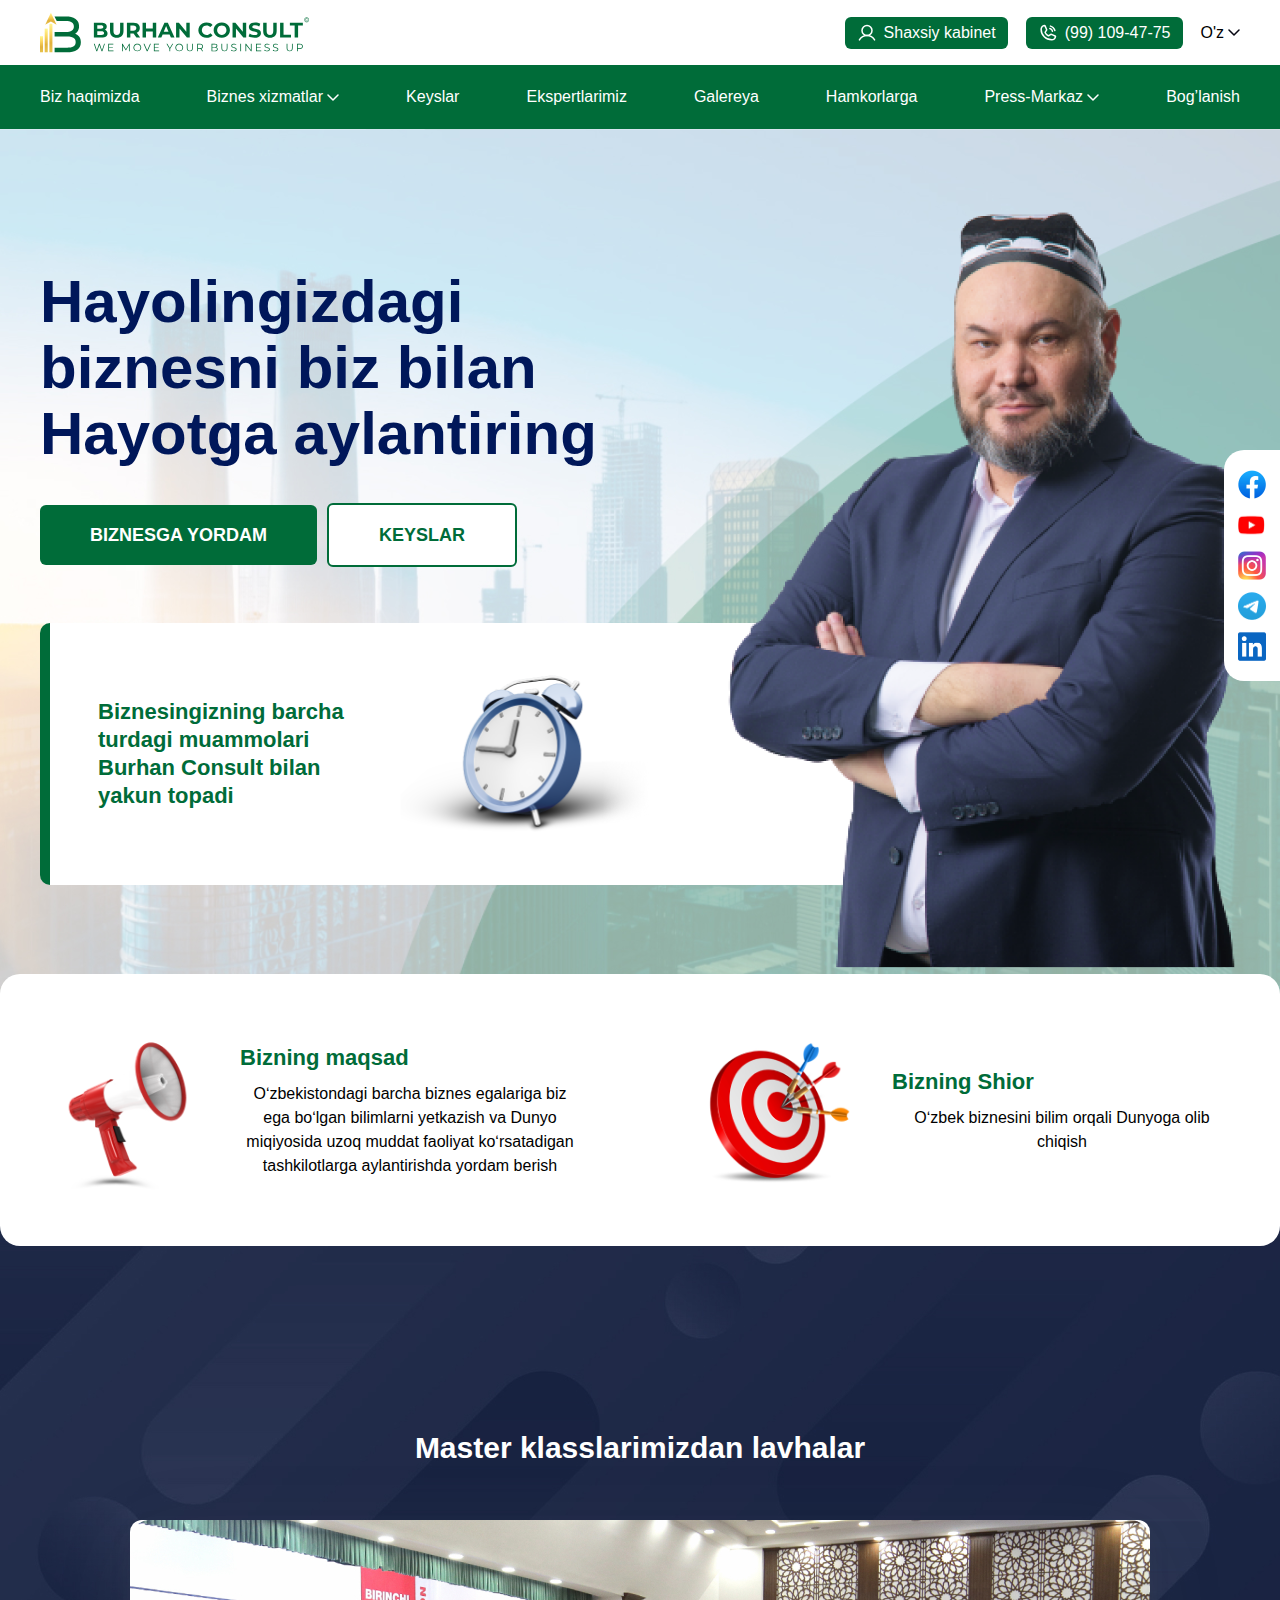
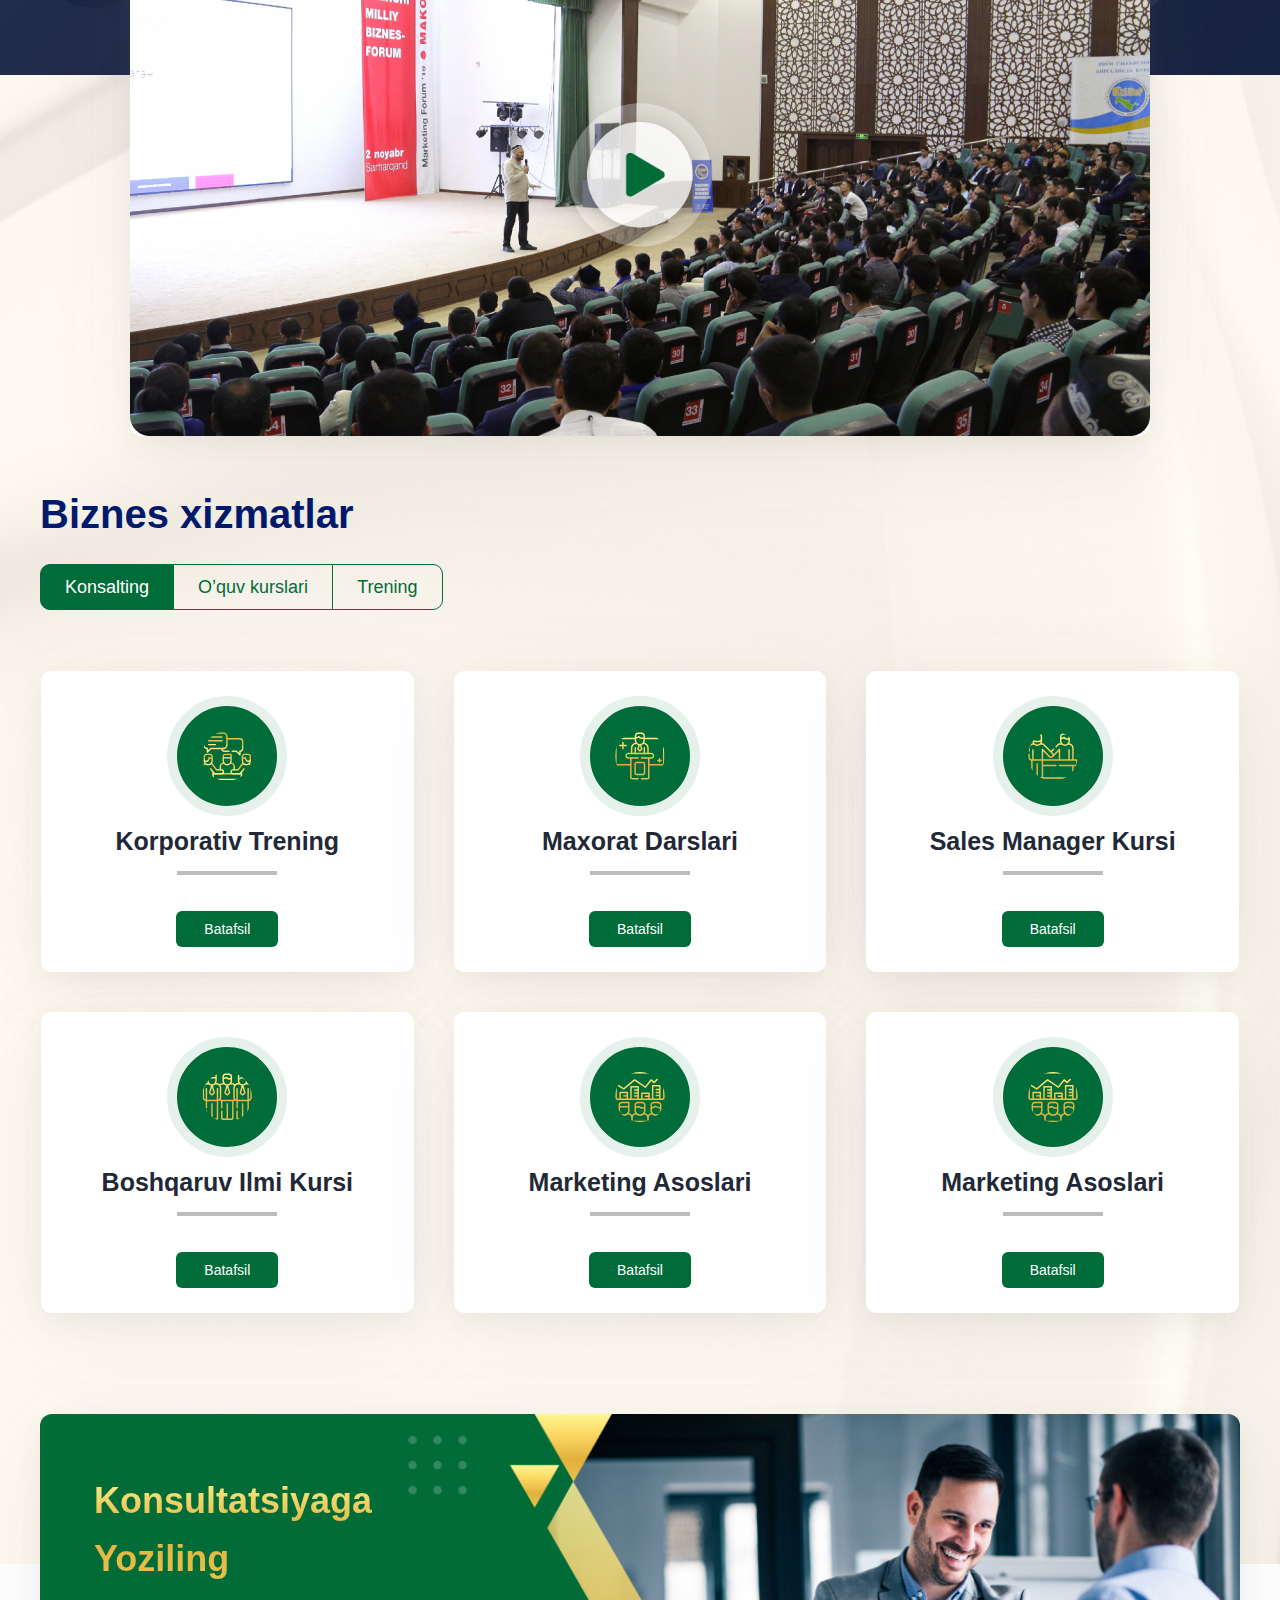
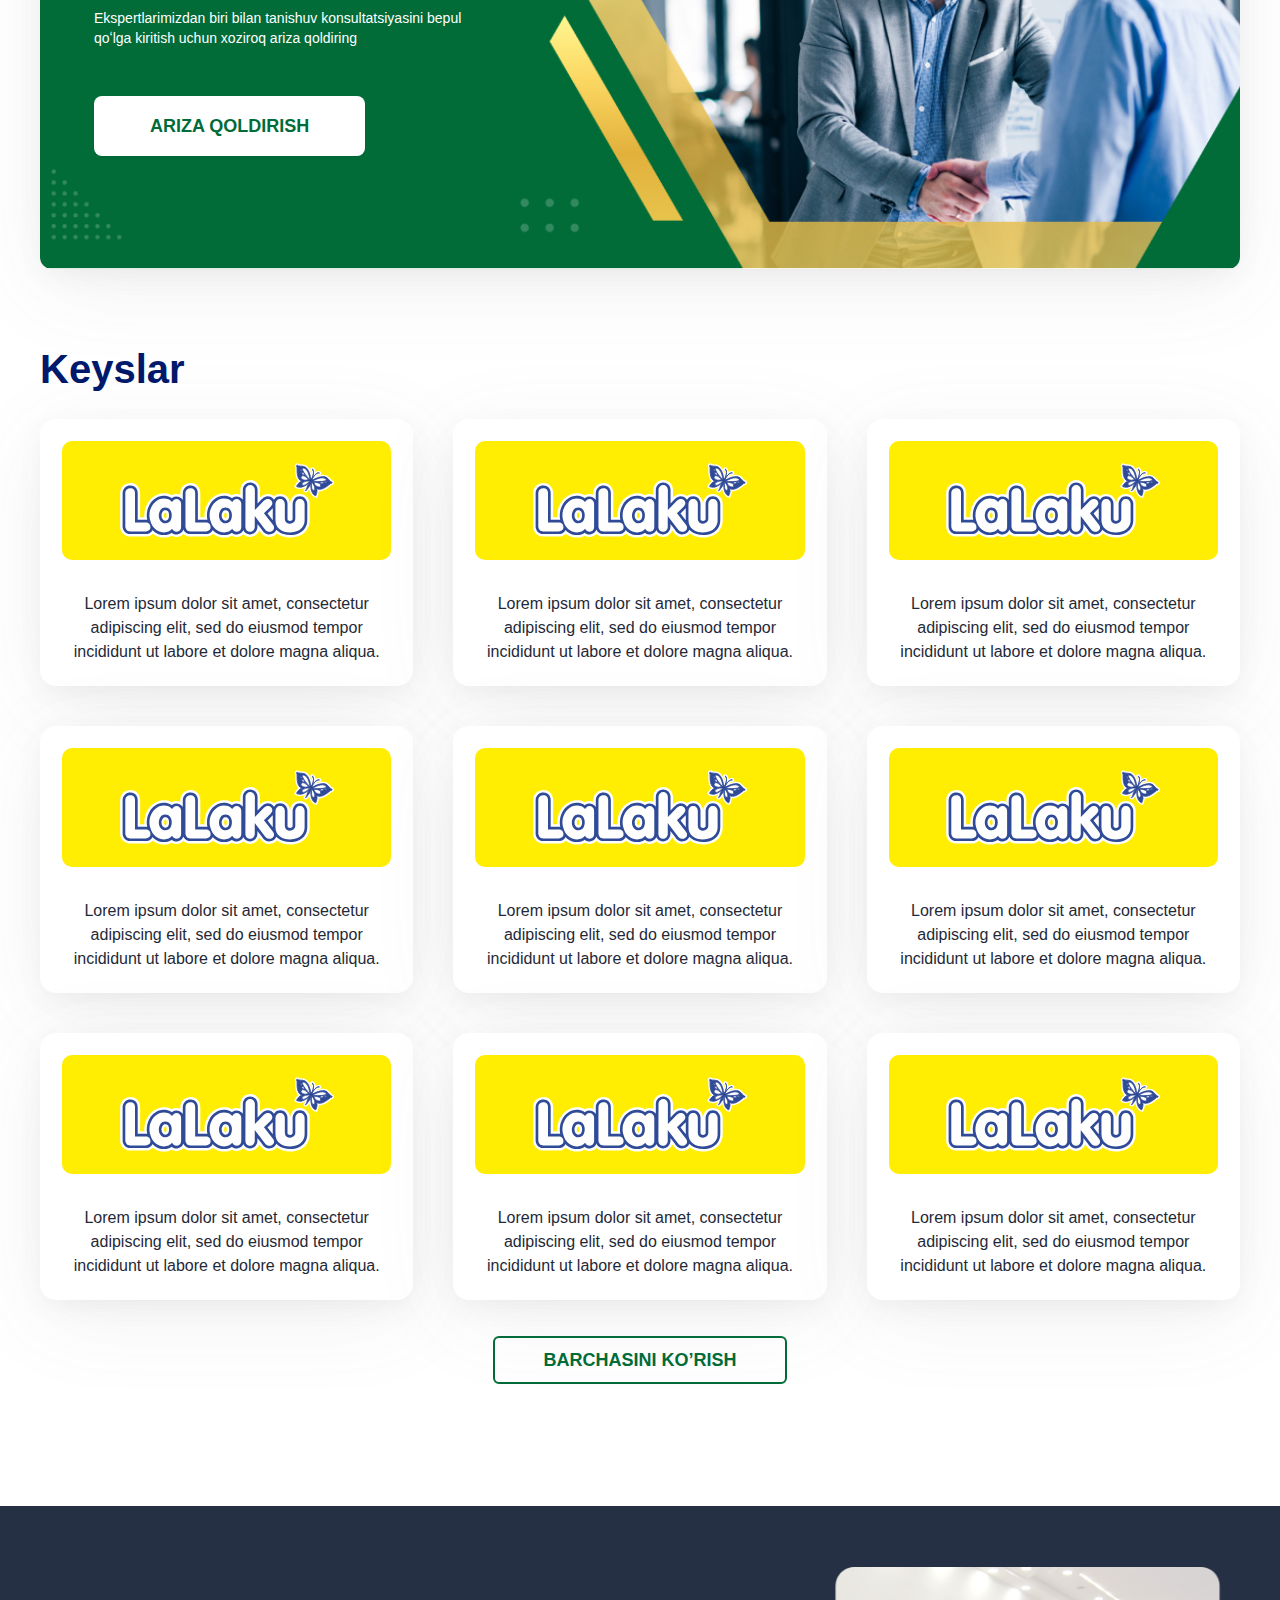
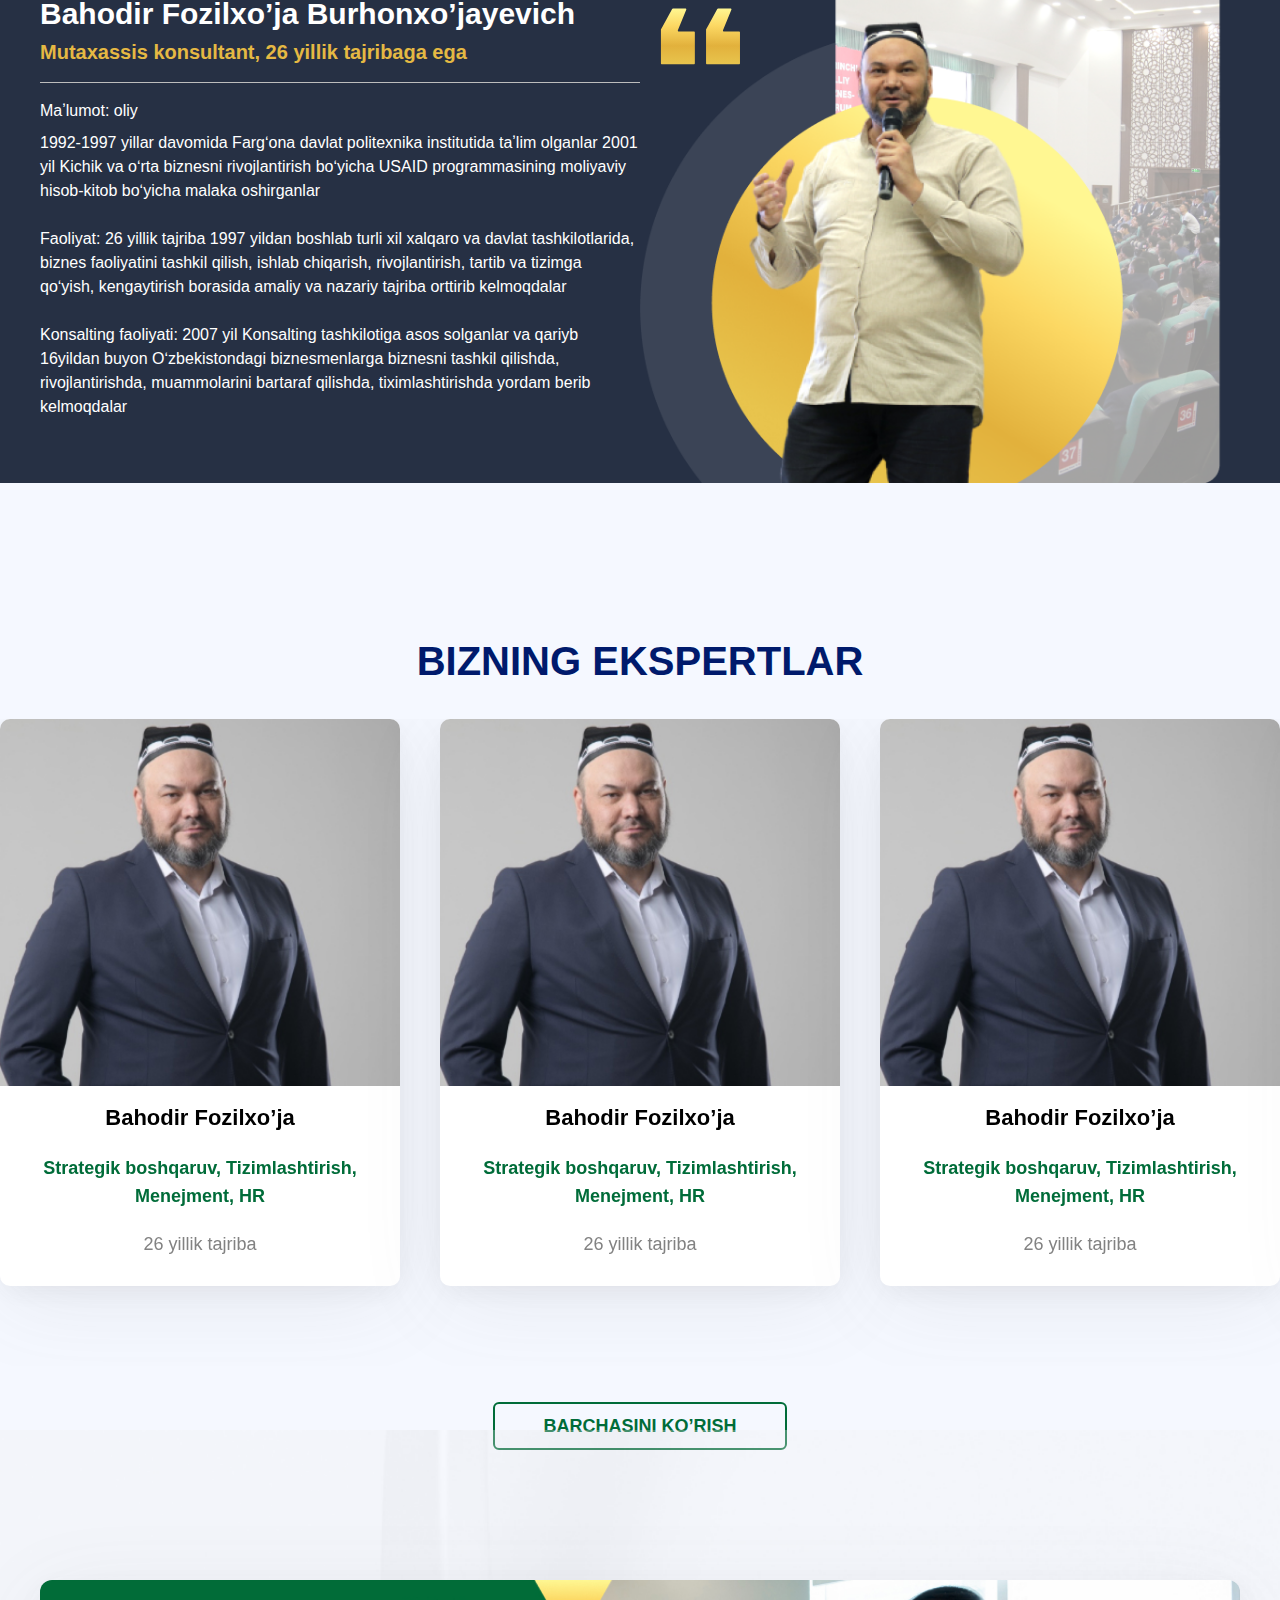
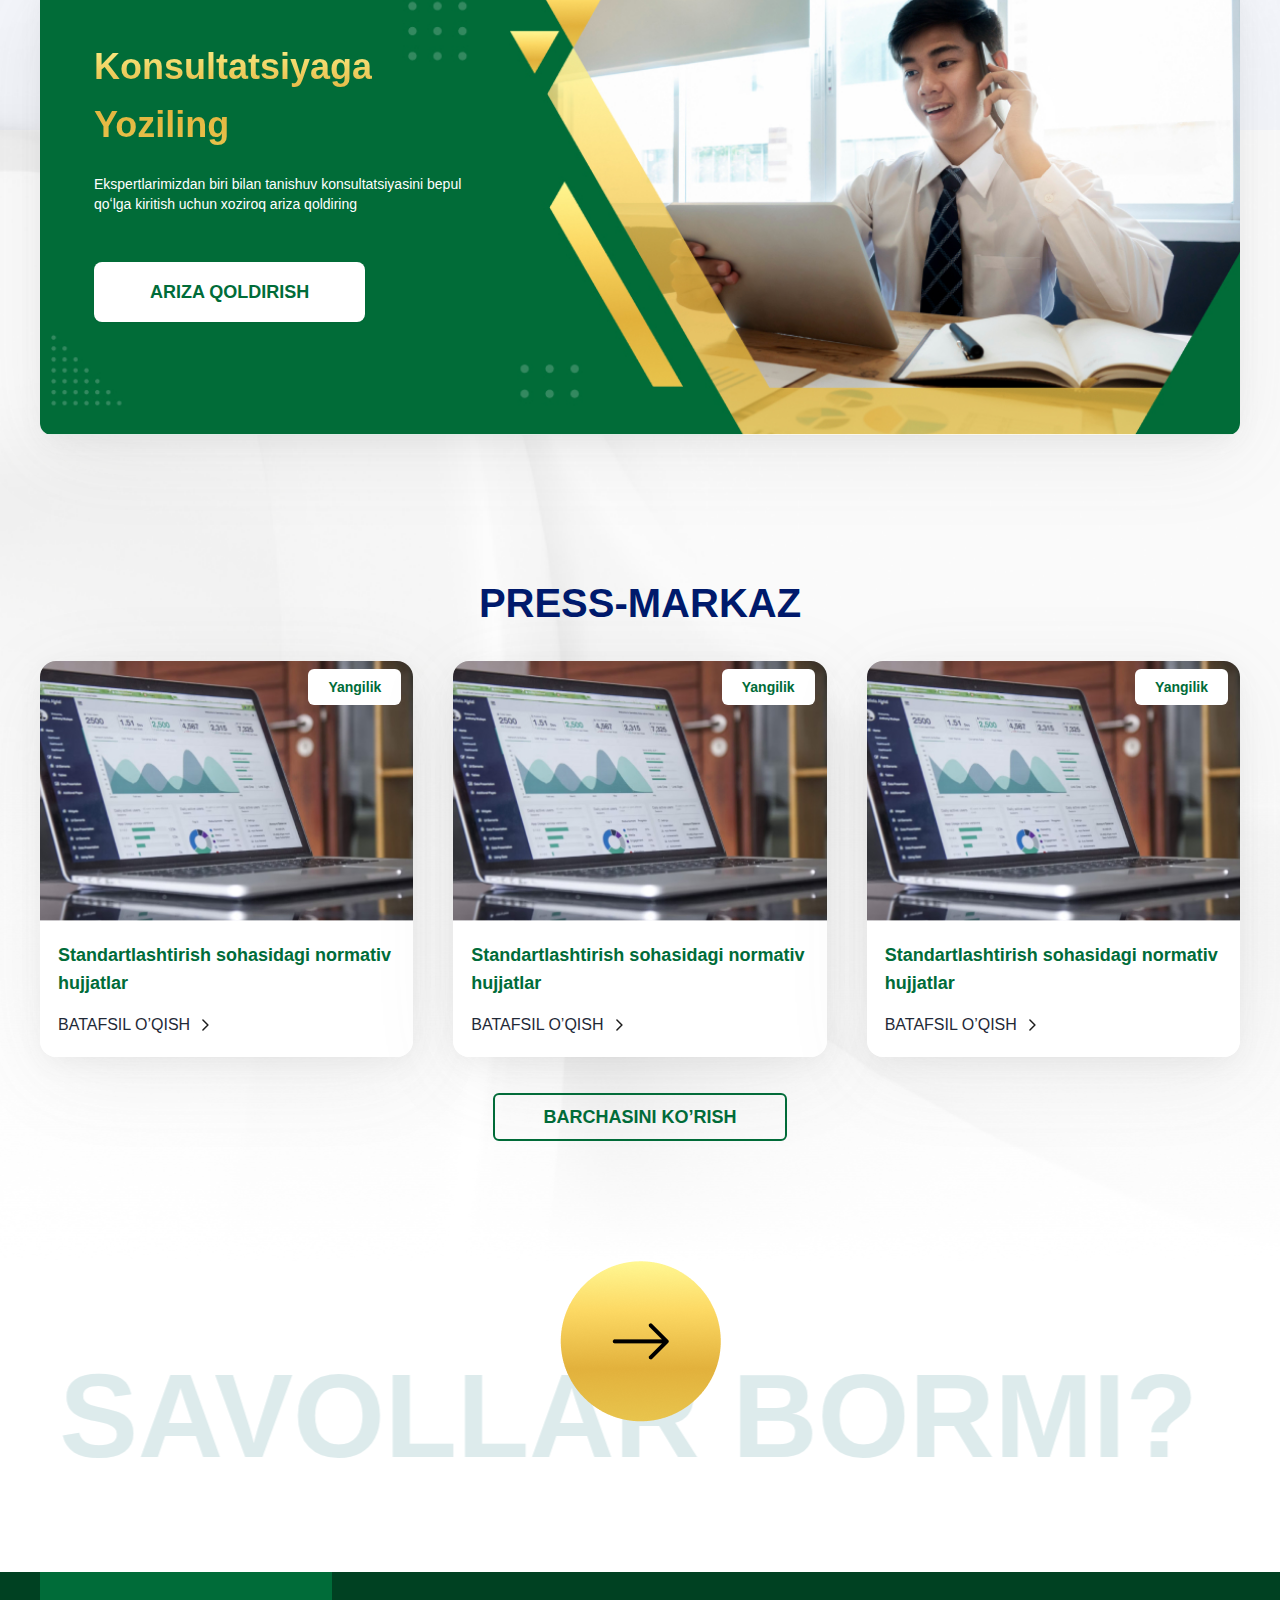
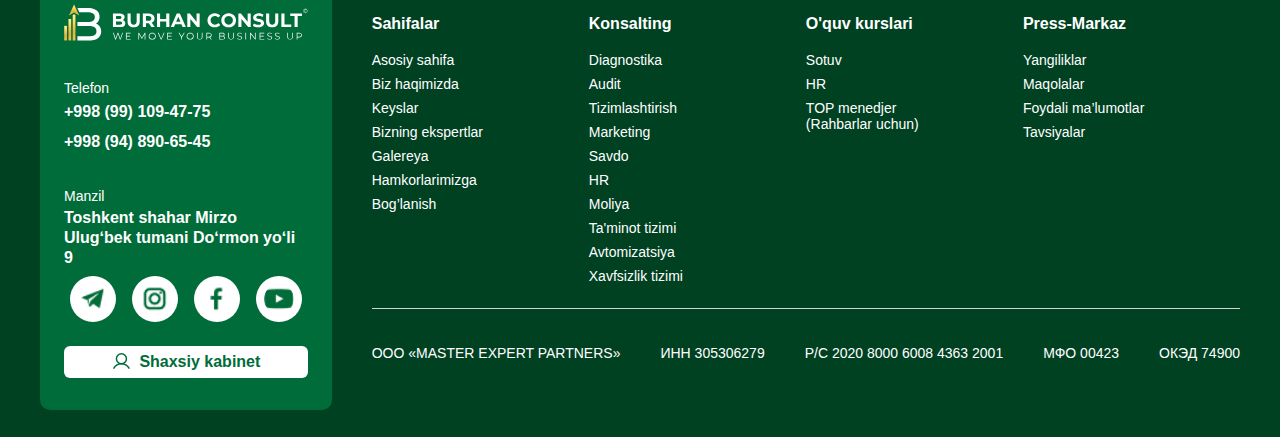
==== commit 0b7f9bf6: "sf" ====
--- a/index.html
+++ b/index.html
@@ -209,7 +209,7 @@
     </li>
   </ul>
   <section style="background-image: url(img/main-bg.jpg)"
-    class="bg-cover relative bg-center xl:py-[140px] pt-[100px] pb-[120pxy] xl:overflow-visible overflow-hidden">
+    class="bg-cover relative bg-center xl:py-[140px] pt-[100px] pb-[20px] xl:overflow-visible overflow-hidden">
     <div class="container mx-auto relative">
       <h1
         class="font-extrabold lg:text-[60px] sm:text-[42px] text-3xl sm:leading-[1.1] mb-9 lg:pr-0 sm:pr-[200px] text-[#00175A] lg:max-w-[670px]">
@@ -217,10 +217,10 @@
       </h1>
       <div class="flex sm:items-center sm:flex-row flex-col items-stretch  gap-[10px] mb-14">
         <a href="expert.html"
-          class="text-white sm:text-lg text-sm leading-[22px] text-center py-4 px-[50px] rounded-md bg-green hover:text-white hover:bg-green-dark font-bold transition-all border-none">BIZNESGA
+          class="text-white sm:text-lg text-lg leading-[22px] text-center py-4 px-[50px] rounded-md bg-green hover:text-white hover:bg-green-dark font-bold transition-all border-none">BIZNESGA
           YORDAM</a>
         <a href="keys.html"
-          class="text-green sm:text-lg text-sm leading-[18px] text-center py-4 px-[50px] rounded-md bg-white hover:text-green hover:bg-white font-bold transition-all border-2 border-green">`
+          class="text-green sm:text-lg text-lg leading-[18px] text-center py-4 px-[50px] rounded-md bg-white hover:text-green hover:bg-white font-bold transition-all border-2 border-green">
           KEYSLAR</a>
       </div>
       <div class="flex items-center rounded-[10px] bg-white xl:py-[52px] xl:px-12 p-5 text-green mb-[85px] border-l-[10px] border-green 
@@ -481,7 +481,7 @@
       </div>
     </div>
   </section>
-  <section class="pt-[62px] xl:pb-[122px] pb-12">
+  <section class="sm:pt-[62px] xl:pb-[122px] pb-12 pt-6">
     <div class="container mx-auto">
       <h2 class="text-blue font-bold sm:text-[40px] text-3xl sm:mb-8 mb-4">
         Keyslar
@@ -621,7 +621,7 @@
     <!-- Slider main container -->
     <div class="swiper w-full overflow-hidden">
       <!-- Additional required wrapper -->
-      <div class="swiper-wrapper pb-[80px]">
+      <div class="swiper-wrapper sm:pb-[80px] pb-10">
         <!-- Slides -->
         <div class="swiper-slide sm:w-[400px] sm:basis-[400px] sm:max-w-[400px] w-[300px] basis-[300px] max-w-[300px]">
           <div class="card overflow-hidden rounded-[10px] bg-white w-full shadow_card">
@@ -776,7 +776,7 @@
     </div>
   </section>
   <section
-    class="mb-[0px] xl:pt-[150px] xl:pb-[120px] lg:mt-[-300px] sm:mt-0 py-12 relative z-10 bg-cover w-full bg-right-bottom bg-no-repeat"
+    class="mb-[0px] xl:pt-[150px] xl:pb-[120px] lg:mt-[-300px] sm:mt-0 sm:pt-12 pt-3 pb-12 relative z-10 bg-cover w-full bg-right-bottom bg-no-repeat"
     style="background-image: url(img/modern2.png)">
     <div class="container mx-auto">
       <div
@@ -868,7 +868,17 @@
       </div>
     </div>
   </section>
-  <section class="request relative">
+  <section class="request relative sm:hidden">
+    <marquee
+      class="uppercase absolute top-1/2 -translate-y-1/2 font-bold lg:text-[118px] sm:text-[58px] text-[34px] text-[#DDEBEC]"
+      behavior="alternate" direction="right" scrollamount="4">Savollar bormi?</marquee>
+    <div class="container mx-auto sm:pb-[150px] pb-12 relative z-10">
+      <div class="flex justify-center">
+        <a href="#"><img class="sm:max-w-max max-w-14" src="img/next.png" alt="" /></a>
+      </div>
+    </div>
+  </section>
+  <section class="request relative hidden sm:block">
     <marquee
       class="uppercase absolute top-1/2 -translate-y-1/2 font-bold lg:text-[118px] sm:text-[58px] text-[34px] text-[#DDEBEC]"
       behavior="alternate" direction="right" scrollamount="20">Savollar bormi?</marquee>
--- a/output.css
+++ b/output.css
@@ -3435,11 +3435,6 @@
   padding-bottom: 2.5rem;
 }
 
-.py-12 {
-  padding-top: 3rem;
-  padding-bottom: 3rem;
-}
-
 .py-2 {
   padding-top: 0.5rem;
   padding-bottom: 0.5rem;
@@ -3564,6 +3559,10 @@
   padding-right: 0.75rem;
 }
 
+.pt-0 {
+  padding-top: 0px;
+}
+
 .pt-1 {
   padding-top: 0.25rem;
 }
@@ -3606,6 +3605,14 @@
 
 .pt-\[62px\] {
   padding-top: 62px;
+}
+
+.pt-6 {
+  padding-top: 1.5rem;
+}
+
+.pb-\[20px\] {
+  padding-bottom: 20px;
 }
 
 .text-left {
@@ -4050,6 +4057,10 @@
     display: flex;
   }
 
+  .sm\:hidden {
+    display: none;
+  }
+
   .sm\:h-\[250px\] {
     height: 250px;
   }
@@ -4192,12 +4203,20 @@
     padding-right: 50%;
   }
 
+  .sm\:pt-12 {
+    padding-top: 3rem;
+  }
+
   .sm\:pt-4 {
     padding-top: 1rem;
   }
 
   .sm\:pt-\[62px\] {
     padding-top: 62px;
+  }
+
+  .sm\:pb-\[80px\] {
+    padding-bottom: 80px;
   }
 
   .sm\:text-left {
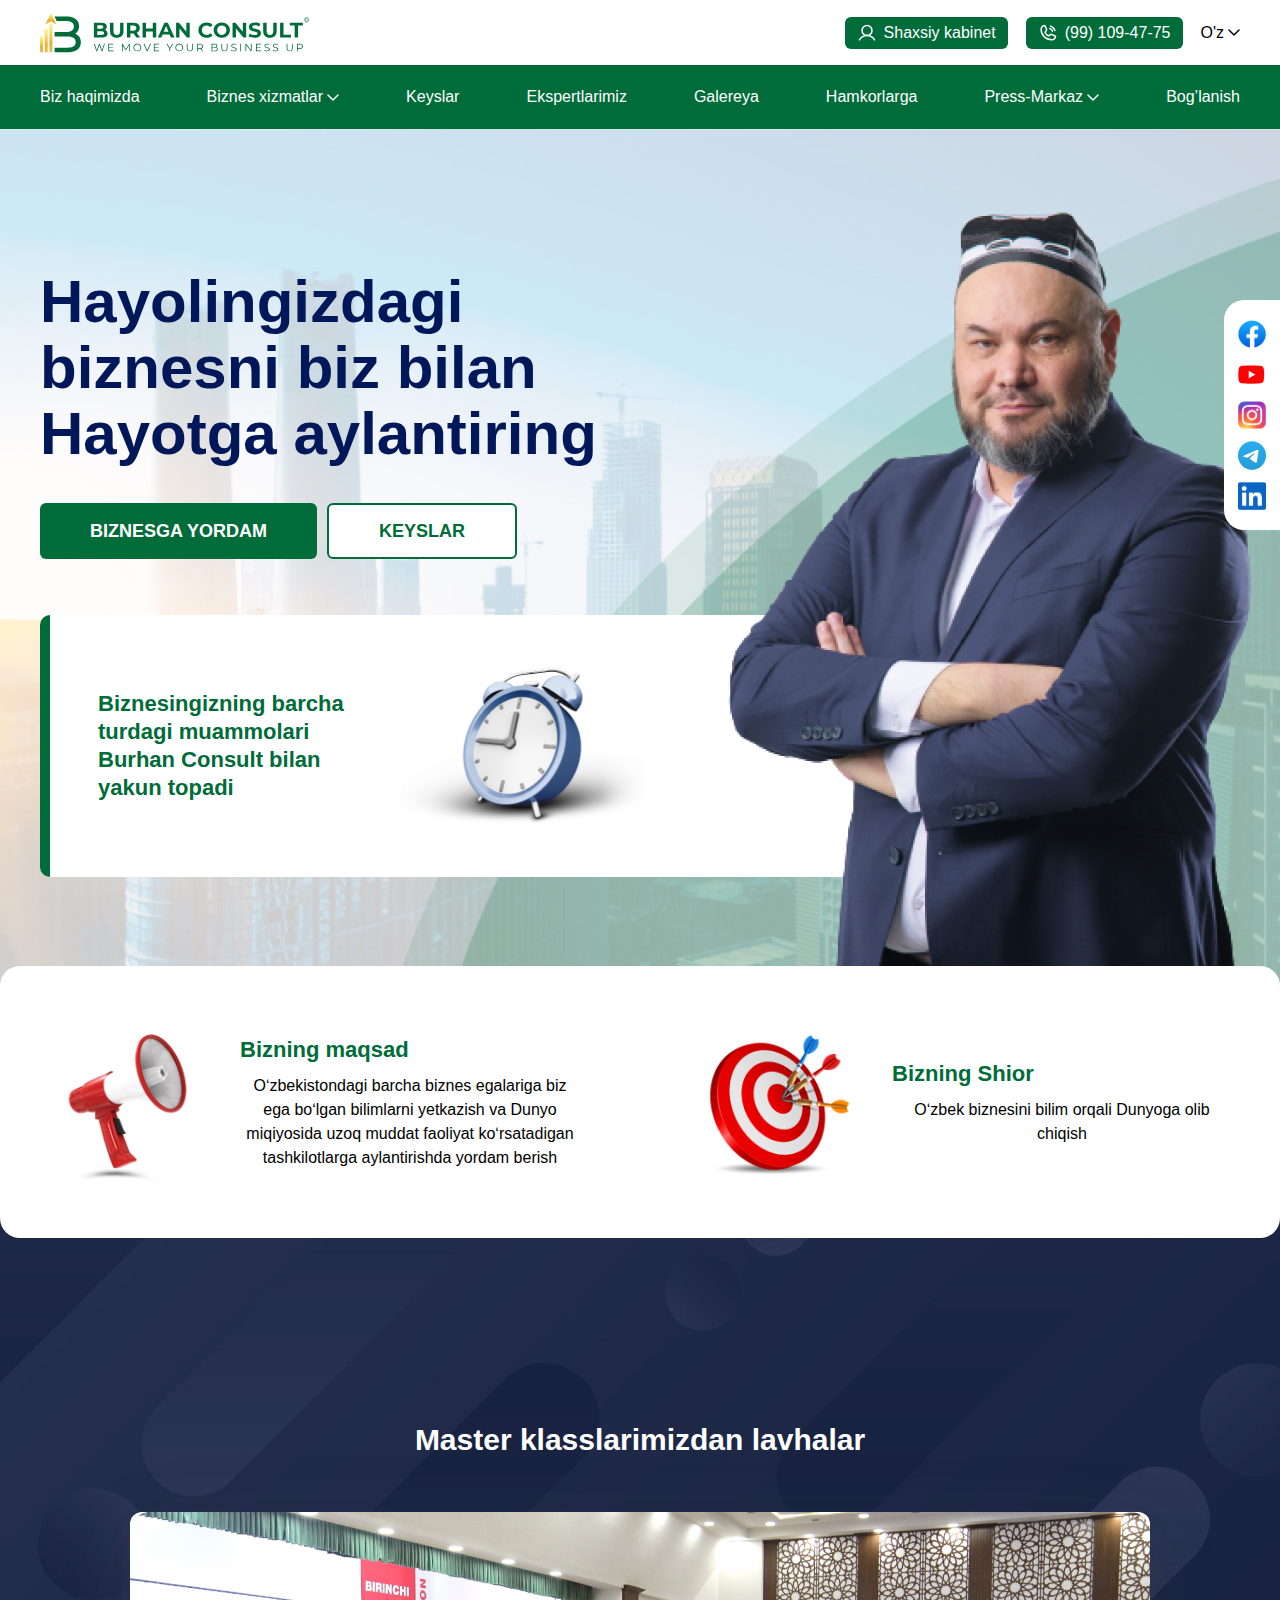
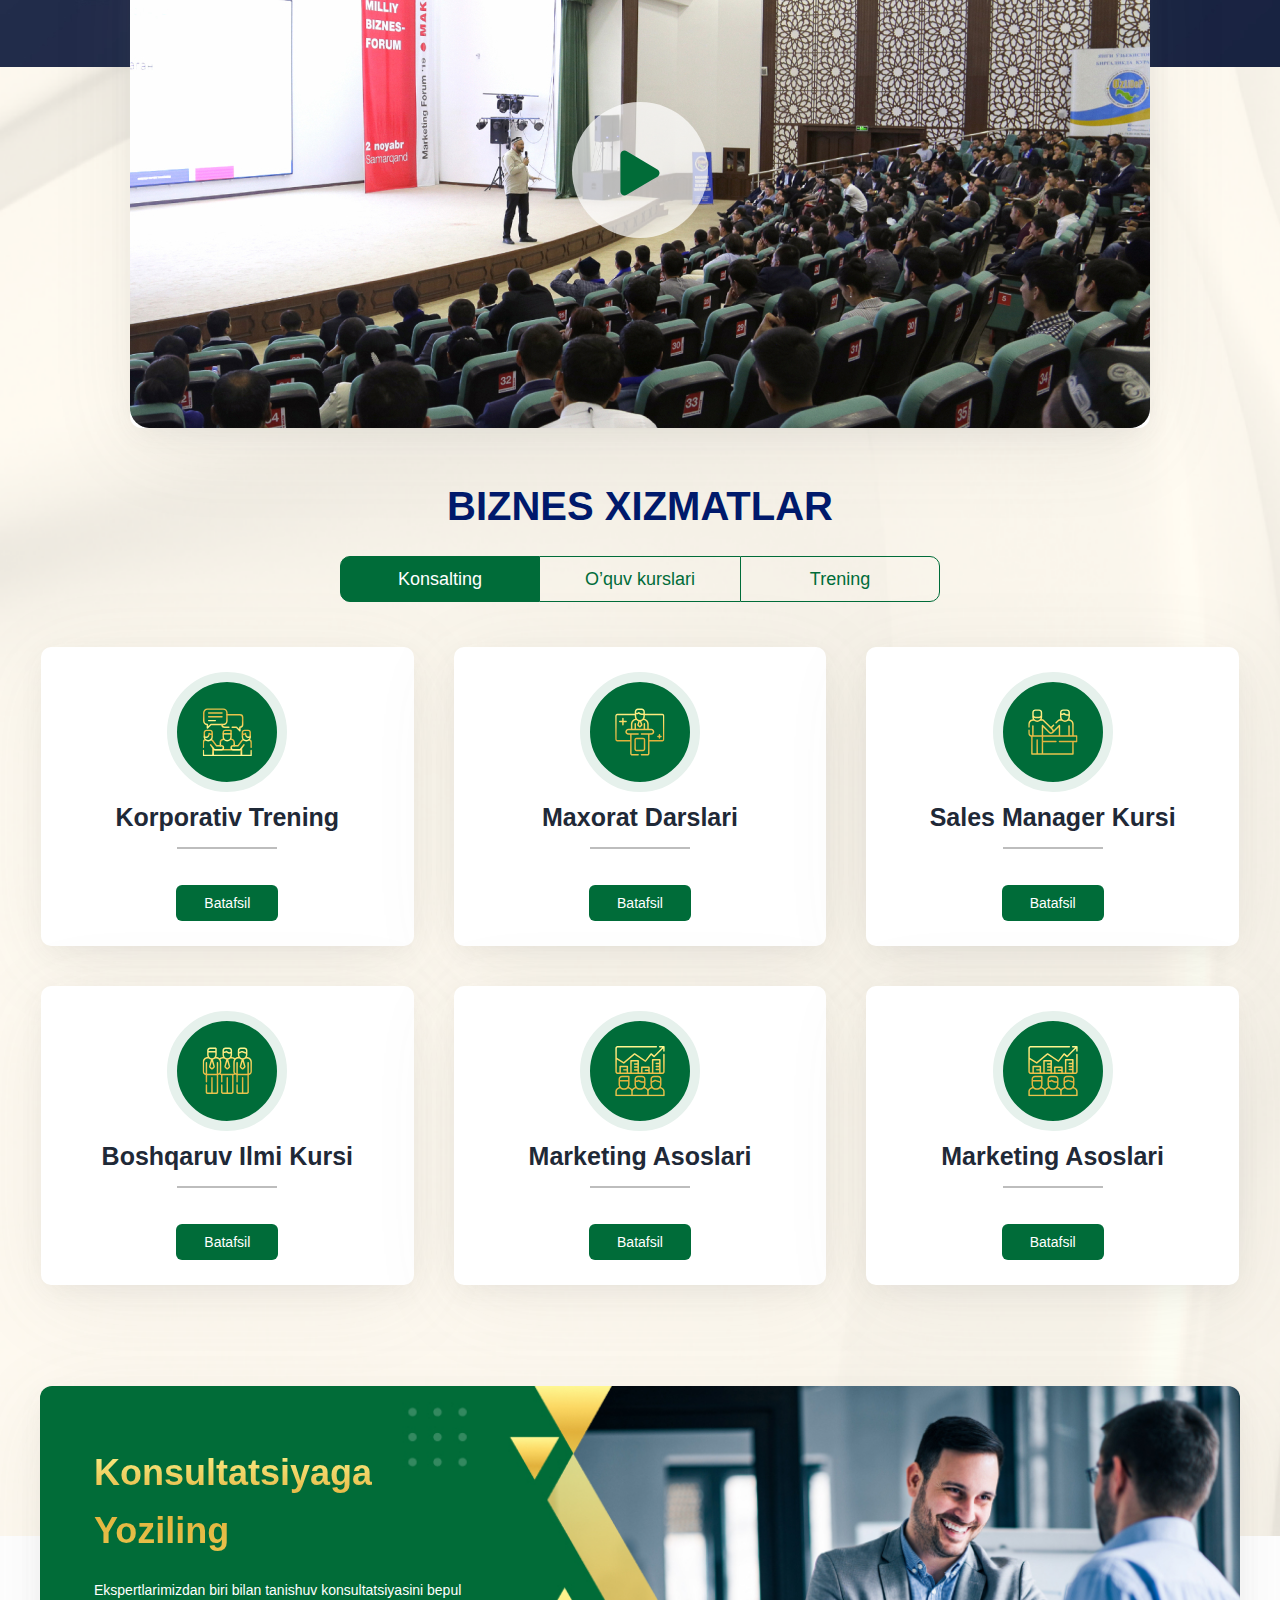
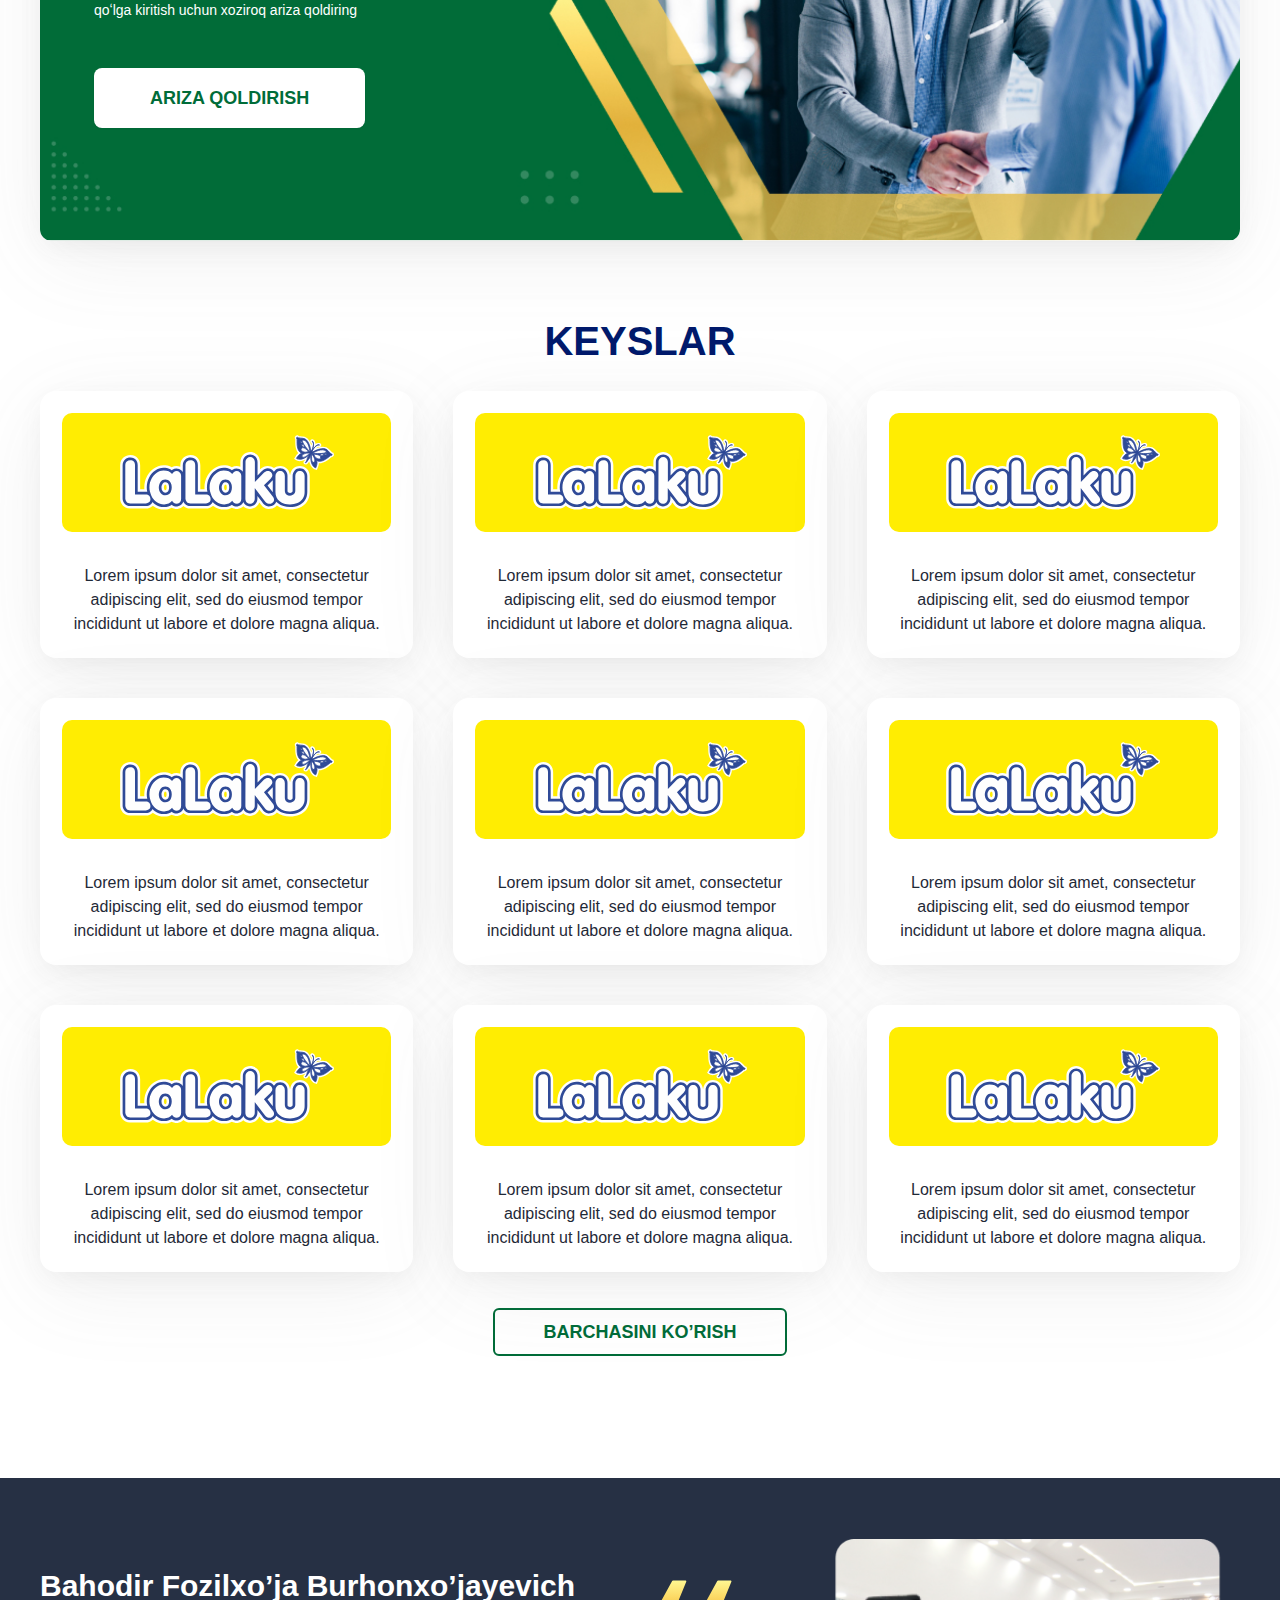
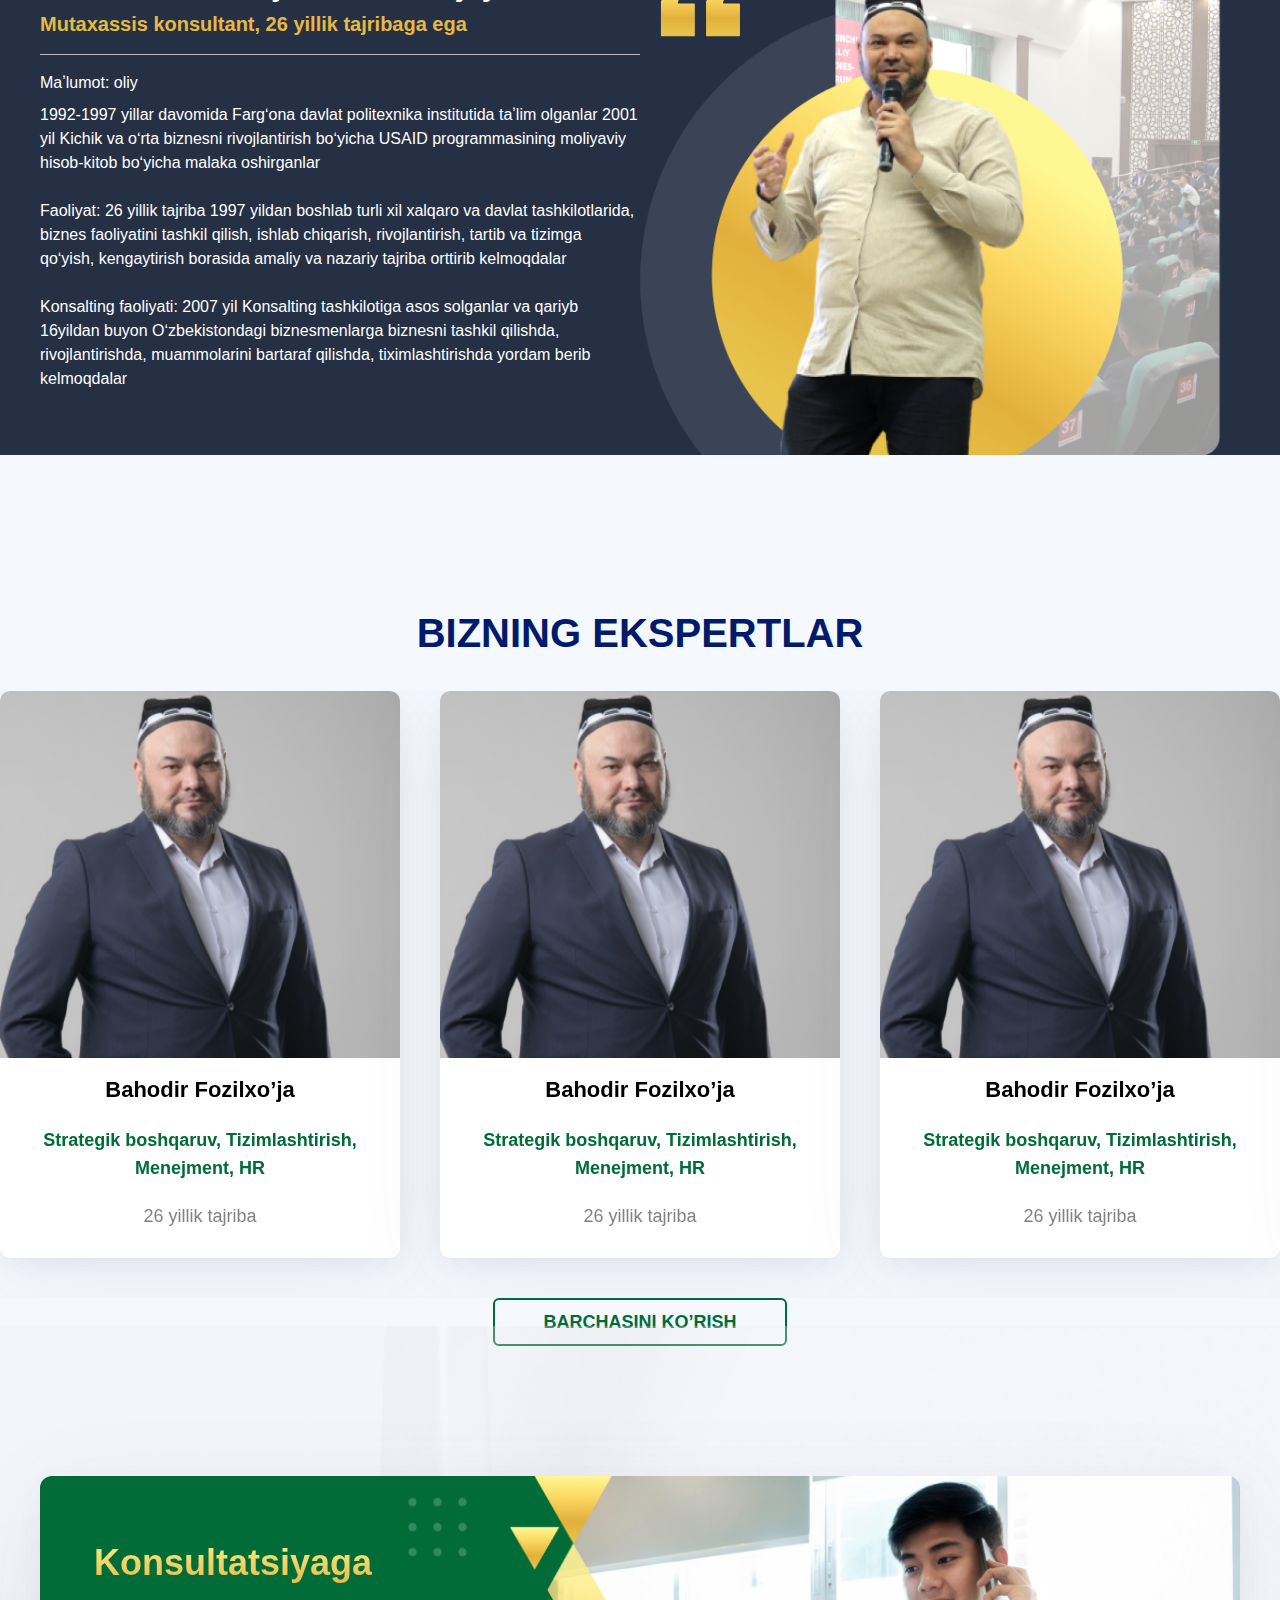
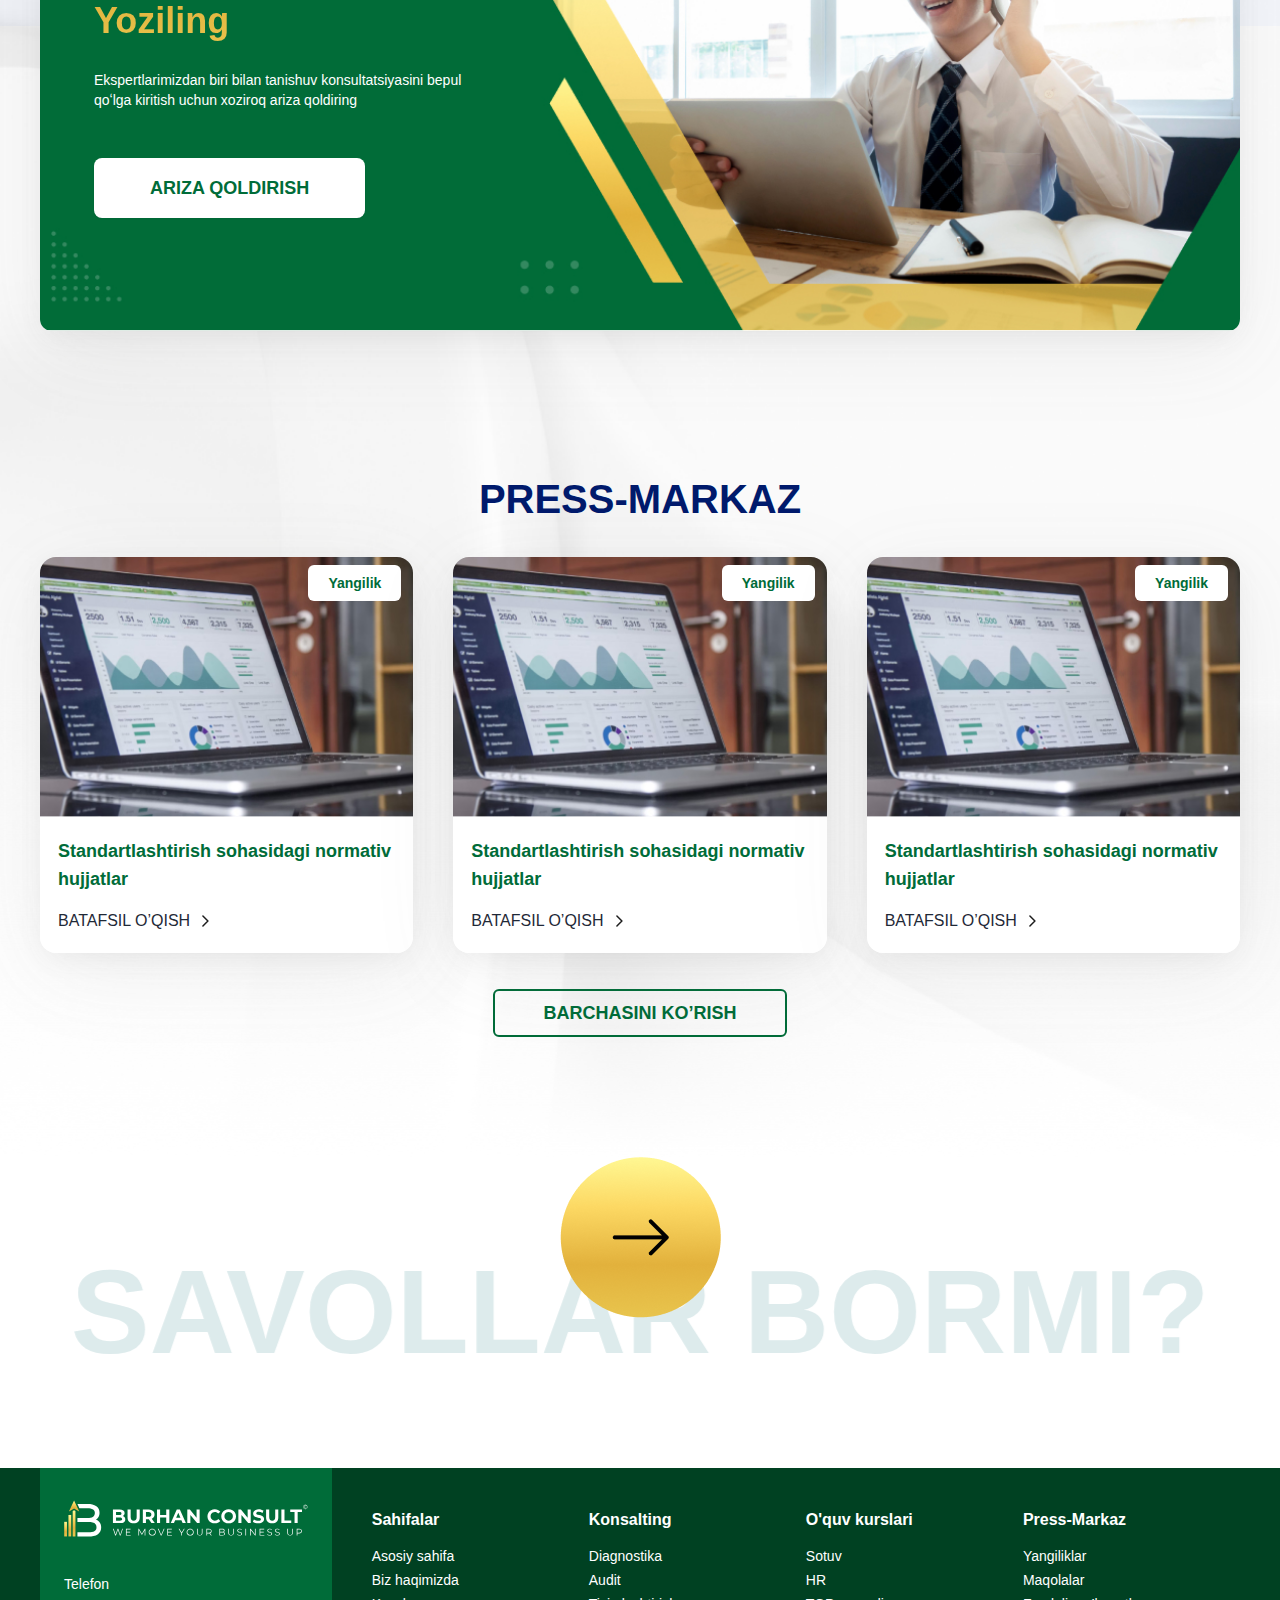
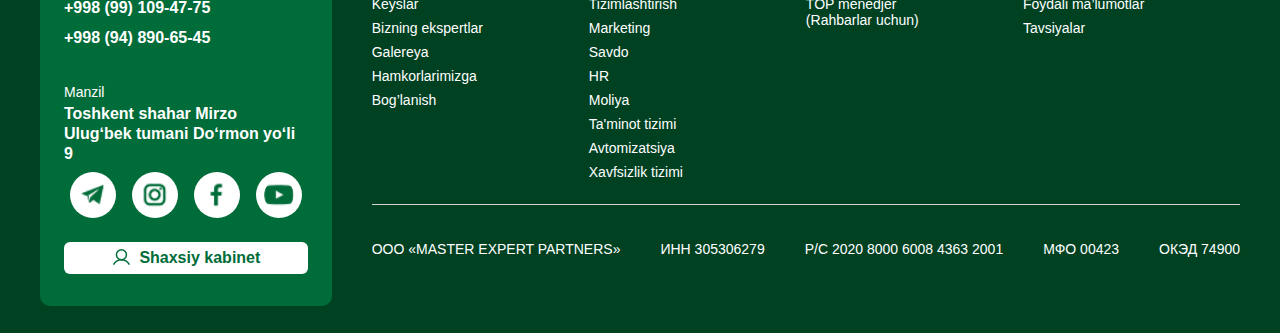
==== commit 2acce685: "sd" ====
--- a/index.html
+++ b/index.html
@@ -186,7 +186,7 @@
     </div>
   </header>
   <ul
-    class="absolute lg:top-1/2 sm:top-[650px] z-40 left-auto right-0 list-none gap-3 pt-5 pb-5 p-0 bg-white w-[56px] flex flex-col justify-center items-center rounded-l-[20px] top-2/3">
+    class="fixed top-1/2 sm:top-1/4 xl:top-1/3 z-40 left-auto right-0 list-none gap-3 pt-5 pb-5 p-0 bg-white w-[56px] flex flex-col justify-center items-center rounded-l-[20px]">
     <li>
       <a href="#"><img class="object-contain w-7 h-auto transition-all hover:scale-[1.1]" src="img/facebook.png"
           alt="" /></a>
@@ -217,10 +217,10 @@
       </h1>
       <div class="flex sm:items-center sm:flex-row flex-col items-stretch  gap-[10px] mb-14">
         <a href="expert.html"
-          class="text-white sm:text-lg text-lg leading-[22px] text-center py-4 px-[50px] rounded-md bg-green hover:text-white hover:bg-green-dark font-bold transition-all border-none">BIZNESGA
+          class="text-white sm:text-lg text-lg leading-[22px] text-center py-3.5 px-[50px] rounded-md bg-green hover:text-white hover:bg-green-dark font-bold transition-all border-none">BIZNESGA
           YORDAM</a>
         <a href="keys.html"
-          class="text-green sm:text-lg text-lg leading-[18px] text-center py-4 px-[50px] rounded-md bg-white hover:text-green hover:bg-white font-bold transition-all border-2 border-green">
+          class="text-green sm:text-lg text-lg leading-[22px] text-center py-3 px-[50px] rounded-md bg-white hover:text-green hover:bg-white font-bold transition-all border-2 border-green">
           KEYSLAR</a>
       </div>
       <div class="flex items-center rounded-[10px] bg-white xl:py-[52px] xl:px-12 p-5 text-green mb-[85px] border-l-[10px] border-green 
@@ -274,75 +274,76 @@
       </h5>
       <a href="https://www.youtube.com/watch?v=oQKnLxVH5dk&pp=ygUHZGFpc3l1aQ%3D%3D" target="_blank"
         class="shadow_card block sm:mb-[60px] mx-auto max-w-[1020px] mb-4 rounded-xl overflow-hidden relative">
-        <img src="img/play.png"
-          class="absolute left-1/2 top-1/2 -translate-x-1/2 -translate-y-1/2 sm:w-[185px] w-[80px] h-auto" alt="" />
+        <div class="absolute left-1/2 top-1/2 -translate-x-1/2 sm:p-12 p-5 -translate-y-1/2 play-triangle bg-[#ffffffb3] sm:size-[136px] size-[60px]  animation-pulse">
+          <img src="img/play2.svg" class=" h-auto w-full object-cover object-center" alt="" />
+        </div>
         <img src="img/video1.jpg" class="w-full object-cover object-center" alt="" />
       </a>
-      <h2 class="text-blue font-bold sm:text-[40px] text-3xl sm:mb-8 mb-4">
+      <h2 class="text-blue font-bold sm:text-[40px] text-3xl sm:mb-8 mb-4 uppercase text-center">
         Biznes xizmatlar
       </h2>
-      <div role="tablist" class="tabs ">
+      <div role="tablist" class="tabs  sm:relative">
         <input type="radio" name="my_tabs_2" role="tab"
-          class="tab whitespace-nowrap sm:px-6 px-3 text-green border !border-green py-2 rounded-tl-[10px] !rounded-bl-[10px]  sm:text-lg text-sm leading-[22px] h-auto checked:text-white checked:bg-green"
-          checked="checked" aria-label="Konsalting" />
-        <div role="tabpanel" class="tab-content mt-[60px]">
+          class="tab whitespace-nowrap px-6 text-green lg:!min-w-[200px] sm:min-w-[150px] min-w-[calc(33vw-10px)] lg:-translate-x-1/2 sm:translate-x-[125px] sm:absolute lg:left-1/3 sm:left-0 top-0 border !border-green py-2 rounded-tl-[10px] !rounded-bl-[10px] text-sm sm:text-lg leading-[22px] h-auto checked:text-white checked:bg-green"
+          checked="checked" aria-label="Konsalting" /> 
+        <div role="tabpanel" class="tab-content mt-[60px] sm:mt-[90px]">
           <div class="grid lg:grid-cols-3 sm:grid-cols-2 grid-cols-1 lg:gap-10 gap-5 text-center">
             <div class="bg-white shadow_card text-center p-[25px]  rounded-[10px]">
-              <img src="img/bx1.svg"
-                class="size-[120px] mx-auto mb-3 p-[25px] border-[10px] border-[#E6F1EC] bg-green rounded-full object-cover object-center overflow-hidden"
-                alt="">
-              <p
-                class="font-semibold capitalize sm:text-[25px] text-lg sm:leading-[27px] leading-4 sm:mb-9 mb-3 relative after:h-1 after:mt-4 after:bg-[#BDBDBD] after:w-[100px] after:block after:mx-auto">
+              <div class="size-[120px] mx-auto mb-3 p-[25px] border-[10px] border-[#E6F1EC] bg-green rounded-full overflow-hidden"><img src="img/bx1.svg"
+                class="object-contain object-center"
+                alt=""></div>
+              <p
+                class="font-semibold capitalize sm:text-[25px] text-lg sm:leading-[27px] leading-4 sm:mb-9 mb-3 relative after:h-[2px] after:mt-4 after:bg-[#BDBDBD] after:w-[100px] after:block after:mx-auto">
                 Korporativ trening</p>
               <a href="press-single.html"
                 class="inline-block text-sm text-white bg-green transition-all hover:bg-green-dark px-7 py-2 rounded-md">Batafsil</a>
             </div>
             <div class="bg-white shadow_card text-center p-[25px]  rounded-[10px]">
-              <img src="img/bx2.svg"
-                class="size-[120px] mx-auto mb-3 p-[25px] border-[10px] border-[#E6F1EC] bg-green rounded-full object-cover object-center overflow-hidden"
-                alt="">
-              <p
-                class="font-semibold capitalize sm:text-[25px] text-lg sm:leading-[27px] leading-4 sm:mb-9 mb-3 relative after:h-1 after:mt-4 after:bg-[#BDBDBD] after:w-[100px] after:block after:mx-auto">
+              <div class="size-[120px] mx-auto mb-3 p-[25px] border-[10px] border-[#E6F1EC] bg-green rounded-full overflow-hidden"><img src="img/bx2.svg"
+                class="object-contain object-center"
+                alt=""></div>
+              <p
+                class="font-semibold capitalize sm:text-[25px] text-lg sm:leading-[27px] leading-4 sm:mb-9 mb-3 relative after:h-[2px] after:mt-4 after:bg-[#BDBDBD] after:w-[100px] after:block after:mx-auto">
                 Maxorat darslari</p>
               <a href="press-single.html"
                 class="inline-block text-sm text-white bg-green transition-all hover:bg-green-dark px-7 py-2 rounded-md">Batafsil</a>
             </div>
             <div class="bg-white shadow_card text-center p-[25px]  rounded-[10px]">
-              <img src="img/bx3.svg"
-                class="size-[120px] mx-auto mb-3 p-[25px] border-[10px] border-[#E6F1EC] bg-green rounded-full object-cover object-center overflow-hidden"
-                alt="">
-              <p
-                class="font-semibold capitalize sm:text-[25px] text-lg sm:leading-[27px] leading-4 sm:mb-9 mb-3 relative after:h-1 after:mt-4 after:bg-[#BDBDBD] after:w-[100px] after:block after:mx-auto">
+              <div class="size-[120px] mx-auto mb-3 p-[25px] border-[10px] border-[#E6F1EC] bg-green rounded-full overflow-hidden"><img src="img/bx3.svg"
+                class="object-contain object-center"
+                alt=""></div>
+              <p
+                class="font-semibold capitalize sm:text-[25px] text-lg sm:leading-[27px] leading-4 sm:mb-9 mb-3 relative after:h-[2px] after:mt-4 after:bg-[#BDBDBD] after:w-[100px] after:block after:mx-auto">
                 Sales manager kursi</p>
               <a href="press-single.html"
                 class="inline-block text-sm text-white bg-green transition-all hover:bg-green-dark px-7 py-2 rounded-md">Batafsil</a>
             </div>
             <div class="bg-white shadow_card text-center p-[25px]  rounded-[10px]">
-              <img src="img/bx4.svg"
-                class="size-[120px] mx-auto mb-3 p-[25px] border-[10px] border-[#E6F1EC] bg-green rounded-full object-cover object-center overflow-hidden"
-                alt="">
-              <p
-                class="font-semibold capitalize sm:text-[25px] text-lg sm:leading-[27px] leading-4 sm:mb-9 mb-3 relative after:h-1 after:mt-4 after:bg-[#BDBDBD] after:w-[100px] after:block after:mx-auto">
+              <div class="size-[120px] mx-auto mb-3 p-[25px] border-[10px] border-[#E6F1EC] bg-green rounded-full overflow-hidden"><img src="img/bx4.svg"
+                class="object-contain object-center"
+                alt=""></div>
+              <p
+                class="font-semibold capitalize sm:text-[25px] text-lg sm:leading-[27px] leading-4 sm:mb-9 mb-3 relative after:h-[2px] after:mt-4 after:bg-[#BDBDBD] after:w-[100px] after:block after:mx-auto">
                 Boshqaruv ilmi kursi</p>
               <a href="press-single.html"
                 class="inline-block text-sm text-white bg-green transition-all hover:bg-green-dark px-7 py-2 rounded-md">Batafsil</a>
             </div>
             <div class="bg-white shadow_card text-center p-[25px]  rounded-[10px]">
-              <img src="img/bx5.svg"
-                class="size-[120px] mx-auto mb-3 p-[25px] border-[10px] border-[#E6F1EC] bg-green rounded-full object-cover object-center overflow-hidden"
-                alt="">
-              <p
-                class="font-semibold capitalize sm:text-[25px] text-lg sm:leading-[27px] leading-4 sm:mb-9 mb-3 relative after:h-1 after:mt-4 after:bg-[#BDBDBD] after:w-[100px] after:block after:mx-auto">
+              <div class="size-[120px] mx-auto mb-3 p-[25px] border-[10px] border-[#E6F1EC] bg-green rounded-full overflow-hidden"><img src="img/bx5.svg"
+                class="object-contain object-center"
+                alt=""></div>
+              <p
+                class="font-semibold capitalize sm:text-[25px] text-lg sm:leading-[27px] leading-4 sm:mb-9 mb-3 relative after:h-[2px] after:mt-4 after:bg-[#BDBDBD] after:w-[100px] after:block after:mx-auto">
                 Marketing asoslari</p>
               <a href="press-single.html"
                 class="inline-block text-sm text-white bg-green transition-all hover:bg-green-dark px-7 py-2 rounded-md">Batafsil</a>
             </div>
             <div class="bg-white shadow_card text-center p-[25px]  rounded-[10px]">
-              <img src="img/bx5.svg"
-                class="size-[120px] mx-auto mb-3 p-[25px] border-[10px] border-[#E6F1EC] bg-green rounded-full object-cover object-center overflow-hidden"
-                alt="">
-              <p
-                class="font-semibold capitalize sm:text-[25px] text-lg sm:leading-[27px] leading-4 sm:mb-9 mb-3 relative after:h-1 after:mt-4 after:bg-[#BDBDBD] after:w-[100px] after:block after:mx-auto">
+              <div class="size-[120px] mx-auto mb-3 p-[25px] border-[10px] border-[#E6F1EC] bg-green rounded-full overflow-hidden"><img src="img/bx5.svg"
+                class="object-contain object-center"
+                alt=""></div>
+              <p
+                class="font-semibold capitalize sm:text-[25px] text-lg sm:leading-[27px] leading-4 sm:mb-9 mb-3 relative after:h-[2px] after:mt-4 after:bg-[#BDBDBD] after:w-[100px] after:block after:mx-auto">
                 Marketing asoslari</p>
               <a href="press-single.html"
                 class="inline-block text-sm text-white bg-green transition-all hover:bg-green-dark px-7 py-2 rounded-md">Batafsil</a>
@@ -350,57 +351,57 @@
           </div>
         </div>
         <input type="radio" name="my_tabs_2" role="tab"
-          class="tab whitespace-nowrap sm:px-6 px-3 text-green border-t border-b !border-green py-2  sm:text-lg text-sm leading-[22px] h-auto checked:text-white checked:bg-green"
+          class="tab whitespace-nowrap px-6 text-green lg:!min-w-[200px] sm:min-w-[150px] min-w-[calc(33vw-10px)] lg:-translate-x-1/2 sm:translate-x-[125px] sm:absolute lg:left-1/3 sm:left-0 top-0 lg:ml-[200px] sm:ml-[150px] border-t border-b !border-green py-2 text-sm sm:text-lg leading-[22px] h-auto checked:text-white checked:bg-green"
           aria-label="O’quv kurslari" />
-        <div role="tabpanel" class="tab-content mt-[60px]">
+        <div role="tabpanel" class="tab-content mt-[60px] sm:mt-[90px]">
           <div class="grid lg:grid-cols-3 sm:grid-cols-2 grid-cols-1 lg:gap-10 gap-5 text-center">
 
             <div class="bg-white shadow_card text-center p-[25px]  rounded-[10px]">
-              <img src="img/bx3.svg"
-                class="size-[120px] mx-auto mb-3 p-[25px] border-[10px] border-[#E6F1EC] bg-green rounded-full object-cover object-center overflow-hidden"
-                alt="">
-              <p
-                class="font-semibold capitalize sm:text-[25px] text-lg sm:leading-[27px] leading-4 sm:mb-9 mb-3 relative after:h-1 after:mt-4 after:bg-[#BDBDBD] after:w-[100px] after:block after:mx-auto">
+              <div class="size-[120px] mx-auto mb-3 p-[25px] border-[10px] border-[#E6F1EC] bg-green rounded-full overflow-hidden"><img src="img/bx3.svg"
+                class="object-contain object-center"
+                alt=""></div>
+              <p
+                class="font-semibold capitalize sm:text-[25px] text-lg sm:leading-[27px] leading-4 sm:mb-9 mb-3 relative after:h-[2px] after:mt-4 after:bg-[#BDBDBD] after:w-[100px] after:block after:mx-auto">
                 Sales manager kursi</p>
               <a href="press-single.html"
                 class="inline-block text-sm text-white bg-green transition-all hover:bg-green-dark px-7 py-2 rounded-md">Batafsil</a>
             </div>
             <div class="bg-white shadow_card text-center p-[25px]  rounded-[10px]">
-              <img src="img/bx4.svg"
-                class="size-[120px] mx-auto mb-3 p-[25px] border-[10px] border-[#E6F1EC] bg-green rounded-full object-cover object-center overflow-hidden"
-                alt="">
-              <p
-                class="font-semibold capitalize sm:text-[25px] text-lg sm:leading-[27px] leading-4 sm:mb-9 mb-3 relative after:h-1 after:mt-4 after:bg-[#BDBDBD] after:w-[100px] after:block after:mx-auto">
+              <div class="size-[120px] mx-auto mb-3 p-[25px] border-[10px] border-[#E6F1EC] bg-green rounded-full overflow-hidden"><img src="img/bx4.svg"
+                class="object-contain object-center"
+                alt=""></div>
+              <p
+                class="font-semibold capitalize sm:text-[25px] text-lg sm:leading-[27px] leading-4 sm:mb-9 mb-3 relative after:h-[2px] after:mt-4 after:bg-[#BDBDBD] after:w-[100px] after:block after:mx-auto">
                 Boshqaruv ilmi kursi</p>
               <a href="press-single.html"
                 class="inline-block text-sm text-white bg-green transition-all hover:bg-green-dark px-7 py-2 rounded-md">Batafsil</a>
             </div>
             <div class="bg-white shadow_card text-center p-[25px]  rounded-[10px]">
-              <img src="img/bx1.svg"
-                class="size-[120px] mx-auto mb-3 p-[25px] border-[10px] border-[#E6F1EC] bg-green rounded-full object-cover object-center overflow-hidden"
-                alt="">
-              <p
-                class="font-semibold capitalize sm:text-[25px] text-lg sm:leading-[27px] leading-4 sm:mb-9 mb-3 relative after:h-1 after:mt-4 after:bg-[#BDBDBD] after:w-[100px] after:block after:mx-auto">
+              <div class="size-[120px] mx-auto mb-3 p-[25px] border-[10px] border-[#E6F1EC] bg-green rounded-full overflow-hidden"><img src="img/bx1.svg"
+                class="object-contain object-center"
+                alt=""></div>
+              <p
+                class="font-semibold capitalize sm:text-[25px] text-lg sm:leading-[27px] leading-4 sm:mb-9 mb-3 relative after:h-[2px] after:mt-4 after:bg-[#BDBDBD] after:w-[100px] after:block after:mx-auto">
                 Korporativ trening</p>
               <a href="press-single.html"
                 class="inline-block text-sm text-white bg-green transition-all hover:bg-green-dark px-7 py-2 rounded-md">Batafsil</a>
             </div>
             <div class="bg-white shadow_card text-center p-[25px]  rounded-[10px]">
-              <img src="img/bx2.svg"
-                class="size-[120px] mx-auto mb-3 p-[25px] border-[10px] border-[#E6F1EC] bg-green rounded-full object-cover object-center overflow-hidden"
-                alt="">
-              <p
-                class="font-semibold capitalize sm:text-[25px] text-lg sm:leading-[27px] leading-4 sm:mb-9 mb-3 relative after:h-1 after:mt-4 after:bg-[#BDBDBD] after:w-[100px] after:block after:mx-auto">
+              <div class="size-[120px] mx-auto mb-3 p-[25px] border-[10px] border-[#E6F1EC] bg-green rounded-full overflow-hidden"><img src="img/bx2.svg"
+                class="object-contain object-center"
+                alt=""></div>
+              <p
+                class="font-semibold capitalize sm:text-[25px] text-lg sm:leading-[27px] leading-4 sm:mb-9 mb-3 relative after:h-[2px] after:mt-4 after:bg-[#BDBDBD] after:w-[100px] after:block after:mx-auto">
                 Maxorat darslari</p>
               <a href="press-single.html"
                 class="inline-block text-sm text-white bg-green transition-all hover:bg-green-dark px-7 py-2 rounded-md">Batafsil</a>
             </div>
             <div class="bg-white shadow_card text-center p-[25px]  rounded-[10px]">
-              <img src="img/bx5.svg"
-                class="size-[120px] mx-auto mb-3 p-[25px] border-[10px] border-[#E6F1EC] bg-green rounded-full object-cover object-center overflow-hidden"
-                alt="">
-              <p
-                class="font-semibold capitalize sm:text-[25px] text-lg sm:leading-[27px] leading-4 sm:mb-9 mb-3 relative after:h-1 after:mt-4 after:bg-[#BDBDBD] after:w-[100px] after:block after:mx-auto">
+              <div class="size-[120px] mx-auto mb-3 p-[25px] border-[10px] border-[#E6F1EC] bg-green rounded-full overflow-hidden"><img src="img/bx5.svg"
+                class="object-contain object-center"
+                alt=""></div>
+              <p
+                class="font-semibold capitalize sm:text-[25px] text-lg sm:leading-[27px] leading-4 sm:mb-9 mb-3 relative after:h-[2px] after:mt-4 after:bg-[#BDBDBD] after:w-[100px] after:block after:mx-auto">
                 Marketing asoslari</p>
               <a href="press-single.html"
                 class="inline-block text-sm text-white bg-green transition-all hover:bg-green-dark px-7 py-2 rounded-md">Batafsil</a>
@@ -409,47 +410,47 @@
           </div>
         </div>
         <input type="radio" name="my_tabs_2" role="tab"
-          class="tab whitespace-nowrap sm:px-6 px-3 text-green border !border-green py-2  rounded-tr-[10px] !rounded-br-[10px]  sm:text-lg text-sm leading-[22px] h-auto checked:text-white checked:bg-green"
+          class="tab whitespace-nowrap px-6 text-green lg:!min-w-[200px] sm:min-w-[150px] min-w-[calc(33vw-10px)] lg:-translate-x-1/2 sm:translate-x-[125px] sm:absolute lg:left-1/3 sm:left-0 top-0 lg:ml-[400px] sm:ml-[300px] border !border-green py-2 rounded-tr-[10px] !rounded-br-[10px] text-sm sm:text-lg leading-[22px] h-auto checked:text-white checked:bg-green"
           aria-label="Trening" />
-        <div role="tabpanel" class="tab-content mt-[60px]">
+        <div role="tabpanel" class="tab-content mt-[60px] sm:mt-[90px]">
           <div class="grid lg:grid-cols-3 sm:grid-cols-2 grid-cols-1 lg:gap-10 gap-5 text-center">
 
             <div class="bg-white shadow_card text-center p-[25px]  rounded-[10px]">
-              <img src="img/bx2.svg"
-                class="size-[120px] mx-auto mb-3 p-[25px] border-[10px] border-[#E6F1EC] bg-green rounded-full object-cover object-center overflow-hidden"
-                alt="">
-              <p
-                class="font-semibold capitalize sm:text-[25px] text-lg sm:leading-[27px] leading-4 sm:mb-9 mb-3 relative after:h-1 after:mt-4 after:bg-[#BDBDBD] after:w-[100px] after:block after:mx-auto">
+              <div class="size-[120px] mx-auto mb-3 p-[25px] border-[10px] border-[#E6F1EC] bg-green rounded-full overflow-hidden"><img src="img/bx2.svg"
+                class="object-contain object-center"
+                alt=""></div>
+              <p
+                class="font-semibold capitalize sm:text-[25px] text-lg sm:leading-[27px] leading-4 sm:mb-9 mb-3 relative after:h-[2px] after:mt-4 after:bg-[#BDBDBD] after:w-[100px] after:block after:mx-auto">
                 Maxorat darslari</p>
               <a href="press-single.html"
                 class="inline-block text-sm text-white bg-green transition-all hover:bg-green-dark px-7 py-2 rounded-md">Batafsil</a>
             </div>
             <div class="bg-white shadow_card text-center p-[25px]  rounded-[10px]">
-              <img src="img/bx1.svg"
-                class="size-[120px] mx-auto mb-3 p-[25px] border-[10px] border-[#E6F1EC] bg-green rounded-full object-cover object-center overflow-hidden"
-                alt="">
-              <p
-                class="font-semibold capitalize sm:text-[25px] text-lg sm:leading-[27px] leading-4 sm:mb-9 mb-3 relative after:h-1 after:mt-4 after:bg-[#BDBDBD] after:w-[100px] after:block after:mx-auto">
+              <div class="size-[120px] mx-auto mb-3 p-[25px] border-[10px] border-[#E6F1EC] bg-green rounded-full overflow-hidden"><img src="img/bx1.svg"
+                class="object-contain object-center"
+                alt=""></div>
+              <p
+                class="font-semibold capitalize sm:text-[25px] text-lg sm:leading-[27px] leading-4 sm:mb-9 mb-3 relative after:h-[2px] after:mt-4 after:bg-[#BDBDBD] after:w-[100px] after:block after:mx-auto">
                 Korporativ trening</p>
               <a href="press-single.html"
                 class="inline-block text-sm text-white bg-green transition-all hover:bg-green-dark px-7 py-2 rounded-md">Batafsil</a>
             </div>
             <div class="bg-white shadow_card text-center p-[25px]  rounded-[10px]">
-              <img src="img/bx3.svg"
-                class="size-[120px] mx-auto mb-3 p-[25px] border-[10px] border-[#E6F1EC] bg-green rounded-full object-cover object-center overflow-hidden"
-                alt="">
-              <p
-                class="font-semibold capitalize sm:text-[25px] text-lg sm:leading-[27px] leading-4 sm:mb-9 mb-3 relative after:h-1 after:mt-4 after:bg-[#BDBDBD] after:w-[100px] after:block after:mx-auto">
+              <div class="size-[120px] mx-auto mb-3 p-[25px] border-[10px] border-[#E6F1EC] bg-green rounded-full overflow-hidden"><img src="img/bx3.svg"
+                class="object-contain object-center"
+                alt=""></div>
+              <p
+                class="font-semibold capitalize sm:text-[25px] text-lg sm:leading-[27px] leading-4 sm:mb-9 mb-3 relative after:h-[2px] after:mt-4 after:bg-[#BDBDBD] after:w-[100px] after:block after:mx-auto">
                 Sales manager kursi</p>
               <a href="press-single.html"
                 class="inline-block text-sm text-white bg-green transition-all hover:bg-green-dark px-7 py-2 rounded-md">Batafsil</a>
             </div>
             <div class="bg-white shadow_card text-center p-[25px]  rounded-[10px]">
-              <img src="img/bx4.svg"
-                class="size-[120px] mx-auto mb-3 p-[25px] border-[10px] border-[#E6F1EC] bg-green rounded-full object-cover object-center overflow-hidden"
-                alt="">
-              <p
-                class="font-semibold capitalize sm:text-[25px] text-lg sm:leading-[27px] leading-4 sm:mb-9 mb-3 relative after:h-1 after:mt-4 after:bg-[#BDBDBD] after:w-[100px] after:block after:mx-auto">
+              <div class="size-[120px] mx-auto mb-3 p-[25px] border-[10px] border-[#E6F1EC] bg-green rounded-full overflow-hidden"><img src="img/bx4.svg"
+                class="object-contain object-center"
+                alt=""></div>
+              <p
+                class="font-semibold capitalize sm:text-[25px] text-lg sm:leading-[27px] leading-4 sm:mb-9 mb-3 relative after:h-[2px] after:mt-4 after:bg-[#BDBDBD] after:w-[100px] after:block after:mx-auto">
                 Boshqaruv ilmi kursi</p>
               <a href="press-single.html"
                 class="inline-block text-sm text-white bg-green transition-all hover:bg-green-dark px-7 py-2 rounded-md">Batafsil</a>
@@ -483,7 +484,7 @@
   </section>
   <section class="sm:pt-[62px] xl:pb-[122px] pb-12 pt-6">
     <div class="container mx-auto">
-      <h2 class="text-blue font-bold sm:text-[40px] text-3xl sm:mb-8 mb-4">
+      <h2 class="text-blue font-bold sm:text-[40px] text-3xl sm:mb-8 mb-4 uppercase text-center">
         Keyslar
       </h2>
       <div class="grid lg:grid-cols-3 sm:grid-cols-2 xl:gap-10 gap-[20px]">
@@ -614,14 +615,14 @@
       </div>
     </div>
   </section>
-  <section class="xl:pt-[160px] pt-14 xl:pb-[280px] lg:pb-[220px] pb-10 bg-[#F5F8FF]">
+  <section class="xl:pt-[160px] pt-14 xl:pb-[280px] lg:pb-[20px] pb-10 bg-[#F5F8FF]">
     <h2 class="text-blue font-bold sm:text-[40px] text-3xl text-center sm:mb-10 mb-4">
       BIZNING EKSPERTLAR
     </h2>
     <!-- Slider main container -->
     <div class="swiper w-full overflow-hidden">
       <!-- Additional required wrapper -->
-      <div class="swiper-wrapper sm:pb-[80px] pb-10">
+      <div class="swiper-wrapper pb-10">
         <!-- Slides -->
         <div class="swiper-slide sm:w-[400px] sm:basis-[400px] sm:max-w-[400px] w-[300px] basis-[300px] max-w-[300px]">
           <div class="card overflow-hidden rounded-[10px] bg-white w-full shadow_card">
@@ -771,12 +772,12 @@
     </div>
     <div class="text-center">
       <a href="expert.html"
-        class="text-lg xl:mt-9 inline-block uppercase transition-all text-green hover:text-green-dark hover:border-green-dark font-bold border-2 border-green py-2 px-12 rounded-[6px]">barchasini
+        class="text-lg inline-block uppercase transition-all text-green hover:text-green-dark hover:border-green-dark font-bold border-2 border-green py-2 px-12 rounded-[6px]">barchasini
         ko’rish</a>
     </div>
   </section>
   <section
-    class="mb-[0px] xl:pt-[150px] xl:pb-[120px] lg:mt-[-300px] sm:mt-0 sm:pt-12 pt-3 pb-12 relative z-10 bg-cover w-full bg-right-bottom bg-no-repeat"
+    class="mb-[0px] xl:pt-[150px] xl:pb-[120px] xl:mt-[-300px] lg:mt-0 lg:pt-[80px] sm:pt-12 pt-3 pb-12 relative z-10 bg-cover w-full bg-right-bottom bg-no-repeat"
     style="background-image: url(img/modern2.png)">
     <div class="container mx-auto">
       <div
--- a/output.css
+++ b/output.css
@@ -2516,6 +2516,10 @@
   visibility: collapse;
 }
 
+.fixed {
+  position: fixed;
+}
+
 .absolute {
   position: absolute;
 }
@@ -2552,6 +2556,10 @@
   right: -120px;
 }
 
+.top-0 {
+  top: 0px;
+}
+
 .top-1 {
   top: 0.25rem;
 }
@@ -2562,10 +2570,6 @@
 
 .top-2 {
   top: 0.5rem;
-}
-
-.top-2\/3 {
-  top: 66.666667%;
 }
 
 .top-3 {
@@ -2762,6 +2766,11 @@
   height: 120px;
 }
 
+.size-\[60px\] {
+  width: 60px;
+  height: 60px;
+}
+
 .h-14 {
   height: 3.5rem;
 }
@@ -2856,6 +2865,10 @@
 
 .min-w-\[250px\] {
   min-width: 250px;
+}
+
+.min-w-\[calc\(33vw-10px\)\] {
+  min-width: calc(33vw - 10px);
 }
 
 .max-w-14 {
@@ -3236,6 +3249,10 @@
 .bg-\[\#FFED02\] {
   --tw-bg-opacity: 1;
   background-color: rgb(255 237 2 / var(--tw-bg-opacity));
+}
+
+.bg-\[\#ffffffb3\] {
+  background-color: #ffffffb3;
 }
 
 .bg-green {
@@ -3445,6 +3462,11 @@
   padding-bottom: 0.75rem;
 }
 
+.py-3\.5 {
+  padding-top: 0.875rem;
+  padding-bottom: 0.875rem;
+}
+
 .py-4 {
   padding-top: 1rem;
   padding-bottom: 1rem;
@@ -3515,14 +3537,14 @@
   padding-bottom: 2rem;
 }
 
-.pb-\[120pxy\] {
-  padding-bottom: 120pxy;
-}
-
 .pb-\[150px\] {
   padding-bottom: 150px;
 }
 
+.pb-\[20px\] {
+  padding-bottom: 20px;
+}
+
 .pb-\[27px\] {
   padding-bottom: 27px;
 }
@@ -3535,10 +3557,6 @@
   padding-bottom: 50px;
 }
 
-.pb-\[80px\] {
-  padding-bottom: 80px;
-}
-
 .pb-\[82px\] {
   padding-bottom: 82px;
 }
@@ -3559,10 +3577,6 @@
   padding-right: 0.75rem;
 }
 
-.pt-0 {
-  padding-top: 0px;
-}
-
 .pt-1 {
   padding-top: 0.25rem;
 }
@@ -3587,6 +3601,10 @@
   padding-top: 1.25rem;
 }
 
+.pt-6 {
+  padding-top: 1.5rem;
+}
+
 .pt-7 {
   padding-top: 1.75rem;
 }
@@ -3605,14 +3623,6 @@
 
 .pt-\[62px\] {
   padding-top: 62px;
-}
-
-.pt-6 {
-  padding-top: 1.5rem;
-}
-
-.pb-\[20px\] {
-  padding-bottom: 20px;
 }
 
 .text-left {
@@ -3724,10 +3734,6 @@
 
 .leading-9 {
   line-height: 2.25rem;
-}
-
-.leading-\[18px\] {
-  line-height: 18px;
 }
 
 .leading-\[22px\] {
@@ -3832,31 +3838,51 @@
   transition-duration: 150ms;
 }
 
-*{
+* {
   font-family: "Roboto", sans-serif;
   box-sizing: border-box;
 }
 
-footer, footer *{
+footer,
+footer * {
   font-family: "Lato", sans-serif;
 }
 
-.shadow_card{
-  box-shadow: 0px 18px 88px -4px #6767671A, 0px 8px 28px -6px #6767671A;
-}
-
-.shadow_contact{
-  box-shadow: 0px 10px 29px 0px #130E4F0D;
-}
-
-.shadow_skills{
+.shadow_card {
+  box-shadow: 0px 18px 88px -4px #6767671a, 0px 8px 28px -6px #6767671a;
+}
+
+.shadow_contact {
+  box-shadow: 0px 10px 29px 0px #130e4f0d;
+}
+
+.shadow_skills {
   box-shadow: 0px 4px 14px 0px #00000040;
 }
 
-.container{
+.container {
   padding-left: 15px;
   padding-right: 15px;
   max-width: 1230px;
+}
+
+.animation-pulse {
+  border-radius: 50%;
+  animation: pulse 2s infinite;
+}
+
+@keyframes pulse {
+  0% {
+    box-shadow: 0px 0px 0px 0px rgba(0, 0, 0, 0.25);
+  }
+
+  70% {
+    box-shadow: 0px 0px 0px 25px rgba(0, 0, 0, 0.15);
+  }
+
+  100% {
+    box-shadow: 0px 0px 0px 25px rgba(0, 0, 0, 0);
+  }
 }
 
 .before\:hidden::before {
@@ -3890,9 +3916,9 @@
   height: 10px !important;
 }
 
-.after\:h-1::after {
+.after\:h-\[2px\]::after {
   content: var(--tw-content);
-  height: 0.25rem;
+  height: 2px;
 }
 
 .after\:\!w-\[10px\]::after {
@@ -3993,14 +4019,18 @@
     position: absolute;
   }
 
+  .sm\:relative {
+    position: relative;
+  }
+
+  .sm\:left-0 {
+    left: 0px;
+  }
+
   .sm\:top-1\/4 {
     top: 25%;
   }
 
-  .sm\:top-\[650px\] {
-    top: 650px;
-  }
-
   .sm\:mb-0 {
     margin-bottom: 0px;
   }
@@ -4045,10 +4075,22 @@
     margin-bottom: 90px;
   }
 
+  .sm\:ml-\[150px\] {
+    margin-left: 150px;
+  }
+
+  .sm\:ml-\[300px\] {
+    margin-left: 300px;
+  }
+
   .sm\:mt-0 {
     margin-top: 0px;
   }
 
+  .sm\:mt-\[90px\] {
+    margin-top: 90px;
+  }
+
   .sm\:block {
     display: block;
   }
@@ -4061,6 +4103,11 @@
     display: none;
   }
 
+  .sm\:size-\[136px\] {
+    width: 136px;
+    height: 136px;
+  }
+
   .sm\:h-\[250px\] {
     height: 250px;
   }
@@ -4087,6 +4134,10 @@
 
   .sm\:min-w-36 {
     min-width: 9rem;
+  }
+
+  .sm\:min-w-\[150px\] {
+    min-width: 150px;
   }
 
   .sm\:min-w-\[400px\] {
@@ -4130,6 +4181,11 @@
     flex-basis: 400px;
   }
 
+  .sm\:translate-x-\[125px\] {
+    --tw-translate-x: 125px;
+    transform: translate(var(--tw-translate-x), var(--tw-translate-y)) rotate(var(--tw-rotate)) skewX(var(--tw-skew-x)) skewY(var(--tw-skew-y)) scaleX(var(--tw-scale-x)) scaleY(var(--tw-scale-y));
+  }
+
   .sm\:grid-cols-2 {
     grid-template-columns: repeat(2, minmax(0, 1fr));
   }
@@ -4150,9 +4206,8 @@
     padding: 0px;
   }
 
-  .sm\:px-6 {
-    padding-left: 1.5rem;
-    padding-right: 1.5rem;
+  .sm\:p-12 {
+    padding: 3rem;
   }
 
   .sm\:px-\[18px\] {
@@ -4215,10 +4270,6 @@
     padding-top: 62px;
   }
 
-  .sm\:pb-\[80px\] {
-    padding-bottom: 80px;
-  }
-
   .sm\:text-left {
     text-align: left;
   }
@@ -4304,14 +4355,14 @@
 }
 
 @media (min-width: 1024px) {
+  .lg\:left-1\/3 {
+    left: 33.333333%;
+  }
+
   .lg\:right-\[-120px\] {
     right: -120px;
   }
 
-  .lg\:top-1\/2 {
-    top: 50%;
-  }
-
   .lg\:top-\[-90px\] {
     top: -90px;
   }
@@ -4324,8 +4375,16 @@
     margin-bottom: 5rem;
   }
 
-  .lg\:mt-\[-300px\] {
-    margin-top: -300px;
+  .lg\:ml-\[200px\] {
+    margin-left: 200px;
+  }
+
+  .lg\:ml-\[400px\] {
+    margin-left: 400px;
+  }
+
+  .lg\:mt-0 {
+    margin-top: 0px;
   }
 
   .lg\:mt-\[150px\] {
@@ -4352,6 +4411,10 @@
     width: auto;
   }
 
+  .lg\:\!min-w-\[200px\] {
+    min-width: 200px !important;
+  }
+
   .lg\:min-w-\[370px\] {
     min-width: 370px;
   }
@@ -4378,6 +4441,11 @@
 
   .lg\:basis-\[370px\] {
     flex-basis: 370px;
+  }
+
+  .lg\:-translate-x-1\/2 {
+    --tw-translate-x: -50%;
+    transform: translate(var(--tw-translate-x), var(--tw-translate-y)) rotate(var(--tw-rotate)) skewX(var(--tw-skew-x)) skewY(var(--tw-skew-y)) scaleX(var(--tw-scale-x)) scaleY(var(--tw-scale-y));
   }
 
   .lg\:grid-cols-2 {
@@ -4454,8 +4522,8 @@
     padding-bottom: 58px;
   }
 
-  .lg\:pb-\[220px\] {
-    padding-bottom: 220px;
+  .lg\:pb-\[20px\] {
+    padding-bottom: 20px;
   }
 
   .lg\:pr-0 {
@@ -4464,6 +4532,10 @@
 
   .lg\:pr-\[63\%\] {
     padding-right: 63%;
+  }
+
+  .lg\:pt-\[80px\] {
+    padding-top: 80px;
   }
 
   .lg\:text-3xl {
@@ -4523,8 +4595,8 @@
     margin-right: 0px;
   }
 
-  .xl\:mt-9 {
-    margin-top: 2.25rem;
+  .xl\:mt-\[-300px\] {
+    margin-top: -300px;
   }
 
   .xl\:block {
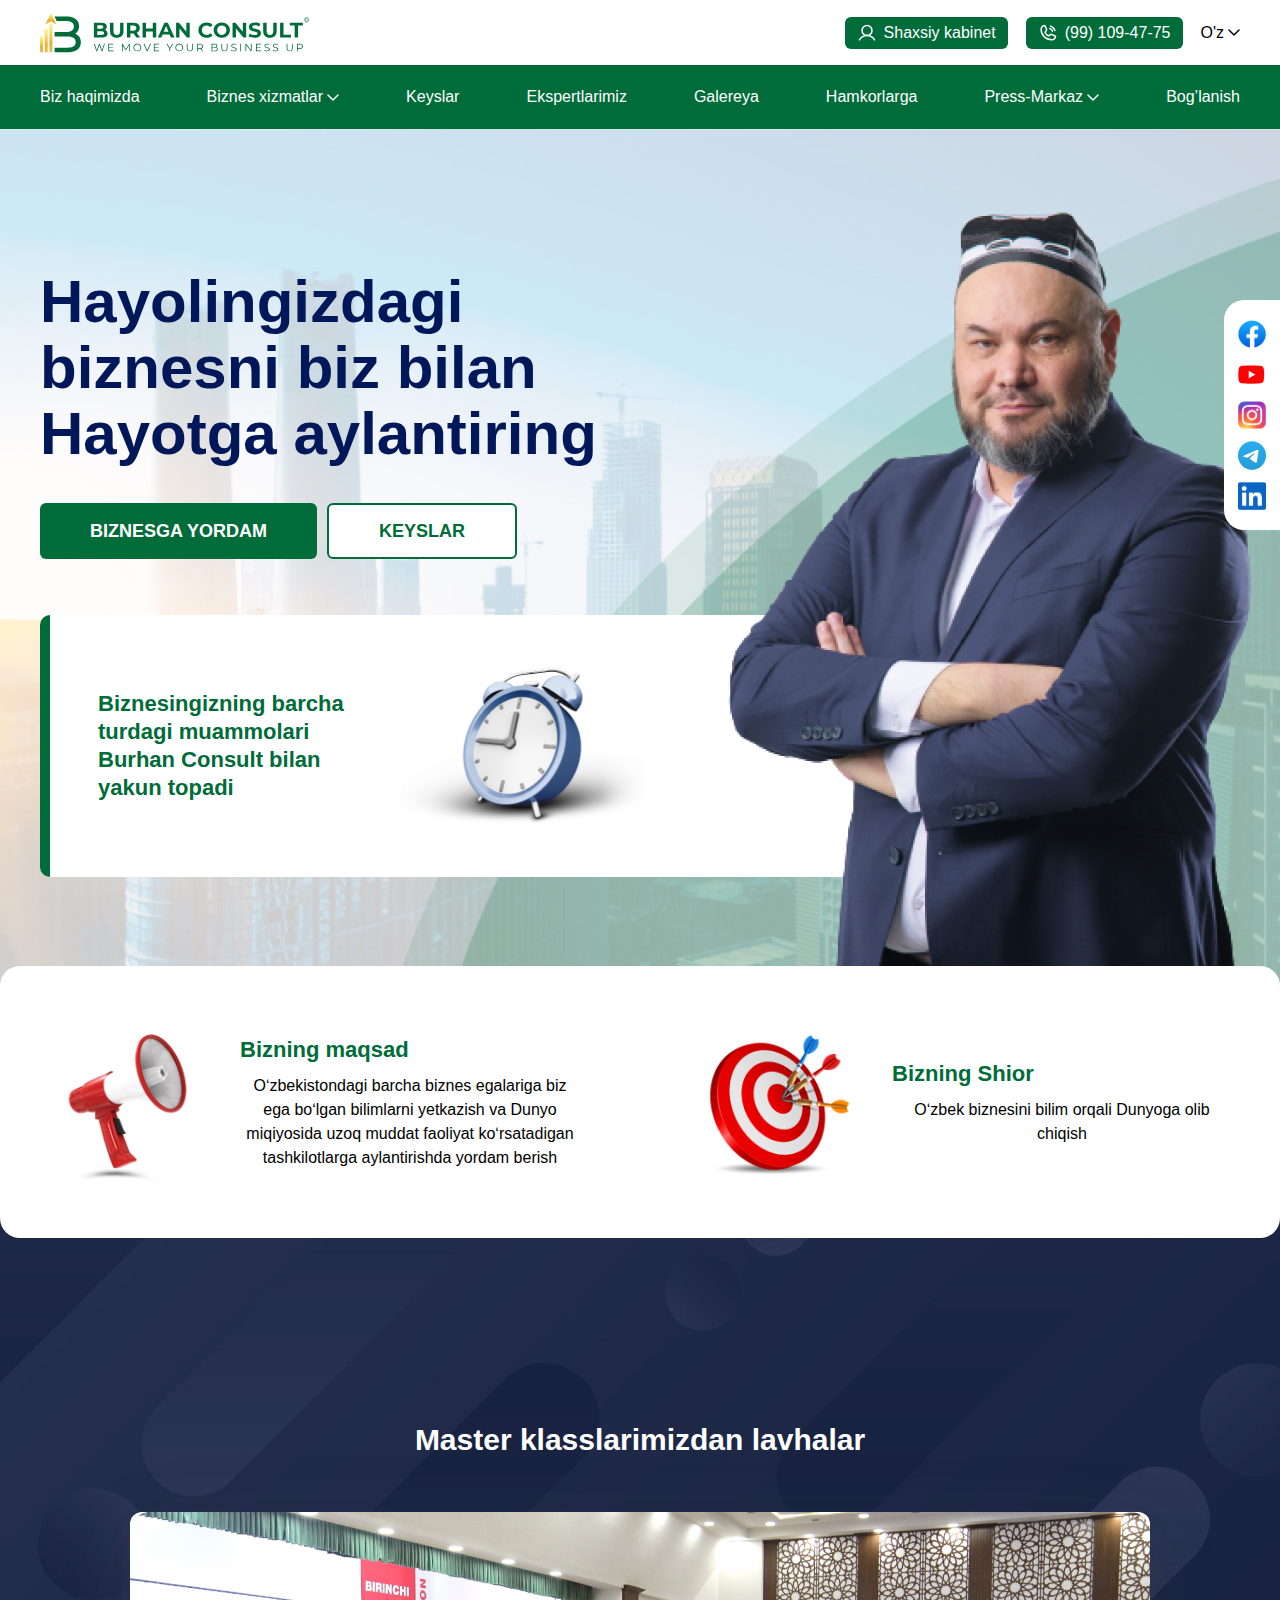
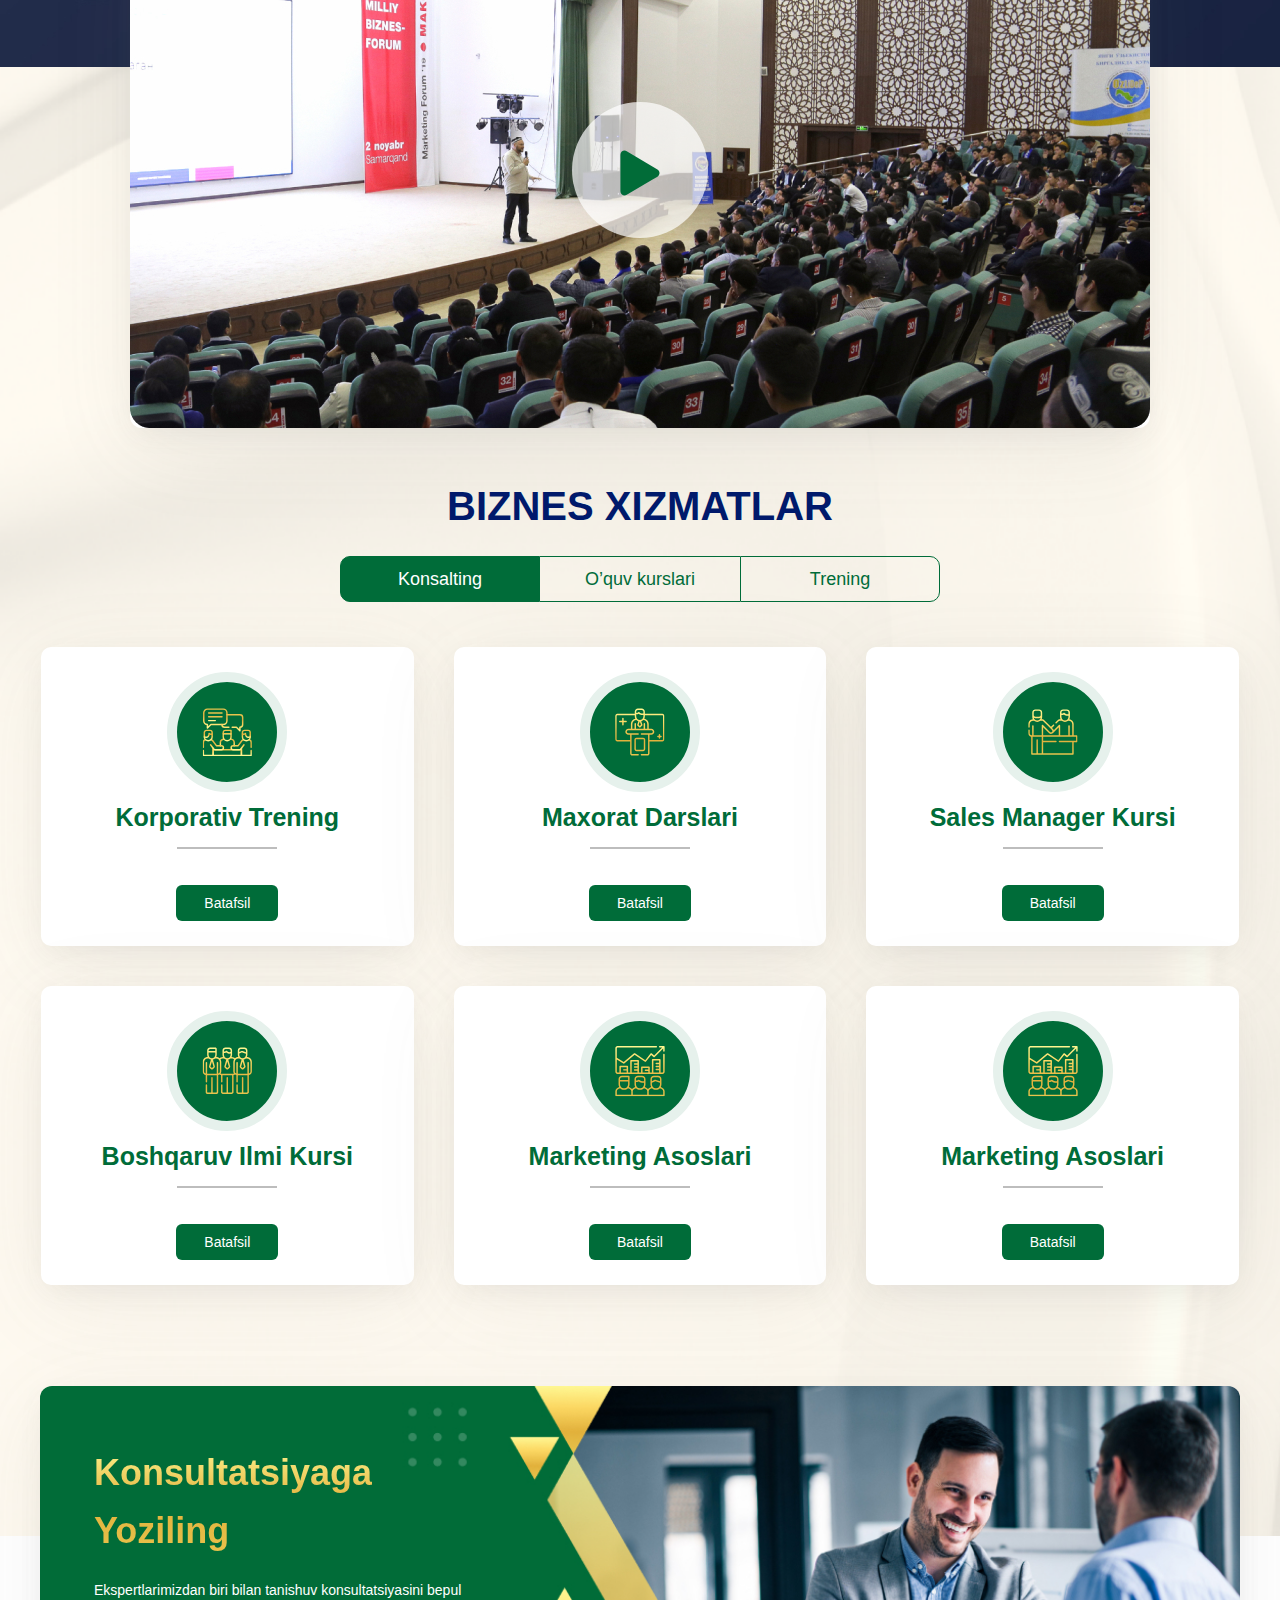
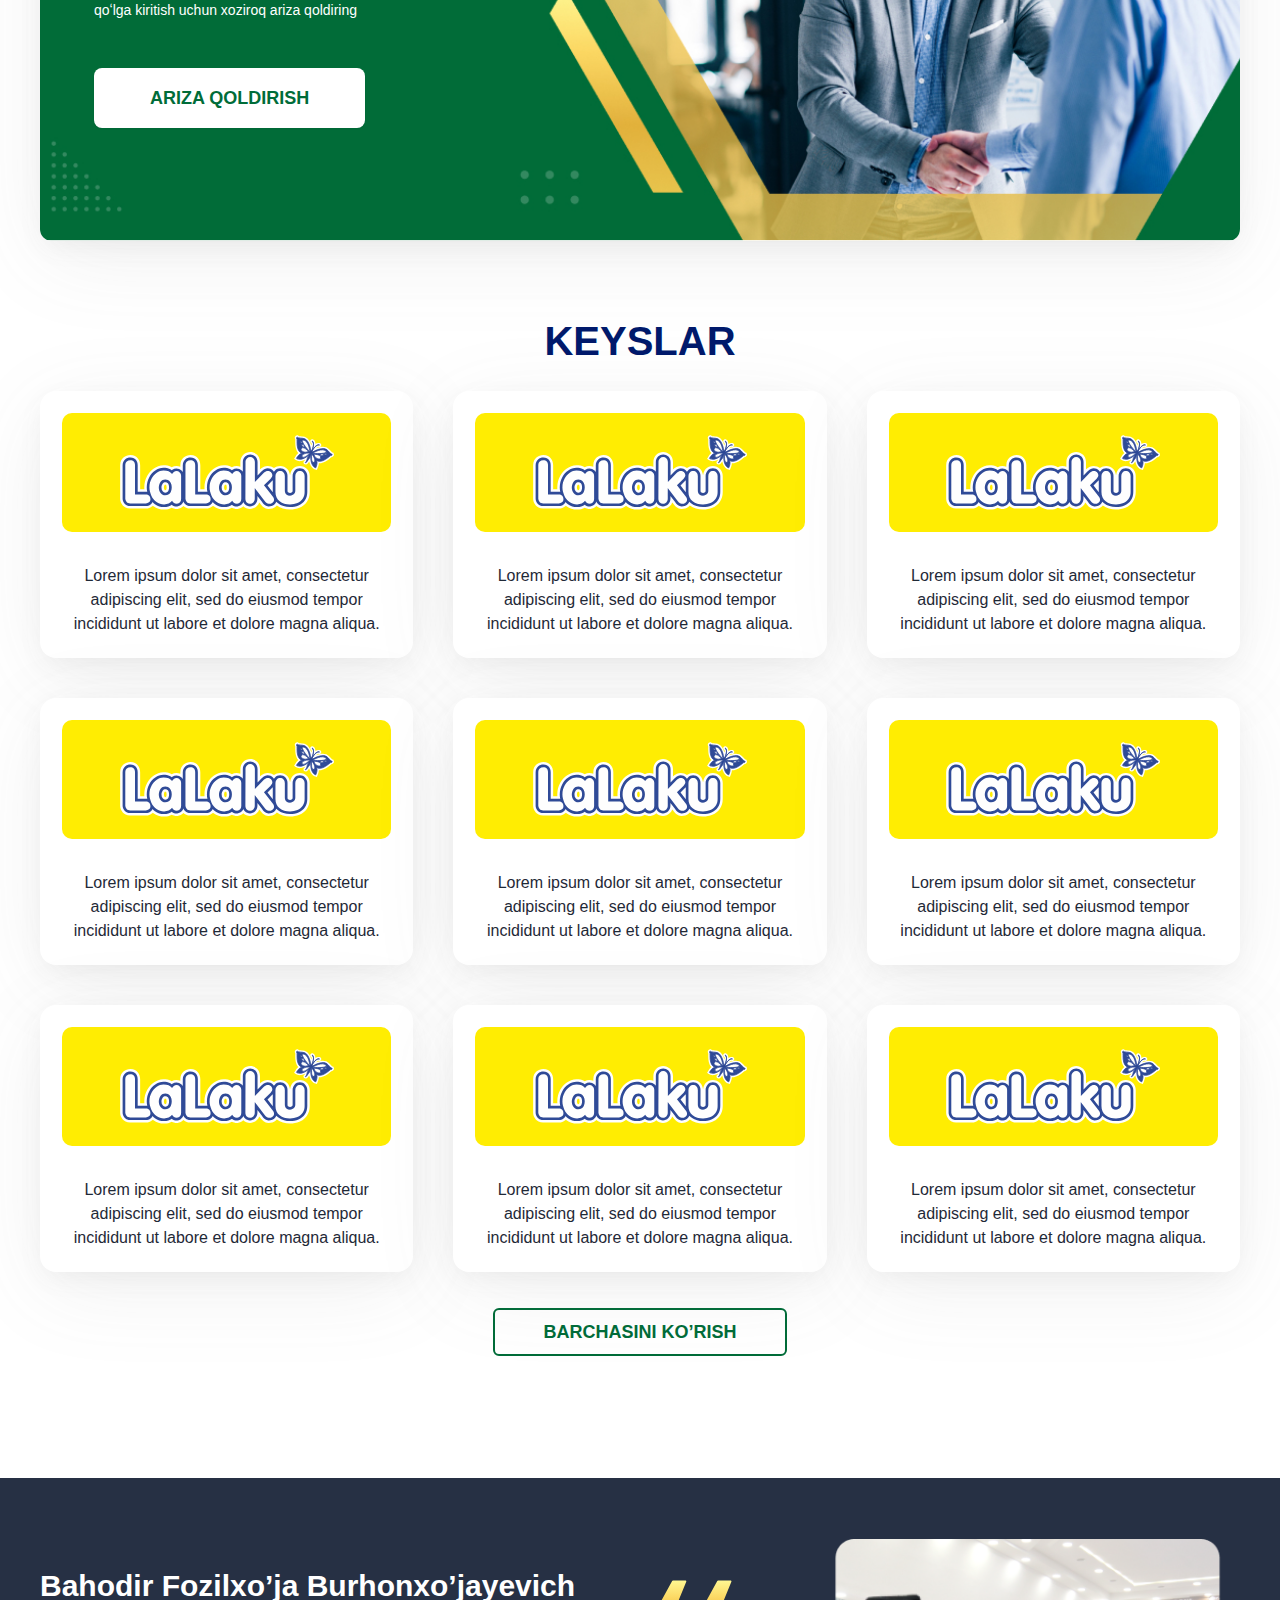
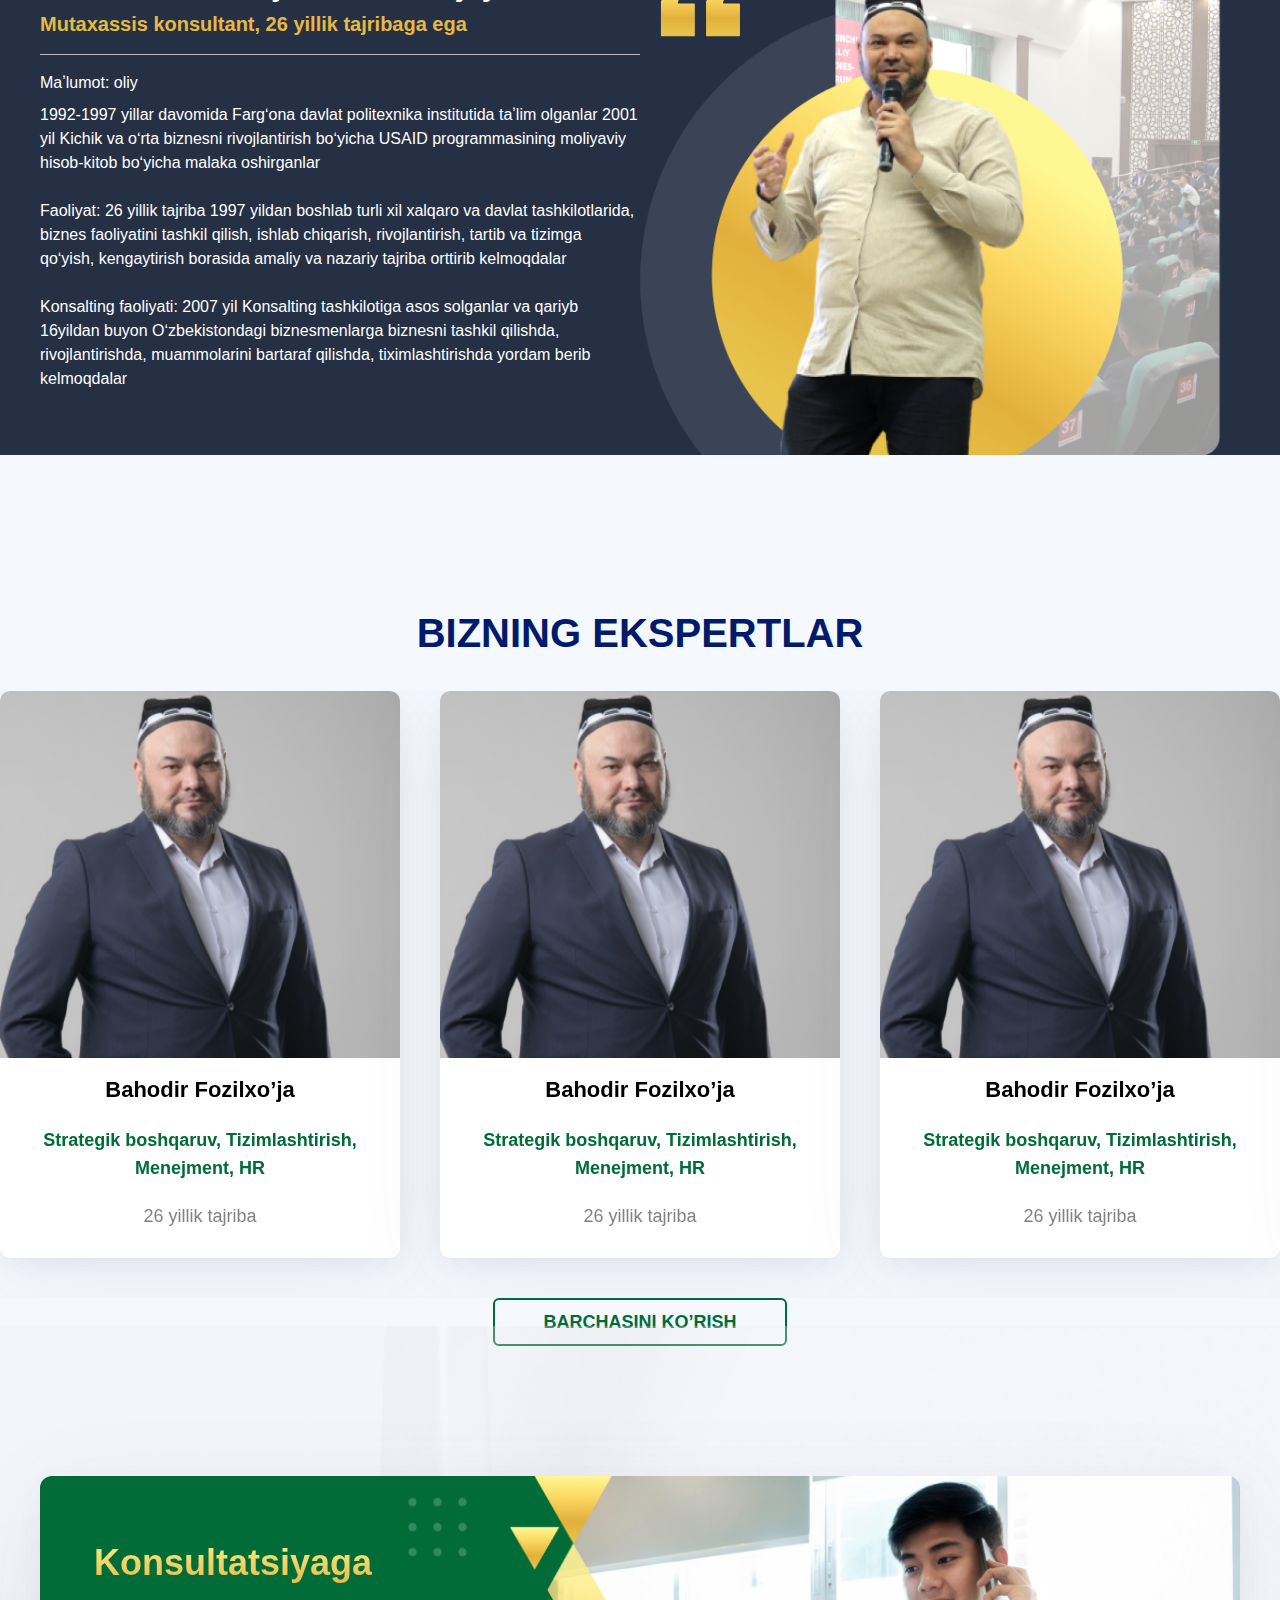
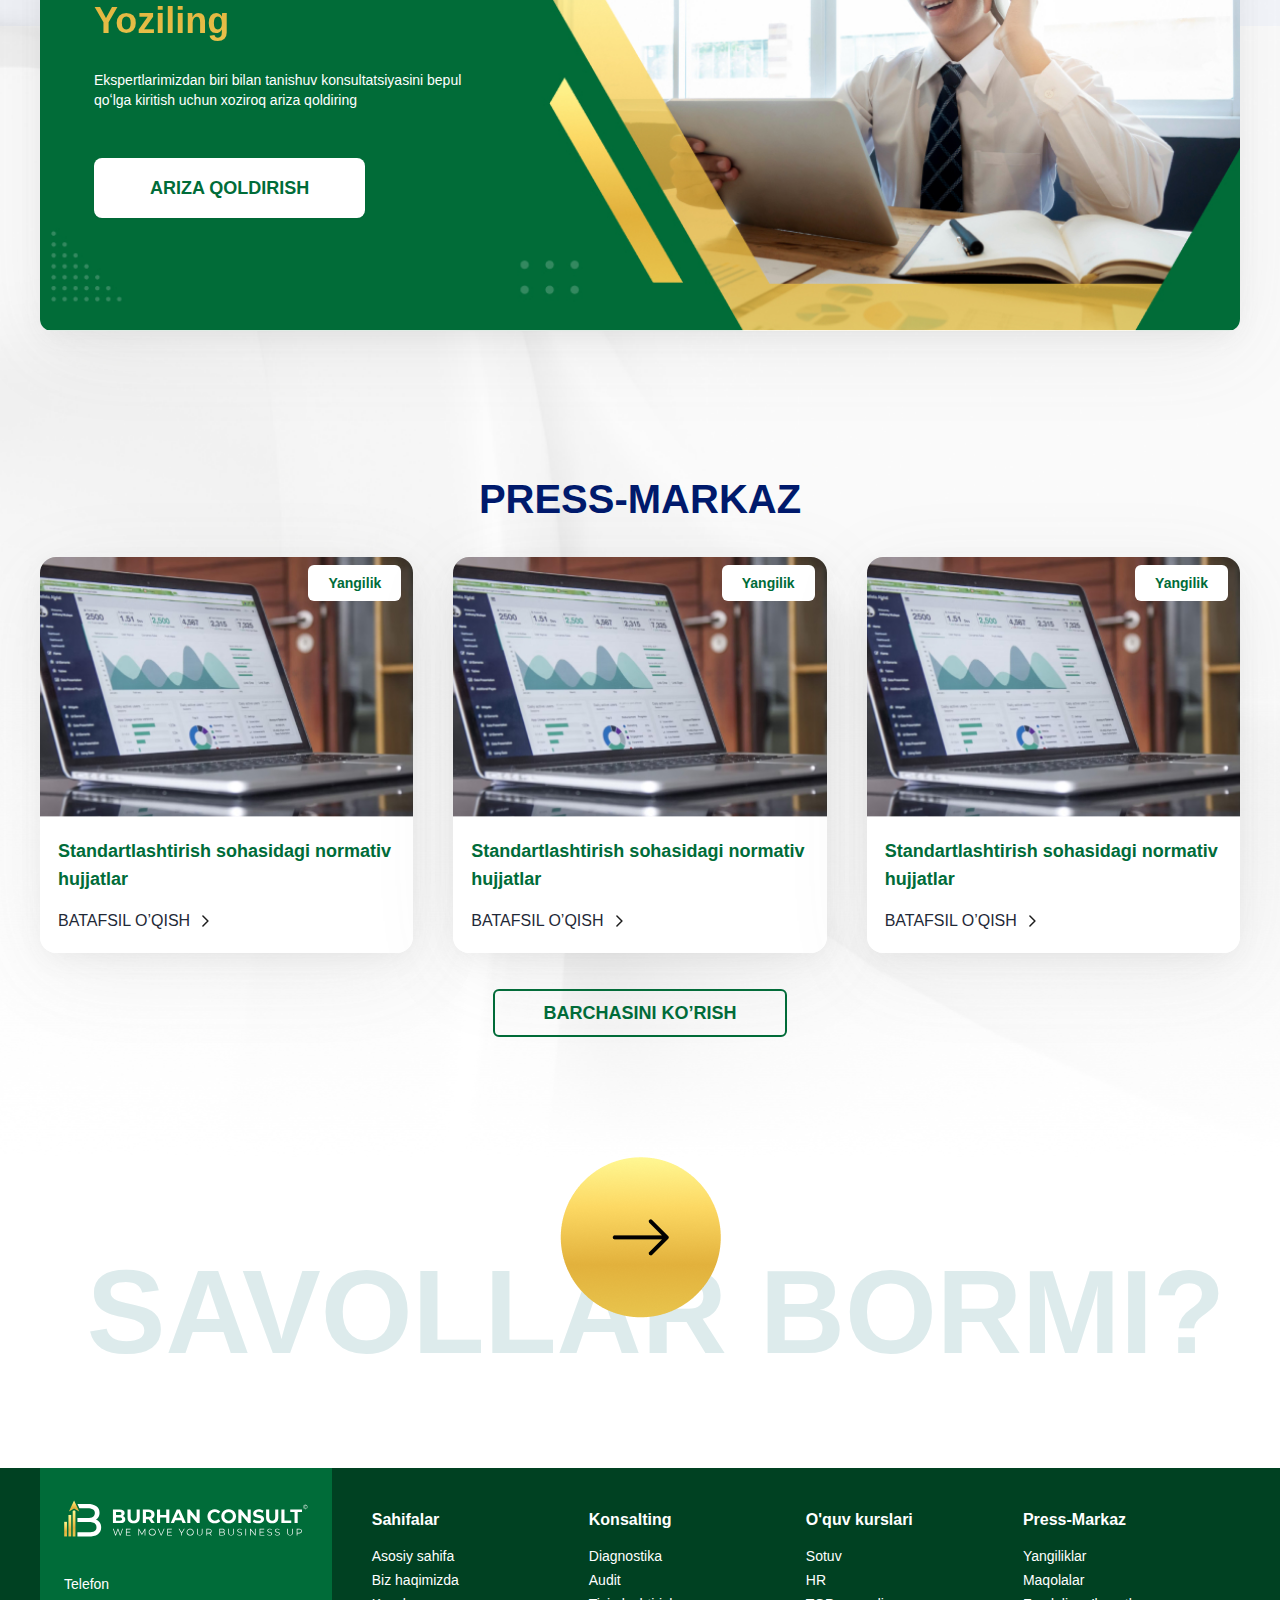
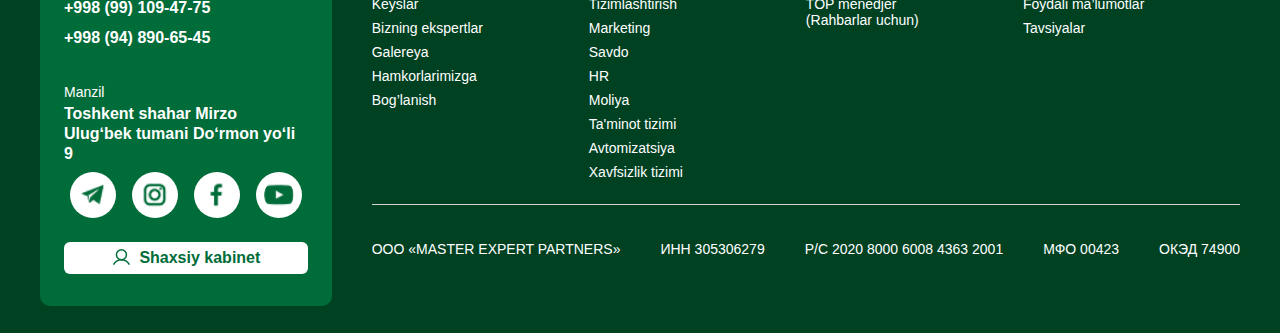
==== commit 0380217d: "dfb" ====
--- a/index.html
+++ b/index.html
@@ -1,1103 +1,1103 @@
-<!DOCTYPE html>
-<html class="bg-white">
-
-<head>
-  <meta charset="UTF-8" />
-  <meta name="viewport" content="width=device-width, initial-scale=1.0" />
-  <link href="./output.css" rel="stylesheet" />
-  <link rel="stylesheet" href="https://cdn.jsdelivr.net/npm/swiper@11/swiper-bundle.min.css" />
-  <script src="https://cdn.jsdelivr.net/npm/swiper@11/swiper-bundle.min.js"></script>
-</head>
-
-<body>
-  <header class="">
-    <div class="container header_top mx-auto">
-      <div class="flex justify-between items-center pt-3 pb-3">
-        <a href="index.html"><img class="lg:max-w-[270px] max-w-[175px]" src="img/logo.svg" alt="" /></a>
-        <div class="flex items-center gap-[18px] xl:ml-0 ml-auto mr-12 xl:mr-0">
-          <a href="#"
-            class="hidden xl:flex font-medium items-center rounded-[6px] gap-[7px] bg-green text-white pt-1 pb-1 pr-3 pl-3">
-            <img src="img/user.svg" alt="" />Shaxsiy kabinet
-          </a>
-          <a href="tel:+998991094775"
-            class="hidden xl:flex font-medium items-center rounded-[6px] gap-[7px] bg-green text-white pt-1 pb-1 pr-3 pl-3">
-            <img src="img/phone.svg" alt="" />(99) 109-47-75
-          </a>
-          <div class="dropdown dropdown-hover">
-            <div tabindex="0" role="button" class="text-black flex items-center gap-1">
-              O'z <img src="img/arrow-black.svg" alt="" />
-            </div>
-            <ul tabindex="0" class="dropdown-content right-0 menu shadow bg-white rounded-xl z-[1] w-auto">
-              <li><a class="text-black">Ru</a></li>
-              <li><a class="text-black">En</a></li>
-            </ul>
-          </div>
-        </div>
-        <div class="drawer-content block xl:hidden">
-          <!-- Page content here -->
-          <label for="my-drawer-4" class="drawer-button cursor-pointer z-20">
-            <svg class="swap-off fill-current" xmlns="http://www.w3.org/2000/svg" width="32" height="32"
-              viewBox="0 0 512 512">
-              <path fill="#004122" d="M64,384H448V341.33H64Zm0-106.67H448V234.67H64ZM64,128v42.67H448V128Z" />
-            </svg>
-          </label>
-        </div>
-      </div>
-    </div>
-    <div class="bg-green header_bottom xl:block hidden">
-      <div class="container mx-auto">
-        <ul class="flex justify-between items-center pt-2 pb-2">
-          <li>
-            <a class="text-white pb-2 pt-2 block" href="index.html">Biz haqimizda</a>
-          </li>
-          <li>
-            <div class="dropdown dropdown-hover">
-              <div tabindex="0" role="button" class="text-white flex items-center gap-1 pt-3 pb-3">
-                Biznes xizmatlar<img src="img/arrow-white.svg" alt="" />
-              </div>
-              <ul tabindex="0" class="dropdown-content menu shadow bg-white rounded-xl z-[1] w-auto">
-                <li>
-                  <a class="text-black whitespace-nowrap">Biznes xizmatlar 1</a>
-                </li>
-                <li>
-                  <a class="text-black whitespace-nowrap">Biznes xizmatlar 2</a>
-                </li>
-              </ul>
-            </div>
-          </li>
-          <li>
-            <a class="text-white pb-2 pt-2 block" href="keys.html">Keyslar</a>
-          </li>
-          <li>
-            <a href="expert.html" class="text-white pb-2 pt-2 block" href="#">Ekspertlarimiz</a>
-          </li>
-          <li>
-            <a class="text-white pb-2 pt-2 block" href="gallery.html">Galereya</a>
-          </li>
-          <li>
-            <a class="text-white pb-2 pt-2 block" href="partners.html">Hamkorlarga</a>
-          </li>
-          <li>
-            <div class="dropdown dropdown-hover">
-              <div tabindex="0" role="button" class="text-white flex items-center gap-1 pt-3 pb-3">
-                Press-Markaz<img src="img/arrow-white.svg" alt="" />
-              </div>
-              <ul tabindex="0" class="dropdown-content menu shadow bg-white rounded-xl z-[1] w-auto">
-                <li>
-                  <a href="press.html" class="text-black whitespace-nowrap">Press-Markaz 1</a>
-                </li>
-                <li>
-                  <a href="press.html" class="text-black whitespace-nowrap">Press-Markaz 2</a>
-                </li>
-              </ul>
-            </div>
-          </li>
-          <li>
-            <a class="text-white pb-2 pt-2 block" href="contacts.html">Bog’lanish</a>
-          </li>
-        </ul>
-      </div>
-    </div>
-    <div class="drawer drawer-end z-50">
-      <input id="my-drawer-4" type="checkbox" class="drawer-toggle" />
-      <div class="drawer-side">
-        <label for="my-drawer-4" aria-label="close sidebar" class="drawer-overlay"></label>
-        <ul class="menu bg-green text-base-content min-h-full w-80 p-4">
-          <!-- Sidebar content here -->
-          <li class="absolute top-1 right-1 cursor-pointer z-10">
-            <label for="my-drawer-4" aria-label="close sidebar" class="">
-              <svg class="sm:max-w-max max-w-[34px]" width="45" height="44" viewBox="0 0 45 44" fill="none"
-                xmlns="http://www.w3.org/2000/svg">
-                <g clip-path="url(#clip0_78_2)">
-                  <path fill-rule="evenodd" clip-rule="evenodd"
-                    d="M22.9351 24.5924L33.3062 34.9636C33.652 35.2976 34.1151 35.4824 34.5958 35.4782C35.0765 35.474 35.5363 35.2812 35.8762 34.9413C36.2161 34.6014 36.409 34.1415 36.4131 33.6608C36.4173 33.1802 36.2325 32.717 35.8986 32.3713L25.5274 22.0001L35.8986 11.6289C36.2325 11.2832 36.4173 10.8201 36.4131 10.3394C36.409 9.85868 36.2161 9.39886 35.8762 9.05894C35.5363 8.71903 35.0765 8.52622 34.5958 8.52204C34.1151 8.51786 33.652 8.70265 33.3062 9.03661L22.9351 19.4078L12.5639 9.03661C12.2166 8.71091 11.7562 8.53311 11.2801 8.54085C10.804 8.54858 10.3496 8.74123 10.013 9.07803C9.67644 9.41484 9.48411 9.86938 9.47672 10.3455C9.46932 10.8216 9.64745 11.2818 9.97339 11.6289L20.3427 22.0001L9.97156 32.3713C9.79646 32.5404 9.65679 32.7427 9.56071 32.9664C9.46462 33.19 9.41405 33.4306 9.41193 33.674C9.40982 33.9175 9.45621 34.1589 9.54839 34.3842C9.64057 34.6095 9.7767 34.8142 9.94884 34.9863C10.121 35.1585 10.3257 35.2946 10.551 35.3868C10.7763 35.479 11.0177 35.5254 11.2611 35.5232C11.5046 35.5211 11.7451 35.4705 11.9688 35.3745C12.1925 35.2784 12.3948 35.1387 12.5639 34.9636L22.9351 24.5924Z"
-                    fill="white" />
-                </g>
-                <defs>
-                  <clipPath id="clip0_78_2">
-                    <rect width="44" height="44" fill="white" transform="translate(0.935059)" />
-                  </clipPath>
-                </defs>
-              </svg>
-            </label>
-          </li>
-          <li>
-            <a class="text-white pb-2 pt-2 block" href="index.html">Biz haqimizda</a>
-          </li>
-          <li>
-            <div class="flex flex-col items-start">
-              <div tabindex="0" role="button" class="text-white flex items-center gap-3">
-                Biznes xizmatlar<img src="img/arrow-white.svg" alt="" />
-              </div>
-              <ul tabindex="0" class="menu before:hidden m-0 p-0">
-                <li>
-                  <a class="text-white whitespace-nowrap">Biznes xizmatlar 1</a>
-                </li>
-                <li>
-                  <a class="text-white whitespace-nowrap">Biznes xizmatlar 2</a>
-                </li>
-              </ul>
-            </div>
-          </li>
-          <li>
-            <a class="text-white pb-2 pt-2 block" href="keys.html">Keyslar</a>
-          </li>
-          <li>
-            <a href="expert.html" class="text-white pb-2 pt-2 block" href="#">Ekspertlarimiz</a>
-          </li>
-          <li>
-            <a class="text-white pb-2 pt-2 block" href="gallery.html">Galereya</a>
-          </li>
-          <li>
-            <a class="text-white pb-2 pt-2 block" href="partners.html">Hamkorlarga</a>
-          </li>
-          <li>
-            <div class="flex flex-col items-start">
-              <div tabindex="0" role="button" class="text-white flex items-center gap-3">
-                Press-Markaz<img src="img/arrow-white.svg" alt="" />
-              </div>
-              <ul tabindex="0" class="menu before:hidden m-0 p-0">
-                <li>
-                  <a class="text-white whitespace-nowrap">Press-Markaz 1</a>
-                </li>
-                <li>
-                  <a class="text-white whitespace-nowrap">Press-Markaz 2</a>
-                </li>
-              </ul>
-            </div>
-          </li>
-          <li>
-            <a class="text-white pb-2 pt-2 block" href="contacts.html">Bog’lanish</a>
-          </li>
-          <li class="mt-7 w-[calc(100% - 30px)]">
-            <a href="#"
-              class="inline-flex font-medium items-center rounded-[6px] gap-[7px] justify-center bg-white hover:bg-white text-green pt-1 pb-1 pr-3 pl-3">
-              <img src="img/user-wh.svg" alt="" />Shaxsiy kabinet
-            </a>
-          </li>
-          <li class="mt-7 w-[calc(100% - 30px)]">
-            <a href="tel:+998991094775"
-              class="inline-flex font-medium items-center rounded-[6px] gap-[7px] justify-center bg-white hover:bg-white text-green pt-1 pb-1 pr-3 pl-3">
-              <img src="img/phone-green.svg" alt="" />(99) 109-47-75
-            </a>
-          </li>
-        </ul>
-      </div>
-    </div>
-  </header>
-  <ul
-    class="fixed top-1/2 sm:top-1/4 xl:top-1/3 z-40 left-auto right-0 list-none gap-3 pt-5 pb-5 p-0 bg-white w-[56px] flex flex-col justify-center items-center rounded-l-[20px]">
-    <li>
-      <a href="#"><img class="object-contain w-7 h-auto transition-all hover:scale-[1.1]" src="img/facebook.png"
-          alt="" /></a>
-    </li>
-    <li>
-      <a href="#"><img class="object-contain w-7 h-auto transition-all hover:scale-[1.1]" src="img/youtube.png"
-          alt="" /></a>
-    </li>
-    <li>
-      <a href="#"><img class="object-contain w-7 h-auto transition-all hover:scale-[1.1]" src="img/instagram.png"
-          alt="" /></a>
-    </li>
-    <li>
-      <a href="#"><img class="object-contain w-7 h-auto transition-all hover:scale-[1.1]" src="img/telegram.png"
-          alt="" /></a>
-    </li>
-    <li>
-      <a href="#"><img class="object-contain w-7 h-auto transition-all hover:scale-[1.1]" src="img/linkedin.png"
-          alt="" /></a>
-    </li>
-  </ul>
-  <section style="background-image: url(img/main-bg.jpg)"
-    class="bg-cover relative bg-center xl:py-[140px] pt-[100px] pb-[20px] xl:overflow-visible overflow-hidden">
-    <div class="container mx-auto relative">
-      <h1
-        class="font-extrabold lg:text-[60px] sm:text-[42px] text-3xl sm:leading-[1.1] mb-9 lg:pr-0 sm:pr-[200px] text-[#00175A] lg:max-w-[670px]">
-        Hayolingizdagi biznesni biz bilan Hayotga aylantiring
-      </h1>
-      <div class="flex sm:items-center sm:flex-row flex-col items-stretch  gap-[10px] mb-14">
-        <a href="expert.html"
-          class="text-white sm:text-lg text-lg leading-[22px] text-center py-3.5 px-[50px] rounded-md bg-green hover:text-white hover:bg-green-dark font-bold transition-all border-none">BIZNESGA
-          YORDAM</a>
-        <a href="keys.html"
-          class="text-green sm:text-lg text-lg leading-[22px] text-center py-3 px-[50px] rounded-md bg-white hover:text-green hover:bg-white font-bold transition-all border-2 border-green">
-          KEYSLAR</a>
-      </div>
-      <div class="flex items-center rounded-[10px] bg-white xl:py-[52px] xl:px-12 p-5 text-green mb-[85px] border-l-[10px] border-green 
-        lg:max-w-[80%] sm:max-w-[60%] max-w-[90%]">
-        <p class="font-bold sm:text-[22px] text-lg sm:leading-7 max-w-[270px]">
-          Biznesingizning barcha turdagi muammolari Burhan Consult bilan yakun
-          topadi
-        </p>
-        <img src="img/alarm.png" class="object-contain max-w-[250px] h-auto ml-8 sm:block hidden" alt="" />
-      </div>
-      <img src="img/speaker.png"
-        class="absolute z-10 sm:block hidden right-[-120px] top-[100px] lg:max-w-full sm:max-w-[450px] lg:right-[-120px] lg:top-[-90px]"
-        alt="" />
-    </div>
-    <div
-      class="flex xl:w-full max-w-[90%] m-auto xl:max-w-[1300px] lg:items-center justify-between xl:-translate-x-1/2 xl:translate-y-1/2 xl:absolute relative xl:left-1/2 xl:bottom-0 z-20 bg-white rounded-10px xl:py-14 xl:px-12 p-4 rounded-[20px] xl:gap-[120px] gap-[40px]  lg:flex-row flex-col items-start">
-      <div class="flex text-center basis-1/2 sm:flex-row flex-col items-center gap-8">
-        <img src="img/karnay.png" class="object-contain sm:max-w-[160px] max-w-[70px] w-full" alt="" />
-        <div>
-          <h4 class="font-bold text-[22px] leading-8 mb-2 text-green sm:text-left">
-            Bizning maqsad
-          </h4>
-          <p class="text-base text-black">
-            Oʻzbekistondagi barcha biznes egalariga biz ega boʻlgan bilimlarni
-            yetkazish va Dunyo miqiyosida uzoq muddat faoliyat koʻrsatadigan
-            tashkilotlarga aylantirishda yordam berish
-          </p>
-        </div>
-      </div>
-      <div class="flex text-center basis-1/2 sm:flex-row flex-col items-center gap-8">
-        <img src="img/metka.png" class="object-contain sm:max-w-[160px] max-w-[70px] w-full" alt="" />
-        <div>
-          <h4 class="font-bold text-[22px] leading-8 mb-2 text-green sm:text-left">
-            Bizning Shior
-          </h4>
-          <p class="text-base text-black">
-            Oʻzbek biznesini bilim orqali Dunyoga olib chiqish
-          </p>
-        </div>
-      </div>
-    </div>
-  </section>
-  <section class="relative bg-white w-full bg-cover bg-bottom bg-no-repeat"
-    style="background-image: url(img/modern.png)"">
-      <img
-        src=" img/abstract.jpg" class="w-full object-cover origin-center xl:h-[565px] h-[300px]" alt="" />
-  <div>
-    <div class="container mx-auto -translate-y-[250px] -mb-[150px]">
-      <h5 class="text-white text-center font-bold text-3xl leading-normal mb-[50px]">
-        Master klasslarimizdan lavhalar
-      </h5>
-      <a href="https://www.youtube.com/watch?v=oQKnLxVH5dk&pp=ygUHZGFpc3l1aQ%3D%3D" target="_blank"
-        class="shadow_card block sm:mb-[60px] mx-auto max-w-[1020px] mb-4 rounded-xl overflow-hidden relative">
-        <div class="absolute left-1/2 top-1/2 -translate-x-1/2 sm:p-12 p-5 -translate-y-1/2 play-triangle bg-[#ffffffb3] sm:size-[136px] size-[60px]  animation-pulse">
-          <img src="img/play2.svg" class=" h-auto w-full object-cover object-center" alt="" />
-        </div>
-        <img src="img/video1.jpg" class="w-full object-cover object-center" alt="" />
-      </a>
-      <h2 class="text-blue font-bold sm:text-[40px] text-3xl sm:mb-8 mb-4 uppercase text-center">
-        Biznes xizmatlar
-      </h2>
-      <div role="tablist" class="tabs  sm:relative">
-        <input type="radio" name="my_tabs_2" role="tab"
-          class="tab whitespace-nowrap px-6 text-green lg:!min-w-[200px] sm:min-w-[150px] min-w-[calc(33vw-10px)] lg:-translate-x-1/2 sm:translate-x-[125px] sm:absolute lg:left-1/3 sm:left-0 top-0 border !border-green py-2 rounded-tl-[10px] !rounded-bl-[10px] text-sm sm:text-lg leading-[22px] h-auto checked:text-white checked:bg-green"
-          checked="checked" aria-label="Konsalting" /> 
-        <div role="tabpanel" class="tab-content mt-[60px] sm:mt-[90px]">
-          <div class="grid lg:grid-cols-3 sm:grid-cols-2 grid-cols-1 lg:gap-10 gap-5 text-center">
-            <div class="bg-white shadow_card text-center p-[25px]  rounded-[10px]">
-              <div class="size-[120px] mx-auto mb-3 p-[25px] border-[10px] border-[#E6F1EC] bg-green rounded-full overflow-hidden"><img src="img/bx1.svg"
-                class="object-contain object-center"
-                alt=""></div>
-              <p
-                class="font-semibold capitalize sm:text-[25px] text-lg sm:leading-[27px] leading-4 sm:mb-9 mb-3 relative after:h-[2px] after:mt-4 after:bg-[#BDBDBD] after:w-[100px] after:block after:mx-auto">
-                Korporativ trening</p>
-              <a href="press-single.html"
-                class="inline-block text-sm text-white bg-green transition-all hover:bg-green-dark px-7 py-2 rounded-md">Batafsil</a>
-            </div>
-            <div class="bg-white shadow_card text-center p-[25px]  rounded-[10px]">
-              <div class="size-[120px] mx-auto mb-3 p-[25px] border-[10px] border-[#E6F1EC] bg-green rounded-full overflow-hidden"><img src="img/bx2.svg"
-                class="object-contain object-center"
-                alt=""></div>
-              <p
-                class="font-semibold capitalize sm:text-[25px] text-lg sm:leading-[27px] leading-4 sm:mb-9 mb-3 relative after:h-[2px] after:mt-4 after:bg-[#BDBDBD] after:w-[100px] after:block after:mx-auto">
-                Maxorat darslari</p>
-              <a href="press-single.html"
-                class="inline-block text-sm text-white bg-green transition-all hover:bg-green-dark px-7 py-2 rounded-md">Batafsil</a>
-            </div>
-            <div class="bg-white shadow_card text-center p-[25px]  rounded-[10px]">
-              <div class="size-[120px] mx-auto mb-3 p-[25px] border-[10px] border-[#E6F1EC] bg-green rounded-full overflow-hidden"><img src="img/bx3.svg"
-                class="object-contain object-center"
-                alt=""></div>
-              <p
-                class="font-semibold capitalize sm:text-[25px] text-lg sm:leading-[27px] leading-4 sm:mb-9 mb-3 relative after:h-[2px] after:mt-4 after:bg-[#BDBDBD] after:w-[100px] after:block after:mx-auto">
-                Sales manager kursi</p>
-              <a href="press-single.html"
-                class="inline-block text-sm text-white bg-green transition-all hover:bg-green-dark px-7 py-2 rounded-md">Batafsil</a>
-            </div>
-            <div class="bg-white shadow_card text-center p-[25px]  rounded-[10px]">
-              <div class="size-[120px] mx-auto mb-3 p-[25px] border-[10px] border-[#E6F1EC] bg-green rounded-full overflow-hidden"><img src="img/bx4.svg"
-                class="object-contain object-center"
-                alt=""></div>
-              <p
-                class="font-semibold capitalize sm:text-[25px] text-lg sm:leading-[27px] leading-4 sm:mb-9 mb-3 relative after:h-[2px] after:mt-4 after:bg-[#BDBDBD] after:w-[100px] after:block after:mx-auto">
-                Boshqaruv ilmi kursi</p>
-              <a href="press-single.html"
-                class="inline-block text-sm text-white bg-green transition-all hover:bg-green-dark px-7 py-2 rounded-md">Batafsil</a>
-            </div>
-            <div class="bg-white shadow_card text-center p-[25px]  rounded-[10px]">
-              <div class="size-[120px] mx-auto mb-3 p-[25px] border-[10px] border-[#E6F1EC] bg-green rounded-full overflow-hidden"><img src="img/bx5.svg"
-                class="object-contain object-center"
-                alt=""></div>
-              <p
-                class="font-semibold capitalize sm:text-[25px] text-lg sm:leading-[27px] leading-4 sm:mb-9 mb-3 relative after:h-[2px] after:mt-4 after:bg-[#BDBDBD] after:w-[100px] after:block after:mx-auto">
-                Marketing asoslari</p>
-              <a href="press-single.html"
-                class="inline-block text-sm text-white bg-green transition-all hover:bg-green-dark px-7 py-2 rounded-md">Batafsil</a>
-            </div>
-            <div class="bg-white shadow_card text-center p-[25px]  rounded-[10px]">
-              <div class="size-[120px] mx-auto mb-3 p-[25px] border-[10px] border-[#E6F1EC] bg-green rounded-full overflow-hidden"><img src="img/bx5.svg"
-                class="object-contain object-center"
-                alt=""></div>
-              <p
-                class="font-semibold capitalize sm:text-[25px] text-lg sm:leading-[27px] leading-4 sm:mb-9 mb-3 relative after:h-[2px] after:mt-4 after:bg-[#BDBDBD] after:w-[100px] after:block after:mx-auto">
-                Marketing asoslari</p>
-              <a href="press-single.html"
-                class="inline-block text-sm text-white bg-green transition-all hover:bg-green-dark px-7 py-2 rounded-md">Batafsil</a>
-            </div>
-          </div>
-        </div>
-        <input type="radio" name="my_tabs_2" role="tab"
-          class="tab whitespace-nowrap px-6 text-green lg:!min-w-[200px] sm:min-w-[150px] min-w-[calc(33vw-10px)] lg:-translate-x-1/2 sm:translate-x-[125px] sm:absolute lg:left-1/3 sm:left-0 top-0 lg:ml-[200px] sm:ml-[150px] border-t border-b !border-green py-2 text-sm sm:text-lg leading-[22px] h-auto checked:text-white checked:bg-green"
-          aria-label="O’quv kurslari" />
-        <div role="tabpanel" class="tab-content mt-[60px] sm:mt-[90px]">
-          <div class="grid lg:grid-cols-3 sm:grid-cols-2 grid-cols-1 lg:gap-10 gap-5 text-center">
-
-            <div class="bg-white shadow_card text-center p-[25px]  rounded-[10px]">
-              <div class="size-[120px] mx-auto mb-3 p-[25px] border-[10px] border-[#E6F1EC] bg-green rounded-full overflow-hidden"><img src="img/bx3.svg"
-                class="object-contain object-center"
-                alt=""></div>
-              <p
-                class="font-semibold capitalize sm:text-[25px] text-lg sm:leading-[27px] leading-4 sm:mb-9 mb-3 relative after:h-[2px] after:mt-4 after:bg-[#BDBDBD] after:w-[100px] after:block after:mx-auto">
-                Sales manager kursi</p>
-              <a href="press-single.html"
-                class="inline-block text-sm text-white bg-green transition-all hover:bg-green-dark px-7 py-2 rounded-md">Batafsil</a>
-            </div>
-            <div class="bg-white shadow_card text-center p-[25px]  rounded-[10px]">
-              <div class="size-[120px] mx-auto mb-3 p-[25px] border-[10px] border-[#E6F1EC] bg-green rounded-full overflow-hidden"><img src="img/bx4.svg"
-                class="object-contain object-center"
-                alt=""></div>
-              <p
-                class="font-semibold capitalize sm:text-[25px] text-lg sm:leading-[27px] leading-4 sm:mb-9 mb-3 relative after:h-[2px] after:mt-4 after:bg-[#BDBDBD] after:w-[100px] after:block after:mx-auto">
-                Boshqaruv ilmi kursi</p>
-              <a href="press-single.html"
-                class="inline-block text-sm text-white bg-green transition-all hover:bg-green-dark px-7 py-2 rounded-md">Batafsil</a>
-            </div>
-            <div class="bg-white shadow_card text-center p-[25px]  rounded-[10px]">
-              <div class="size-[120px] mx-auto mb-3 p-[25px] border-[10px] border-[#E6F1EC] bg-green rounded-full overflow-hidden"><img src="img/bx1.svg"
-                class="object-contain object-center"
-                alt=""></div>
-              <p
-                class="font-semibold capitalize sm:text-[25px] text-lg sm:leading-[27px] leading-4 sm:mb-9 mb-3 relative after:h-[2px] after:mt-4 after:bg-[#BDBDBD] after:w-[100px] after:block after:mx-auto">
-                Korporativ trening</p>
-              <a href="press-single.html"
-                class="inline-block text-sm text-white bg-green transition-all hover:bg-green-dark px-7 py-2 rounded-md">Batafsil</a>
-            </div>
-            <div class="bg-white shadow_card text-center p-[25px]  rounded-[10px]">
-              <div class="size-[120px] mx-auto mb-3 p-[25px] border-[10px] border-[#E6F1EC] bg-green rounded-full overflow-hidden"><img src="img/bx2.svg"
-                class="object-contain object-center"
-                alt=""></div>
-              <p
-                class="font-semibold capitalize sm:text-[25px] text-lg sm:leading-[27px] leading-4 sm:mb-9 mb-3 relative after:h-[2px] after:mt-4 after:bg-[#BDBDBD] after:w-[100px] after:block after:mx-auto">
-                Maxorat darslari</p>
-              <a href="press-single.html"
-                class="inline-block text-sm text-white bg-green transition-all hover:bg-green-dark px-7 py-2 rounded-md">Batafsil</a>
-            </div>
-            <div class="bg-white shadow_card text-center p-[25px]  rounded-[10px]">
-              <div class="size-[120px] mx-auto mb-3 p-[25px] border-[10px] border-[#E6F1EC] bg-green rounded-full overflow-hidden"><img src="img/bx5.svg"
-                class="object-contain object-center"
-                alt=""></div>
-              <p
-                class="font-semibold capitalize sm:text-[25px] text-lg sm:leading-[27px] leading-4 sm:mb-9 mb-3 relative after:h-[2px] after:mt-4 after:bg-[#BDBDBD] after:w-[100px] after:block after:mx-auto">
-                Marketing asoslari</p>
-              <a href="press-single.html"
-                class="inline-block text-sm text-white bg-green transition-all hover:bg-green-dark px-7 py-2 rounded-md">Batafsil</a>
-            </div>
-
-          </div>
-        </div>
-        <input type="radio" name="my_tabs_2" role="tab"
-          class="tab whitespace-nowrap px-6 text-green lg:!min-w-[200px] sm:min-w-[150px] min-w-[calc(33vw-10px)] lg:-translate-x-1/2 sm:translate-x-[125px] sm:absolute lg:left-1/3 sm:left-0 top-0 lg:ml-[400px] sm:ml-[300px] border !border-green py-2 rounded-tr-[10px] !rounded-br-[10px] text-sm sm:text-lg leading-[22px] h-auto checked:text-white checked:bg-green"
-          aria-label="Trening" />
-        <div role="tabpanel" class="tab-content mt-[60px] sm:mt-[90px]">
-          <div class="grid lg:grid-cols-3 sm:grid-cols-2 grid-cols-1 lg:gap-10 gap-5 text-center">
-
-            <div class="bg-white shadow_card text-center p-[25px]  rounded-[10px]">
-              <div class="size-[120px] mx-auto mb-3 p-[25px] border-[10px] border-[#E6F1EC] bg-green rounded-full overflow-hidden"><img src="img/bx2.svg"
-                class="object-contain object-center"
-                alt=""></div>
-              <p
-                class="font-semibold capitalize sm:text-[25px] text-lg sm:leading-[27px] leading-4 sm:mb-9 mb-3 relative after:h-[2px] after:mt-4 after:bg-[#BDBDBD] after:w-[100px] after:block after:mx-auto">
-                Maxorat darslari</p>
-              <a href="press-single.html"
-                class="inline-block text-sm text-white bg-green transition-all hover:bg-green-dark px-7 py-2 rounded-md">Batafsil</a>
-            </div>
-            <div class="bg-white shadow_card text-center p-[25px]  rounded-[10px]">
-              <div class="size-[120px] mx-auto mb-3 p-[25px] border-[10px] border-[#E6F1EC] bg-green rounded-full overflow-hidden"><img src="img/bx1.svg"
-                class="object-contain object-center"
-                alt=""></div>
-              <p
-                class="font-semibold capitalize sm:text-[25px] text-lg sm:leading-[27px] leading-4 sm:mb-9 mb-3 relative after:h-[2px] after:mt-4 after:bg-[#BDBDBD] after:w-[100px] after:block after:mx-auto">
-                Korporativ trening</p>
-              <a href="press-single.html"
-                class="inline-block text-sm text-white bg-green transition-all hover:bg-green-dark px-7 py-2 rounded-md">Batafsil</a>
-            </div>
-            <div class="bg-white shadow_card text-center p-[25px]  rounded-[10px]">
-              <div class="size-[120px] mx-auto mb-3 p-[25px] border-[10px] border-[#E6F1EC] bg-green rounded-full overflow-hidden"><img src="img/bx3.svg"
-                class="object-contain object-center"
-                alt=""></div>
-              <p
-                class="font-semibold capitalize sm:text-[25px] text-lg sm:leading-[27px] leading-4 sm:mb-9 mb-3 relative after:h-[2px] after:mt-4 after:bg-[#BDBDBD] after:w-[100px] after:block after:mx-auto">
-                Sales manager kursi</p>
-              <a href="press-single.html"
-                class="inline-block text-sm text-white bg-green transition-all hover:bg-green-dark px-7 py-2 rounded-md">Batafsil</a>
-            </div>
-            <div class="bg-white shadow_card text-center p-[25px]  rounded-[10px]">
-              <div class="size-[120px] mx-auto mb-3 p-[25px] border-[10px] border-[#E6F1EC] bg-green rounded-full overflow-hidden"><img src="img/bx4.svg"
-                class="object-contain object-center"
-                alt=""></div>
-              <p
-                class="font-semibold capitalize sm:text-[25px] text-lg sm:leading-[27px] leading-4 sm:mb-9 mb-3 relative after:h-[2px] after:mt-4 after:bg-[#BDBDBD] after:w-[100px] after:block after:mx-auto">
-                Boshqaruv ilmi kursi</p>
-              <a href="press-single.html"
-                class="inline-block text-sm text-white bg-green transition-all hover:bg-green-dark px-7 py-2 rounded-md">Batafsil</a>
-            </div>
-
-          </div>
-        </div>
-      </div>
-    </div>
-  </div>
-  </section>
-  <section class="sm:mb-[20px] mb-[50px]  relative z-10">
-    <div class="container mx-auto">
-      <div
-        class="bg-cover rounded-xl overflow-hidden lg:bg-center bg-left-top shadow_card lg:py-[58px] bg-no-repeat lg:min-h-[455px] sm:py-10 sm:px-[54px] lg:pr-[63%] sm:pr-[50%] py-4 px-4 !mt-[-150px]"
-        style="background-image: url(img/consultation.jpg)">
-        <h2
-          class="sm:text-4xl text-3xl mb-5 lg:leading-[58px] leading-9 font-bold bg-gradient-to-b from-[#FFF792] via-[#E2B13C] to-[#E8C44D] inline-block text-transparent bg-clip-text">
-          Konsultatsiyaga <br />
-          Yoziling
-        </h2>
-        <p class="text-white text-sm mb-12">
-          Ekspertlarimizdan biri bilan tanishuv konsultatsiyasini bepul qoʻlga
-          kiritish uchun xoziroq ariza qoldiring
-        </p>
-        <a href="contacts.html"
-          class="btn lg:py-4 py-2 text-green bg-white hover:bg-white px-14 font-bold sm:text-lg text-sm leading-5 h-auto transition-all hover:text-green-dark border-none">ARIZA
-          QOLDIRISH</a>
-      </div>
-    </div>
-  </section>
-  <section class="sm:pt-[62px] xl:pb-[122px] pb-12 pt-6">
-    <div class="container mx-auto">
-      <h2 class="text-blue font-bold sm:text-[40px] text-3xl sm:mb-8 mb-4 uppercase text-center">
-        Keyslar
-      </h2>
-      <div class="grid lg:grid-cols-3 sm:grid-cols-2 xl:gap-10 gap-[20px]">
-        <div class="card bg-white p-[22px] shadow_card">
-          <figure class="p-[22px] rounded-[10px] overflow-hidden mb-8 bg-[#FFED02]">
-            <img src="img/lalaku.svg" class="object-contain w-full h-full max-h-[75px]" alt="Shoes" />
-          </figure>
-          <div class="card-body p-0 items-center text-center">
-            <p class="leading-6 font-medium">Lorem ipsum dolor sit amet, consectetur adipiscing elit, sed do eiusmod
-              tempor incididunt ut labore et dolore magna aliqua.</p>
-          </div>
-        </div>
-        <div class="card bg-white p-[22px] shadow_card">
-          <figure class="p-[22px] rounded-[10px] overflow-hidden mb-8 bg-[#FFED02]">
-            <img src="img/lalaku.svg" class="object-contain w-full h-full max-h-[75px]" alt="Shoes" />
-          </figure>
-          <div class="card-body p-0 items-center text-center">
-            <p class="leading-6 font-medium">Lorem ipsum dolor sit amet, consectetur adipiscing elit, sed do eiusmod
-              tempor incididunt ut labore et dolore magna aliqua.</p>
-          </div>
-        </div>
-        <div class="card bg-white p-[22px] shadow_card">
-          <figure class="p-[22px] rounded-[10px] overflow-hidden mb-8 bg-[#FFED02]">
-            <img src="img/lalaku.svg" class="object-contain w-full h-full max-h-[75px]" alt="Shoes" />
-          </figure>
-          <div class="card-body p-0 items-center text-center">
-            <p class="leading-6 font-medium">Lorem ipsum dolor sit amet, consectetur adipiscing elit, sed do eiusmod
-              tempor incididunt ut labore et dolore magna aliqua.</p>
-          </div>
-        </div>
-        <div class="card bg-white p-[22px] shadow_card">
-          <figure class="p-[22px] rounded-[10px] overflow-hidden mb-8 bg-[#FFED02]">
-            <img src="img/lalaku.svg" class="object-contain w-full h-full max-h-[75px]" alt="Shoes" />
-          </figure>
-          <div class="card-body p-0 items-center text-center">
-            <p class="leading-6 font-medium">Lorem ipsum dolor sit amet, consectetur adipiscing elit, sed do eiusmod
-              tempor incididunt ut labore et dolore magna aliqua.</p>
-          </div>
-        </div>
-        <div class="card bg-white p-[22px] shadow_card">
-          <figure class="p-[22px] rounded-[10px] overflow-hidden mb-8 bg-[#FFED02]">
-            <img src="img/lalaku.svg" class="object-contain w-full h-full max-h-[75px]" alt="Shoes" />
-          </figure>
-          <div class="card-body p-0 items-center text-center">
-            <p class="leading-6 font-medium">Lorem ipsum dolor sit amet, consectetur adipiscing elit, sed do eiusmod
-              tempor incididunt ut labore et dolore magna aliqua.</p>
-          </div>
-        </div>
-        <div class="card bg-white p-[22px] shadow_card">
-          <figure class="p-[22px] rounded-[10px] overflow-hidden mb-8 bg-[#FFED02]">
-            <img src="img/lalaku.svg" class="object-contain w-full h-full max-h-[75px]" alt="Shoes" />
-          </figure>
-          <div class="card-body p-0 items-center text-center">
-            <p class="leading-6 font-medium">Lorem ipsum dolor sit amet, consectetur adipiscing elit, sed do eiusmod
-              tempor incididunt ut labore et dolore magna aliqua.</p>
-          </div>
-        </div>
-        <div class="card bg-white p-[22px] shadow_card">
-          <figure class="p-[22px] rounded-[10px] overflow-hidden mb-8 bg-[#FFED02]">
-            <img src="img/lalaku.svg" class="object-contain w-full h-full max-h-[75px]" alt="Shoes" />
-          </figure>
-          <div class="card-body p-0 items-center text-center">
-            <p class="leading-6 font-medium">Lorem ipsum dolor sit amet, consectetur adipiscing elit, sed do eiusmod
-              tempor incididunt ut labore et dolore magna aliqua.</p>
-          </div>
-        </div>
-        <div class="card bg-white p-[22px] shadow_card">
-          <figure class="p-[22px] rounded-[10px] overflow-hidden mb-8 bg-[#FFED02]">
-            <img src="img/lalaku.svg" class="object-contain w-full h-full max-h-[75px]" alt="Shoes" />
-          </figure>
-          <div class="card-body p-0 items-center text-center">
-            <p class="leading-6 font-medium">Lorem ipsum dolor sit amet, consectetur adipiscing elit, sed do eiusmod
-              tempor incididunt ut labore et dolore magna aliqua.</p>
-          </div>
-        </div>
-        <div class="card bg-white p-[22px] shadow_card">
-          <figure class="p-[22px] rounded-[10px] overflow-hidden mb-8 bg-[#FFED02]">
-            <img src="img/lalaku.svg" class="object-contain w-full h-full max-h-[75px]" alt="Shoes" />
-          </figure>
-          <div class="card-body p-0 items-center text-center">
-            <p class="leading-6 font-medium">Lorem ipsum dolor sit amet, consectetur adipiscing elit, sed do eiusmod
-              tempor incididunt ut labore et dolore magna aliqua.</p>
-          </div>
-        </div>
-      </div>
-      <div class="text-center">
-        <a href="keys.html"
-          class="text-lg mt-9 inline-block uppercase transition-all text-green hover:text-green-dark hover:border-green-dark font-bold border-2 border-green py-2 px-12 rounded-[6px]">barchasini
-          ko’rish</a>
-      </div>
-    </div>
-  </section>
-  <section class="pt-[60px] bg-[#263044]">
-    <div class="container mx-auto">
-      <div class="sm:flex sm:items-end">
-        <div class="basis-1/2 xl:pb-10 pb-5 relative">
-          <img src="img/quote.svg" class="sm:absolute -right-[100px] sm:max-w-20 max-w-[40px] mb-5 sm:mb-0 top-3" alt="" />
-          <h3 class="text-white text-3xl font-bold mb-1.5">
-            Bahodir Fozilxo’ja Burhonxo’jayevich
-          </h3>
-          <h4 class="text-[#E5B943] font-semibold text-xl mb-4 pb-4 border-b border-[#BDBDBD]">
-            Mutaxassis konsultant, 26 yillik tajribaga ega
-          </h4>
-          <p class="text-white text-base mb-2 text-left">Maʼlumot: oliy</p>
-          <p class="text-white text-base mb-6 text-left">
-            1992-1997 yillar davomida Fargʻona davlat politexnika institutida
-            taʼlim olganlar 2001 yil Kichik va oʻrta biznesni rivojlantirish
-            boʻyicha USAID programmasining moliyaviy hisob-kitob boʻyicha
-            malaka oshirganlar
-          </p>
-          <p class="text-white text-base mb-6 text-left">
-            Faoliyat: 26 yillik tajriba 1997 yildan boshlab turli xil xalqaro
-            va davlat tashkilotlarida, biznes faoliyatini tashkil qilish,
-            ishlab chiqarish, rivojlantirish, tartib va tizimga qoʻyish,
-            kengaytirish borasida amaliy va nazariy tajriba orttirib
-            kelmoqdalar
-          </p>
-          <p class="text-white text-base mb-6 text-left">
-            Konsalting faoliyati: 2007 yil Konsalting tashkilotiga asos
-            solganlar va qariyb 16yildan buyon Oʻzbekistondagi biznesmenlarga
-            biznesni tashkil qilishda, rivojlantirishda, muammolarini bartaraf
-            qilishda, tiximlashtirishda yordam berib kelmoqdalar
-          </p>
-        </div>
-        <div class="basis-1/2">
-          <img src="img/bio.png" class="max-w-full" alt="" />
-        </div>
-      </div>
-    </div>
-  </section>
-  <section class="xl:pt-[160px] pt-14 xl:pb-[280px] lg:pb-[20px] pb-10 bg-[#F5F8FF]">
-    <h2 class="text-blue font-bold sm:text-[40px] text-3xl text-center sm:mb-10 mb-4">
-      BIZNING EKSPERTLAR
-    </h2>
-    <!-- Slider main container -->
-    <div class="swiper w-full overflow-hidden">
-      <!-- Additional required wrapper -->
-      <div class="swiper-wrapper pb-10">
-        <!-- Slides -->
-        <div class="swiper-slide sm:w-[400px] sm:basis-[400px] sm:max-w-[400px] w-[300px] basis-[300px] max-w-[300px]">
-          <div class="card overflow-hidden rounded-[10px] bg-white w-full shadow_card">
-            <a href="expert-single.html" class="lg:h-[367px]">
-              <img src="img/exp1.jpg" class="object-cover object-center w-full h-full" alt="expert" />
-            </a>
-            <div class="card-body pt-4 pb-7 px-3 text-center">
-              <a href="expert-single.html"
-                class="text-[22px] leading-8 mb-3 text-black font-bold transition-all hover:text-green">Bahodir
-                Fozilxo’ja</a>
-              <p class="font-semibold text-lg text-green mb-3">
-                Strategik boshqaruv, Tizimlashtirish, Menejment, HR
-              </p>
-              <span class="text-[#828282] text-lg">26 yillik tajriba</span>
-            </div>
-          </div>
-        </div>
-        <div class="swiper-slide sm:w-[400px] sm:basis-[400px] sm:max-w-[400px] w-[300px] basis-[300px] max-w-[300px]">
-          <div class="card overflow-hidden rounded-[10px] bg-white w-full shadow_card">
-            <a href="expert-single.html" class="lg:h-[367px]">
-              <img src="img/exp1.jpg" class="object-cover object-center w-full h-full" alt="expert" />
-            </a>
-            <div class="card-body pt-4 pb-7 px-3 text-center">
-              <a href="expert-single.html"
-                class="text-[22px] leading-8 mb-3 text-black font-bold transition-all hover:text-green">Bahodir
-                Fozilxo’ja</a>
-              <p class="font-semibold text-lg text-green mb-3">
-                Strategik boshqaruv, Tizimlashtirish, Menejment, HR
-              </p>
-              <span class="text-[#828282] text-lg">26 yillik tajriba</span>
-            </div>
-          </div>
-        </div>
-        <div class="swiper-slide sm:w-[400px] sm:basis-[400px] sm:max-w-[400px] w-[300px] basis-[300px] max-w-[300px]">
-          <div class="card overflow-hidden rounded-[10px] bg-white w-full shadow_card">
-            <a href="expert-single.html" class="lg:h-[367px]">
-              <img src="img/exp1.jpg" class="object-cover object-center w-full h-full" alt="expert" />
-            </a>
-            <div class="card-body pt-4 pb-7 px-3 text-center">
-              <a href="expert-single.html"
-                class="text-[22px] leading-8 mb-3 text-black font-bold transition-all hover:text-green">Bahodir
-                Fozilxo’ja</a>
-              <p class="font-semibold text-lg text-green mb-3">
-                Strategik boshqaruv, Tizimlashtirish, Menejment, HR
-              </p>
-              <span class="text-[#828282] text-lg">26 yillik tajriba</span>
-            </div>
-          </div>
-        </div>
-        <div class="swiper-slide sm:w-[400px] sm:basis-[400px] sm:max-w-[400px] w-[300px] basis-[300px] max-w-[300px]">
-          <div class="card overflow-hidden rounded-[10px] bg-white w-full shadow_card">
-            <a href="expert-single.html" class="lg:h-[367px]">
-              <img src="img/exp1.jpg" class="object-cover object-center w-full h-full" alt="expert" />
-            </a>
-            <div class="card-body pt-4 pb-7 px-3 text-center">
-              <a href="expert-single.html"
-                class="text-[22px] leading-8 mb-3 text-black font-bold transition-all hover:text-green">Bahodir
-                Fozilxo’ja</a>
-              <p class="font-semibold text-lg text-green mb-3">
-                Strategik boshqaruv, Tizimlashtirish, Menejment, HR
-              </p>
-              <span class="text-[#828282] text-lg">26 yillik tajriba</span>
-            </div>
-          </div>
-        </div>
-        <div class="swiper-slide sm:w-[400px] sm:basis-[400px] sm:max-w-[400px] w-[300px] basis-[300px] max-w-[300px]">
-          <div class="card overflow-hidden rounded-[10px] bg-white w-full shadow_card">
-            <a href="expert-single.html" class="lg:h-[367px]">
-              <img src="img/exp1.jpg" class="object-cover object-center w-full h-full" alt="expert" />
-            </a>
-            <div class="card-body pt-4 pb-7 px-3 text-center">
-              <a href="expert-single.html"
-                class="text-[22px] leading-8 mb-3 text-black font-bold transition-all hover:text-green">Bahodir
-                Fozilxo’ja</a>
-              <p class="font-semibold text-lg text-green mb-3">
-                Strategik boshqaruv, Tizimlashtirish, Menejment, HR
-              </p>
-              <span class="text-[#828282] text-lg">26 yillik tajriba</span>
-            </div>
-          </div>
-        </div>
-        <div class="swiper-slide sm:w-[400px] sm:basis-[400px] sm:max-w-[400px] w-[300px] basis-[300px] max-w-[300px]">
-          <div class="card overflow-hidden rounded-[10px] bg-white w-full shadow_card">
-            <a href="expert-single.html" class="lg:h-[367px]">
-              <img src="img/exp1.jpg" class="object-cover object-center w-full h-full" alt="expert" />
-            </a>
-            <div class="card-body pt-4 pb-7 px-3 text-center">
-              <a href="expert-single.html"
-                class="text-[22px] leading-8 mb-3 text-black font-bold transition-all hover:text-green">Bahodir
-                Fozilxo’ja</a>
-              <p class="font-semibold text-lg text-green mb-3">
-                Strategik boshqaruv, Tizimlashtirish, Menejment, HR
-              </p>
-              <span class="text-[#828282] text-lg">26 yillik tajriba</span>
-            </div>
-          </div>
-        </div>
-        <div class="swiper-slide sm:w-[400px] sm:basis-[400px] sm:max-w-[400px] w-[300px] basis-[300px] max-w-[300px]">
-          <div class="card overflow-hidden rounded-[10px] bg-white w-full shadow_card">
-            <a href="expert-single.html" class="lg:h-[367px]">
-              <img src="img/exp1.jpg" class="object-cover object-center w-full h-full" alt="expert" />
-            </a>
-            <div class="card-body pt-4 pb-7 px-3 text-center">
-              <a href="expert-single.html"
-                class="text-[22px] leading-8 mb-3 text-black font-bold transition-all hover:text-green">Bahodir
-                Fozilxo’ja</a>
-              <p class="font-semibold text-lg text-green mb-3">
-                Strategik boshqaruv, Tizimlashtirish, Menejment, HR
-              </p>
-              <span class="text-[#828282] text-lg">26 yillik tajriba</span>
-            </div>
-          </div>
-        </div>
-        <div class="swiper-slide sm:w-[400px] sm:basis-[400px] sm:max-w-[400px] w-[300px] basis-[300px] max-w-[300px]">
-          <div class="card overflow-hidden rounded-[10px] bg-white w-full shadow_card">
-            <a href="expert-single.html" class="lg:h-[367px]">
-              <img src="img/exp1.jpg" class="object-cover object-center w-full h-full" alt="expert" />
-            </a>
-            <div class="card-body pt-4 pb-7 px-3 text-center">
-              <a href="expert-single.html"
-                class="text-[22px] leading-8 mb-3 text-black font-bold transition-all hover:text-green">Bahodir
-                Fozilxo’ja</a>
-              <p class="font-semibold text-lg text-green mb-3">
-                Strategik boshqaruv, Tizimlashtirish, Menejment, HR
-              </p>
-              <span class="text-[#828282] text-lg">26 yillik tajriba</span>
-            </div>
-          </div>
-        </div>
-        <div class="swiper-slide sm:w-[400px] sm:basis-[400px] sm:max-w-[400px] w-[300px] basis-[300px] max-w-[300px]">
-          <div class="card overflow-hidden rounded-[10px] bg-white w-full shadow_card">
-            <a href="expert-single.html" class="lg:h-[367px]">
-              <img src="img/exp1.jpg" class="object-cover object-center w-full h-full" alt="expert" />
-            </a>
-            <div class="card-body pt-4 pb-7 px-3 text-center">
-              <a href="expert-single.html"
-                class="text-[22px] leading-8 mb-3 text-black font-bold transition-all hover:text-green">Bahodir
-                Fozilxo’ja</a>
-              <p class="font-semibold text-lg text-green mb-3">
-                Strategik boshqaruv, Tizimlashtirish, Menejment, HR
-              </p>
-              <span class="text-[#828282] text-lg">26 yillik tajriba</span>
-            </div>
-          </div>
-        </div>
-      </div>
-    </div>
-    <div class="text-center">
-      <a href="expert.html"
-        class="text-lg inline-block uppercase transition-all text-green hover:text-green-dark hover:border-green-dark font-bold border-2 border-green py-2 px-12 rounded-[6px]">barchasini
-        ko’rish</a>
-    </div>
-  </section>
-  <section
-    class="mb-[0px] xl:pt-[150px] xl:pb-[120px] xl:mt-[-300px] lg:mt-0 lg:pt-[80px] sm:pt-12 pt-3 pb-12 relative z-10 bg-cover w-full bg-right-bottom bg-no-repeat"
-    style="background-image: url(img/modern2.png)">
-    <div class="container mx-auto">
-      <div
-        class="bg-cover rounded-xl overflow-hidden lg:bg-center bg-left-top shadow_card lg:py-[58px] bg-no-repeat lg:min-h-[455px] sm:py-10 sm:px-[54px] lg:pr-[63%] sm:pr-[50%] py-4 px-4 "
-        style="background-image: url(img/consultation2.jpg)">
-        <h2
-          class="sm:text-4xl text-3xl mb-5 lg:leading-[58px] leading-9 font-bold bg-gradient-to-b from-[#FFF792] via-[#E2B13C] to-[#E8C44D] inline-block text-transparent bg-clip-text">
-          Konsultatsiyaga <br />
-          Yoziling
-        </h2>
-        <p class="text-white text-sm mb-12">
-          Ekspertlarimizdan biri bilan tanishuv konsultatsiyasini bepul qoʻlga
-          kiritish uchun xoziroq ariza qoldiring
-        </p>
-        <a href="contacts.html"
-          class="btn lg:py-4 py-2 text-green bg-white hover:bg-white px-14 font-bold sm:text-lg text-sm leading-5 h-auto transition-all hover:text-green-dark border-none">ARIZA
-          QOLDIRISH</a>
-      </div>
-
-      <h2 class="text-blue font-bold sm:text-[40px] text-3xl lg:mt-[150px] mt-10 text-center mb-10">
-        PRESS-MARKAZ
-      </h2>
-      <div class="grid lg:grid-cols-3 sm:grid-cols-2 grid-cols-1 gap-10">
-        <div class="card shadow_card relative overflow-hidden">
-          <img src="img/pr1.jpg" class="object-cover h-[200px] sm:h-[260px]" alt="" />
-          <span
-            class="inline-block absolute right-3 top-2 bg-white text-sm font-semibold text-green rounded-[6px] text-center py-2 px-5">Yangilik</span>
-          <div class="card-body bg-white sm:px-[18px] px-3 py-5">
-            <h4 class="mb-2 leading-none">
-              <a href="press-single.html"
-                class="font-semibold sm:text-lg text-sm text-green hover:text-green-dark transition-all leading-none">Standartlashtirish
-                sohasidagi normativ hujjatlar</a>
-            </h4>
-            <a href="press-single.html"
-              class="inline-flex items-center gap-[6px] uppercase transition-all hover:text-green-dark hover:gap-[8px]">Batafsil
-              o’qish <img src="img/right.svg" alt="" /></a>
-          </div>
-        </div>
-        <div class="card shadow_card relative overflow-hidden">
-          <img src="img/pr1.jpg" class="object-cover h-[200px] sm:h-[260px]" alt="" />
-          <span
-            class="inline-block absolute right-3 top-2 bg-white text-sm font-semibold text-green rounded-[6px] text-center py-2 px-5">Yangilik</span>
-          <div class="card-body bg-white sm:px-[18px] px-3 py-5">
-            <h4 class="mb-2 leading-none">
-              <a href="press-single.html"
-                class="font-semibold sm:text-lg text-sm text-green hover:text-green-dark transition-all leading-none">Standartlashtirish
-                sohasidagi normativ hujjatlar</a>
-            </h4>
-            <a href="press-single.html"
-              class="inline-flex items-center gap-[6px] uppercase transition-all hover:text-green-dark hover:gap-[8px]">Batafsil
-              o’qish <img src="img/right.svg" alt="" /></a>
-          </div>
-        </div>
-        <div class="card shadow_card relative overflow-hidden">
-          <img src="img/pr1.jpg" class="object-cover h-[200px] sm:h-[260px]" alt="" />
-          <span
-            class="inline-block absolute right-3 top-2 bg-white text-sm font-semibold text-green rounded-[6px] text-center py-2 px-5">Yangilik</span>
-          <div class="card-body bg-white sm:px-[18px] px-3 py-5">
-            <h4 class="mb-2 leading-none">
-              <a href="press-single.html"
-                class="font-semibold sm:text-lg text-sm text-green hover:text-green-dark transition-all leading-none">Standartlashtirish
-                sohasidagi normativ hujjatlar</a>
-            </h4>
-            <a href="press-single.html"
-              class="inline-flex items-center gap-[6px] uppercase transition-all hover:text-green-dark hover:gap-[8px]">Batafsil
-              o’qish <img src="img/right.svg" alt="" /></a>
-          </div>
-        </div>
-        <div class="card lg:hidden shadow_card relative overflow-hidden">
-          <img src="img/pr1.jpg" class="object-cover h-[200px] sm:h-[260px]" alt="" />
-          <span
-            class="inline-block absolute right-3 top-2 bg-white text-sm font-semibold text-green rounded-[6px] text-center py-2 px-5">Yangilik</span>
-          <div class="card-body bg-white sm:px-[18px] px-3 py-5">
-            <h4 class="mb-2 leading-none">
-              <a href="press-single.html"
-                class="font-semibold sm:text-lg text-sm text-green hover:text-green-dark transition-all leading-none">Standartlashtirish
-                sohasidagi normativ hujjatlar</a>
-            </h4>
-            <a href="press-single.html"
-              class="inline-flex items-center gap-[6px] uppercase transition-all hover:text-green-dark hover:gap-[8px]">Batafsil
-              o’qish <img src="img/right.svg" alt="" /></a>
-          </div>
-        </div>
-      </div>
-      <div class="text-center">
-        <a href="press.html"
-          class="text-lg mt-9 inline-block uppercase transition-all text-green hover:text-green-dark hover:border-green-dark font-bold border-2 border-green py-2 px-12 rounded-[6px]">barchasini
-          ko’rish</a>
-      </div>
-    </div>
-  </section>
-  <section class="request relative sm:hidden">
-    <marquee
-      class="uppercase absolute top-1/2 -translate-y-1/2 font-bold lg:text-[118px] sm:text-[58px] text-[34px] text-[#DDEBEC]"
-      behavior="alternate" direction="right" scrollamount="4">Savollar bormi?</marquee>
-    <div class="container mx-auto sm:pb-[150px] pb-12 relative z-10">
-      <div class="flex justify-center">
-        <a href="#"><img class="sm:max-w-max max-w-14" src="img/next.png" alt="" /></a>
-      </div>
-    </div>
-  </section>
-  <section class="request relative hidden sm:block">
-    <marquee
-      class="uppercase absolute top-1/2 -translate-y-1/2 font-bold lg:text-[118px] sm:text-[58px] text-[34px] text-[#DDEBEC]"
-      behavior="alternate" direction="right" scrollamount="20">Savollar bormi?</marquee>
-    <div class="container mx-auto sm:pb-[150px] pb-12 relative z-10">
-      <div class="flex justify-center">
-        <a href="#"><img class="sm:max-w-max max-w-14" src="img/next.png" alt="" /></a>
-      </div>
-    </div>
-  </section>
-  <footer class="pb-[27px] bg-green-dark">
-    <div class="container mx-auto">
-      <div class="flex gap-10 sm:flex-row flex-col">
-        <div class="px-6 py-8 bg-green grow-[300px] rounded-b-[10px]">
-          <a href="index.html" class="inline-block"><img src="img/logo-white.svg" alt="" class="mb-8" /></a>
-          <p class="text-white text-sm leading-4 mb-1">Telefon</p>
-          <a href="tel:+998991094775" class="text-white font-bold text-base inline-block leading-5 mb-2">+998 (99)
-            109-47-75</a>
-          <br />
-          <a href="tel:+998948906545" class="text-white font-bold text-base inline-block leading-5 mb-9">+998 (94)
-            890-65-45</a>
-
-          <p class="text-white text-sm leading-4 mb-1">Manzil</p>
-          <p class="text-white font-bold text-base leading-5 mb-2">
-            Toshkent shahar Mirzo Ulugʻbek tumani Doʻrmon yoʻli 9
-          </p>
-
-          <ul class="list-none gap-4 flex justify-center items-center mb-6">
-            <li>
-              <a href="#"><img
-                  class="rounded-full overflow-hidden p-2 bg-white w-[46px] h-[46] transition-all hover:-translate-y-1"
-                  src="img/tg.jpg" alt="" /></a>
-            </li>
-            <li>
-              <a href="#"><img
-                  class="rounded-full overflow-hidden p-2 bg-white w-[46px] h-[46] transition-all hover:-translate-y-1"
-                  src="img/ins.jpg" alt="" /></a>
-            </li>
-            <li>
-              <a href="#"><img
-                  class="rounded-full overflow-hidden p-2 bg-white w-[46px] h-[46] transition-all hover:-translate-y-1"
-                  src="img/face.jpg" alt="" /></a>
-            </li>
-            <li>
-              <a href="#"><img
-                  class="rounded-full overflow-hidden p-2 bg-white w-[46px] h-[46] transition-all hover:-translate-y-1"
-                  src="img/you.jpg" alt="" /></a>
-            </li>
-          </ul>
-          <a href="#"
-            class="flex font-semibold items-center text-center justify-center rounded-[6px] gap-[7px] bg-white text-green pt-1 pb-1 pr-3 pl-3">
-            <img src="img/user-wh.svg" alt="" />Shaxsiy kabinet
-          </a>
-        </div>
-        <div class="w-full gap-10 py-10">
-          <div class="grid lg:grid-cols-4 grid-cols-2 lg:gap-0 gap-8">
-            <div>
-              <h4 class="text-white font-bold text-base mb-4">Sahifalar</h4>
-              <ul class="flex flex-col gap-2">
-                <li class="leading-none">
-                  <a href="#" class="text-white leading-none text-sm hover:underline hover:decoration-solid">Asosiy
-                    sahifa</a>
-                </li>
-                <li class="leading-none">
-                  <a href="#" class="text-white leading-none text-sm hover:underline hover:decoration-solid">Biz
-                    haqimizda</a>
-                </li>
-                <li class="leading-none">
-                  <a href="#" class="text-white leading-none text-sm hover:underline hover:decoration-solid">Keyslar</a>
-                </li>
-                <li class="leading-none">
-                  <a href="#" class="text-white leading-none text-sm hover:underline hover:decoration-solid">Bizning
-                    ekspertlar</a>
-                </li>
-                <li class="leading-none">
-                  <a href="#"
-                    class="text-white leading-none text-sm hover:underline hover:decoration-solid">Galereya</a>
-                </li>
-                <li class="leading-none">
-                  <a href="#"
-                    class="text-white leading-none text-sm hover:underline hover:decoration-solid">Hamkorlarimizga</a>
-                </li>
-                <li class="leading-none">
-                  <a href="#"
-                    class="text-white leading-none text-sm hover:underline hover:decoration-solid">Bog’lanish</a>
-                </li>
-              </ul>
-            </div>
-            <div>
-              <h4 class="text-white font-bold text-base mb-4">Konsalting</h4>
-              <ul class="flex flex-col gap-2">
-                <li class="leading-none">
-                  <a href="#"
-                    class="text-white leading-none text-sm hover:underline hover:decoration-solid">Diagnostika</a>
-                </li>
-                <li class="leading-none">
-                  <a href="#" class="text-white leading-none text-sm hover:underline hover:decoration-solid">Audit</a>
-                </li>
-                <li class="leading-none">
-                  <a href="#"
-                    class="text-white leading-none text-sm hover:underline hover:decoration-solid">Tizimlashtirish</a>
-                </li>
-                <li class="leading-none">
-                  <a href="#"
-                    class="text-white leading-none text-sm hover:underline hover:decoration-solid">Marketing</a>
-                </li>
-                <li class="leading-none">
-                  <a href="#" class="text-white leading-none text-sm hover:underline hover:decoration-solid">Savdo</a>
-                </li>
-                <li class="leading-none">
-                  <a href="#" class="text-white leading-none text-sm hover:underline hover:decoration-solid">HR</a>
-                </li>
-                <li class="leading-none">
-                  <a href="#" class="text-white leading-none text-sm hover:underline hover:decoration-solid">Moliya</a>
-                </li>
-                <li class="leading-none">
-                  <a href="#" class="text-white leading-none text-sm hover:underline hover:decoration-solid">Ta'minot
-                    tizimi</a>
-                </li>
-                <li class="leading-none">
-                  <a href="#"
-                    class="text-white leading-none text-sm hover:underline hover:decoration-solid">Avtomizatsiya</a>
-                </li>
-                <li class="leading-none">
-                  <a href="#" class="text-white leading-none text-sm hover:underline hover:decoration-solid">Xavfsizlik
-                    tizimi</a>
-                </li>
-              </ul>
-            </div>
-            <div>
-              <h4 class="text-white font-bold text-base mb-4">
-                O'quv kurslari
-              </h4>
-              <ul class="flex flex-col gap-2">
-                <li class="leading-none">
-                  <a href="#" class="text-white leading-none text-sm hover:underline hover:decoration-solid">Sotuv</a>
-                </li>
-                <li class="leading-none">
-                  <a href="#" class="text-white leading-none text-sm hover:underline hover:decoration-solid">HR</a>
-                </li>
-                <li class="leading-none">
-                  <a href="#" class="text-white leading-none text-sm hover:underline hover:decoration-solid">TOP
-                    menedjer <br />
-                    (Rahbarlar uchun)</a>
-                </li>
-              </ul>
-            </div>
-            <div>
-              <h4 class="text-white font-bold text-base mb-4">
-                Press-Markaz
-              </h4>
-              <ul class="flex flex-col gap-2">
-                <li class="leading-none">
-                  <a href="#"
-                    class="text-white leading-none text-sm hover:underline hover:decoration-solid">Yangiliklar</a>
-                </li>
-                <li class="leading-none">
-                  <a href="#"
-                    class="text-white leading-none text-sm hover:underline hover:decoration-solid">Maqolalar</a>
-                </li>
-                <li class="leading-none">
-                  <a href="#" class="text-white leading-none text-sm hover:underline hover:decoration-solid">Foydali
-                    ma’lumotlar</a>
-                </li>
-                <li class="leading-none">
-                  <a href="#"
-                    class="text-white leading-none text-sm hover:underline hover:decoration-solid">Tavsiyalar</a>
-                </li>
-              </ul>
-            </div>
-          </div>
-          <hr class="bg-[#D3D3D3] border-0 h-[1px] mt-6 mb-9" />
-          <div class="flex xl:justify-between gap-x-10 gap-y-3 items-center flex-wrap xl:flex-nowrap">
-            <p class="text-white text-sm whitespace-nowrap leading-4">
-              ООО «MASTER EXPERT PARTNERS»
-            </p>
-            <p class="text-white text-sm whitespace-nowrap leading-4">
-              ИНН 305306279
-            </p>
-            <p class="text-white text-sm whitespace-nowrap leading-4">
-              Р/C 2020 8000 6008 4363 2001
-            </p>
-            <p class="text-white text-sm whitespace-nowrap leading-4">
-              МФО 00423
-            </p>
-            <p class="text-white text-sm whitespace-nowrap leading-4">
-              ОКЭД 74900
-            </p>
-          </div>
-        </div>
-      </div>
-    </div>
-  </footer>
-</body>
-<script>
-  const swiper = new Swiper(".swiper", {
-    direction: "horizontal",
-    slidesPerView: "auto",
-    loop: true,
-    speed: 400,
-    spaceBetween: 40,
-    pagination: {
-      el: ".swiper-pagination",
-    },
-
-    // Navigation arrows
-    navigation: {
-      nextEl: ".swiper-button-next",
-      prevEl: ".swiper-button-prev",
-    },
-
-    // And if we need scrollbar
-    scrollbar: {
-      el: ".swiper-scrollbar",
-    },
-    autoplay: {
-      delay: 5000,
-    },
-  });
-</script>
-
+<!DOCTYPE html>
+<html class="bg-white">
+
+<head>
+  <meta charset="UTF-8" />
+  <meta name="viewport" content="width=device-width, initial-scale=1.0" />
+  <link href="./output.css" rel="stylesheet" />
+  <link rel="stylesheet" href="https://cdn.jsdelivr.net/npm/swiper@11/swiper-bundle.min.css" />
+  <script src="https://cdn.jsdelivr.net/npm/swiper@11/swiper-bundle.min.js"></script>
+</head>
+
+<body>
+  <header class="">
+    <div class="container header_top mx-auto">
+      <div class="flex justify-between items-center pt-3 pb-3">
+        <a href="index.html"><img class="lg:max-w-[270px] max-w-[175px]" src="img/logo.svg" alt="" /></a>
+        <div class="flex items-center gap-[18px] xl:ml-0 ml-auto mr-12 xl:mr-0">
+          <a href="#"
+            class="hidden xl:flex font-medium items-center rounded-[6px] gap-[7px] bg-green text-white pt-1 pb-1 pr-3 pl-3">
+            <img src="img/user.svg" alt="" />Shaxsiy kabinet
+          </a>
+          <a href="tel:+998991094775"
+            class="hidden xl:flex font-medium items-center rounded-[6px] gap-[7px] bg-green text-white pt-1 pb-1 pr-3 pl-3">
+            <img src="img/phone.svg" alt="" />(99) 109-47-75
+          </a>
+          <div class="dropdown dropdown-hover">
+            <div tabindex="0" role="button" class="text-black flex items-center gap-1">
+              O'z <img src="img/arrow-black.svg" alt="" />
+            </div>
+            <ul tabindex="0" class="dropdown-content right-0 menu shadow bg-white rounded-xl z-[1] w-auto">
+              <li><a class="text-black">Ru</a></li>
+              <li><a class="text-black">En</a></li>
+            </ul>
+          </div>
+        </div>
+        <div class="drawer-content block xl:hidden">
+          <!-- Page content here -->
+          <label for="my-drawer-4" class="drawer-button cursor-pointer z-20">
+            <svg class="swap-off fill-current" xmlns="http://www.w3.org/2000/svg" width="32" height="32"
+              viewBox="0 0 512 512">
+              <path fill="#004122" d="M64,384H448V341.33H64Zm0-106.67H448V234.67H64ZM64,128v42.67H448V128Z" />
+            </svg>
+          </label>
+        </div>
+      </div>
+    </div>
+    <div class="bg-green header_bottom xl:block hidden">
+      <div class="container mx-auto">
+        <ul class="flex justify-between items-center pt-2 pb-2">
+          <li>
+            <a class="text-white pb-2 pt-2 block" href="index.html">Biz haqimizda</a>
+          </li>
+          <li>
+            <div class="dropdown dropdown-hover">
+              <div tabindex="0" role="button" class="text-white flex items-center gap-1 pt-3 pb-3">
+                Biznes xizmatlar<img src="img/arrow-white.svg" alt="" />
+              </div>
+              <ul tabindex="0" class="dropdown-content menu shadow bg-white rounded-xl z-[1] w-auto">
+                <li>
+                  <a class="text-black whitespace-nowrap">Biznes xizmatlar 1</a>
+                </li>
+                <li>
+                  <a class="text-black whitespace-nowrap">Biznes xizmatlar 2</a>
+                </li>
+              </ul>
+            </div>
+          </li>
+          <li>
+            <a class="text-white pb-2 pt-2 block" href="keys.html">Keyslar</a>
+          </li>
+          <li>
+            <a href="expert.html" class="text-white pb-2 pt-2 block" href="#">Ekspertlarimiz</a>
+          </li>
+          <li>
+            <a class="text-white pb-2 pt-2 block" href="gallery.html">Galereya</a>
+          </li>
+          <li>
+            <a class="text-white pb-2 pt-2 block" href="partners.html">Hamkorlarga</a>
+          </li>
+          <li>
+            <div class="dropdown dropdown-hover">
+              <div tabindex="0" role="button" class="text-white flex items-center gap-1 pt-3 pb-3">
+                Press-Markaz<img src="img/arrow-white.svg" alt="" />
+              </div>
+              <ul tabindex="0" class="dropdown-content menu shadow bg-white rounded-xl z-[1] w-auto">
+                <li>
+                  <a href="press.html" class="text-black whitespace-nowrap">Press-Markaz 1</a>
+                </li>
+                <li>
+                  <a href="press.html" class="text-black whitespace-nowrap">Press-Markaz 2</a>
+                </li>
+              </ul>
+            </div>
+          </li>
+          <li>
+            <a class="text-white pb-2 pt-2 block" href="contacts.html">Bog’lanish</a>
+          </li>
+        </ul>
+      </div>
+    </div>
+    <div class="drawer drawer-end z-50">
+      <input id="my-drawer-4" type="checkbox" class="drawer-toggle" />
+      <div class="drawer-side">
+        <label for="my-drawer-4" aria-label="close sidebar" class="drawer-overlay"></label>
+        <ul class="menu bg-green text-base-content min-h-full w-80 p-4">
+          <!-- Sidebar content here -->
+          <li class="absolute top-1 right-1 cursor-pointer z-10">
+            <label for="my-drawer-4" aria-label="close sidebar" class="">
+              <svg class="sm:max-w-max max-w-[34px]" width="45" height="44" viewBox="0 0 45 44" fill="none"
+                xmlns="http://www.w3.org/2000/svg">
+                <g clip-path="url(#clip0_78_2)">
+                  <path fill-rule="evenodd" clip-rule="evenodd"
+                    d="M22.9351 24.5924L33.3062 34.9636C33.652 35.2976 34.1151 35.4824 34.5958 35.4782C35.0765 35.474 35.5363 35.2812 35.8762 34.9413C36.2161 34.6014 36.409 34.1415 36.4131 33.6608C36.4173 33.1802 36.2325 32.717 35.8986 32.3713L25.5274 22.0001L35.8986 11.6289C36.2325 11.2832 36.4173 10.8201 36.4131 10.3394C36.409 9.85868 36.2161 9.39886 35.8762 9.05894C35.5363 8.71903 35.0765 8.52622 34.5958 8.52204C34.1151 8.51786 33.652 8.70265 33.3062 9.03661L22.9351 19.4078L12.5639 9.03661C12.2166 8.71091 11.7562 8.53311 11.2801 8.54085C10.804 8.54858 10.3496 8.74123 10.013 9.07803C9.67644 9.41484 9.48411 9.86938 9.47672 10.3455C9.46932 10.8216 9.64745 11.2818 9.97339 11.6289L20.3427 22.0001L9.97156 32.3713C9.79646 32.5404 9.65679 32.7427 9.56071 32.9664C9.46462 33.19 9.41405 33.4306 9.41193 33.674C9.40982 33.9175 9.45621 34.1589 9.54839 34.3842C9.64057 34.6095 9.7767 34.8142 9.94884 34.9863C10.121 35.1585 10.3257 35.2946 10.551 35.3868C10.7763 35.479 11.0177 35.5254 11.2611 35.5232C11.5046 35.5211 11.7451 35.4705 11.9688 35.3745C12.1925 35.2784 12.3948 35.1387 12.5639 34.9636L22.9351 24.5924Z"
+                    fill="white" />
+                </g>
+                <defs>
+                  <clipPath id="clip0_78_2">
+                    <rect width="44" height="44" fill="white" transform="translate(0.935059)" />
+                  </clipPath>
+                </defs>
+              </svg>
+            </label>
+          </li>
+          <li>
+            <a class="text-white pb-2 pt-2 block" href="index.html">Biz haqimizda</a>
+          </li>
+          <li>
+            <div class="flex flex-col items-start">
+              <div tabindex="0" role="button" class="text-white flex items-center gap-3">
+                Biznes xizmatlar<img src="img/arrow-white.svg" alt="" />
+              </div>
+              <ul tabindex="0" class="menu before:hidden m-0 p-0">
+                <li>
+                  <a class="text-white whitespace-nowrap">Biznes xizmatlar 1</a>
+                </li>
+                <li>
+                  <a class="text-white whitespace-nowrap">Biznes xizmatlar 2</a>
+                </li>
+              </ul>
+            </div>
+          </li>
+          <li>
+            <a class="text-white pb-2 pt-2 block" href="keys.html">Keyslar</a>
+          </li>
+          <li>
+            <a href="expert.html" class="text-white pb-2 pt-2 block" href="#">Ekspertlarimiz</a>
+          </li>
+          <li>
+            <a class="text-white pb-2 pt-2 block" href="gallery.html">Galereya</a>
+          </li>
+          <li>
+            <a class="text-white pb-2 pt-2 block" href="partners.html">Hamkorlarga</a>
+          </li>
+          <li>
+            <div class="flex flex-col items-start">
+              <div tabindex="0" role="button" class="text-white flex items-center gap-3">
+                Press-Markaz<img src="img/arrow-white.svg" alt="" />
+              </div>
+              <ul tabindex="0" class="menu before:hidden m-0 p-0">
+                <li>
+                  <a class="text-white whitespace-nowrap">Press-Markaz 1</a>
+                </li>
+                <li>
+                  <a class="text-white whitespace-nowrap">Press-Markaz 2</a>
+                </li>
+              </ul>
+            </div>
+          </li>
+          <li>
+            <a class="text-white pb-2 pt-2 block" href="contacts.html">Bog’lanish</a>
+          </li>
+          <li class="mt-7 w-[calc(100% - 30px)]">
+            <a href="#"
+              class="inline-flex font-medium items-center rounded-[6px] gap-[7px] justify-center bg-white hover:bg-white text-green pt-1 pb-1 pr-3 pl-3">
+              <img src="img/user-wh.svg" alt="" />Shaxsiy kabinet
+            </a>
+          </li>
+          <li class="mt-7 w-[calc(100% - 30px)]">
+            <a href="tel:+998991094775"
+              class="inline-flex font-medium items-center rounded-[6px] gap-[7px] justify-center bg-white hover:bg-white text-green pt-1 pb-1 pr-3 pl-3">
+              <img src="img/phone-green.svg" alt="" />(99) 109-47-75
+            </a>
+          </li>
+        </ul>
+      </div>
+    </div>
+  </header>
+  <ul
+    class="fixed top-1/2 sm:top-1/4 xl:top-1/3 z-40 left-auto right-0 list-none gap-3 pt-5 pb-5 p-0 bg-white w-[56px] flex flex-col justify-center items-center rounded-l-[20px]">
+    <li>
+      <a href="#"><img class="object-contain w-7 h-auto transition-all hover:scale-[1.1]" src="img/facebook.png"
+          alt="" /></a>
+    </li>
+    <li>
+      <a href="#"><img class="object-contain w-7 h-auto transition-all hover:scale-[1.1]" src="img/youtube.png"
+          alt="" /></a>
+    </li>
+    <li>
+      <a href="#"><img class="object-contain w-7 h-auto transition-all hover:scale-[1.1]" src="img/instagram.png"
+          alt="" /></a>
+    </li>
+    <li>
+      <a href="#"><img class="object-contain w-7 h-auto transition-all hover:scale-[1.1]" src="img/telegram.png"
+          alt="" /></a>
+    </li>
+    <li>
+      <a href="#"><img class="object-contain w-7 h-auto transition-all hover:scale-[1.1]" src="img/linkedin.png"
+          alt="" /></a>
+    </li>
+  </ul>
+  <section style="background-image: url(img/main-bg.jpg)"
+    class="bg-cover relative bg-center xl:py-[140px] pt-[100px] pb-[20px] xl:overflow-visible overflow-hidden">
+    <div class="container mx-auto relative">
+      <h1
+        class="font-extrabold lg:text-[60px] sm:text-[42px] text-3xl sm:leading-[1.1] mb-9 lg:pr-0 sm:pr-[200px] text-[#00175A] lg:max-w-[670px]">
+        Hayolingizdagi biznesni biz bilan Hayotga aylantiring
+      </h1>
+      <div class="flex sm:items-center sm:flex-row flex-col items-stretch  gap-[10px] mb-14">
+        <a href="expert.html"
+          class="text-white sm:text-lg text-lg leading-[22px] text-center py-3.5 px-[50px] rounded-md bg-green hover:text-white hover:bg-green-dark font-bold transition-all border-none">BIZNESGA
+          YORDAM</a>
+        <a href="keys.html"
+          class="text-green sm:text-lg text-lg leading-[22px] text-center py-3 px-[50px] rounded-md bg-white hover:text-green hover:bg-white font-bold transition-all border-2 border-green">
+          KEYSLAR</a>
+      </div>
+      <div class="flex items-center rounded-[10px] bg-white xl:py-[52px] xl:px-12 p-5 text-green mb-[85px] border-l-[10px] border-green 
+        lg:max-w-[80%] sm:max-w-[60%] max-w-[90%]">
+        <p class="font-bold sm:text-[22px] text-lg sm:leading-7 max-w-[270px]">
+          Biznesingizning barcha turdagi muammolari Burhan Consult bilan yakun
+          topadi
+        </p>
+        <img src="img/alarm.png" class="object-contain max-w-[250px] h-auto ml-8 sm:block hidden" alt="" />
+      </div>
+      <img src="img/speaker.png"
+        class="absolute z-10 sm:block hidden right-[-120px] top-[100px] lg:max-w-full sm:max-w-[450px] lg:right-[-120px] lg:top-[-90px]"
+        alt="" />
+    </div>
+    <div
+      class="flex xl:w-full max-w-[90%] m-auto xl:max-w-[1300px] lg:items-center justify-between xl:-translate-x-1/2 xl:translate-y-1/2 xl:absolute relative xl:left-1/2 xl:bottom-0 z-20 bg-white rounded-10px xl:py-14 xl:px-12 p-4 rounded-[20px] xl:gap-[120px] gap-[40px]  lg:flex-row flex-col items-start">
+      <div class="flex text-center basis-1/2 sm:flex-row flex-col items-center gap-8">
+        <img src="img/karnay.png" class="object-contain sm:max-w-[160px] max-w-[70px] w-full" alt="" />
+        <div>
+          <h4 class="font-bold text-[22px] leading-8 mb-2 text-green sm:text-left">
+            Bizning maqsad
+          </h4>
+          <p class="text-base text-black">
+            Oʻzbekistondagi barcha biznes egalariga biz ega boʻlgan bilimlarni
+            yetkazish va Dunyo miqiyosida uzoq muddat faoliyat koʻrsatadigan
+            tashkilotlarga aylantirishda yordam berish
+          </p>
+        </div>
+      </div>
+      <div class="flex text-center basis-1/2 sm:flex-row flex-col items-center gap-8">
+        <img src="img/metka.png" class="object-contain sm:max-w-[160px] max-w-[70px] w-full" alt="" />
+        <div>
+          <h4 class="font-bold text-[22px] leading-8 mb-2 text-green sm:text-left">
+            Bizning Shior
+          </h4>
+          <p class="text-base text-black">
+            Oʻzbek biznesini bilim orqali Dunyoga olib chiqish
+          </p>
+        </div>
+      </div>
+    </div>
+  </section>
+  <section class="relative bg-white w-full bg-cover bg-bottom bg-no-repeat"
+    style="background-image: url(img/modern.png)"">
+      <img
+        src=" img/abstract.jpg" class="w-full object-cover origin-center xl:h-[565px] h-[300px]" alt="" />
+  <div>
+    <div class="container mx-auto -translate-y-[250px] -mb-[150px]">
+      <h5 class="text-white text-center font-bold text-3xl leading-normal mb-[50px]">
+        Master klasslarimizdan lavhalar
+      </h5>
+      <a href="https://www.youtube.com/watch?v=oQKnLxVH5dk&pp=ygUHZGFpc3l1aQ%3D%3D" target="_blank"
+        class="shadow_card block sm:mb-[60px] mx-auto max-w-[1020px] mb-4 rounded-xl overflow-hidden relative">
+        <div class="absolute left-1/2 top-1/2 -translate-x-1/2 sm:p-12 p-5 -translate-y-1/2 play-triangle bg-[#ffffffb3] sm:size-[136px] size-[60px]  animation-pulse">
+          <img src="img/play2.svg" class=" h-auto w-full object-cover object-center" alt="" />
+        </div>
+        <img src="img/video1.jpg" class="w-full object-cover object-center" alt="" />
+      </a>
+      <h2 class="text-blue font-bold sm:text-[40px] text-3xl sm:mb-8 mb-4 uppercase text-center">
+        Biznes xizmatlar
+      </h2>
+      <div role="tablist" class="tabs  sm:relative">
+        <input type="radio" name="my_tabs_2" role="tab"
+          class="tab whitespace-nowrap px-6 text-green lg:!min-w-[200px] sm:min-w-[150px] min-w-[calc(33vw-10px)] lg:-translate-x-1/2 sm:translate-x-[125px] sm:absolute lg:left-1/3 sm:left-0 top-0 border !border-green py-2 rounded-tl-[10px] !rounded-bl-[10px] text-sm sm:text-lg leading-[22px] h-auto checked:text-white checked:bg-green"
+          checked="checked" aria-label="Konsalting" /> 
+        <div role="tabpanel" class="tab-content mt-[60px] sm:mt-[90px]">
+          <div class="grid lg:grid-cols-3 sm:grid-cols-2 grid-cols-1 lg:gap-10 gap-5 text-center">
+            <div class="bg-white shadow_card text-center p-[25px]  rounded-[10px]">
+              <div class="size-[120px] mx-auto mb-3 p-[25px] border-[10px] border-[#E6F1EC] bg-green rounded-full overflow-hidden"><img src="img/bx1.svg"
+                class="object-contain object-center"
+                alt=""></div>
+              <p
+                class="font-semibold capitalize sm:text-[25px] text-lg text-green sm:leading-[27px] leading-4 sm:mb-9 mb-3 relative after:h-[2px] after:mt-4 after:bg-[#BDBDBD] after:w-[100px] after:block after:mx-auto">
+                Korporativ trening</p>
+              <a href="press-single.html"
+                class="inline-block text-sm text-white bg-green transition-all hover:bg-green-dark px-7 py-2 rounded-md">Batafsil</a>
+            </div>
+            <div class="bg-white shadow_card text-center p-[25px]  rounded-[10px]">
+              <div class="size-[120px] mx-auto mb-3 p-[25px] border-[10px] border-[#E6F1EC] bg-green rounded-full overflow-hidden"><img src="img/bx2.svg"
+                class="object-contain object-center"
+                alt=""></div>
+              <p
+                class="font-semibold capitalize sm:text-[25px] text-lg text-green sm:leading-[27px] leading-4 sm:mb-9 mb-3 relative after:h-[2px] after:mt-4 after:bg-[#BDBDBD] after:w-[100px] after:block after:mx-auto">
+                Maxorat darslari</p>
+              <a href="press-single.html"
+                class="inline-block text-sm text-white bg-green transition-all hover:bg-green-dark px-7 py-2 rounded-md">Batafsil</a>
+            </div>
+            <div class="bg-white shadow_card text-center p-[25px]  rounded-[10px]">
+              <div class="size-[120px] mx-auto mb-3 p-[25px] border-[10px] border-[#E6F1EC] bg-green rounded-full overflow-hidden"><img src="img/bx3.svg"
+                class="object-contain object-center"
+                alt=""></div>
+              <p
+                class="font-semibold capitalize sm:text-[25px] text-lg text-green sm:leading-[27px] leading-4 sm:mb-9 mb-3 relative after:h-[2px] after:mt-4 after:bg-[#BDBDBD] after:w-[100px] after:block after:mx-auto">
+                Sales manager kursi</p>
+              <a href="press-single.html"
+                class="inline-block text-sm text-white bg-green transition-all hover:bg-green-dark px-7 py-2 rounded-md">Batafsil</a>
+            </div>
+            <div class="bg-white shadow_card text-center p-[25px]  rounded-[10px]">
+              <div class="size-[120px] mx-auto mb-3 p-[25px] border-[10px] border-[#E6F1EC] bg-green rounded-full overflow-hidden"><img src="img/bx4.svg"
+                class="object-contain object-center"
+                alt=""></div>
+              <p
+                class="font-semibold capitalize sm:text-[25px] text-lg text-green sm:leading-[27px] leading-4 sm:mb-9 mb-3 relative after:h-[2px] after:mt-4 after:bg-[#BDBDBD] after:w-[100px] after:block after:mx-auto">
+                Boshqaruv ilmi kursi</p>
+              <a href="press-single.html"
+                class="inline-block text-sm text-white bg-green transition-all hover:bg-green-dark px-7 py-2 rounded-md">Batafsil</a>
+            </div>
+            <div class="bg-white shadow_card text-center p-[25px]  rounded-[10px]">
+              <div class="size-[120px] mx-auto mb-3 p-[25px] border-[10px] border-[#E6F1EC] bg-green rounded-full overflow-hidden"><img src="img/bx5.svg"
+                class="object-contain object-center"
+                alt=""></div>
+              <p
+                class="font-semibold capitalize sm:text-[25px] text-lg text-green sm:leading-[27px] leading-4 sm:mb-9 mb-3 relative after:h-[2px] after:mt-4 after:bg-[#BDBDBD] after:w-[100px] after:block after:mx-auto">
+                Marketing asoslari</p>
+              <a href="press-single.html"
+                class="inline-block text-sm text-white bg-green transition-all hover:bg-green-dark px-7 py-2 rounded-md">Batafsil</a>
+            </div>
+            <div class="bg-white shadow_card text-center p-[25px]  rounded-[10px]">
+              <div class="size-[120px] mx-auto mb-3 p-[25px] border-[10px] border-[#E6F1EC] bg-green rounded-full overflow-hidden"><img src="img/bx5.svg"
+                class="object-contain object-center"
+                alt=""></div>
+              <p
+                class="font-semibold capitalize sm:text-[25px] text-lg text-green sm:leading-[27px] leading-4 sm:mb-9 mb-3 relative after:h-[2px] after:mt-4 after:bg-[#BDBDBD] after:w-[100px] after:block after:mx-auto">
+                Marketing asoslari</p>
+              <a href="press-single.html"
+                class="inline-block text-sm text-white bg-green transition-all hover:bg-green-dark px-7 py-2 rounded-md">Batafsil</a>
+            </div>
+          </div>
+        </div>
+        <input type="radio" name="my_tabs_2" role="tab"
+          class="tab whitespace-nowrap px-6 text-green lg:!min-w-[200px] sm:min-w-[150px] min-w-[calc(33vw-10px)] lg:-translate-x-1/2 sm:translate-x-[125px] sm:absolute lg:left-1/3 sm:left-0 top-0 lg:ml-[200px] sm:ml-[150px] border-t border-b !border-green py-2 text-sm sm:text-lg leading-[22px] h-auto checked:text-white checked:bg-green"
+          aria-label="O’quv kurslari" />
+        <div role="tabpanel" class="tab-content mt-[60px] sm:mt-[90px]">
+          <div class="grid lg:grid-cols-3 sm:grid-cols-2 grid-cols-1 lg:gap-10 gap-5 text-center">
+
+            <div class="bg-white shadow_card text-center p-[25px]  rounded-[10px]">
+              <div class="size-[120px] mx-auto mb-3 p-[25px] border-[10px] border-[#E6F1EC] bg-green rounded-full overflow-hidden"><img src="img/bx3.svg"
+                class="object-contain object-center"
+                alt=""></div>
+              <p
+                class="font-semibold capitalize sm:text-[25px] text-lg text-green sm:leading-[27px] leading-4 sm:mb-9 mb-3 relative after:h-[2px] after:mt-4 after:bg-[#BDBDBD] after:w-[100px] after:block after:mx-auto">
+                Sales manager kursi</p>
+              <a href="press-single.html"
+                class="inline-block text-sm text-white bg-green transition-all hover:bg-green-dark px-7 py-2 rounded-md">Batafsil</a>
+            </div>
+            <div class="bg-white shadow_card text-center p-[25px]  rounded-[10px]">
+              <div class="size-[120px] mx-auto mb-3 p-[25px] border-[10px] border-[#E6F1EC] bg-green rounded-full overflow-hidden"><img src="img/bx4.svg"
+                class="object-contain object-center"
+                alt=""></div>
+              <p
+                class="font-semibold capitalize sm:text-[25px] text-lg text-green sm:leading-[27px] leading-4 sm:mb-9 mb-3 relative after:h-[2px] after:mt-4 after:bg-[#BDBDBD] after:w-[100px] after:block after:mx-auto">
+                Boshqaruv ilmi kursi</p>
+              <a href="press-single.html"
+                class="inline-block text-sm text-white bg-green transition-all hover:bg-green-dark px-7 py-2 rounded-md">Batafsil</a>
+            </div>
+            <div class="bg-white shadow_card text-center p-[25px]  rounded-[10px]">
+              <div class="size-[120px] mx-auto mb-3 p-[25px] border-[10px] border-[#E6F1EC] bg-green rounded-full overflow-hidden"><img src="img/bx1.svg"
+                class="object-contain object-center"
+                alt=""></div>
+              <p
+                class="font-semibold capitalize sm:text-[25px] text-lg text-green sm:leading-[27px] leading-4 sm:mb-9 mb-3 relative after:h-[2px] after:mt-4 after:bg-[#BDBDBD] after:w-[100px] after:block after:mx-auto">
+                Korporativ trening</p>
+              <a href="press-single.html"
+                class="inline-block text-sm text-white bg-green transition-all hover:bg-green-dark px-7 py-2 rounded-md">Batafsil</a>
+            </div>
+            <div class="bg-white shadow_card text-center p-[25px]  rounded-[10px]">
+              <div class="size-[120px] mx-auto mb-3 p-[25px] border-[10px] border-[#E6F1EC] bg-green rounded-full overflow-hidden"><img src="img/bx2.svg"
+                class="object-contain object-center"
+                alt=""></div>
+              <p
+                class="font-semibold capitalize sm:text-[25px] text-lg text-green sm:leading-[27px] leading-4 sm:mb-9 mb-3 relative after:h-[2px] after:mt-4 after:bg-[#BDBDBD] after:w-[100px] after:block after:mx-auto">
+                Maxorat darslari</p>
+              <a href="press-single.html"
+                class="inline-block text-sm text-white bg-green transition-all hover:bg-green-dark px-7 py-2 rounded-md">Batafsil</a>
+            </div>
+            <div class="bg-white shadow_card text-center p-[25px]  rounded-[10px]">
+              <div class="size-[120px] mx-auto mb-3 p-[25px] border-[10px] border-[#E6F1EC] bg-green rounded-full overflow-hidden"><img src="img/bx5.svg"
+                class="object-contain object-center"
+                alt=""></div>
+              <p
+                class="font-semibold capitalize sm:text-[25px] text-lg text-green sm:leading-[27px] leading-4 sm:mb-9 mb-3 relative after:h-[2px] after:mt-4 after:bg-[#BDBDBD] after:w-[100px] after:block after:mx-auto">
+                Marketing asoslari</p>
+              <a href="press-single.html"
+                class="inline-block text-sm text-white bg-green transition-all hover:bg-green-dark px-7 py-2 rounded-md">Batafsil</a>
+            </div>
+
+          </div>
+        </div>
+        <input type="radio" name="my_tabs_2" role="tab"
+          class="tab whitespace-nowrap px-6 text-green lg:!min-w-[200px] sm:min-w-[150px] min-w-[calc(33vw-10px)] lg:-translate-x-1/2 sm:translate-x-[125px] sm:absolute lg:left-1/3 sm:left-0 top-0 lg:ml-[400px] sm:ml-[300px] border !border-green py-2 rounded-tr-[10px] !rounded-br-[10px] text-sm sm:text-lg leading-[22px] h-auto checked:text-white checked:bg-green"
+          aria-label="Trening" />
+        <div role="tabpanel" class="tab-content mt-[60px] sm:mt-[90px]">
+          <div class="grid lg:grid-cols-3 sm:grid-cols-2 grid-cols-1 lg:gap-10 gap-5 text-center">
+
+            <div class="bg-white shadow_card text-center p-[25px]  rounded-[10px]">
+              <div class="size-[120px] mx-auto mb-3 p-[25px] border-[10px] border-[#E6F1EC] bg-green rounded-full overflow-hidden"><img src="img/bx2.svg"
+                class="object-contain object-center"
+                alt=""></div>
+              <p
+                class="font-semibold capitalize sm:text-[25px] text-lg text-green sm:leading-[27px] leading-4 sm:mb-9 mb-3 relative after:h-[2px] after:mt-4 after:bg-[#BDBDBD] after:w-[100px] after:block after:mx-auto">
+                Maxorat darslari</p>
+              <a href="press-single.html"
+                class="inline-block text-sm text-white bg-green transition-all hover:bg-green-dark px-7 py-2 rounded-md">Batafsil</a>
+            </div>
+            <div class="bg-white shadow_card text-center p-[25px]  rounded-[10px]">
+              <div class="size-[120px] mx-auto mb-3 p-[25px] border-[10px] border-[#E6F1EC] bg-green rounded-full overflow-hidden"><img src="img/bx1.svg"
+                class="object-contain object-center"
+                alt=""></div>
+              <p
+                class="font-semibold capitalize sm:text-[25px] text-lg text-green sm:leading-[27px] leading-4 sm:mb-9 mb-3 relative after:h-[2px] after:mt-4 after:bg-[#BDBDBD] after:w-[100px] after:block after:mx-auto">
+                Korporativ trening</p>
+              <a href="press-single.html"
+                class="inline-block text-sm text-white bg-green transition-all hover:bg-green-dark px-7 py-2 rounded-md">Batafsil</a>
+            </div>
+            <div class="bg-white shadow_card text-center p-[25px]  rounded-[10px]">
+              <div class="size-[120px] mx-auto mb-3 p-[25px] border-[10px] border-[#E6F1EC] bg-green rounded-full overflow-hidden"><img src="img/bx3.svg"
+                class="object-contain object-center"
+                alt=""></div>
+              <p
+                class="font-semibold capitalize sm:text-[25px] text-lg text-green sm:leading-[27px] leading-4 sm:mb-9 mb-3 relative after:h-[2px] after:mt-4 after:bg-[#BDBDBD] after:w-[100px] after:block after:mx-auto">
+                Sales manager kursi</p>
+              <a href="press-single.html"
+                class="inline-block text-sm text-white bg-green transition-all hover:bg-green-dark px-7 py-2 rounded-md">Batafsil</a>
+            </div>
+            <div class="bg-white shadow_card text-center p-[25px]  rounded-[10px]">
+              <div class="size-[120px] mx-auto mb-3 p-[25px] border-[10px] border-[#E6F1EC] bg-green rounded-full overflow-hidden"><img src="img/bx4.svg"
+                class="object-contain object-center"
+                alt=""></div>
+              <p
+                class="font-semibold capitalize sm:text-[25px] text-lg text-green sm:leading-[27px] leading-4 sm:mb-9 mb-3 relative after:h-[2px] after:mt-4 after:bg-[#BDBDBD] after:w-[100px] after:block after:mx-auto">
+                Boshqaruv ilmi kursi</p>
+              <a href="press-single.html"
+                class="inline-block text-sm text-white bg-green transition-all hover:bg-green-dark px-7 py-2 rounded-md">Batafsil</a>
+            </div>
+
+          </div>
+        </div>
+      </div>
+    </div>
+  </div>
+  </section>
+  <section class="sm:mb-[20px] mb-[50px]  relative z-10">
+    <div class="container mx-auto">
+      <div
+        class="bg-cover rounded-xl overflow-hidden lg:bg-center bg-left-top shadow_card lg:py-[58px] bg-no-repeat lg:min-h-[455px] sm:py-10 sm:px-[54px] lg:pr-[63%] sm:pr-[50%] py-4 px-4 !mt-[-150px]"
+        style="background-image: url(img/consultation.jpg)">
+        <h2
+          class="sm:text-4xl text-3xl mb-5 lg:leading-[58px] leading-9 font-bold bg-gradient-to-b from-[#FFF792] via-[#E2B13C] to-[#E8C44D] inline-block text-transparent bg-clip-text">
+          Konsultatsiyaga <br />
+          Yoziling
+        </h2>
+        <p class="text-white text-sm mb-12">
+          Ekspertlarimizdan biri bilan tanishuv konsultatsiyasini bepul qoʻlga
+          kiritish uchun xoziroq ariza qoldiring
+        </p>
+        <a href="contacts.html"
+          class="btn lg:py-4 py-2 text-green bg-white hover:bg-white px-14 font-bold sm:text-lg text-sm leading-5 h-auto transition-all hover:text-green-dark border-none">ARIZA
+          QOLDIRISH</a>
+      </div>
+    </div>
+  </section>
+  <section class="sm:pt-[62px] xl:pb-[122px] pb-12 pt-6">
+    <div class="container mx-auto">
+      <h2 class="text-blue font-bold sm:text-[40px] text-3xl sm:mb-8 mb-4 uppercase text-center">
+        Keyslar
+      </h2>
+      <div class="grid lg:grid-cols-3 sm:grid-cols-2 xl:gap-10 gap-[20px]">
+        <div class="card bg-white p-[22px] shadow_card">
+          <figure class="p-[22px] rounded-[10px] overflow-hidden mb-8 bg-[#FFED02]">
+            <img src="img/lalaku.svg" class="object-contain w-full h-full max-h-[75px]" alt="Shoes" />
+          </figure>
+          <div class="card-body p-0 items-center text-center">
+            <p class="leading-6 font-medium">Lorem ipsum dolor sit amet, consectetur adipiscing elit, sed do eiusmod
+              tempor incididunt ut labore et dolore magna aliqua.</p>
+          </div>
+        </div>
+        <div class="card bg-white p-[22px] shadow_card">
+          <figure class="p-[22px] rounded-[10px] overflow-hidden mb-8 bg-[#FFED02]">
+            <img src="img/lalaku.svg" class="object-contain w-full h-full max-h-[75px]" alt="Shoes" />
+          </figure>
+          <div class="card-body p-0 items-center text-center">
+            <p class="leading-6 font-medium">Lorem ipsum dolor sit amet, consectetur adipiscing elit, sed do eiusmod
+              tempor incididunt ut labore et dolore magna aliqua.</p>
+          </div>
+        </div>
+        <div class="card bg-white p-[22px] shadow_card">
+          <figure class="p-[22px] rounded-[10px] overflow-hidden mb-8 bg-[#FFED02]">
+            <img src="img/lalaku.svg" class="object-contain w-full h-full max-h-[75px]" alt="Shoes" />
+          </figure>
+          <div class="card-body p-0 items-center text-center">
+            <p class="leading-6 font-medium">Lorem ipsum dolor sit amet, consectetur adipiscing elit, sed do eiusmod
+              tempor incididunt ut labore et dolore magna aliqua.</p>
+          </div>
+        </div>
+        <div class="card bg-white p-[22px] shadow_card">
+          <figure class="p-[22px] rounded-[10px] overflow-hidden mb-8 bg-[#FFED02]">
+            <img src="img/lalaku.svg" class="object-contain w-full h-full max-h-[75px]" alt="Shoes" />
+          </figure>
+          <div class="card-body p-0 items-center text-center">
+            <p class="leading-6 font-medium">Lorem ipsum dolor sit amet, consectetur adipiscing elit, sed do eiusmod
+              tempor incididunt ut labore et dolore magna aliqua.</p>
+          </div>
+        </div>
+        <div class="card bg-white p-[22px] shadow_card">
+          <figure class="p-[22px] rounded-[10px] overflow-hidden mb-8 bg-[#FFED02]">
+            <img src="img/lalaku.svg" class="object-contain w-full h-full max-h-[75px]" alt="Shoes" />
+          </figure>
+          <div class="card-body p-0 items-center text-center">
+            <p class="leading-6 font-medium">Lorem ipsum dolor sit amet, consectetur adipiscing elit, sed do eiusmod
+              tempor incididunt ut labore et dolore magna aliqua.</p>
+          </div>
+        </div>
+        <div class="card bg-white p-[22px] shadow_card">
+          <figure class="p-[22px] rounded-[10px] overflow-hidden mb-8 bg-[#FFED02]">
+            <img src="img/lalaku.svg" class="object-contain w-full h-full max-h-[75px]" alt="Shoes" />
+          </figure>
+          <div class="card-body p-0 items-center text-center">
+            <p class="leading-6 font-medium">Lorem ipsum dolor sit amet, consectetur adipiscing elit, sed do eiusmod
+              tempor incididunt ut labore et dolore magna aliqua.</p>
+          </div>
+        </div>
+        <div class="card bg-white p-[22px] shadow_card">
+          <figure class="p-[22px] rounded-[10px] overflow-hidden mb-8 bg-[#FFED02]">
+            <img src="img/lalaku.svg" class="object-contain w-full h-full max-h-[75px]" alt="Shoes" />
+          </figure>
+          <div class="card-body p-0 items-center text-center">
+            <p class="leading-6 font-medium">Lorem ipsum dolor sit amet, consectetur adipiscing elit, sed do eiusmod
+              tempor incididunt ut labore et dolore magna aliqua.</p>
+          </div>
+        </div>
+        <div class="card bg-white p-[22px] shadow_card">
+          <figure class="p-[22px] rounded-[10px] overflow-hidden mb-8 bg-[#FFED02]">
+            <img src="img/lalaku.svg" class="object-contain w-full h-full max-h-[75px]" alt="Shoes" />
+          </figure>
+          <div class="card-body p-0 items-center text-center">
+            <p class="leading-6 font-medium">Lorem ipsum dolor sit amet, consectetur adipiscing elit, sed do eiusmod
+              tempor incididunt ut labore et dolore magna aliqua.</p>
+          </div>
+        </div>
+        <div class="card bg-white p-[22px] shadow_card">
+          <figure class="p-[22px] rounded-[10px] overflow-hidden mb-8 bg-[#FFED02]">
+            <img src="img/lalaku.svg" class="object-contain w-full h-full max-h-[75px]" alt="Shoes" />
+          </figure>
+          <div class="card-body p-0 items-center text-center">
+            <p class="leading-6 font-medium">Lorem ipsum dolor sit amet, consectetur adipiscing elit, sed do eiusmod
+              tempor incididunt ut labore et dolore magna aliqua.</p>
+          </div>
+        </div>
+      </div>
+      <div class="text-center">
+        <a href="keys.html"
+          class="text-lg mt-9 inline-block uppercase transition-all text-green hover:text-green-dark hover:border-green-dark font-bold border-2 border-green py-2 px-12 rounded-[6px]">barchasini
+          ko’rish</a>
+      </div>
+    </div>
+  </section>
+  <section class="pt-[60px] bg-[#263044]">
+    <div class="container mx-auto">
+      <div class="sm:flex sm:items-end">
+        <div class="basis-1/2 xl:pb-10 pb-5 relative">
+          <img src="img/quote.svg" class="sm:absolute -right-[100px] sm:max-w-20 max-w-[40px] mb-5 sm:mb-0 top-3" alt="" />
+          <h3 class="text-white text-3xl font-bold mb-1.5">
+            Bahodir Fozilxo’ja Burhonxo’jayevich
+          </h3>
+          <h4 class="text-[#E5B943] font-semibold text-xl mb-4 pb-4 border-b border-[#BDBDBD]">
+            Mutaxassis konsultant, 26 yillik tajribaga ega
+          </h4>
+          <p class="text-white text-base mb-2 text-left">Maʼlumot: oliy</p>
+          <p class="text-white text-base mb-6 text-left">
+            1992-1997 yillar davomida Fargʻona davlat politexnika institutida
+            taʼlim olganlar 2001 yil Kichik va oʻrta biznesni rivojlantirish
+            boʻyicha USAID programmasining moliyaviy hisob-kitob boʻyicha
+            malaka oshirganlar
+          </p>
+          <p class="text-white text-base mb-6 text-left">
+            Faoliyat: 26 yillik tajriba 1997 yildan boshlab turli xil xalqaro
+            va davlat tashkilotlarida, biznes faoliyatini tashkil qilish,
+            ishlab chiqarish, rivojlantirish, tartib va tizimga qoʻyish,
+            kengaytirish borasida amaliy va nazariy tajriba orttirib
+            kelmoqdalar
+          </p>
+          <p class="text-white text-base mb-6 text-left">
+            Konsalting faoliyati: 2007 yil Konsalting tashkilotiga asos
+            solganlar va qariyb 16yildan buyon Oʻzbekistondagi biznesmenlarga
+            biznesni tashkil qilishda, rivojlantirishda, muammolarini bartaraf
+            qilishda, tiximlashtirishda yordam berib kelmoqdalar
+          </p>
+        </div>
+        <div class="basis-1/2">
+          <img src="img/bio.png" class="max-w-full" alt="" />
+        </div>
+      </div>
+    </div>
+  </section>
+  <section class="xl:pt-[160px] pt-14 xl:pb-[280px] lg:pb-[20px] pb-10 bg-[#F5F8FF]">
+    <h2 class="text-blue font-bold sm:text-[40px] text-3xl text-center sm:mb-10 mb-4">
+      BIZNING EKSPERTLAR
+    </h2>
+    <!-- Slider main container -->
+    <div class="swiper w-full overflow-hidden">
+      <!-- Additional required wrapper -->
+      <div class="swiper-wrapper pb-10">
+        <!-- Slides -->
+        <div class="swiper-slide sm:w-[400px] sm:basis-[400px] sm:max-w-[400px] w-[300px] basis-[300px] max-w-[300px]">
+          <div class="card overflow-hidden rounded-[10px] bg-white w-full shadow_card">
+            <a href="expert-single.html" class="lg:h-[367px]">
+              <img src="img/exp1.jpg" class="object-cover object-center w-full h-full" alt="expert" />
+            </a>
+            <div class="card-body pt-4 pb-7 px-3 text-center">
+              <a href="expert-single.html"
+                class="text-[22px] leading-8 mb-3 text-black font-bold transition-all hover:text-green">Bahodir
+                Fozilxo’ja</a>
+              <p class="font-semibold text-lg text-green mb-3">
+                Strategik boshqaruv, Tizimlashtirish, Menejment, HR
+              </p>
+              <span class="text-[#828282] text-lg">26 yillik tajriba</span>
+            </div>
+          </div>
+        </div>
+        <div class="swiper-slide sm:w-[400px] sm:basis-[400px] sm:max-w-[400px] w-[300px] basis-[300px] max-w-[300px]">
+          <div class="card overflow-hidden rounded-[10px] bg-white w-full shadow_card">
+            <a href="expert-single.html" class="lg:h-[367px]">
+              <img src="img/exp1.jpg" class="object-cover object-center w-full h-full" alt="expert" />
+            </a>
+            <div class="card-body pt-4 pb-7 px-3 text-center">
+              <a href="expert-single.html"
+                class="text-[22px] leading-8 mb-3 text-black font-bold transition-all hover:text-green">Bahodir
+                Fozilxo’ja</a>
+              <p class="font-semibold text-lg text-green mb-3">
+                Strategik boshqaruv, Tizimlashtirish, Menejment, HR
+              </p>
+              <span class="text-[#828282] text-lg">26 yillik tajriba</span>
+            </div>
+          </div>
+        </div>
+        <div class="swiper-slide sm:w-[400px] sm:basis-[400px] sm:max-w-[400px] w-[300px] basis-[300px] max-w-[300px]">
+          <div class="card overflow-hidden rounded-[10px] bg-white w-full shadow_card">
+            <a href="expert-single.html" class="lg:h-[367px]">
+              <img src="img/exp1.jpg" class="object-cover object-center w-full h-full" alt="expert" />
+            </a>
+            <div class="card-body pt-4 pb-7 px-3 text-center">
+              <a href="expert-single.html"
+                class="text-[22px] leading-8 mb-3 text-black font-bold transition-all hover:text-green">Bahodir
+                Fozilxo’ja</a>
+              <p class="font-semibold text-lg text-green mb-3">
+                Strategik boshqaruv, Tizimlashtirish, Menejment, HR
+              </p>
+              <span class="text-[#828282] text-lg">26 yillik tajriba</span>
+            </div>
+          </div>
+        </div>
+        <div class="swiper-slide sm:w-[400px] sm:basis-[400px] sm:max-w-[400px] w-[300px] basis-[300px] max-w-[300px]">
+          <div class="card overflow-hidden rounded-[10px] bg-white w-full shadow_card">
+            <a href="expert-single.html" class="lg:h-[367px]">
+              <img src="img/exp1.jpg" class="object-cover object-center w-full h-full" alt="expert" />
+            </a>
+            <div class="card-body pt-4 pb-7 px-3 text-center">
+              <a href="expert-single.html"
+                class="text-[22px] leading-8 mb-3 text-black font-bold transition-all hover:text-green">Bahodir
+                Fozilxo’ja</a>
+              <p class="font-semibold text-lg text-green mb-3">
+                Strategik boshqaruv, Tizimlashtirish, Menejment, HR
+              </p>
+              <span class="text-[#828282] text-lg">26 yillik tajriba</span>
+            </div>
+          </div>
+        </div>
+        <div class="swiper-slide sm:w-[400px] sm:basis-[400px] sm:max-w-[400px] w-[300px] basis-[300px] max-w-[300px]">
+          <div class="card overflow-hidden rounded-[10px] bg-white w-full shadow_card">
+            <a href="expert-single.html" class="lg:h-[367px]">
+              <img src="img/exp1.jpg" class="object-cover object-center w-full h-full" alt="expert" />
+            </a>
+            <div class="card-body pt-4 pb-7 px-3 text-center">
+              <a href="expert-single.html"
+                class="text-[22px] leading-8 mb-3 text-black font-bold transition-all hover:text-green">Bahodir
+                Fozilxo’ja</a>
+              <p class="font-semibold text-lg text-green mb-3">
+                Strategik boshqaruv, Tizimlashtirish, Menejment, HR
+              </p>
+              <span class="text-[#828282] text-lg">26 yillik tajriba</span>
+            </div>
+          </div>
+        </div>
+        <div class="swiper-slide sm:w-[400px] sm:basis-[400px] sm:max-w-[400px] w-[300px] basis-[300px] max-w-[300px]">
+          <div class="card overflow-hidden rounded-[10px] bg-white w-full shadow_card">
+            <a href="expert-single.html" class="lg:h-[367px]">
+              <img src="img/exp1.jpg" class="object-cover object-center w-full h-full" alt="expert" />
+            </a>
+            <div class="card-body pt-4 pb-7 px-3 text-center">
+              <a href="expert-single.html"
+                class="text-[22px] leading-8 mb-3 text-black font-bold transition-all hover:text-green">Bahodir
+                Fozilxo’ja</a>
+              <p class="font-semibold text-lg text-green mb-3">
+                Strategik boshqaruv, Tizimlashtirish, Menejment, HR
+              </p>
+              <span class="text-[#828282] text-lg">26 yillik tajriba</span>
+            </div>
+          </div>
+        </div>
+        <div class="swiper-slide sm:w-[400px] sm:basis-[400px] sm:max-w-[400px] w-[300px] basis-[300px] max-w-[300px]">
+          <div class="card overflow-hidden rounded-[10px] bg-white w-full shadow_card">
+            <a href="expert-single.html" class="lg:h-[367px]">
+              <img src="img/exp1.jpg" class="object-cover object-center w-full h-full" alt="expert" />
+            </a>
+            <div class="card-body pt-4 pb-7 px-3 text-center">
+              <a href="expert-single.html"
+                class="text-[22px] leading-8 mb-3 text-black font-bold transition-all hover:text-green">Bahodir
+                Fozilxo’ja</a>
+              <p class="font-semibold text-lg text-green mb-3">
+                Strategik boshqaruv, Tizimlashtirish, Menejment, HR
+              </p>
+              <span class="text-[#828282] text-lg">26 yillik tajriba</span>
+            </div>
+          </div>
+        </div>
+        <div class="swiper-slide sm:w-[400px] sm:basis-[400px] sm:max-w-[400px] w-[300px] basis-[300px] max-w-[300px]">
+          <div class="card overflow-hidden rounded-[10px] bg-white w-full shadow_card">
+            <a href="expert-single.html" class="lg:h-[367px]">
+              <img src="img/exp1.jpg" class="object-cover object-center w-full h-full" alt="expert" />
+            </a>
+            <div class="card-body pt-4 pb-7 px-3 text-center">
+              <a href="expert-single.html"
+                class="text-[22px] leading-8 mb-3 text-black font-bold transition-all hover:text-green">Bahodir
+                Fozilxo’ja</a>
+              <p class="font-semibold text-lg text-green mb-3">
+                Strategik boshqaruv, Tizimlashtirish, Menejment, HR
+              </p>
+              <span class="text-[#828282] text-lg">26 yillik tajriba</span>
+            </div>
+          </div>
+        </div>
+        <div class="swiper-slide sm:w-[400px] sm:basis-[400px] sm:max-w-[400px] w-[300px] basis-[300px] max-w-[300px]">
+          <div class="card overflow-hidden rounded-[10px] bg-white w-full shadow_card">
+            <a href="expert-single.html" class="lg:h-[367px]">
+              <img src="img/exp1.jpg" class="object-cover object-center w-full h-full" alt="expert" />
+            </a>
+            <div class="card-body pt-4 pb-7 px-3 text-center">
+              <a href="expert-single.html"
+                class="text-[22px] leading-8 mb-3 text-black font-bold transition-all hover:text-green">Bahodir
+                Fozilxo’ja</a>
+              <p class="font-semibold text-lg text-green mb-3">
+                Strategik boshqaruv, Tizimlashtirish, Menejment, HR
+              </p>
+              <span class="text-[#828282] text-lg">26 yillik tajriba</span>
+            </div>
+          </div>
+        </div>
+      </div>
+    </div>
+    <div class="text-center">
+      <a href="expert.html"
+        class="text-lg inline-block uppercase transition-all text-green hover:text-green-dark hover:border-green-dark font-bold border-2 border-green py-2 px-12 rounded-[6px]">barchasini
+        ko’rish</a>
+    </div>
+  </section>
+  <section
+    class="mb-[0px] xl:pt-[150px] xl:pb-[120px] xl:mt-[-300px] lg:mt-0 lg:pt-[80px] sm:pt-12 pt-3 pb-12 relative z-10 bg-cover w-full bg-right-bottom bg-no-repeat"
+    style="background-image: url(img/modern2.png)">
+    <div class="container mx-auto">
+      <div
+        class="bg-cover rounded-xl overflow-hidden lg:bg-center bg-left-top shadow_card lg:py-[58px] bg-no-repeat lg:min-h-[455px] sm:py-10 sm:px-[54px] lg:pr-[63%] sm:pr-[50%] py-4 px-4 "
+        style="background-image: url(img/consultation2.jpg)">
+        <h2
+          class="sm:text-4xl text-3xl mb-5 lg:leading-[58px] leading-9 font-bold bg-gradient-to-b from-[#FFF792] via-[#E2B13C] to-[#E8C44D] inline-block text-transparent bg-clip-text">
+          Konsultatsiyaga <br />
+          Yoziling
+        </h2>
+        <p class="text-white text-sm mb-12">
+          Ekspertlarimizdan biri bilan tanishuv konsultatsiyasini bepul qoʻlga
+          kiritish uchun xoziroq ariza qoldiring
+        </p>
+        <a href="contacts.html"
+          class="btn lg:py-4 py-2 text-green bg-white hover:bg-white px-14 font-bold sm:text-lg text-sm leading-5 h-auto transition-all hover:text-green-dark border-none">ARIZA
+          QOLDIRISH</a>
+      </div>
+
+      <h2 class="text-blue font-bold sm:text-[40px] text-3xl lg:mt-[150px] mt-10 text-center mb-10">
+        PRESS-MARKAZ
+      </h2>
+      <div class="grid lg:grid-cols-3 sm:grid-cols-2 grid-cols-1 gap-10">
+        <div class="card shadow_card relative overflow-hidden">
+          <img src="img/pr1.jpg" class="object-cover h-[200px] sm:h-[260px]" alt="" />
+          <span
+            class="inline-block absolute right-3 top-2 bg-white text-sm font-semibold text-green rounded-[6px] text-center py-2 px-5">Yangilik</span>
+          <div class="card-body bg-white sm:px-[18px] px-3 py-5">
+            <h4 class="mb-2 leading-none">
+              <a href="press-single.html"
+                class="font-semibold sm:text-lg text-sm text-green hover:text-green-dark transition-all leading-none">Standartlashtirish
+                sohasidagi normativ hujjatlar</a>
+            </h4>
+            <a href="press-single.html"
+              class="inline-flex items-center gap-[6px] uppercase transition-all hover:text-green-dark hover:gap-[8px]">Batafsil
+              o’qish <img src="img/right.svg" alt="" /></a>
+          </div>
+        </div>
+        <div class="card shadow_card relative overflow-hidden">
+          <img src="img/pr1.jpg" class="object-cover h-[200px] sm:h-[260px]" alt="" />
+          <span
+            class="inline-block absolute right-3 top-2 bg-white text-sm font-semibold text-green rounded-[6px] text-center py-2 px-5">Yangilik</span>
+          <div class="card-body bg-white sm:px-[18px] px-3 py-5">
+            <h4 class="mb-2 leading-none">
+              <a href="press-single.html"
+                class="font-semibold sm:text-lg text-sm text-green hover:text-green-dark transition-all leading-none">Standartlashtirish
+                sohasidagi normativ hujjatlar</a>
+            </h4>
+            <a href="press-single.html"
+              class="inline-flex items-center gap-[6px] uppercase transition-all hover:text-green-dark hover:gap-[8px]">Batafsil
+              o’qish <img src="img/right.svg" alt="" /></a>
+          </div>
+        </div>
+        <div class="card shadow_card relative overflow-hidden">
+          <img src="img/pr1.jpg" class="object-cover h-[200px] sm:h-[260px]" alt="" />
+          <span
+            class="inline-block absolute right-3 top-2 bg-white text-sm font-semibold text-green rounded-[6px] text-center py-2 px-5">Yangilik</span>
+          <div class="card-body bg-white sm:px-[18px] px-3 py-5">
+            <h4 class="mb-2 leading-none">
+              <a href="press-single.html"
+                class="font-semibold sm:text-lg text-sm text-green hover:text-green-dark transition-all leading-none">Standartlashtirish
+                sohasidagi normativ hujjatlar</a>
+            </h4>
+            <a href="press-single.html"
+              class="inline-flex items-center gap-[6px] uppercase transition-all hover:text-green-dark hover:gap-[8px]">Batafsil
+              o’qish <img src="img/right.svg" alt="" /></a>
+          </div>
+        </div>
+        <div class="card lg:hidden shadow_card relative overflow-hidden">
+          <img src="img/pr1.jpg" class="object-cover h-[200px] sm:h-[260px]" alt="" />
+          <span
+            class="inline-block absolute right-3 top-2 bg-white text-sm font-semibold text-green rounded-[6px] text-center py-2 px-5">Yangilik</span>
+          <div class="card-body bg-white sm:px-[18px] px-3 py-5">
+            <h4 class="mb-2 leading-none">
+              <a href="press-single.html"
+                class="font-semibold sm:text-lg text-sm text-green hover:text-green-dark transition-all leading-none">Standartlashtirish
+                sohasidagi normativ hujjatlar</a>
+            </h4>
+            <a href="press-single.html"
+              class="inline-flex items-center gap-[6px] uppercase transition-all hover:text-green-dark hover:gap-[8px]">Batafsil
+              o’qish <img src="img/right.svg" alt="" /></a>
+          </div>
+        </div>
+      </div>
+      <div class="text-center">
+        <a href="press.html"
+          class="text-lg mt-9 inline-block uppercase transition-all text-green hover:text-green-dark hover:border-green-dark font-bold border-2 border-green py-2 px-12 rounded-[6px]">barchasini
+          ko’rish</a>
+      </div>
+    </div>
+  </section>
+  <section class="request relative sm:hidden">
+    <marquee
+      class="uppercase absolute top-1/2 -translate-y-1/2 font-bold lg:text-[118px] sm:text-[58px] text-[34px] text-[#DDEBEC]"
+      behavior="alternate" direction="right" scrollamount="4">Savollar bormi?</marquee>
+    <div class="container mx-auto sm:pb-[150px] pb-12 relative z-10">
+      <div class="flex justify-center">
+        <a href="#"><img class="sm:max-w-max max-w-14" src="img/next.png" alt="" /></a>
+      </div>
+    </div>
+  </section>
+  <section class="request relative hidden sm:block">
+    <marquee
+      class="uppercase absolute top-1/2 -translate-y-1/2 font-bold lg:text-[118px] sm:text-[58px] text-[34px] text-[#DDEBEC]"
+      behavior="alternate" direction="right" scrollamount="20">Savollar bormi?</marquee>
+    <div class="container mx-auto sm:pb-[150px] pb-12 relative z-10">
+      <div class="flex justify-center">
+        <a href="#"><img class="sm:max-w-max max-w-14" src="img/next.png" alt="" /></a>
+      </div>
+    </div>
+  </section>
+  <footer class="pb-[27px] bg-green-dark">
+    <div class="container mx-auto">
+      <div class="flex gap-10 sm:flex-row flex-col">
+        <div class="px-6 py-8 bg-green grow-[300px] rounded-b-[10px]">
+          <a href="index.html" class="inline-block"><img src="img/logo-white.svg" alt="" class="mb-8" /></a>
+          <p class="text-white text-sm leading-4 mb-1">Telefon</p>
+          <a href="tel:+998991094775" class="text-white font-bold text-base inline-block leading-5 mb-2">+998 (99)
+            109-47-75</a>
+          <br />
+          <a href="tel:+998948906545" class="text-white font-bold text-base inline-block leading-5 mb-9">+998 (94)
+            890-65-45</a>
+
+          <p class="text-white text-sm leading-4 mb-1">Manzil</p>
+          <p class="text-white font-bold text-base leading-5 mb-2">
+            Toshkent shahar Mirzo Ulugʻbek tumani Doʻrmon yoʻli 9
+          </p>
+
+          <ul class="list-none gap-4 flex justify-center items-center mb-6">
+            <li>
+              <a href="#"><img
+                  class="rounded-full overflow-hidden p-2 bg-white w-[46px] h-[46] transition-all hover:-translate-y-1"
+                  src="img/tg.jpg" alt="" /></a>
+            </li>
+            <li>
+              <a href="#"><img
+                  class="rounded-full overflow-hidden p-2 bg-white w-[46px] h-[46] transition-all hover:-translate-y-1"
+                  src="img/ins.jpg" alt="" /></a>
+            </li>
+            <li>
+              <a href="#"><img
+                  class="rounded-full overflow-hidden p-2 bg-white w-[46px] h-[46] transition-all hover:-translate-y-1"
+                  src="img/face.jpg" alt="" /></a>
+            </li>
+            <li>
+              <a href="#"><img
+                  class="rounded-full overflow-hidden p-2 bg-white w-[46px] h-[46] transition-all hover:-translate-y-1"
+                  src="img/you.jpg" alt="" /></a>
+            </li>
+          </ul>
+          <a href="#"
+            class="flex font-semibold items-center text-center justify-center rounded-[6px] gap-[7px] bg-white text-green pt-1 pb-1 pr-3 pl-3">
+            <img src="img/user-wh.svg" alt="" />Shaxsiy kabinet
+          </a>
+        </div>
+        <div class="w-full gap-10 py-10">
+          <div class="grid lg:grid-cols-4 grid-cols-2 lg:gap-0 gap-8">
+            <div>
+              <h4 class="text-white font-bold text-base mb-4">Sahifalar</h4>
+              <ul class="flex flex-col gap-2">
+                <li class="leading-none">
+                  <a href="#" class="text-white leading-none text-sm hover:underline hover:decoration-solid">Asosiy
+                    sahifa</a>
+                </li>
+                <li class="leading-none">
+                  <a href="#" class="text-white leading-none text-sm hover:underline hover:decoration-solid">Biz
+                    haqimizda</a>
+                </li>
+                <li class="leading-none">
+                  <a href="#" class="text-white leading-none text-sm hover:underline hover:decoration-solid">Keyslar</a>
+                </li>
+                <li class="leading-none">
+                  <a href="#" class="text-white leading-none text-sm hover:underline hover:decoration-solid">Bizning
+                    ekspertlar</a>
+                </li>
+                <li class="leading-none">
+                  <a href="#"
+                    class="text-white leading-none text-sm hover:underline hover:decoration-solid">Galereya</a>
+                </li>
+                <li class="leading-none">
+                  <a href="#"
+                    class="text-white leading-none text-sm hover:underline hover:decoration-solid">Hamkorlarimizga</a>
+                </li>
+                <li class="leading-none">
+                  <a href="#"
+                    class="text-white leading-none text-sm hover:underline hover:decoration-solid">Bog’lanish</a>
+                </li>
+              </ul>
+            </div>
+            <div>
+              <h4 class="text-white font-bold text-base mb-4">Konsalting</h4>
+              <ul class="flex flex-col gap-2">
+                <li class="leading-none">
+                  <a href="#"
+                    class="text-white leading-none text-sm hover:underline hover:decoration-solid">Diagnostika</a>
+                </li>
+                <li class="leading-none">
+                  <a href="#" class="text-white leading-none text-sm hover:underline hover:decoration-solid">Audit</a>
+                </li>
+                <li class="leading-none">
+                  <a href="#"
+                    class="text-white leading-none text-sm hover:underline hover:decoration-solid">Tizimlashtirish</a>
+                </li>
+                <li class="leading-none">
+                  <a href="#"
+                    class="text-white leading-none text-sm hover:underline hover:decoration-solid">Marketing</a>
+                </li>
+                <li class="leading-none">
+                  <a href="#" class="text-white leading-none text-sm hover:underline hover:decoration-solid">Savdo</a>
+                </li>
+                <li class="leading-none">
+                  <a href="#" class="text-white leading-none text-sm hover:underline hover:decoration-solid">HR</a>
+                </li>
+                <li class="leading-none">
+                  <a href="#" class="text-white leading-none text-sm hover:underline hover:decoration-solid">Moliya</a>
+                </li>
+                <li class="leading-none">
+                  <a href="#" class="text-white leading-none text-sm hover:underline hover:decoration-solid">Ta'minot
+                    tizimi</a>
+                </li>
+                <li class="leading-none">
+                  <a href="#"
+                    class="text-white leading-none text-sm hover:underline hover:decoration-solid">Avtomizatsiya</a>
+                </li>
+                <li class="leading-none">
+                  <a href="#" class="text-white leading-none text-sm hover:underline hover:decoration-solid">Xavfsizlik
+                    tizimi</a>
+                </li>
+              </ul>
+            </div>
+            <div>
+              <h4 class="text-white font-bold text-base mb-4">
+                O'quv kurslari
+              </h4>
+              <ul class="flex flex-col gap-2">
+                <li class="leading-none">
+                  <a href="#" class="text-white leading-none text-sm hover:underline hover:decoration-solid">Sotuv</a>
+                </li>
+                <li class="leading-none">
+                  <a href="#" class="text-white leading-none text-sm hover:underline hover:decoration-solid">HR</a>
+                </li>
+                <li class="leading-none">
+                  <a href="#" class="text-white leading-none text-sm hover:underline hover:decoration-solid">TOP
+                    menedjer <br />
+                    (Rahbarlar uchun)</a>
+                </li>
+              </ul>
+            </div>
+            <div>
+              <h4 class="text-white font-bold text-base mb-4">
+                Press-Markaz
+              </h4>
+              <ul class="flex flex-col gap-2">
+                <li class="leading-none">
+                  <a href="#"
+                    class="text-white leading-none text-sm hover:underline hover:decoration-solid">Yangiliklar</a>
+                </li>
+                <li class="leading-none">
+                  <a href="#"
+                    class="text-white leading-none text-sm hover:underline hover:decoration-solid">Maqolalar</a>
+                </li>
+                <li class="leading-none">
+                  <a href="#" class="text-white leading-none text-sm hover:underline hover:decoration-solid">Foydali
+                    ma’lumotlar</a>
+                </li>
+                <li class="leading-none">
+                  <a href="#"
+                    class="text-white leading-none text-sm hover:underline hover:decoration-solid">Tavsiyalar</a>
+                </li>
+              </ul>
+            </div>
+          </div>
+          <hr class="bg-[#D3D3D3] border-0 h-[1px] mt-6 mb-9" />
+          <div class="flex xl:justify-between gap-x-10 gap-y-3 items-center flex-wrap xl:flex-nowrap">
+            <p class="text-white text-sm whitespace-nowrap leading-4">
+              ООО «MASTER EXPERT PARTNERS»
+            </p>
+            <p class="text-white text-sm whitespace-nowrap leading-4">
+              ИНН 305306279
+            </p>
+            <p class="text-white text-sm whitespace-nowrap leading-4">
+              Р/C 2020 8000 6008 4363 2001
+            </p>
+            <p class="text-white text-sm whitespace-nowrap leading-4">
+              МФО 00423
+            </p>
+            <p class="text-white text-sm whitespace-nowrap leading-4">
+              ОКЭД 74900
+            </p>
+          </div>
+        </div>
+      </div>
+    </div>
+  </footer>
+</body>
+<script>
+  const swiper = new Swiper(".swiper", {
+    direction: "horizontal",
+    slidesPerView: "auto",
+    loop: true,
+    speed: 400,
+    spaceBetween: 40,
+    pagination: {
+      el: ".swiper-pagination",
+    },
+
+    // Navigation arrows
+    navigation: {
+      nextEl: ".swiper-button-next",
+      prevEl: ".swiper-button-prev",
+    },
+
+    // And if we need scrollbar
+    scrollbar: {
+      el: ".swiper-scrollbar",
+    },
+    autoplay: {
+      delay: 5000,
+    },
+  });
+</script>
+
 </html>--- a/output.css
+++ b/output.css
@@ -3843,7 +3843,7 @@
   box-sizing: border-box;
 }
 
-footer,
+footer,
 footer * {
   font-family: "Lato", sans-serif;
 }
@@ -4718,4 +4718,4 @@
   .xl\:pt-\[160px\] {
     padding-top: 160px;
   }
-}
+}
